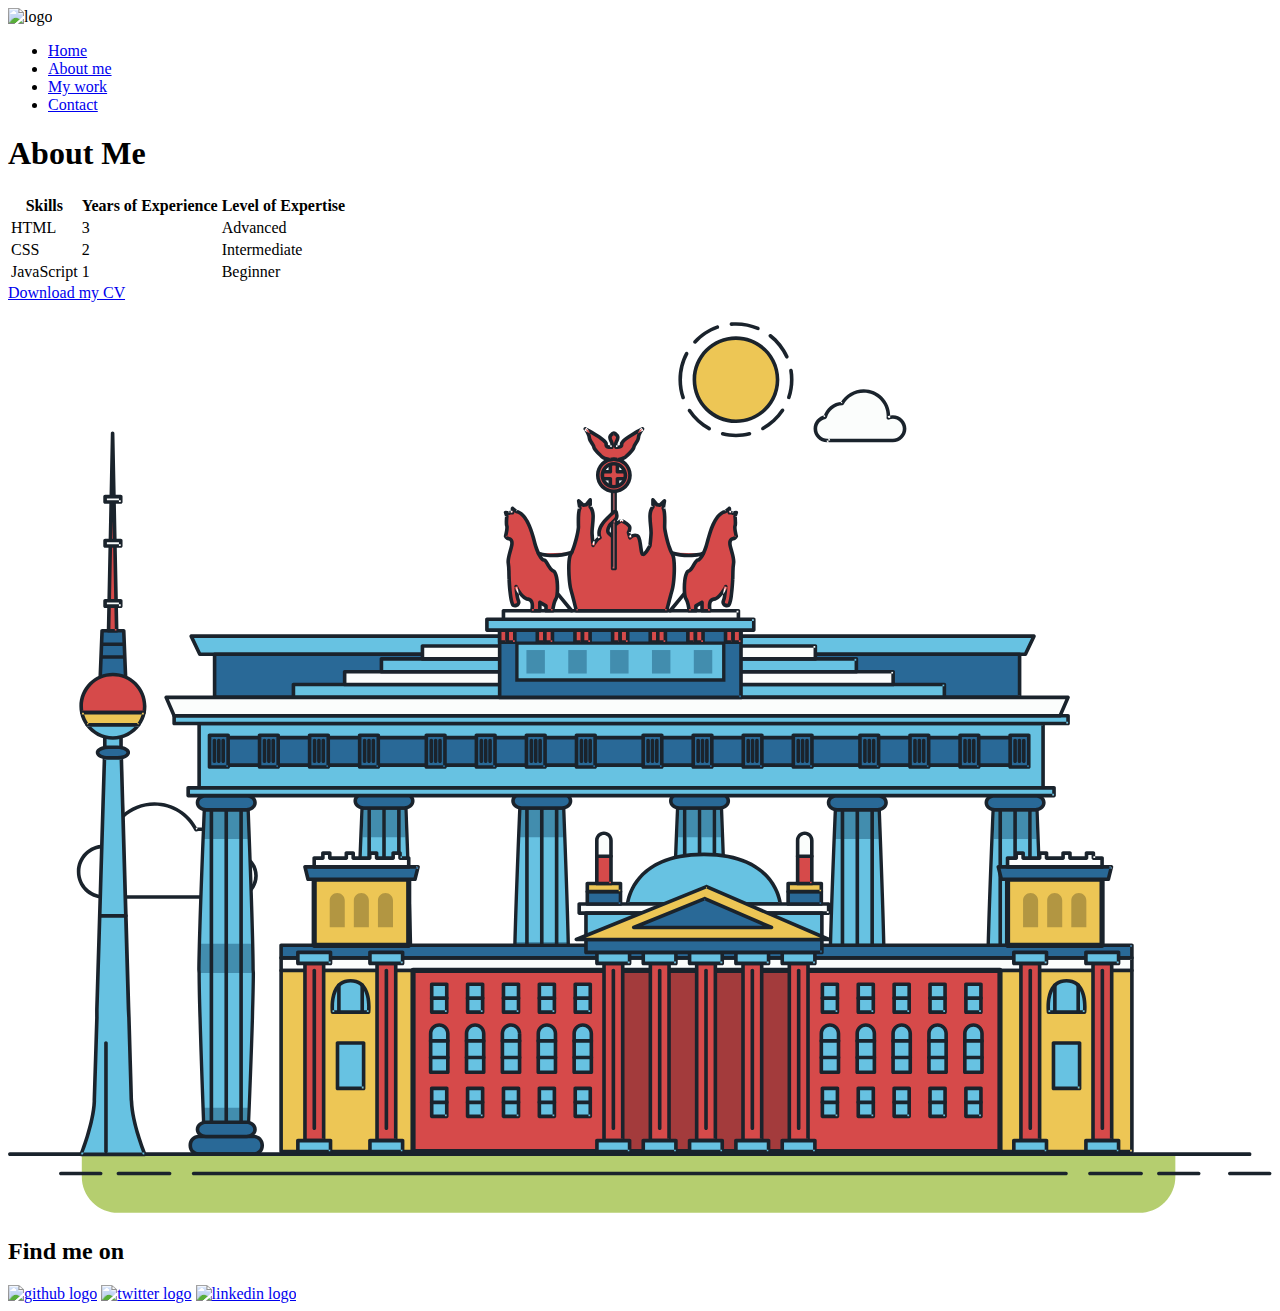
==== about.html @ 22fb9c41 "Github profile link update" ====
<!DOCTYPE html>
<html>
    <head>
        <title>About me</title>
        <meta name="viewport" content="width=device-width, initial-scale=1">
        <link rel="shortcut icon" href="./favicon-32x32.png">

        <link rel="stylesheet" type="text/css" href="https://necolas.github.io/normalize.css/8.0.1/normalize.css">

        <link rel="preconnect" href="https://fonts.googleapis.com">
        <link rel="preconnect" href="https://fonts.gstatic.com" crossorigin>
        <link href="https://fonts.googleapis.com/css2?family=Lato:wght@400;700&display=swap" rel="stylesheet">

        <link rel="stylesheet" type="text/css" href="style.production.css">
    </head>

    <body>
        <header class="page-header">
            <!--Logo Here-->
            <img src="images/header logo.svg" alt="logo" class="page-header__item">
            <nav class="main-navigation page-header__item">
                <ul role="menubar" class="navigation-list">
                    <li role="presentation">
                        <a href="index.html" role="menuitem" class="navigation-list__item navigation-list__item--active">Home</a>
                    </li>
                    <li role="presentation">
                        <a href="about.html" role="menuitem" class="navigation-list__item">About me</a>
                    </li>
                    <li role="presentation">
                        <a href="work.html" role="menuitem" class="navigation-list__item">My work</a>
                    </li>
                    <li role="presentation">
                        <a href="contact.html" role="menuitem" class="navigation-list__item">Contact</a>
                    </li>
                </ul>
            </nav>
    </header>
        <h1>About Me</h1>
        <table>
            <thead>
                <tr>
                    <th>Skills</th>
                    <th>Years of Experience</th>
                    <th>Level of Expertise</th>    
                </tr>
            </thead>
            <tbody>
                <tr>
                    <td>HTML</td>
                    <td>3</td>
                    <td>Advanced</td>
                </tr>
                <tr>
                    <td>CSS</td>
                    <td>2</td>
                    <td>Intermediate</td>
                </tr>
                <tr>
                    <td>JavaScript</td>
                    <td>1</td>
                    <td>Beginner</td>
                </tr>
            </tbody>
        </table>
        <a href="files/cv.pdf" class="button" download>Download my CV</a>
        
        <svg id="about-picture" xmlns="http://www.w3.org/2000/svg" class="berlin-illustration" height="auto" viewBox="0 0 700 505" xmlns:xlink="http://www.w3.org/1999/xlink">
        <defs>
            <polygon id="a" points=".06 231.917 .06 .929 688.717 .929 688.717 231.917"></polygon>
        </defs>
        <g fill="none" fill-rule="evenodd">
          <g transform="translate(0 241)" class="cloud-front">
          <path fill="#1A232C" d="M87.602,29 L87.602,28 C87.326,28.001 87.103,28.024 86.927,28.033 L86.979,29.031 L87.947,28.78 C85.741,20.282 78.041,14.002 68.852,14 C67.858,14 66.904,14.096 65.98,14.231 L66.125,15.22 L67.019,14.772 C62.626,6.015 53.567,0.001 43.102,0 C29.041,0.002 17.524,10.848 16.443,24.632 L17.44,24.71 L17.606,23.724 C16.803,23.589 15.969,23.5 15.102,23.5 C6.817,23.501 0.102,30.215 0.102,38.5 C0.102,46.785 6.817,53.499 15.102,53.5 L87.602,53.5 C94.644,53.499 100.351,47.792 100.352,40.75 C100.351,33.708 94.644,28.001 87.602,28 L87.602,30 C90.573,30 93.254,31.202 95.203,33.149 C97.15,35.097 98.351,37.778 98.352,40.75 C98.351,43.722 97.15,46.403 95.203,48.351 C93.254,50.298 90.573,51.5 87.602,51.5 L15.102,51.5 C11.509,51.5 8.265,50.046 5.909,47.692 C3.555,45.337 2.102,42.093 2.102,38.5 C2.102,34.907 3.555,31.663 5.909,29.308 C8.265,26.954 11.509,25.5 15.102,25.5 C15.831,25.5 16.553,25.575 17.273,25.697 C17.551,25.743 17.832,25.672 18.055,25.499 C18.277,25.325 18.414,25.07 18.436,24.789 C19.436,12.04 30.094,1.998 43.102,2 C52.786,1.999 61.163,7.564 65.231,15.669 C65.425,16.055 65.842,16.272 66.27,16.21 C67.132,16.084 67.988,16 68.852,16 C77.108,15.998 84.027,21.647 86.011,29.283 C86.13,29.741 86.557,30.054 87.031,30.03 C87.27,30.017 87.457,29.999 87.602,30 L87.602,29" transform="translate(38 36)"></path>
            </g>
            <path fill="#B5CE6F" d="M646.484,484.382 C646.484,489.501 644.531,494.62 640.627,498.525 C636.722,502.43 631.603,504.382 626.484,504.382 L60.873,504.382 C55.754,504.382 50.636,502.43 46.731,498.525 C42.826,494.62 40.873,489.501 40.873,484.382 L40.873,471.917 L646.484,471.917 L646.484,484.382"></path>
            <polyline fill="#67C2E2" points="334.824 185.029 101.449 185.029 106.209 195.08 563.438 195.08 568.2 185.029 334.824 185.029"></polyline>
            <path fill="#1A232C" d="M334.824,185.029 L334.824,184.029 L101.449,184.029 C101.104,184.029 100.788,184.203 100.604,184.494 C100.42,184.785 100.398,185.146 100.545,185.457 L105.306,195.508 C105.471,195.856 105.824,196.079 106.209,196.079 L563.438,196.079 C563.824,196.079 564.177,195.856 564.342,195.508 L569.104,185.457 C569.251,185.146 569.229,184.785 569.045,184.494 C568.861,184.203 568.544,184.029 568.2,184.029 L334.824,184.029 L334.824,186.029 L566.62,186.029 L562.806,194.08 L106.842,194.08 L103.029,186.029 L334.824,186.029 L334.824,185.029"></path>
            <polygon fill="#296997" points="114.416 218.974 560.222 218.974 560.222 195.08 114.416 195.08"></polygon>
            <path fill="#1A232C" d="M560.222,218.974 L560.222,217.974 L115.416,217.974 L115.416,196.079 L559.222,196.079 L559.222,218.974 L560.222,218.974 L560.222,217.974 L560.222,218.974 L561.222,218.974 L561.222,195.08 C561.222,194.816 561.115,194.559 560.929,194.372 C560.742,194.186 560.485,194.08 560.222,194.08 L114.416,194.08 C114.152,194.08 113.895,194.186 113.708,194.372 C113.522,194.559 113.416,194.816 113.416,195.08 L113.416,218.974 C113.416,219.237 113.522,219.495 113.708,219.681 C113.895,219.867 114.152,219.974 114.416,219.974 L560.222,219.974 C560.485,219.974 560.742,219.867 560.929,219.681 C561.115,219.495 561.222,219.237 561.222,218.974 L560.222,218.974"></path>
            <polygon fill="#67C2E2" points="105.85 269.08 573.225 269.08 573.225 233.398 105.85 233.398"></polygon>
            <path fill="#1A232C" d="M573.225,233.398 L573.225,232.398 L105.85,232.398 C105.587,232.398 105.329,232.505 105.143,232.691 C104.957,232.877 104.85,233.134 104.85,233.398 L104.85,269.08 C104.85,269.344 104.957,269.601 105.143,269.788 C105.329,269.974 105.587,270.08 105.85,270.08 L573.225,270.08 C573.488,270.08 573.745,269.974 573.932,269.788 C574.118,269.601 574.225,269.344 574.225,269.08 L574.225,233.398 C574.225,233.134 574.118,232.877 573.932,232.691 C573.745,232.505 573.488,232.398 573.225,232.398 L573.225,233.398 L572.225,233.398 L572.225,268.08 L106.85,268.08 L106.85,234.398 L573.225,234.398 L573.225,233.398 L572.225,233.398 L573.225,233.398"></path>
            <polygon fill="#296997" points="116.751 256.508 562.557 256.508 562.557 241.243 116.751 241.243"></polygon>
            <path fill="#1A232C" d="M562.557,256.508 L562.557,255.508 L117.75,255.508 L117.75,242.243 L561.557,242.243 L561.557,256.508 L562.557,256.508 L562.557,255.508 L562.557,256.508 L563.557,256.508 L563.557,241.243 C563.557,240.979 563.45,240.722 563.264,240.535 C563.078,240.349 562.82,240.243 562.557,240.243 L116.75,240.243 C116.487,240.243 116.23,240.349 116.043,240.535 C115.857,240.722 115.751,240.979 115.751,241.243 L115.751,256.508 C115.751,256.771 115.857,257.029 116.043,257.215 C116.23,257.401 116.487,257.508 116.751,257.508 L562.557,257.508 C562.82,257.508 563.077,257.401 563.264,257.215 C563.45,257.029 563.557,256.771 563.557,256.508 L562.557,256.508"></path>
            <polygon fill="#67C2E2" points="158.07 218.974 518.563 218.974 518.563 211.858 158.07 211.858"></polygon>
            <path fill="#1A232C" d="M518.563,211.858 L518.563,210.858 L158.07,210.858 C157.807,210.858 157.549,210.964 157.363,211.151 C157.177,211.337 157.07,211.594 157.07,211.858 L157.07,218.974 C157.07,219.237 157.177,219.495 157.363,219.681 C157.549,219.867 157.807,219.974 158.07,219.974 L518.563,219.974 C518.826,219.974 519.083,219.867 519.27,219.681 C519.456,219.495 519.562,219.237 519.562,218.974 L519.562,211.858 C519.562,211.594 519.456,211.337 519.27,211.151 C519.083,210.964 518.826,210.858 518.563,210.858 L518.563,211.858 L517.563,211.858 L517.563,217.974 L159.07,217.974 L159.07,212.858 L518.563,212.858 L518.563,211.858 L517.563,211.858 L518.563,211.858"></path>
            <polygon fill="#FBFDFC" points="186.438 211.858 490.194 211.858 490.194 204.741 186.438 204.741"></polygon>
            <path fill="#1A232C" d="M490.194,204.741 L490.194,203.741 L186.438,203.741 C186.175,203.741 185.917,203.848 185.731,204.034 C185.545,204.221 185.438,204.478 185.438,204.741 L185.438,211.858 C185.438,212.121 185.545,212.379 185.731,212.565 C185.917,212.751 186.175,212.858 186.438,212.858 L490.194,212.858 C490.458,212.858 490.715,212.751 490.902,212.565 C491.088,212.379 491.194,212.121 491.194,211.858 L491.194,204.741 C491.194,204.478 491.088,204.221 490.902,204.034 C490.715,203.848 490.458,203.741 490.194,203.741 L490.194,204.741 L489.194,204.741 L489.194,210.858 L187.438,210.858 L187.438,205.741 L490.194,205.741 L490.194,204.741 L489.194,204.741 L490.194,204.741"></path>
            <polygon fill="#67C2E2" points="206.805 204.741 469.828 204.741 469.828 197.624 206.805 197.624"></polygon>
            <path fill="#1A232C" d="M469.828,197.624 L469.828,196.624 L206.805,196.624 C206.541,196.624 206.284,196.731 206.098,196.917 C205.911,197.103 205.805,197.361 205.805,197.624 L205.805,204.741 C205.805,205.005 205.911,205.262 206.098,205.449 C206.284,205.635 206.541,205.741 206.805,205.741 L469.828,205.741 C470.091,205.741 470.349,205.635 470.535,205.449 C470.722,205.262 470.828,205.005 470.828,204.741 L470.828,197.624 C470.828,197.361 470.722,197.103 470.535,196.917 C470.349,196.731 470.091,196.624 469.828,196.624 L469.828,197.624 L468.828,197.624 L468.828,203.741 L207.805,203.741 L207.805,198.624 L469.828,198.624 L469.828,197.624 L468.828,197.624 L469.828,197.624"></path>
            <polygon fill="#FBFDFC" points="229.521 197.624 447.111 197.624 447.111 190.509 229.521 190.509"></polygon>
            <path fill="#1A232C" d="M447.111,190.509 L447.111,189.509 L229.521,189.509 C229.258,189.509 229,189.616 228.814,189.802 C228.628,189.988 228.521,190.246 228.521,190.509 L228.521,197.624 C228.521,197.888 228.628,198.145 228.814,198.332 C229,198.518 229.258,198.624 229.521,198.624 L447.111,198.624 C447.375,198.624 447.632,198.518 447.818,198.332 C448.005,198.145 448.111,197.888 448.111,197.624 L448.111,190.509 C448.111,190.246 448.005,189.988 447.818,189.802 C447.632,189.616 447.375,189.509 447.111,189.509 L447.111,190.509 L446.111,190.509 L446.111,196.624 L230.521,196.624 L230.521,191.509 L447.111,191.509 L447.111,190.509 L446.111,190.509 L447.111,190.509"></path>
            <path fill="#67C2E2" d="M135.607,355.447 C135.163,337.766 134.264,313.326 133.648,297.387 C133.274,287.721 133.004,281.18 133.004,281.18 L108.722,281.18 C108.722,281.18 108.452,287.721 108.079,297.387 C107.462,313.326 106.563,337.766 106.119,355.447 C105.953,362.059 105.85,367.732 105.85,371.653 L105.85,371.654 C105.85,386.117 107.243,424.332 108.089,446.189 C108.457,455.706 108.722,462.126 108.722,462.126 L133.004,462.126 C133.004,462.126 133.269,455.706 133.637,446.189 C134.482,424.332 135.876,386.117 135.876,371.654 L135.876,371.653 C135.876,367.732 135.773,362.059 135.607,355.447"></path>
            <path fill="#428DAE" d="M133.648 297.387L108.079 297.387C108.452 287.721 108.722 281.18 108.722 281.18L133.004 281.18C133.004 281.18 133.274 287.721 133.648 297.387M135.876 371.654L105.85 371.654 105.85 371.653C105.85 367.732 105.953 362.059 106.119 355.447L135.607 355.447C135.773 362.059 135.876 367.732 135.876 371.653L135.876 371.654M133.004 462.126L108.722 462.126C108.722 462.126 108.457 455.706 108.089 446.189L133.637 446.189C133.269 455.706 133.004 462.126 133.004 462.126"></path>
            <path fill="#1A232C" d="M109.612,461.199 L132.114,461.199 C132.447,453.007 134.949,390.886 134.949,371.653 C134.949,352.42 132.447,290.299 132.114,282.108 L109.612,282.108 C109.279,290.299 106.778,352.42 106.778,371.653 C106.778,390.886 109.279,453.007 109.612,461.199 Z M133.895,463.054 L107.832,463.054 L107.794,462.164 C107.766,461.466 104.922,392.193 104.922,371.653 C104.922,351.114 107.766,281.839 107.794,281.142 L107.832,280.252 L133.895,280.252 L133.931,281.142 C133.96,281.839 136.804,351.114 136.804,371.653 C136.804,392.193 133.96,461.466 133.931,462.164 L133.895,463.054 L133.895,463.054 Z"></path>
            <path fill="#1A232C" d="M111.638 281.18L111.638 462.126C111.638 462.679 112.086 463.126 112.638 463.126 113.19 463.126 113.638 462.679 113.638 462.126L113.638 281.18C113.638 280.628 113.19 280.18 112.638 280.18 112.086 280.18 111.638 280.628 111.638 281.18M119.863 281.18L119.863 462.126C119.863 462.679 120.311 463.126 120.863 463.126 121.416 463.126 121.863 462.679 121.863 462.126L121.863 281.18C121.863 280.628 121.416 280.18 120.863 280.18 120.311 280.18 119.863 280.628 119.863 281.18M128.088 281.18L128.088 462.126C128.088 462.679 128.536 463.126 129.088 463.126 129.64 463.126 130.088 462.679 130.088 462.126L130.088 281.18C130.088 280.628 129.64 280.18 129.088 280.18 128.536 280.18 128.088 280.628 128.088 281.18"></path>
            <path fill="#296997" d="M136.79,277.265 C136.79,279.418 134.675,281.18 132.09,281.18 L109.636,281.18 C107.051,281.18 104.936,279.418 104.936,277.265 C104.936,275.111 107.051,273.349 109.636,273.349 L132.09,273.349 C134.675,273.349 136.79,275.111 136.79,277.265"></path>
            <path fill="#1A232C" d="M136.79,277.265 L135.79,277.265 C135.789,278.005 135.433,278.704 134.769,279.262 C134.109,279.814 133.155,280.181 132.09,280.18 L109.636,280.18 C108.571,280.181 107.617,279.814 106.956,279.262 C106.293,278.704 105.936,278.005 105.936,277.265 C105.936,276.524 106.293,275.825 106.957,275.267 C107.617,274.715 108.571,274.348 109.636,274.349 L132.09,274.349 C133.155,274.348 134.109,274.716 134.769,275.267 C135.433,275.825 135.789,276.524 135.79,277.265 L137.79,277.265 C137.791,275.851 137.09,274.593 136.049,273.731 C135.006,272.863 133.61,272.35 132.09,272.349 L109.636,272.349 C108.116,272.35 106.72,272.863 105.676,273.731 C104.636,274.593 103.935,275.851 103.936,277.265 C103.935,278.678 104.636,279.937 105.677,280.798 C106.72,281.666 108.116,282.179 109.636,282.18 L132.09,282.18 C133.61,282.179 135.006,281.666 136.049,280.798 C137.09,279.937 137.791,278.678 137.79,277.265 L136.79,277.265"></path>
            <path fill="#296997" d="M140.775,467.217 C140.775,469.803 138.661,471.917 136.076,471.917 L105.65,471.917 C103.065,471.917 100.951,469.803 100.951,467.217 L100.951,466.825 C100.951,464.241 103.065,462.126 105.65,462.126 L136.076,462.126 C138.661,462.126 140.775,464.241 140.775,466.825 L140.775,467.217"></path>
            <path fill="#1A232C" d="M140.775,467.217 L139.775,467.217 C139.775,468.235 139.361,469.155 138.688,469.83 C138.013,470.503 137.093,470.917 136.076,470.917 L105.65,470.917 C104.633,470.917 103.713,470.504 103.038,469.83 C102.365,469.155 101.951,468.235 101.951,467.217 L101.951,466.825 C101.951,465.808 102.365,464.889 103.038,464.214 C103.713,463.54 104.633,463.127 105.65,463.126 L136.076,463.126 C137.093,463.127 138.013,463.54 138.688,464.214 C139.362,464.889 139.775,465.808 139.775,466.825 L139.775,467.217 L141.775,467.217 L141.775,466.825 C141.772,463.684 139.217,461.13 136.076,461.126 L105.65,461.126 C102.509,461.13 99.955,463.684 99.951,466.825 L99.951,467.217 C99.954,470.36 102.509,472.914 105.65,472.917 L136.076,472.917 C139.217,472.914 141.772,470.36 141.775,467.217 L140.775,467.217"></path>
            <path fill="#296997" d="M136.79,458.208 C136.79,460.363 134.675,462.126 132.09,462.126 L109.636,462.126 C107.051,462.126 104.936,460.363 104.936,458.208 C104.936,456.057 107.051,454.292 109.636,454.292 L132.09,454.292 C134.675,454.292 136.79,456.057 136.79,458.208"></path>
            <path fill="#1A232C" d="M136.79,458.208 L135.79,458.208 C135.789,458.949 135.432,459.649 134.769,460.207 C134.108,460.76 133.154,461.128 132.09,461.126 L109.636,461.126 C108.572,461.128 107.617,460.76 106.957,460.207 C106.293,459.649 105.936,458.949 105.936,458.208 C105.936,457.47 106.293,456.77 106.957,456.212 C107.617,455.659 108.572,455.291 109.636,455.292 L132.09,455.292 C133.154,455.291 134.108,455.659 134.769,456.212 C135.433,456.77 135.789,457.47 135.79,458.208 L137.79,458.208 C137.791,456.796 137.09,455.538 136.05,454.675 C135.006,453.808 133.61,453.294 132.09,453.292 L109.636,453.292 C108.115,453.294 106.719,453.808 105.676,454.675 C104.636,455.538 103.935,456.796 103.936,458.208 C103.935,459.622 104.636,460.881 105.676,461.743 C106.72,462.611 108.116,463.125 109.636,463.126 L132.09,463.126 C133.61,463.125 135.006,462.611 136.05,461.743 C137.09,460.881 137.791,459.622 137.79,458.208 L136.79,458.208"></path>
            <path fill="#67C2E2" d="M572.471,355.447 C572.025,337.766 571.126,313.326 570.51,297.387 C570.137,287.721 569.867,281.18 569.867,281.18 L545.585,281.18 C545.585,281.18 545.315,287.721 544.942,297.387 C544.326,313.326 543.427,337.766 542.981,355.447 C542.815,362.059 542.713,367.732 542.713,371.653 L542.713,371.654 C542.713,386.117 544.107,424.332 544.952,446.189 C545.32,455.706 545.585,462.126 545.585,462.126 L569.867,462.126 C569.867,462.126 570.132,455.706 570.499,446.189 C571.346,424.332 572.739,386.117 572.739,371.654 L572.739,371.653 C572.739,367.732 572.637,362.059 572.471,355.447"></path>
            <path fill="#428DAE" d="M569.582 297.387L566.951 297.387 566.951 282.108 568.977 282.108C569.063 284.206 569.29 289.841 569.582 297.387M564.951 297.387L545.871 297.387C546.162 289.841 546.39 284.206 546.476 282.108L564.951 282.108 564.951 297.387M571.8 369.187L566.951 369.187 566.951 356.265 571.562 356.265C571.685 361.272 571.771 365.701 571.8 369.187M564.951 369.187L543.653 369.187C543.684 365.512 543.777 360.79 543.912 355.447L553.551 355.447 553.551 356.265 564.951 356.265 564.951 369.187"></path>
            <path fill="#1A232C" d="M546.476,461.199 L568.977,461.199 C569.31,453.007 571.812,390.886 571.812,371.653 C571.812,352.42 569.31,290.299 568.977,282.108 L546.476,282.108 C546.142,290.299 543.642,352.42 543.642,371.653 C543.642,390.886 546.142,453.007 546.476,461.199 M570.758,463.054 L544.694,463.054 L544.658,462.164 C544.629,461.466 541.785,392.193 541.785,371.653 C541.785,351.114 544.629,281.839 544.658,281.142 L544.694,280.252 L570.758,280.252 L570.795,281.142 C570.823,281.839 573.667,351.114 573.667,371.653 C573.667,392.193 570.823,461.466 570.795,462.164 L570.758,463.054"></path>
            <path fill="#1A232C" d="M548.501 281.18L548.501 462.126C548.501 462.679 548.949 463.126 549.501 463.126 550.053 463.126 550.501 462.679 550.501 462.126L550.501 281.18C550.501 280.628 550.053 280.18 549.501 280.18 548.949 280.18 548.501 280.628 548.501 281.18M556.727 281.18L556.727 462.126C556.727 462.679 557.174 463.126 557.727 463.126 558.279 463.126 558.727 462.679 558.727 462.126L558.727 281.18C558.727 280.628 558.279 280.18 557.727 280.18 557.174 280.18 556.727 280.628 556.727 281.18M564.951 281.18L564.951 462.126C564.951 462.679 565.399 463.126 565.951 463.126 566.503 463.126 566.951 462.679 566.951 462.126L566.951 281.18C566.951 280.628 566.503 280.18 565.951 280.18 565.399 280.18 564.951 280.628 564.951 281.18"></path>
            <path fill="#296997" d="M573.653,277.265 C573.653,279.418 571.537,281.18 568.953,281.18 L546.499,281.18 C543.915,281.18 541.799,279.418 541.799,277.265 C541.799,275.111 543.915,273.349 546.499,273.349 L568.953,273.349 C571.537,273.349 573.653,275.111 573.653,277.265"></path>
            <path fill="#1A232C" d="M573.653,277.265 L572.653,277.265 C572.653,278.005 572.296,278.704 571.632,279.262 C570.972,279.814 570.017,280.181 568.953,280.18 L546.499,280.18 C545.435,280.181 544.48,279.814 543.82,279.262 C543.156,278.704 542.8,278.005 542.799,277.265 C542.8,276.525 543.156,275.825 543.82,275.267 C544.481,274.715 545.435,274.348 546.499,274.349 L568.953,274.349 C570.017,274.348 570.972,274.715 571.632,275.267 C572.296,275.825 572.653,276.525 572.653,277.265 L574.653,277.265 C574.654,275.851 573.953,274.593 572.912,273.731 C571.869,272.863 570.473,272.35 568.953,272.349 L546.499,272.349 C544.979,272.35 543.583,272.863 542.54,273.731 C541.499,274.593 540.798,275.851 540.799,277.265 C540.798,278.679 541.499,279.937 542.54,280.798 C543.583,281.666 544.979,282.179 546.499,282.18 L568.953,282.18 C570.473,282.179 571.869,281.666 572.912,280.798 C573.953,279.937 574.654,278.679 574.653,277.265 L573.653,277.265"></path>
            <path fill="#296997" d="M577.639,467.217 C577.639,469.803 575.524,471.917 572.938,471.917 L542.514,471.917 C539.929,471.917 537.813,469.803 537.813,467.217 L537.813,466.825 C537.813,464.241 539.929,462.126 542.514,462.126 L572.938,462.126 C575.524,462.126 577.639,464.241 577.639,466.825 L577.639,467.217"></path>
            <path fill="#1A232C" d="M577.639,467.217 L576.639,467.217 C576.638,468.235 576.225,469.155 575.551,469.83 C574.876,470.503 573.956,470.917 572.938,470.917 L542.514,470.917 C541.497,470.917 540.576,470.503 539.901,469.83 C539.227,469.155 538.814,468.234 538.813,467.217 L538.813,466.825 C538.814,465.808 539.227,464.889 539.901,464.214 C540.576,463.54 541.497,463.127 542.514,463.126 L572.938,463.126 C573.956,463.127 574.876,463.54 575.551,464.214 C576.225,464.888 576.638,465.808 576.639,466.825 L576.639,467.217 L578.639,467.217 L578.639,466.825 C578.635,463.684 576.081,461.13 572.938,461.126 L542.514,461.126 C539.372,461.13 536.817,463.684 536.813,466.825 L536.813,467.217 C536.817,470.36 539.372,472.914 542.514,472.917 L572.938,472.917 C576.081,472.914 578.635,470.359 578.639,467.217 L577.639,467.217"></path>
            <path fill="#296997" d="M573.653,458.208 C573.653,460.363 571.537,462.126 568.953,462.126 L546.499,462.126 C543.915,462.126 541.799,460.363 541.799,458.208 C541.799,456.057 543.915,454.292 546.499,454.292 L568.953,454.292 C571.537,454.292 573.653,456.057 573.653,458.208"></path>
            <path fill="#1A232C" d="M573.653,458.208 L572.653,458.208 C572.653,458.949 572.296,459.649 571.632,460.207 C570.971,460.76 570.017,461.128 568.953,461.126 L546.499,461.126 C545.435,461.128 544.481,460.76 543.82,460.207 C543.157,459.649 542.799,458.949 542.799,458.208 C542.799,457.47 543.156,456.77 543.82,456.212 C544.481,455.659 545.435,455.291 546.499,455.292 L568.953,455.292 C570.017,455.291 570.971,455.659 571.632,456.212 C572.296,456.77 572.653,457.47 572.653,458.208 L574.653,458.208 C574.654,456.796 573.953,455.538 572.912,454.675 C571.869,453.808 570.473,453.294 568.953,453.292 L546.499,453.292 C544.979,453.294 543.583,453.808 542.54,454.675 C541.499,455.538 540.798,456.796 540.799,458.208 C540.798,459.622 541.499,460.881 542.54,461.743 C543.583,462.611 544.979,463.125 546.499,463.126 L568.953,463.126 C570.473,463.125 571.869,462.611 572.912,461.743 C573.953,460.881 574.654,459.622 574.653,458.208 L573.653,458.208"></path>
            <path fill="#67C2E2" d="M485.098,355.447 C484.654,337.766 483.753,313.326 483.137,297.387 C482.764,287.721 482.494,281.18 482.494,281.18 L458.213,281.18 C458.213,281.18 457.942,287.721 457.569,297.387 C456.953,313.326 456.055,337.766 455.608,355.447 C455.443,362.059 455.34,367.732 455.34,371.653 L455.34,371.654 C455.34,386.117 456.733,424.332 457.58,446.189 C457.948,455.706 458.213,462.126 458.213,462.126 L482.494,462.126 C482.494,462.126 482.759,455.706 483.126,446.189 C483.973,424.332 485.366,386.117 485.366,371.654 L485.366,371.653 C485.366,367.732 485.265,362.059 485.098,355.447"></path>
            <path fill="#428DAE" d="M483.137 297.387L457.569 297.387C457.942 287.721 458.213 281.18 458.213 281.18L482.494 281.18C482.494 281.18 482.764 287.721 483.137 297.387M485.355 369.187L455.351 369.187C455.382 365.502 455.475 360.78 455.608 355.447L485.098 355.447C485.232 360.78 485.325 365.502 485.355 369.187"></path>
            <path fill="#1A232C" d="M459.103,461.199 L481.605,461.199 C481.938,453.007 484.439,390.886 484.439,371.653 C484.439,352.42 481.938,290.299 481.605,282.108 L459.103,282.108 C458.769,290.299 456.268,352.42 456.268,371.653 C456.268,390.886 458.769,453.007 459.103,461.199 Z M483.386,463.054 L457.321,463.054 L457.285,462.164 C457.256,461.466 454.412,392.193 454.412,371.653 C454.412,351.114 457.256,281.839 457.285,281.142 L457.321,280.252 L483.386,280.252 L483.422,281.142 C483.45,281.839 486.294,351.114 486.294,371.653 C486.294,392.193 483.45,461.466 483.422,462.164 L483.386,463.054 L483.386,463.054 Z"></path>
            <path fill="#1A232C" d="M461.128 281.18L461.128 462.126C461.128 462.679 461.576 463.126 462.128 463.126 462.68 463.126 463.128 462.679 463.128 462.126L463.128 281.18C463.128 280.628 462.68 280.18 462.128 280.18 461.576 280.18 461.128 280.628 461.128 281.18M469.354 281.18L469.354 462.126C469.354 462.679 469.801 463.126 470.354 463.126 470.906 463.126 471.354 462.679 471.354 462.126L471.354 281.18C471.354 280.628 470.906 280.18 470.354 280.18 469.801 280.18 469.354 280.628 469.354 281.18M477.578 281.18L477.578 462.126C477.578 462.679 478.026 463.126 478.578 463.126 479.13 463.126 479.578 462.679 479.578 462.126L479.578 281.18C479.578 280.628 479.13 280.18 478.578 280.18 478.026 280.18 477.578 280.628 477.578 281.18"></path>
            <path fill="#296997" d="M486.281,277.265 C486.281,279.418 484.164,281.18 481.58,281.18 L459.126,281.18 C456.542,281.18 454.426,279.418 454.426,277.265 C454.426,275.111 456.542,273.349 459.126,273.349 L481.58,273.349 C484.164,273.349 486.281,275.111 486.281,277.265"></path>
            <path fill="#1A232C" d="M486.281,277.265 L485.281,277.265 C485.281,278.005 484.924,278.704 484.26,279.262 C483.599,279.814 482.644,280.181 481.58,280.18 L459.126,280.18 C458.062,280.181 457.107,279.814 456.447,279.262 C455.783,278.704 455.427,278.005 455.426,277.265 C455.427,276.525 455.783,275.825 456.447,275.267 C457.108,274.715 458.062,274.348 459.126,274.349 L481.58,274.349 C482.644,274.348 483.599,274.716 484.26,275.268 C484.924,275.825 485.281,276.525 485.281,277.265 L487.281,277.265 C487.282,275.851 486.58,274.593 485.54,273.731 C484.496,272.863 483.1,272.35 481.58,272.349 L459.126,272.349 C457.606,272.35 456.21,272.863 455.167,273.731 C454.126,274.593 453.425,275.851 453.426,277.265 C453.425,278.679 454.126,279.937 455.167,280.798 C456.21,281.666 457.606,282.179 459.126,282.18 L481.58,282.18 C483.1,282.179 484.496,281.666 485.54,280.799 C486.58,279.937 487.282,278.679 487.281,277.265 L486.281,277.265"></path>
            <path fill="#296997" d="M490.266,467.217 C490.266,469.803 488.151,471.917 485.565,471.917 L455.141,471.917 C452.556,471.917 450.44,469.803 450.44,467.217 L450.44,466.825 C450.44,464.241 452.556,462.126 455.141,462.126 L485.565,462.126 C488.151,462.126 490.266,464.241 490.266,466.825 L490.266,467.217"></path>
            <path fill="#1A232C" d="M490.266,467.217 L489.266,467.217 C489.265,468.235 488.852,469.155 488.178,469.83 C487.503,470.503 486.583,470.917 485.565,470.917 L455.141,470.917 C454.124,470.917 453.203,470.503 452.528,469.83 C451.854,469.155 451.441,468.234 451.44,467.217 L451.44,466.825 C451.441,465.808 451.854,464.889 452.528,464.214 C453.203,463.54 454.124,463.127 455.141,463.126 L485.565,463.126 C486.583,463.127 487.503,463.54 488.178,464.214 C488.852,464.888 489.265,465.808 489.266,466.825 L489.266,467.217 L491.266,467.217 L491.266,466.825 C491.262,463.684 488.708,461.13 485.565,461.126 L455.141,461.126 C451.999,461.13 449.444,463.684 449.44,466.825 L449.44,467.217 C449.444,470.36 451.999,472.914 455.141,472.917 L485.565,472.917 C488.708,472.914 491.262,470.359 491.266,467.217 L490.266,467.217"></path>
            <path fill="#296997" d="M486.281,458.208 C486.281,460.363 484.164,462.126 481.58,462.126 L459.126,462.126 C456.542,462.126 454.426,460.363 454.426,458.208 C454.426,456.057 456.542,454.292 459.126,454.292 L481.58,454.292 C484.164,454.292 486.281,456.057 486.281,458.208"></path>
            <path fill="#1A232C" d="M486.281,458.208 L485.281,458.208 C485.281,458.949 484.923,459.649 484.26,460.207 C483.599,460.76 482.644,461.128 481.58,461.126 L459.126,461.126 C458.062,461.128 457.108,460.76 456.447,460.207 C455.784,459.649 455.427,458.949 455.426,458.208 C455.426,457.47 455.783,456.77 456.447,456.212 C457.108,455.659 458.062,455.291 459.126,455.292 L481.58,455.292 C482.644,455.291 483.598,455.659 484.26,456.212 C484.924,456.77 485.281,457.47 485.281,458.208 L487.281,458.208 C487.282,456.795 486.58,455.538 485.54,454.675 C484.496,453.808 483.1,453.294 481.58,453.292 L459.126,453.292 C457.606,453.294 456.21,453.808 455.167,454.675 C454.126,455.538 453.425,456.796 453.426,458.208 C453.425,459.622 454.126,460.881 455.167,461.743 C456.21,462.611 457.606,463.125 459.126,463.126 L481.58,463.126 C483.1,463.125 484.496,462.611 485.54,461.743 C486.581,460.881 487.282,459.622 487.281,458.208 L486.281,458.208"></path>
            <path fill="#67C2E2" d="M397.726,354.466 C397.28,336.787 396.381,312.346 395.765,296.407 C395.392,286.742 395.122,280.2 395.122,280.2 L370.84,280.2 C370.84,280.2 370.57,286.742 370.197,296.407 C369.581,312.346 368.682,336.787 368.236,354.466 C368.07,361.078 367.968,366.751 367.968,370.672 L367.968,370.673 C367.968,385.136 369.361,423.352 370.207,445.208 C370.575,454.726 370.84,461.146 370.84,461.146 L395.122,461.146 C395.122,461.146 395.386,454.726 395.754,445.208 C396.601,423.352 397.994,385.136 397.994,370.673 L397.994,370.672 C397.994,366.751 397.892,361.078 397.726,354.466"></path>
            <path fill="#428DAE" d="M394.837 296.407L392.206 296.407 392.206 281.127 394.233 281.127C394.318 283.225 394.545 288.861 394.837 296.407L394.837 296.407zM383.981 296.407L390.206 296.407 390.206 281.127 383.981 281.127 383.981 296.407zM375.756 296.407L381.98 296.407 381.98 281.127 375.756 281.127 375.756 296.407zM373.756 296.407L371.126 296.407C371.417 288.861 371.645 283.225 371.73 281.127L373.756 281.127 373.756 296.407 373.756 296.407zM397.062 369.187L392.206 369.187 392.206 354.466 396.796 354.466C396.943 360.298 397.041 365.389 397.062 369.187L397.062 369.187zM383.981 369.187L390.206 369.187 390.206 354.466 383.981 354.466 383.981 369.187zM375.756 369.187L381.98 369.187 381.98 354.466 375.756 354.466 375.756 369.187zM373.756 369.187L368.9 369.187C368.921 365.389 369.019 360.298 369.166 354.466L373.756 354.466 373.756 369.187 373.756 369.187z"></path>
            <path fill="#1A232C" d="M371.73,460.218 L394.233,460.218 C394.565,452.027 397.066,389.906 397.066,370.672 C397.066,351.44 394.565,289.319 394.233,281.127 L371.73,281.127 C371.397,289.319 368.895,351.44 368.895,370.672 C368.895,389.906 371.397,452.027 371.73,460.218 M396.013,462.074 L369.949,462.074 L369.912,461.184 C369.884,460.486 367.04,391.212 367.04,370.672 C367.04,350.133 369.884,280.859 369.912,280.162 L369.949,279.272 L396.013,279.272 L396.05,280.162 C396.078,280.859 398.922,350.133 398.922,370.672 C398.922,391.212 396.078,460.486 396.05,461.184 L396.013,462.074"></path>
            <path fill="#1A232C" d="M373.756 280.2L373.756 461.146C373.756 461.698 374.203 462.146 374.756 462.146 375.308 462.146 375.756 461.698 375.756 461.146L375.756 280.2C375.756 279.647 375.308 279.2 374.756 279.2 374.203 279.2 373.756 279.647 373.756 280.2M381.98 280.2L381.98 461.146C381.98 461.698 382.428 462.146 382.98 462.146 383.533 462.146 383.981 461.698 383.981 461.146L383.981 280.2C383.981 279.647 383.533 279.2 382.98 279.2 382.428 279.2 381.98 279.647 381.98 280.2M390.206 280.2L390.206 461.146C390.206 461.698 390.654 462.146 391.206 462.146 391.758 462.146 392.206 461.698 392.206 461.146L392.206 280.2C392.206 279.647 391.758 279.2 391.206 279.2 390.654 279.2 390.206 279.647 390.206 280.2"></path>
            <path fill="#296997" d="M398.908,276.285 C398.908,278.439 396.792,280.2 394.208,280.2 L371.754,280.2 C369.17,280.2 367.053,278.439 367.053,276.285 C367.053,274.13 369.17,272.369 371.754,272.369 L394.208,272.369 C396.792,272.369 398.908,274.13 398.908,276.285"></path>
            <path fill="#1A232C" d="M398.908,276.285 L397.908,276.285 C397.907,277.025 397.551,277.724 396.887,278.281 C396.227,278.833 395.272,279.201 394.208,279.2 L371.754,279.2 C370.69,279.201 369.735,278.833 369.074,278.281 C368.41,277.724 368.053,277.025 368.053,276.285 C368.053,275.544 368.41,274.845 369.074,274.287 C369.735,273.735 370.69,273.367 371.754,273.369 L394.208,273.369 C395.272,273.367 396.227,273.735 396.887,274.287 C397.551,274.844 397.907,275.544 397.908,276.285 L399.908,276.285 C399.909,274.871 399.208,273.612 398.167,272.75 C397.124,271.883 395.728,271.37 394.208,271.369 L371.754,271.369 C370.234,271.37 368.838,271.883 367.794,272.75 C366.754,273.612 366.052,274.871 366.053,276.285 C366.052,277.699 366.754,278.957 367.795,279.818 C368.838,280.686 370.234,281.198 371.754,281.2 L394.208,281.2 C395.728,281.198 397.123,280.686 398.167,279.818 C399.208,278.957 399.909,277.698 399.908,276.285 L398.908,276.285"></path>
            <path fill="#296997" d="M402.894,466.237 C402.894,468.823 400.779,470.937 398.193,470.937 L367.768,470.937 C365.183,470.937 363.068,468.823 363.068,466.237 L363.068,465.844 C363.068,463.26 365.183,461.146 367.768,461.146 L398.193,461.146 C400.779,461.146 402.894,463.26 402.894,465.844 L402.894,466.237"></path>
            <path fill="#1A232C" d="M402.894,466.237 L401.894,466.237 C401.893,467.254 401.48,468.174 400.806,468.849 C400.131,469.523 399.211,469.937 398.193,469.937 L367.768,469.937 C366.751,469.937 365.831,469.523 365.156,468.849 C364.482,468.174 364.069,467.254 364.068,466.237 L364.068,465.844 C364.069,464.828 364.482,463.908 365.156,463.233 C365.831,462.56 366.751,462.146 367.768,462.146 L398.193,462.146 C399.211,462.146 400.131,462.56 400.806,463.233 C401.48,463.908 401.893,464.828 401.894,465.844 L401.894,466.237 L403.894,466.237 L403.894,465.844 C403.89,462.703 401.336,460.15 398.193,460.146 L367.768,460.146 C364.626,460.15 362.072,462.703 362.068,465.844 L362.068,466.237 C362.072,469.379 364.626,471.933 367.768,471.937 L398.193,471.937 C401.336,471.933 403.89,469.379 403.894,466.237 L402.894,466.237"></path>
            <path fill="#296997" d="M398.908,457.228 C398.908,459.382 396.792,461.146 394.208,461.146 L371.754,461.146 C369.17,461.146 367.053,459.382 367.053,457.228 C367.053,455.077 369.17,453.312 371.754,453.312 L394.208,453.312 C396.792,453.312 398.908,455.077 398.908,457.228"></path>
            <path fill="#1A232C" d="M398.908,457.228 L397.908,457.228 C397.908,457.968 397.55,458.669 396.887,459.226 C396.226,459.779 395.272,460.147 394.208,460.146 L371.754,460.146 C370.69,460.147 369.736,459.779 369.074,459.226 C368.411,458.668 368.053,457.968 368.053,457.228 C368.053,456.489 368.41,455.789 369.074,455.231 C369.736,454.679 370.69,454.311 371.754,454.312 L394.208,454.312 C395.272,454.311 396.226,454.679 396.887,455.231 C397.551,455.789 397.908,456.489 397.908,457.228 L399.908,457.228 C399.909,455.815 399.208,454.557 398.167,453.695 C397.124,452.827 395.728,452.313 394.208,452.312 L371.754,452.312 C370.234,452.313 368.838,452.827 367.794,453.695 C366.754,454.557 366.052,455.815 366.053,457.228 C366.052,458.642 366.753,459.901 367.794,460.763 C368.838,461.631 370.234,462.145 371.754,462.146 L394.208,462.146 C395.728,462.145 397.124,461.631 398.167,460.763 C399.208,459.9 399.909,458.642 399.908,457.228 L398.908,457.228"></path>
            <path fill="#67C2E2" d="M310.353,354.466 C309.908,336.787 309.009,312.346 308.393,296.407 C308.019,286.742 307.75,280.2 307.75,280.2 L283.467,280.2 C283.467,280.2 283.198,286.742 282.824,296.407 C282.208,312.346 281.309,336.787 280.864,354.466 C280.698,361.078 280.596,366.751 280.596,370.672 L280.596,370.673 C280.596,385.136 281.989,423.352 282.834,445.208 C283.202,454.726 283.467,461.146 283.467,461.146 L307.75,461.146 C307.75,461.146 308.014,454.726 308.382,445.208 C309.228,423.352 310.622,385.136 310.622,370.673 L310.622,370.672 C310.622,366.751 310.518,361.078 310.353,354.466"></path>
            <path fill="#428DAE" d="M308.393 296.407L282.824 296.407C283.198 286.742 283.467 280.2 283.467 280.2L307.75 280.2C307.75 280.2 308.019 286.742 308.393 296.407M310.617 369.187L280.6 369.187C280.621 365.377 280.718 360.285 280.864 354.466L310.353 354.466C310.498 360.285 310.596 365.377 310.617 369.187"></path>
            <path fill="#1A232C" d="M284.357,460.218 L306.86,460.218 C307.193,452.027 309.694,389.906 309.694,370.672 C309.694,351.44 307.193,289.319 306.86,281.127 L284.357,281.127 C284.024,289.319 281.523,351.44 281.523,370.672 C281.523,389.906 284.024,452.027 284.357,460.218 Z M308.639,462.074 L282.576,462.074 L282.54,461.184 C282.511,460.486 279.668,391.212 279.668,370.672 C279.668,350.133 282.511,280.859 282.54,280.162 L282.576,279.272 L308.639,279.272 L308.677,280.162 C308.706,280.859 311.549,350.133 311.549,370.672 C311.549,391.212 308.706,460.486 308.677,461.184 L308.639,462.074 L308.639,462.074 Z"></path>
            <path fill="#1A232C" d="M286.383 280.2L286.383 461.146C286.383 461.698 286.831 462.146 287.383 462.146 287.936 462.146 288.383 461.698 288.383 461.146L288.383 280.2C288.383 279.647 287.936 279.2 287.383 279.2 286.831 279.2 286.383 279.647 286.383 280.2M294.608 280.2L294.608 461.146C294.608 461.698 295.056 462.146 295.608 462.146 296.161 462.146 296.608 461.698 296.608 461.146L296.608 280.2C296.608 279.647 296.161 279.2 295.608 279.2 295.056 279.2 294.608 279.647 294.608 280.2M302.834 280.2L302.834 461.146C302.834 461.698 303.281 462.146 303.834 462.146 304.386 462.146 304.834 461.698 304.834 461.146L304.834 280.2C304.834 279.647 304.386 279.2 303.834 279.2 303.281 279.2 302.834 279.647 302.834 280.2"></path>
            <path fill="#296997" d="M311.535,276.285 C311.535,278.439 309.42,280.2 306.836,280.2 L284.381,280.2 C281.797,280.2 279.681,278.439 279.681,276.285 C279.681,274.13 281.797,272.369 284.381,272.369 L306.836,272.369 C309.42,272.369 311.535,274.13 311.535,276.285"></path>
            <path fill="#1A232C" d="M311.535,276.285 L310.535,276.285 C310.534,277.025 310.177,277.724 309.514,278.282 C308.854,278.833 307.901,279.201 306.836,279.2 L284.381,279.2 C283.316,279.201 282.362,278.833 281.702,278.281 C281.038,277.724 280.681,277.025 280.681,276.285 C280.681,275.544 281.038,274.844 281.702,274.287 C282.362,273.735 283.317,273.367 284.381,273.369 L306.836,273.369 C307.9,273.367 308.854,273.735 309.514,274.287 C310.177,274.844 310.534,275.544 310.535,276.285 L312.535,276.285 C312.535,274.871 311.835,273.613 310.795,272.75 C309.751,271.883 308.356,271.37 306.836,271.369 L284.381,271.369 C282.861,271.37 281.465,271.883 280.422,272.75 C279.381,273.612 278.68,274.871 278.681,276.285 C278.68,277.698 279.381,278.957 280.422,279.818 C281.465,280.686 282.861,281.198 284.381,281.2 L306.836,281.2 C308.356,281.198 309.751,280.685 310.794,279.818 C311.835,278.956 312.535,277.698 312.535,276.285 L311.535,276.285"></path>
            <path fill="#296997" d="M315.522,466.237 C315.522,468.823 313.407,470.937 310.821,470.937 L280.396,470.937 C277.811,470.937 275.696,468.823 275.696,466.237 L275.696,465.844 C275.696,463.26 277.811,461.146 280.396,461.146 L310.821,461.146 C313.407,461.146 315.522,463.26 315.522,465.844 L315.522,466.237"></path>
            <path fill="#1A232C" d="M315.522,466.237 L314.522,466.237 C314.521,467.254 314.108,468.174 313.434,468.849 C312.759,469.523 311.838,469.937 310.821,469.937 L280.396,469.937 C279.379,469.937 278.458,469.523 277.783,468.849 C277.11,468.174 276.696,467.254 276.696,466.237 L276.696,465.844 C276.696,464.828 277.11,463.908 277.783,463.233 C278.458,462.56 279.379,462.146 280.396,462.146 L310.821,462.146 C311.838,462.146 312.759,462.56 313.434,463.233 C314.108,463.908 314.521,464.828 314.522,465.844 L314.522,466.237 L316.521,466.237 L316.521,465.844 C316.518,462.703 313.963,460.15 310.821,460.146 L280.396,460.146 C277.254,460.15 274.7,462.703 274.696,465.844 L274.696,466.237 C274.699,469.379 277.254,471.933 280.396,471.937 L310.821,471.937 C313.963,471.933 316.518,469.379 316.521,466.237 L315.522,466.237"></path>
            <path fill="#296997" d="M311.535,457.228 C311.535,459.382 309.42,461.146 306.836,461.146 L284.381,461.146 C281.797,461.146 279.681,459.382 279.681,457.228 C279.681,455.077 281.797,453.312 284.381,453.312 L306.836,453.312 C309.42,453.312 311.535,455.077 311.535,457.228"></path>
            <path fill="#1A232C" d="M311.535,457.228 L310.535,457.228 C310.534,457.969 310.177,458.669 309.514,459.227 C308.854,459.779 307.9,460.147 306.836,460.146 L284.381,460.146 C283.317,460.147 282.363,459.779 281.702,459.227 C281.038,458.669 280.681,457.968 280.681,457.228 C280.681,456.489 281.038,455.789 281.702,455.231 C282.363,454.679 283.317,454.311 284.381,454.312 L306.836,454.312 C307.9,454.311 308.854,454.679 309.514,455.231 C310.177,455.789 310.534,456.489 310.535,457.228 L312.535,457.228 C312.535,455.815 311.835,454.558 310.795,453.695 C309.752,452.827 308.356,452.313 306.836,452.312 L284.381,452.312 C282.861,452.313 281.465,452.827 280.422,453.695 C279.381,454.557 278.68,455.815 278.681,457.228 C278.68,458.642 279.381,459.9 280.422,460.763 C281.465,461.631 282.861,462.145 284.381,462.146 L306.836,462.146 C308.356,462.145 309.752,461.631 310.795,460.763 C311.835,459.9 312.535,458.641 312.535,457.228 L311.535,457.228"></path>
            <path fill="#67C2E2" d="M222.981,354.466 C222.535,336.787 221.636,312.346 221.02,296.407 C220.647,286.742 220.377,280.2 220.377,280.2 L196.094,280.2 C196.094,280.2 195.825,286.742 195.452,296.407 C194.835,312.346 193.936,336.787 193.491,354.466 C193.325,361.078 193.223,366.751 193.223,370.672 L193.223,370.673 C193.223,385.136 194.616,423.352 195.462,445.208 C195.83,454.726 196.094,461.146 196.094,461.146 L220.377,461.146 C220.377,461.146 220.642,454.726 221.009,445.208 C221.855,423.352 223.249,385.136 223.249,370.673 L223.249,370.672 C223.249,366.751 223.146,361.078 222.981,354.466"></path>
            <path fill="#428DAE" d="M220.091 296.407L209.236 296.407 209.236 281.127 219.487 281.127C219.573 283.225 219.8 288.861 220.091 296.407L220.091 296.407zM201.011 296.407L207.236 296.407 207.236 281.127 201.011 281.127 201.011 296.407zM199.011 296.407L196.381 296.407C196.672 288.861 196.899 283.225 196.985 281.127L199.011 281.127 199.011 296.407 199.011 296.407zM222.317 369.187L209.236 369.187 209.236 356.265 221.923 356.265 221.923 354.466 222.051 354.466C222.198 360.298 222.296 365.389 222.317 369.187L222.317 369.187zM201.011 369.187L207.236 369.187 207.236 356.265 201.011 356.265 201.011 369.187zM199.011 369.187L194.155 369.187C194.174 365.784 194.255 361.345 194.377 356.265L199.011 356.265 199.011 369.187 199.011 369.187z"></path>
            <path fill="#1A232C" d="M196.985,460.218 L219.487,460.218 C219.82,452.027 222.321,389.906 222.321,370.672 C222.321,351.44 219.82,289.319 219.487,281.127 L196.985,281.127 C196.651,289.319 194.151,351.44 194.151,370.672 C194.151,389.906 196.651,452.027 196.985,460.218 M221.267,462.074 L195.204,462.074 L195.167,461.184 C195.138,460.486 192.295,391.212 192.295,370.672 C192.295,350.133 195.138,280.859 195.167,280.162 L195.204,279.272 L221.267,279.272 L221.305,280.162 C221.334,280.859 224.177,350.133 224.177,370.672 C224.177,391.212 221.334,460.486 221.305,461.184 L221.267,462.074"></path>
            <path fill="#1A232C" d="M199.011 280.2L199.011 461.146C199.011 461.698 199.458 462.146 200.011 462.146 200.563 462.146 201.011 461.698 201.011 461.146L201.011 280.2C201.011 279.647 200.563 279.2 200.011 279.2 199.458 279.2 199.011 279.647 199.011 280.2M207.236 280.2L207.236 461.146C207.236 461.698 207.684 462.146 208.236 462.146 208.788 462.146 209.236 461.698 209.236 461.146L209.236 280.2C209.236 279.647 208.788 279.2 208.236 279.2 207.684 279.2 207.236 279.647 207.236 280.2M215.461 280.2L215.461 461.146C215.461 461.698 215.909 462.146 216.461 462.146 217.013 462.146 217.461 461.698 217.461 461.146L217.461 280.2C217.461 279.647 217.013 279.2 216.461 279.2 215.909 279.2 215.461 279.647 215.461 280.2"></path>
            <path fill="#296997" d="M224.162,276.285 C224.162,278.439 222.047,280.2 219.463,280.2 L197.008,280.2 C194.424,280.2 192.308,278.439 192.308,276.285 C192.308,274.13 194.424,272.369 197.008,272.369 L219.463,272.369 C222.047,272.369 224.162,274.13 224.162,276.285"></path>
            <path fill="#1A232C" d="M224.162,276.285 L223.162,276.285 C223.161,277.025 222.805,277.724 222.142,278.282 C221.482,278.833 220.528,279.201 219.463,279.2 L197.008,279.2 C195.944,279.201 194.99,278.833 194.329,278.281 C193.665,277.724 193.308,277.025 193.308,276.285 C193.308,275.544 193.665,274.845 194.329,274.287 C194.99,273.735 195.944,273.367 197.008,273.369 L219.463,273.369 C220.528,273.367 221.481,273.735 222.142,274.287 C222.805,274.844 223.161,275.544 223.162,276.285 L225.162,276.285 C225.163,274.871 224.462,273.613 223.422,272.75 C222.379,271.883 220.983,271.37 219.463,271.369 L197.008,271.369 C195.489,271.37 194.093,271.883 193.049,272.75 C192.008,273.612 191.307,274.871 191.308,276.285 C191.307,277.698 192.008,278.957 193.049,279.818 C194.093,280.686 195.489,281.198 197.008,281.2 L219.463,281.2 C220.983,281.198 222.379,280.686 223.422,279.818 C224.462,278.956 225.163,277.698 225.162,276.285 L224.162,276.285"></path>
            <path fill="#296997" d="M228.149,466.237 C228.149,468.823 226.034,470.937 223.448,470.937 L193.022,470.937 C190.438,470.937 188.323,468.823 188.323,466.237 L188.323,465.844 C188.323,463.26 190.438,461.146 193.022,461.146 L223.448,461.146 C226.034,461.146 228.149,463.26 228.149,465.844 L228.149,466.237"></path>
            <path fill="#1A232C" d="M228.149,466.237 L227.149,466.237 C227.149,467.254 226.735,468.174 226.061,468.849 C225.386,469.523 224.466,469.937 223.448,469.937 L193.022,469.937 C192.006,469.937 191.086,469.523 190.411,468.849 C189.737,468.174 189.324,467.254 189.323,466.237 L189.323,465.844 C189.324,464.828 189.737,463.908 190.411,463.233 C191.086,462.56 192.006,462.146 193.022,462.146 L223.448,462.146 C224.466,462.146 225.386,462.56 226.061,463.233 C226.735,463.908 227.149,464.828 227.149,465.844 L227.149,466.237 L229.149,466.237 L229.149,465.844 C229.145,462.703 226.59,460.15 223.448,460.146 L193.022,460.146 C189.881,460.15 187.327,462.703 187.323,465.844 L187.323,466.237 C187.327,469.379 189.881,471.933 193.022,471.937 L223.448,471.937 C226.59,471.933 229.145,469.379 229.149,466.237 L228.149,466.237"></path>
            <path fill="#296997" d="M224.162,457.228 C224.162,459.382 222.047,461.146 219.463,461.146 L197.008,461.146 C194.424,461.146 192.308,459.382 192.308,457.228 C192.308,455.077 194.424,453.312 197.008,453.312 L219.463,453.312 C222.047,453.312 224.162,455.077 224.162,457.228"></path>
            <path fill="#1A232C" d="M224.162,457.228 L223.162,457.228 C223.161,457.969 222.805,458.669 222.141,459.227 C221.481,459.779 220.527,460.147 219.463,460.146 L197.008,460.146 C195.944,460.147 194.99,459.779 194.329,459.227 C193.665,458.669 193.308,457.968 193.308,457.228 C193.308,456.489 193.665,455.789 194.329,455.231 C194.99,454.679 195.945,454.311 197.008,454.312 L219.463,454.312 C220.527,454.311 221.481,454.679 222.141,455.231 C222.805,455.789 223.161,456.489 223.162,457.228 L225.162,457.228 C225.163,455.815 224.462,454.557 223.422,453.695 C222.379,452.827 220.984,452.313 219.463,452.312 L197.008,452.312 C195.488,452.313 194.092,452.827 193.049,453.695 C192.008,454.557 191.307,455.815 191.308,457.228 C191.307,458.642 192.008,459.9 193.049,460.763 C194.092,461.631 195.488,462.145 197.008,462.146 L219.463,462.146 C220.983,462.145 222.379,461.631 223.422,460.763 C224.462,459.9 225.163,458.641 225.162,457.228 L224.162,457.228"></path>
            <polygon fill="#67C2E2" points="99.774 273.349 579.301 273.349 579.301 269.08 99.774 269.08"></polygon>
            <path fill="#1A232C" d="M579.301,273.349 L579.301,272.349 L100.774,272.349 L100.774,270.08 L578.301,270.08 L578.301,273.349 L579.301,273.349 L579.301,272.349 L579.301,273.349 L580.301,273.349 L580.301,269.08 C580.301,268.817 580.194,268.56 580.008,268.373 C579.822,268.187 579.564,268.08 579.301,268.08 L99.774,268.08 C99.511,268.08 99.254,268.187 99.067,268.373 C98.881,268.56 98.774,268.817 98.774,269.08 L98.774,273.349 C98.774,273.612 98.881,273.87 99.067,274.056 C99.254,274.242 99.511,274.349 99.774,274.349 L579.301,274.349 C579.564,274.349 579.822,274.242 580.008,274.056 C580.194,273.87 580.301,273.612 580.301,273.349 L579.301,273.349"></path>
            <polygon fill="#67C2E2" points="92.01 233.398 587.064 233.398 587.064 229.131 92.01 229.131"></polygon>
            <path fill="#1A232C" d="M587.064,233.398 L587.064,232.398 L93.01,232.398 L93.01,230.131 L586.064,230.131 L586.064,233.398 L587.064,233.398 L587.064,232.398 L587.064,233.398 L588.064,233.398 L588.064,229.131 C588.064,228.868 587.958,228.61 587.772,228.424 C587.585,228.238 587.328,228.131 587.064,228.131 L92.01,228.131 C91.746,228.131 91.489,228.238 91.303,228.424 C91.116,228.61 91.01,228.868 91.01,229.131 L91.01,233.398 C91.01,233.661 91.117,233.919 91.303,234.105 C91.489,234.291 91.746,234.398 92.01,234.398 L587.064,234.398 C587.328,234.398 587.585,234.291 587.771,234.105 C587.958,233.919 588.064,233.661 588.064,233.398 L587.064,233.398"></path>
            <polyline fill="#FBFDFC" points="337.318 218.974 87.572 218.974 92.01 229.131 582.626 229.131 587.064 218.974 337.318 218.974"></polyline>
            <path fill="#1A232C" d="M337.318,218.974 L337.318,217.974 L87.572,217.974 C87.235,217.974 86.92,218.144 86.736,218.426 C86.551,218.709 86.521,219.065 86.656,219.374 L91.093,229.532 C91.253,229.896 91.612,230.131 92.01,230.131 L582.626,230.131 C583.024,230.131 583.383,229.897 583.542,229.532 L587.981,219.374 C588.116,219.065 588.086,218.709 587.901,218.426 C587.716,218.144 587.402,217.974 587.064,217.974 L337.318,217.974 L337.318,219.974 L585.536,219.974 L581.972,228.131 L92.664,228.131 L89.1,219.974 L337.318,219.974 L337.318,218.974"></path>
            <polygon fill="#296997" points="272.283 218.974 405.943 218.974 405.943 181.701 272.283 181.701"></polygon>
            <path fill="#1A232C" d="M405.943,218.974 L405.943,217.974 L273.283,217.974 L273.283,182.701 L404.943,182.701 L404.943,218.974 L405.943,218.974 L405.943,217.974 L405.943,218.974 L406.943,218.974 L406.943,181.701 C406.943,181.437 406.837,181.18 406.65,180.993 C406.464,180.807 406.207,180.701 405.943,180.701 L272.283,180.701 C272.02,180.701 271.762,180.807 271.576,180.993 C271.39,181.18 271.283,181.437 271.283,181.701 L271.283,218.974 C271.283,219.237 271.39,219.495 271.576,219.681 C271.762,219.867 272.02,219.974 272.283,219.974 L405.943,219.974 C406.207,219.974 406.464,219.867 406.65,219.681 C406.837,219.495 406.943,219.237 406.943,218.974 L405.943,218.974"></path>
            <polygon fill="#67C2E2" points="281.833 209.312 396.393 209.312 396.393 188.946 281.833 188.946"></polygon>
            <polygon fill="#428DAE" points="287.111 205.753 297.328 205.753 297.328 192.749 287.111 192.749"></polygon>
            <polygon fill="#428DAE" points="310.284 205.753 320.501 205.753 320.501 192.749 310.284 192.749"></polygon>
            <polygon fill="#428DAE" points="333.457 205.753 343.673 205.753 343.673 192.749 333.457 192.749"></polygon>
            <polygon fill="#428DAE" points="356.63 205.753 366.847 205.753 366.847 192.749 356.63 192.749"></polygon>
            <polygon fill="#428DAE" points="379.804 205.753 390.02 205.753 390.02 192.749 379.804 192.749"></polygon>
            <path fill="#1A232C" d="M282.761,208.384 L395.465,208.384 L395.465,189.873 L282.761,189.873 L282.761,208.384 Z M280.905,210.24 L397.32,210.24 L397.32,188.018 L280.905,188.018 L280.905,210.24 Z"></path>
            <polygon fill="#D64A4A" points="272.283 188.359 276.48 188.359 276.48 181.701 272.283 181.701"></polygon>
            <path fill="#1A232C" d="M276.48,188.359 L276.48,187.359 L273.283,187.359 L273.283,182.701 L275.48,182.701 L275.48,188.359 L276.48,188.359 L276.48,187.359 L276.48,188.359 L277.48,188.359 L277.48,181.701 C277.48,181.437 277.374,181.18 277.188,180.993 C277.001,180.807 276.744,180.701 276.48,180.701 L272.283,180.701 C272.02,180.701 271.762,180.807 271.576,180.993 C271.39,181.18 271.283,181.437 271.283,181.701 L271.283,188.359 C271.283,188.622 271.39,188.88 271.576,189.066 C271.762,189.252 272.02,189.359 272.283,189.359 L276.48,189.359 C276.744,189.359 277.001,189.252 277.188,189.066 C277.374,188.88 277.48,188.622 277.48,188.359 L276.48,188.359"></path>
            <polygon fill="#D64A4A" points="276.48 188.359 280.678 188.359 280.678 181.701 276.48 181.701"></polygon>
            <path fill="#1A232C" d="M280.678,188.359 L280.678,187.359 L277.48,187.359 L277.48,182.701 L279.678,182.701 L279.678,188.359 L280.678,188.359 L280.678,187.359 L280.678,188.359 L281.678,188.359 L281.678,181.701 C281.678,181.437 281.571,181.18 281.385,180.993 C281.199,180.807 280.941,180.701 280.678,180.701 L276.48,180.701 C276.217,180.701 275.96,180.807 275.773,180.993 C275.587,181.18 275.48,181.437 275.48,181.701 L275.48,188.359 C275.48,188.622 275.587,188.88 275.773,189.066 C275.96,189.252 276.217,189.359 276.48,189.359 L280.678,189.359 C280.941,189.359 281.199,189.252 281.385,189.066 C281.571,188.88 281.678,188.622 281.678,188.359 L280.678,188.359"></path>
            <polygon fill="#D64A4A" points="293.13 188.359 297.328 188.359 297.328 181.701 293.13 181.701"></polygon>
            <path fill="#1A232C" d="M297.328,188.359 L297.328,187.359 L294.13,187.359 L294.13,182.701 L296.328,182.701 L296.328,188.359 L297.328,188.359 L297.328,187.359 L297.328,188.359 L298.328,188.359 L298.328,181.701 C298.328,181.437 298.221,181.18 298.035,180.993 C297.849,180.807 297.591,180.701 297.328,180.701 L293.13,180.701 C292.867,180.701 292.609,180.807 292.423,180.993 C292.237,181.18 292.13,181.437 292.13,181.701 L292.13,188.359 C292.13,188.622 292.237,188.88 292.423,189.066 C292.609,189.252 292.867,189.359 293.13,189.359 L297.328,189.359 C297.591,189.359 297.849,189.252 298.035,189.066 C298.221,188.88 298.328,188.622 298.328,188.359 L297.328,188.359"></path>
            <polygon fill="#D64A4A" points="297.328 188.359 301.524 188.359 301.524 181.701 297.328 181.701"></polygon>
            <path fill="#1A232C" d="M301.524,188.359 L301.524,187.359 L298.328,187.359 L298.328,182.701 L300.524,182.701 L300.524,188.359 L301.524,188.359 L301.524,187.359 L301.524,188.359 L302.524,188.359 L302.524,181.701 C302.524,181.437 302.418,181.18 302.232,180.993 C302.045,180.807 301.788,180.701 301.524,180.701 L297.328,180.701 C297.064,180.701 296.807,180.807 296.621,180.993 C296.434,181.18 296.328,181.437 296.328,181.701 L296.328,188.359 C296.328,188.622 296.434,188.88 296.621,189.066 C296.807,189.252 297.064,189.359 297.328,189.359 L301.524,189.359 C301.788,189.359 302.045,189.252 302.232,189.066 C302.418,188.88 302.524,188.622 302.524,188.359 L301.524,188.359"></path>
            <polygon fill="#D64A4A" points="313.977 188.359 318.175 188.359 318.175 181.701 313.977 181.701"></polygon>
            <path fill="#1A232C" d="M318.175,188.359 L318.175,187.359 L314.977,187.359 L314.977,182.701 L317.175,182.701 L317.175,188.359 L318.175,188.359 L318.175,187.359 L318.175,188.359 L319.175,188.359 L319.175,181.701 C319.175,181.437 319.068,181.18 318.882,180.993 C318.696,180.807 318.438,180.701 318.175,180.701 L313.977,180.701 C313.714,180.701 313.456,180.807 313.27,180.993 C313.084,181.18 312.977,181.437 312.977,181.701 L312.977,188.359 C312.977,188.622 313.084,188.88 313.27,189.066 C313.456,189.252 313.714,189.359 313.977,189.359 L318.175,189.359 C318.438,189.359 318.696,189.252 318.882,189.066 C319.068,188.88 319.175,188.622 319.175,188.359 L318.175,188.359"></path>
            <polygon fill="#D64A4A" points="318.175 188.359 322.372 188.359 322.372 181.701 318.175 181.701"></polygon>
            <path fill="#1A232C" d="M322.372,188.359 L322.372,187.359 L319.175,187.359 L319.175,182.701 L321.372,182.701 L321.372,188.359 L322.372,188.359 L322.372,187.359 L322.372,188.359 L323.372,188.359 L323.372,181.701 C323.372,181.437 323.265,181.18 323.079,180.993 C322.893,180.807 322.635,180.701 322.372,180.701 L318.175,180.701 C317.911,180.701 317.654,180.807 317.468,180.993 C317.281,181.18 317.175,181.437 317.175,181.701 L317.175,188.359 C317.175,188.622 317.282,188.88 317.468,189.066 C317.654,189.252 317.911,189.359 318.175,189.359 L322.372,189.359 C322.635,189.359 322.892,189.252 323.079,189.066 C323.265,188.88 323.372,188.622 323.372,188.359 L322.372,188.359"></path>
            <polygon fill="#D64A4A" points="334.824 188.359 339.022 188.359 339.022 181.701 334.824 181.701"></polygon>
            <path fill="#1A232C" d="M339.022,188.359 L339.022,187.359 L335.824,187.359 L335.824,182.701 L338.021,182.701 L338.022,188.359 L339.022,188.359 L339.022,187.359 L339.022,188.359 L340.021,188.359 L340.021,181.701 C340.021,181.437 339.915,181.18 339.729,180.993 C339.542,180.807 339.285,180.701 339.022,180.701 L334.824,180.701 C334.561,180.701 334.303,180.807 334.117,180.993 C333.931,181.18 333.824,181.437 333.824,181.701 L333.824,188.359 C333.824,188.622 333.931,188.88 334.117,189.066 C334.303,189.252 334.561,189.359 334.824,189.359 L339.022,189.359 C339.285,189.359 339.542,189.252 339.729,189.066 C339.915,188.88 340.021,188.622 340.021,188.359 L339.022,188.359"></path>
            <polygon fill="#D64A4A" points="339.022 188.359 343.219 188.359 343.219 181.701 339.022 181.701"></polygon>
            <path fill="#1A232C" d="M343.219,188.359 L343.219,187.359 L340.021,187.359 L340.021,182.701 L342.219,182.701 L342.219,188.359 L343.219,188.359 L343.219,187.359 L343.219,188.359 L344.219,188.359 L344.219,181.701 C344.219,181.437 344.112,181.18 343.926,180.993 C343.74,180.807 343.482,180.701 343.219,180.701 L339.022,180.701 C338.758,180.701 338.501,180.807 338.314,180.993 C338.128,181.18 338.022,181.437 338.022,181.701 L338.022,188.359 C338.022,188.622 338.128,188.88 338.314,189.066 C338.501,189.252 338.758,189.359 339.022,189.359 L343.219,189.359 C343.482,189.359 343.74,189.252 343.926,189.066 C344.112,188.88 344.219,188.622 344.219,188.359 L343.219,188.359"></path>
            <polygon fill="#D64A4A" points="355.671 188.359 359.868 188.359 359.868 181.701 355.671 181.701"></polygon>
            <path fill="#1A232C" d="M359.868,188.359 L359.868,187.359 L356.671,187.359 L356.671,182.701 L358.868,182.701 L358.868,188.359 L359.868,188.359 L359.868,187.359 L359.868,188.359 L360.868,188.359 L360.868,181.701 C360.868,181.437 360.762,181.18 360.575,180.993 C360.389,180.807 360.132,180.701 359.868,180.701 L355.671,180.701 C355.408,180.701 355.15,180.807 354.964,180.993 C354.778,181.18 354.671,181.437 354.671,181.701 L354.671,188.359 C354.671,188.622 354.778,188.88 354.964,189.066 C355.15,189.252 355.408,189.359 355.671,189.359 L359.868,189.359 C360.132,189.359 360.389,189.252 360.575,189.066 C360.762,188.88 360.868,188.622 360.868,188.359 L359.868,188.359"></path>
            <polygon fill="#D64A4A" points="359.868 188.359 364.065 188.359 364.065 181.701 359.868 181.701"></polygon>
            <path fill="#1A232C" d="M364.065,188.359 L364.065,187.359 L360.868,187.359 L360.868,182.701 L363.065,182.701 L363.065,188.359 L364.065,188.359 L364.065,187.359 L364.065,188.359 L365.065,188.359 L365.065,181.701 C365.065,181.437 364.959,181.18 364.773,180.993 C364.586,180.807 364.329,180.701 364.065,180.701 L359.868,180.701 C359.605,180.701 359.347,180.807 359.161,180.993 C358.975,181.18 358.868,181.437 358.868,181.701 L358.868,188.359 C358.868,188.622 358.975,188.88 359.161,189.066 C359.347,189.252 359.605,189.359 359.868,189.359 L364.065,189.359 C364.329,189.359 364.586,189.252 364.773,189.066 C364.959,188.88 365.065,188.622 365.065,188.359 L364.065,188.359"></path>
            <polygon fill="#D64A4A" points="376.518 188.359 380.715 188.359 380.715 181.701 376.518 181.701"></polygon>
            <path fill="#1A232C" d="M380.715,188.359 L380.715,187.359 L377.518,187.359 L377.518,182.701 L379.715,182.701 L379.715,188.359 L380.715,188.359 L380.715,187.359 L380.715,188.359 L381.715,188.359 L381.715,181.701 C381.715,181.437 381.608,181.18 381.422,180.993 C381.236,180.807 380.978,180.701 380.715,180.701 L376.518,180.701 C376.254,180.701 375.997,180.807 375.81,180.993 C375.624,181.18 375.518,181.437 375.518,181.701 L375.518,188.359 C375.518,188.622 375.624,188.88 375.81,189.066 C375.997,189.252 376.254,189.359 376.518,189.359 L380.715,189.359 C380.978,189.359 381.236,189.252 381.422,189.066 C381.608,188.88 381.715,188.622 381.715,188.359 L380.715,188.359"></path>
            <polygon fill="#D64A4A" points="380.715 188.359 384.912 188.359 384.912 181.701 380.715 181.701"></polygon>
            <path fill="#1A232C" d="M384.912,188.359 L384.912,187.359 L381.715,187.359 L381.715,182.701 L383.912,182.701 L383.912,188.359 L384.912,188.359 L384.912,187.359 L384.912,188.359 L385.912,188.359 L385.912,181.701 C385.912,181.437 385.805,181.18 385.619,180.993 C385.433,180.807 385.175,180.701 384.912,180.701 L380.715,180.701 C380.452,180.701 380.194,180.807 380.008,180.993 C379.822,181.18 379.715,181.437 379.715,181.701 L379.715,188.359 C379.715,188.622 379.822,188.88 380.008,189.066 C380.194,189.252 380.452,189.359 380.715,189.359 L384.912,189.359 C385.175,189.359 385.433,189.252 385.619,189.066 C385.805,188.88 385.912,188.622 385.912,188.359 L384.912,188.359"></path>
            <polygon fill="#D64A4A" points="397.364 188.359 401.561 188.359 401.561 181.701 397.364 181.701"></polygon>
            <path fill="#1A232C" d="M401.561,188.359 L401.561,187.359 L398.364,187.359 L398.364,182.701 L400.561,182.701 L400.561,188.359 L401.561,188.359 L401.561,187.359 L401.561,188.359 L402.561,188.359 L402.561,181.701 C402.561,181.437 402.454,181.18 402.268,180.993 C402.081,180.807 401.824,180.701 401.561,180.701 L397.364,180.701 C397.101,180.701 396.843,180.807 396.657,180.993 C396.471,181.18 396.364,181.437 396.364,181.701 L396.364,188.359 C396.364,188.622 396.471,188.88 396.657,189.066 C396.843,189.252 397.101,189.359 397.364,189.359 L401.561,189.359 C401.824,189.359 402.081,189.252 402.268,189.066 C402.454,188.88 402.561,188.622 402.561,188.359 L401.561,188.359"></path>
            <polygon fill="#D64A4A" points="401.561 188.359 405.759 188.359 405.759 181.701 401.561 181.701"></polygon>
            <path fill="#1A232C" d="M405.759,188.359 L405.759,187.359 L402.561,187.359 L402.561,182.701 L404.759,182.701 L404.759,188.359 L405.759,188.359 L405.759,187.359 L405.759,188.359 L406.759,188.359 L406.759,181.701 C406.759,181.437 406.652,181.18 406.466,180.993 C406.28,180.807 406.022,180.701 405.759,180.701 L401.561,180.701 C401.297,180.701 401.04,180.807 400.853,180.993 C400.667,181.18 400.561,181.437 400.561,181.701 L400.561,188.359 C400.561,188.622 400.667,188.88 400.853,189.066 C401.04,189.252 401.297,189.359 401.561,189.359 L405.759,189.359 C406.022,189.359 406.28,189.252 406.466,189.066 C406.652,188.88 406.759,188.622 406.759,188.359 L405.759,188.359"></path>
            <polygon fill="#67C2E2" points="265.221 181.701 413.006 181.701 413.006 175.695 265.221 175.695"></polygon>
            <path fill="#1A232C" d="M413.006,175.695 L413.006,174.695 L265.221,174.695 C264.957,174.695 264.7,174.801 264.514,174.988 C264.327,175.174 264.221,175.431 264.221,175.695 L264.221,181.701 C264.221,181.964 264.327,182.221 264.514,182.408 C264.7,182.594 264.957,182.701 265.221,182.701 L413.006,182.701 C413.269,182.701 413.527,182.594 413.713,182.408 C413.899,182.221 414.006,181.964 414.006,181.701 L414.006,175.695 C414.006,175.431 413.899,175.174 413.713,174.988 C413.527,174.801 413.269,174.695 413.006,174.695 L413.006,175.695 L412.006,175.695 L412.006,180.701 L266.221,180.701 L266.221,176.695 L413.006,176.695 L413.006,175.695 L412.006,175.695 L413.006,175.695"></path>
            <polygon fill="#FBFDFC" points="274.382 175.695 404.506 175.695 404.506 170.979 274.382 170.979"></polygon>
            <path fill="#1A232C" d="M404.506,170.979 L404.506,169.979 L274.382,169.979 C274.119,169.979 273.861,170.086 273.675,170.272 C273.489,170.458 273.382,170.716 273.382,170.979 L273.382,175.695 C273.382,175.958 273.489,176.216 273.675,176.402 C273.861,176.588 274.119,176.695 274.382,176.695 L404.506,176.695 C404.769,176.695 405.027,176.588 405.213,176.402 C405.399,176.216 405.506,175.958 405.506,175.695 L405.506,170.979 C405.506,170.716 405.399,170.458 405.213,170.272 C405.027,170.086 404.769,169.979 404.506,169.979 L404.506,170.979 L403.506,170.979 L403.506,174.695 L275.382,174.695 L275.382,171.979 L404.506,171.979 L404.506,170.979 L403.506,170.979 L404.506,170.979"></path>
            <path fill="#D64A4A" d="M375.91,159.845 L366.735,170.979"></path>
            <path fill="#1A232C" d="M375.138,159.209 L365.964,170.343 C365.612,170.769 365.673,171.399 366.099,171.751 C366.526,172.102 367.156,172.041 367.507,171.615 L376.682,160.481 C377.033,160.055 376.972,159.425 376.546,159.073 C376.12,158.722 375.49,158.783 375.138,159.209"></path>
            <path fill="#D64A4A" d="M401.361,153.429 C401.361,153.429 400.742,167.964 398.733,168.119 C396.723,168.273 395.486,167.037 396.259,165.335 C397.031,163.634 397.495,157.604 397.495,157.604 C397.495,157.604 394.402,164.098 390.847,164.562 C387.29,165.026 388.837,170.979 388.837,170.979 L384.353,170.979 L384.353,166.263 L380.95,168.273 L380.95,170.979 L377.239,170.979 C377.239,170.979 376.621,165.953 375.384,164.252 C374.147,162.552 374.147,150.336 376.775,149.099 C379.404,147.862 380.485,143.068 382.033,142.914 C383.579,142.759 385.435,139.049 386.672,135.183 C387.909,131.317 390.46,117.285 397.418,116.009 L399.506,114.269 L399.506,116.704 C399.506,116.704 400.55,116.473 401.361,116.936 L403.333,116.588 L402.637,118.676 C402.637,118.676 403.101,122.851 402.637,124.011 C402.173,125.17 403.333,129.693 403.333,129.693 C403.333,129.693 402.985,130.737 401.478,131.085 C399.97,131.433 399.622,132.593 399.854,134.448 C400.086,136.304 402.289,141.986 401.825,144.653 C401.361,147.321 401.519,150.726 401.361,153.429"></path>
            <path fill="#1A232C" d="M401.361,153.429 L400.362,153.387 C400.362,153.387 400.353,153.608 400.332,154.002 C400.26,155.379 400.05,158.847 399.645,161.95 C399.444,163.499 399.189,164.962 398.898,165.982 C398.756,166.49 398.597,166.888 398.479,167.088 L398.408,167.196 L398.387,167.221 L398.569,167.406 L398.449,167.179 L398.387,167.221 L398.569,167.406 L398.449,167.179 L398.697,167.651 L398.657,167.121 L398.449,167.179 L398.697,167.651 L398.657,167.121 L398.4,167.132 C397.86,167.133 397.483,166.988 397.289,166.836 C397.096,166.675 397.036,166.56 397.026,166.316 C397.026,166.178 397.06,165.99 397.169,165.749 C397.429,165.165 397.598,164.439 397.76,163.595 C398.232,161.093 398.49,157.699 398.492,157.681 C398.529,157.199 398.219,156.762 397.753,156.638 C397.286,156.513 396.8,156.738 396.592,157.174 L396.563,157.235 C396.404,157.559 395.603,159.129 394.473,160.622 C393.91,161.368 393.264,162.092 392.605,162.628 C391.945,163.168 391.285,163.5 390.717,163.57 C390.092,163.65 389.529,163.876 389.079,164.214 C388.399,164.723 388.006,165.437 387.788,166.143 C387.568,166.854 387.503,167.584 387.502,168.266 C387.505,169.843 387.859,171.184 387.869,171.23 L388.837,170.979 L388.837,169.979 L385.353,169.979 L385.353,166.263 C385.353,165.903 385.161,165.573 384.848,165.395 C384.535,165.216 384.154,165.219 383.844,165.402 L380.442,167.412 C380.137,167.592 379.95,167.919 379.95,168.273 L379.95,169.979 L377.239,169.979 L377.239,170.979 L378.232,170.857 C378.229,170.84 378.073,169.562 377.754,168.047 C377.594,167.289 377.395,166.472 377.146,165.71 C376.893,164.947 376.61,164.245 376.192,163.664 L376.176,163.636 C376.129,163.552 376.04,163.311 375.966,162.986 C375.733,162 375.58,160.263 375.582,158.403 C375.581,156.47 375.74,154.375 376.074,152.735 C376.24,151.917 376.452,151.213 376.681,150.727 C376.904,150.231 377.156,150.009 377.201,150.004 C378.062,149.596 378.721,148.948 379.272,148.253 C380.096,147.208 380.706,146.017 381.241,145.125 C381.505,144.681 381.752,144.314 381.942,144.105 C382.036,144 382.113,143.937 382.15,143.914 L382.173,143.901 L382.117,143.754 L382.132,143.909 L382.173,143.901 L382.117,143.754 L382.132,143.909 C382.515,143.87 382.854,143.729 383.15,143.547 C383.668,143.224 384.09,142.773 384.499,142.232 C385.107,141.42 385.67,140.39 386.198,139.232 C386.723,138.074 387.208,136.789 387.624,135.488 C387.953,134.457 388.339,132.869 388.858,131.003 C389.632,128.212 390.698,124.826 392.168,122.09 C392.9,120.722 393.733,119.522 394.645,118.638 C395.56,117.752 396.531,117.189 397.598,116.992 C397.765,116.962 397.928,116.885 398.058,116.777 L398.506,116.404 L398.506,116.704 C398.506,117.008 398.643,117.294 398.88,117.484 C399.117,117.674 399.426,117.747 399.723,117.681 L399.644,117.325 L399.716,117.682 L399.723,117.681 L399.644,117.325 L399.716,117.682 C399.725,117.68 399.905,117.646 400.129,117.646 C400.388,117.644 400.688,117.698 400.865,117.805 C401.069,117.921 401.303,117.962 401.535,117.921 L401.853,117.865 L401.688,118.36 C401.642,118.498 401.627,118.641 401.643,118.787 C401.643,118.787 401.655,118.894 401.674,119.088 C401.73,119.666 401.843,120.989 401.843,122.112 C401.843,122.485 401.83,122.836 401.803,123.115 C401.778,123.391 401.725,123.606 401.708,123.639 C401.549,124.057 401.533,124.424 401.527,124.834 C401.531,125.838 401.744,127.072 401.95,128.105 C402.157,129.132 402.362,129.931 402.364,129.942 L403.333,129.693 L402.384,129.377 L402.762,129.503 L402.395,129.347 L402.384,129.377 L402.762,129.503 L402.395,129.347 C402.392,129.356 402.329,129.497 402.165,129.654 C401.999,129.81 401.739,129.996 401.253,130.11 C400.462,130.284 399.756,130.712 399.337,131.358 C398.916,131.999 398.789,132.737 398.788,133.5 C398.788,133.844 398.815,134.201 398.861,134.572 C398.93,135.103 399.092,135.731 399.296,136.481 C399.602,137.597 400.005,138.947 400.329,140.271 C400.655,141.591 400.892,142.895 400.889,143.819 C400.889,144.076 400.872,144.301 400.84,144.482 C400.353,147.317 400.521,150.743 400.363,153.371 L400.362,153.387 L401.361,153.429 L402.36,153.487 C402.516,150.709 402.37,147.325 402.81,144.825 C402.867,144.499 402.889,144.165 402.889,143.819 C402.883,142.181 402.401,140.226 401.915,138.423 C401.671,137.525 401.422,136.673 401.225,135.952 C401.027,135.236 400.882,134.633 400.846,134.324 C400.807,134.016 400.788,133.74 400.788,133.5 C400.787,132.958 400.889,132.631 401.005,132.462 C401.122,132.297 401.261,132.17 401.703,132.059 C402.656,131.843 403.32,131.368 403.712,130.929 C404.108,130.49 404.25,130.103 404.282,130.009 C404.342,129.829 404.349,129.629 404.302,129.445 L404.269,129.315 C404.195,129.014 404.006,128.224 403.837,127.337 C403.668,126.455 403.525,125.457 403.527,124.834 C403.527,124.694 403.534,124.575 403.545,124.493 L403.561,124.4 L403.566,124.381 L403.547,124.375 L403.565,124.382 L403.566,124.381 L403.547,124.375 L403.565,124.382 C403.703,124.028 403.753,123.689 403.793,123.311 C403.83,122.935 403.843,122.529 403.843,122.112 C403.842,120.451 403.632,118.585 403.631,118.566 L402.637,118.676 L403.585,118.993 L404.282,116.905 C404.394,116.569 404.321,116.203 404.09,115.935 C403.859,115.667 403.508,115.542 403.159,115.603 L401.187,115.952 L401.361,116.936 L401.858,116.068 C401.224,115.711 400.595,115.649 400.129,115.646 C399.661,115.647 399.337,115.718 399.289,115.728 L399.506,116.704 L400.506,116.704 L400.506,114.269 C400.506,113.88 400.282,113.528 399.93,113.363 C399.578,113.198 399.165,113.252 398.866,113.501 L396.778,115.24 L397.418,116.009 L397.238,115.025 C395.176,115.405 393.519,116.71 392.195,118.377 C390.205,120.888 388.847,124.295 387.829,127.447 C387.323,129.023 386.907,130.535 386.561,131.829 C386.215,133.121 385.936,134.204 385.719,134.878 C385.118,136.76 384.36,138.607 383.599,139.946 C383.22,140.615 382.838,141.155 382.513,141.494 C382.352,141.663 382.206,141.78 382.101,141.844 C381.995,141.91 381.938,141.919 381.934,141.919 C381.485,141.964 381.12,142.169 380.841,142.397 C380.351,142.803 380.016,143.307 379.669,143.86 C379.161,144.688 378.665,145.643 378.108,146.459 C377.555,147.28 376.945,147.922 376.35,148.194 C375.615,148.556 375.203,149.184 374.869,149.88 C374.379,150.938 374.079,152.284 373.874,153.772 C373.673,155.257 373.583,156.873 373.582,158.403 C373.583,159.803 373.658,161.127 373.803,162.222 C373.876,162.77 373.966,163.261 374.081,163.689 C374.201,164.12 374.322,164.481 374.575,164.84 C374.777,165.11 375.034,165.674 375.245,166.331 C375.569,167.321 375.826,168.528 375.994,169.475 C376.079,169.949 376.142,170.358 376.185,170.648 C376.206,170.793 376.221,170.908 376.232,170.985 L376.247,171.101 C376.308,171.601 376.735,171.979 377.239,171.979 L380.95,171.979 C381.214,171.979 381.471,171.872 381.657,171.686 C381.844,171.5 381.95,171.242 381.95,170.979 L381.95,168.844 L383.353,168.015 L383.353,170.979 C383.353,171.242 383.459,171.5 383.645,171.686 C383.832,171.872 384.089,171.979 384.353,171.979 L388.837,171.979 C389.148,171.979 389.438,171.836 389.628,171.591 C389.818,171.345 389.883,171.028 389.805,170.727 L389.803,170.721 C389.776,170.62 389.5,169.458 389.502,168.266 C389.498,167.536 389.614,166.806 389.854,166.343 C389.973,166.109 390.11,165.941 390.277,165.816 C390.445,165.692 390.65,165.598 390.976,165.553 C392.149,165.395 393.157,164.785 394.035,164.04 C395.349,162.913 396.412,161.428 397.176,160.214 C397.937,159.001 398.386,158.058 398.398,158.034 L397.495,157.604 L396.498,157.527 C396.498,157.528 396.47,157.894 396.415,158.479 C396.333,159.356 396.191,160.715 396,161.994 C395.905,162.634 395.798,163.254 395.683,163.775 C395.571,164.294 395.44,164.725 395.348,164.922 C395.14,165.379 395.026,165.85 395.026,166.316 C395.016,167.158 395.435,167.95 396.075,168.426 C396.713,168.91 397.523,169.13 398.4,169.131 C398.535,169.131 398.671,169.126 398.81,169.116 C399.245,169.082 399.583,168.857 399.801,168.635 C400.213,168.207 400.418,167.722 400.63,167.14 C400.982,166.128 401.245,164.807 401.468,163.351 C402.127,158.999 402.359,153.49 402.36,153.472 L401.361,153.429 L402.36,153.487 L401.361,153.429"></path>
            <path fill="#D64A4A" d="M385.085,139.252 C385.085,139.252 376.873,142.052 366.735,138.714"></path>
            <path fill="#1A232C" d="M384.762,138.305 L384.739,138.313 C384.438,138.411 381.414,139.352 376.96,139.351 C374.127,139.351 370.717,138.973 367.048,137.764 C366.523,137.592 365.958,137.877 365.786,138.402 C365.613,138.926 365.898,139.491 366.423,139.664 C370.325,140.949 373.949,141.351 376.96,141.351 C382.011,141.35 385.335,140.222 385.408,140.198 C385.93,140.02 386.21,139.452 386.031,138.929 C385.853,138.406 385.285,138.127 384.762,138.305"></path>
            <polyline fill="#CA6A6F" points="334.873 122.735 336.209 121.807 336.209 103.793 334.873 103.793 334.873 122.735"></polyline>
            <path fill="#1A232C" d="M334.873,122.735 L335.443,123.556 L336.779,122.628 C337.049,122.441 337.209,122.135 337.209,121.807 L337.209,103.793 C337.209,103.53 337.102,103.272 336.916,103.086 C336.73,102.9 336.472,102.793 336.209,102.793 L334.873,102.793 C334.61,102.793 334.352,102.9 334.166,103.086 C333.98,103.272 333.873,103.53 333.873,103.793 L333.873,122.735 C333.873,123.108 334.079,123.448 334.41,123.621 C334.74,123.794 335.137,123.769 335.443,123.556 L334.873,122.735 L335.873,122.735 L335.873,104.793 L336.209,104.793 L336.209,103.793 L335.209,103.793 L335.209,121.284 L334.303,121.913 L334.873,122.735 L335.873,122.735 L334.873,122.735"></path>
            <path fill="#D64A4A" d="M367.891,139.512 C366.035,136.729 363.603,126.832 363.659,124.359 C363.715,121.885 363.909,115.777 362.865,114.269 L363.562,110.094 L361.01,112.53 L359.387,112.298 L357.183,109.514 L357.183,113.457 C357.183,113.457 355.676,114.849 355.56,118.212 C355.443,121.575 356.255,125.75 356.139,128.302 C356.023,130.853 355.549,134.796 355.549,134.796 C355.549,134.796 352.987,140.117 351.563,139.742 C350.139,139.367 350.663,130.296 348.414,129.396 C346.166,128.497 344.426,130.621 344.426,130.621 L343.614,127.606 C343.614,127.606 344.774,125.634 344.194,124.359 C343.628,123.113 339.976,121.209 339.804,121.12 L339.804,121.111 L339.796,121.116 L339.787,121.111 L339.787,121.12 C339.614,121.21 335.963,123.113 335.397,124.359 C334.816,125.634 335.977,127.606 335.977,127.606 L335.165,130.621 C335.165,130.621 334.469,129.345 332.846,128.185 C331.222,127.026 332.961,123.895 333.657,123.083 C334.353,122.271 337.601,120.415 337.137,118.096 C336.673,115.777 337.368,114.153 331.338,120.3 C325.307,126.446 327.858,130.505 327.858,130.505 C326.351,130.853 324.043,134.796 324.043,134.796 C324.043,134.796 323.568,130.853 323.452,128.302 C323.336,125.75 324.147,121.575 324.032,118.212 C323.916,114.849 322.408,113.457 322.408,113.457 L322.408,109.514 L320.205,112.298 L318.581,112.53 L316.03,110.094 L316.726,114.269 C315.682,115.777 315.875,121.885 315.931,124.359 C315.987,126.832 313.555,136.729 311.7,139.512 C309.844,142.295 310.617,155.285 311.7,159.15 C312.782,163.015 314.792,170.979 314.792,170.979 L364.799,170.979 C364.799,170.979 366.809,163.015 367.891,159.15 C368.974,155.285 369.746,142.295 367.891,139.512"></path>
            <path fill="#1A232C" d="M367.891,139.512 L368.723,138.957 C368.35,138.406 367.861,137.322 367.396,136.025 C366.691,134.073 365.998,131.609 365.488,129.41 C365.233,128.31 365.022,127.275 364.878,126.407 C364.733,125.542 364.656,124.828 364.658,124.447 L364.659,124.386 L364.659,124.381 C364.677,123.58 364.71,122.379 364.71,121.071 C364.71,119.714 364.675,118.244 364.547,116.949 C364.482,116.3 364.395,115.696 364.268,115.155 C364.136,114.613 363.984,114.138 363.687,113.7 L362.865,114.269 L363.852,114.433 L364.548,110.259 C364.619,109.833 364.411,109.412 364.029,109.21 C363.648,109.008 363.184,109.073 362.871,109.371 L360.671,111.471 L359.923,111.364 L357.967,108.893 C357.702,108.559 357.256,108.43 356.854,108.57 C356.452,108.71 356.183,109.088 356.183,109.514 L356.183,113.457 L357.183,113.457 L356.504,112.723 C356.362,112.843 354.68,114.514 354.56,118.178 C354.552,118.416 354.548,118.657 354.548,118.9 C354.549,120.464 354.703,122.111 354.854,123.658 C355.005,125.203 355.151,126.654 355.15,127.767 C355.15,127.939 355.147,128.102 355.14,128.257 C355.084,129.495 354.938,131.11 354.806,132.404 C354.74,133.052 354.677,133.621 354.631,134.028 C354.585,134.434 354.556,134.676 354.556,134.676 L355.549,134.796 L354.648,134.362 L354.624,134.411 C354.5,134.664 353.897,135.868 353.185,136.968 C352.832,137.516 352.447,138.038 352.119,138.379 C351.958,138.549 351.81,138.671 351.719,138.727 L351.641,138.769 L351.712,138.968 L351.712,138.76 L351.641,138.769 L351.712,138.968 L351.712,138.76 L351.712,139.173 L351.816,138.774 L351.712,138.76 L351.712,139.173 L351.816,138.774 L351.691,139.252 L352.076,138.922 C352.063,138.906 351.978,138.817 351.817,138.775 L351.691,139.252 L352.076,138.922 L352.021,138.969 L352.08,138.927 L352.076,138.922 L352.021,138.969 L352.08,138.927 C352.066,138.917 351.966,138.714 351.888,138.414 C351.741,137.884 351.611,137.06 351.488,136.142 C351.301,134.758 351.122,133.155 350.799,131.766 C350.636,131.07 350.44,130.425 350.153,129.856 C350.008,129.571 349.838,129.303 349.619,129.061 C349.401,128.821 349.124,128.603 348.786,128.468 C348.276,128.263 347.766,128.174 347.289,128.174 C346.154,128.178 345.255,128.651 344.647,129.084 C344.035,129.522 343.69,129.943 343.652,129.987 L344.426,130.621 L345.391,130.361 L344.58,127.346 L343.614,127.606 L344.476,128.113 C344.493,128.084 344.7,127.731 344.913,127.204 C345.123,126.675 345.352,125.977 345.357,125.186 C345.356,124.791 345.295,124.364 345.105,123.945 C344.969,123.65 344.791,123.418 344.593,123.196 C344.247,122.814 343.826,122.468 343.375,122.135 C342.031,121.149 340.398,120.304 340.265,120.233 L339.804,121.12 L340.804,121.12 L340.804,121.111 C340.804,120.757 340.614,120.427 340.309,120.248 C340.003,120.069 339.622,120.066 339.313,120.24 L339.306,120.244 L339.796,121.116 L340.243,120.221 L340.234,120.217 C339.923,120.061 339.557,120.078 339.261,120.261 C338.966,120.443 338.787,120.764 338.787,121.111 L338.787,121.12 L339.787,121.12 L339.326,120.233 C339.226,120.285 338.249,120.793 337.201,121.463 C336.675,121.8 336.132,122.175 335.656,122.573 C335.418,122.772 335.196,122.977 334.998,123.196 C334.8,123.418 334.622,123.65 334.486,123.945 C334.296,124.364 334.234,124.791 334.234,125.186 C334.239,125.977 334.468,126.675 334.678,127.204 C334.891,127.731 335.098,128.084 335.115,128.113 L335.977,127.606 L335.011,127.346 L334.199,130.361 L335.165,130.621 L336.043,130.142 C335.995,130.057 335.223,128.658 333.427,127.372 C333.33,127.3 333.288,127.243 333.245,127.148 C333.204,127.054 333.173,126.912 333.173,126.722 C333.167,126.278 333.363,125.608 333.639,125.023 C333.907,124.44 334.262,123.909 334.416,123.734 C334.465,123.669 334.758,123.413 335.116,123.124 C335.66,122.677 336.383,122.09 337.003,121.354 C337.313,120.984 337.6,120.574 337.818,120.109 C338.035,119.645 338.182,119.118 338.182,118.55 C338.182,118.336 338.161,118.118 338.117,117.9 C338.016,117.403 337.978,116.908 337.867,116.413 C337.805,116.163 337.736,115.896 337.518,115.592 C337.409,115.442 337.248,115.287 337.042,115.178 C336.837,115.068 336.599,115.018 336.389,115.019 C335.932,115.029 335.609,115.188 335.271,115.38 C334.77,115.679 334.219,116.129 333.471,116.81 C332.727,117.49 331.801,118.4 330.624,119.599 C327.22,123.058 326.316,126.058 326.322,128.137 C326.323,129.893 326.943,130.927 327.012,131.037 L327.858,130.505 L327.633,129.53 C327.271,129.616 326.974,129.777 326.699,129.962 C326.221,130.29 325.799,130.714 325.394,131.173 C324.197,132.543 323.198,134.264 323.18,134.291 L324.043,134.796 L325.035,134.676 C325.035,134.676 325.006,134.434 324.96,134.027 C324.822,132.81 324.535,130.118 324.451,128.256 C324.444,128.103 324.44,127.94 324.44,127.769 C324.439,126.656 324.585,125.204 324.737,123.658 C324.888,122.11 325.043,120.462 325.043,118.897 C325.043,118.655 325.039,118.416 325.031,118.178 C324.911,114.514 323.229,112.843 323.087,112.723 L322.408,113.457 L323.408,113.457 L323.408,109.514 C323.408,109.088 323.139,108.709 322.737,108.57 C322.335,108.43 321.888,108.559 321.624,108.893 L319.668,111.364 L318.92,111.471 L316.72,109.371 C316.408,109.073 315.944,109.008 315.562,109.21 C315.18,109.412 314.972,109.832 315.043,110.259 L315.739,114.433 L316.726,114.269 L315.903,113.7 C315.607,114.138 315.455,114.614 315.323,115.157 C315.133,115.967 315.028,116.928 314.963,117.954 C314.9,118.978 314.88,120.061 314.88,121.079 C314.88,122.384 314.913,123.581 314.931,124.382 L314.931,124.38 L314.932,124.446 C314.935,124.96 314.795,126.042 314.546,127.326 C314.175,129.263 313.567,131.723 312.889,133.931 C312.55,135.034 312.193,136.076 311.843,136.953 C311.495,137.828 311.144,138.546 310.868,138.957 C310.573,139.404 310.38,139.916 310.218,140.502 C309.746,142.248 309.583,144.724 309.579,147.403 C309.58,149.695 309.709,152.114 309.916,154.248 C310.125,156.387 310.402,158.218 310.737,159.42 C311.274,161.337 312.047,164.293 312.683,166.763 C313.002,167.999 313.287,169.114 313.492,169.921 C313.697,170.727 313.822,171.222 313.822,171.224 C313.935,171.669 314.333,171.979 314.792,171.979 L364.799,171.979 C365.258,171.979 365.656,171.669 365.768,171.224 C365.769,171.222 365.894,170.727 366.099,169.921 C366.714,167.504 368.048,162.297 368.854,159.419 C369.188,158.218 369.465,156.387 369.675,154.249 C369.882,152.115 370.011,149.696 370.011,147.404 C370.011,145.621 369.933,143.919 369.747,142.472 C369.653,141.748 369.532,141.088 369.373,140.502 C369.21,139.916 369.018,139.404 368.723,138.957 L367.059,140.067 C367.169,140.228 367.32,140.569 367.443,141.03 C367.83,142.422 368.015,144.825 368.011,147.404 C368.011,149.62 367.885,151.987 367.684,154.055 C367.485,156.119 367.203,157.907 366.928,158.88 C365.839,162.771 363.831,170.73 363.829,170.734 L364.799,170.979 L364.799,169.979 L314.792,169.979 L314.792,170.979 L315.762,170.734 C315.76,170.73 313.752,162.771 312.663,158.88 C312.388,157.907 312.105,156.119 311.906,154.055 C311.706,151.986 311.579,149.619 311.579,147.403 C311.579,145.681 311.656,144.046 311.827,142.728 C311.912,142.069 312.021,141.49 312.147,141.03 C312.271,140.569 312.421,140.228 312.532,140.067 C313.077,139.242 313.575,138.082 314.075,136.704 C314.819,134.644 315.524,132.128 316.05,129.861 C316.313,128.727 316.531,127.657 316.685,126.734 C316.838,125.807 316.93,125.043 316.932,124.446 L316.93,124.337 L316.93,124.336 C316.912,123.529 316.88,122.351 316.88,121.079 C316.879,119.758 316.915,118.335 317.033,117.15 C317.092,116.559 317.172,116.028 317.269,115.615 C317.362,115.204 317.492,114.909 317.548,114.838 C317.695,114.625 317.755,114.36 317.712,114.105 L317.509,112.889 L317.891,113.253 C318.113,113.465 318.418,113.563 318.723,113.52 L320.346,113.288 C320.599,113.252 320.83,113.119 320.989,112.918 L321.408,112.388 L321.408,113.457 C321.408,113.736 321.525,114.003 321.73,114.192 L321.98,113.921 L321.72,114.183 L321.73,114.192 L321.98,113.921 L321.72,114.183 C321.749,114.222 322.927,115.373 323.032,118.247 C323.04,118.459 323.043,118.676 323.043,118.897 C323.043,120.33 322.897,121.924 322.746,123.464 C322.597,125.007 322.441,126.493 322.44,127.769 C322.44,127.966 322.444,128.159 322.453,128.347 C322.573,130.964 323.049,134.903 323.05,134.915 C323.101,135.341 323.419,135.688 323.839,135.775 C324.259,135.862 324.689,135.671 324.905,135.301 L324.928,135.264 C325.045,135.066 325.627,134.109 326.326,133.195 C326.673,132.738 327.053,132.293 327.394,131.971 C327.563,131.811 327.723,131.682 327.85,131.599 C327.977,131.514 328.07,131.48 328.083,131.479 C328.399,131.406 328.659,131.186 328.783,130.886 C328.907,130.586 328.878,130.247 328.705,129.973 L328.242,130.263 L328.712,129.984 L328.705,129.973 L328.242,130.263 L328.712,129.984 L328.654,129.869 C328.545,129.629 328.323,129.035 328.322,128.137 C328.329,126.634 328.923,124.201 332.052,121 C333.601,119.42 334.701,118.363 335.449,117.731 C335.822,117.416 336.108,117.208 336.289,117.102 L336.463,117.014 L336.461,117.009 L336.462,117.013 L336.463,117.014 L336.461,117.009 L336.462,117.013 L336.389,116.646 L336.389,117.019 L336.462,117.013 L336.389,116.646 L336.389,117.019 L336.389,116.416 L336.109,116.947 C336.206,117 336.321,117.021 336.389,117.019 L336.389,116.416 L336.109,116.947 L336.385,116.423 L335.924,116.799 L336.109,116.947 L336.385,116.423 L335.924,116.799 L336.176,116.593 L335.881,116.734 L335.924,116.799 L336.176,116.593 L335.881,116.734 L335.891,116.762 C335.918,116.84 335.959,117.051 335.998,117.32 C336.038,117.591 336.083,117.925 336.156,118.292 L336.182,118.55 C336.182,118.845 336.081,119.166 335.866,119.524 C335.547,120.06 334.976,120.627 334.407,121.112 C334.122,121.356 333.839,121.583 333.585,121.794 C333.328,122.009 333.107,122.192 332.898,122.432 C332.566,122.825 332.178,123.429 331.826,124.181 C331.482,124.931 331.18,125.796 331.173,126.722 C331.173,127.119 331.235,127.535 331.408,127.939 C331.579,128.342 331.873,128.722 332.265,128.999 C332.99,129.517 333.507,130.062 333.838,130.469 C334.003,130.672 334.122,130.841 334.196,130.953 L334.274,131.077 L334.288,131.102 L334.29,131.105 L334.771,130.836 L334.287,131.1 L334.29,131.105 L334.771,130.836 L334.287,131.1 C334.482,131.458 334.878,131.662 335.283,131.614 C335.688,131.566 336.025,131.274 336.131,130.881 L336.942,127.866 C337.012,127.608 336.974,127.329 336.838,127.099 L336.547,127.27 L336.84,127.101 L336.838,127.099 L336.547,127.27 L336.84,127.101 C336.835,127.093 336.671,126.807 336.518,126.419 C336.362,126.034 336.23,125.541 336.234,125.186 C336.234,125.002 336.265,124.864 336.307,124.773 C336.312,124.756 336.372,124.656 336.484,124.535 C336.678,124.318 337.014,124.029 337.4,123.747 C338.565,122.888 340.156,122.054 340.248,122.007 C340.579,121.835 340.787,121.493 340.787,121.12 L340.787,121.111 L339.787,121.111 L339.34,122.006 L339.349,122.01 C339.645,122.158 339.998,122.149 340.286,121.987 L340.294,121.983 L339.804,121.111 L338.804,121.111 L338.804,121.12 C338.804,121.493 339.011,121.835 339.342,122.007 C339.415,122.045 340.35,122.533 341.312,123.148 C341.792,123.455 342.279,123.794 342.652,124.107 C342.839,124.262 342.996,124.411 343.107,124.535 C343.218,124.656 343.279,124.756 343.284,124.773 C343.326,124.864 343.357,125.002 343.357,125.186 C343.361,125.553 343.219,126.065 343.058,126.456 C342.979,126.653 342.898,126.821 342.84,126.936 L342.771,127.066 L342.754,127.096 L342.751,127.101 L343.045,127.271 L342.752,127.099 L342.751,127.101 L343.045,127.271 L342.752,127.099 C342.617,127.329 342.579,127.608 342.649,127.866 L343.46,130.881 C343.558,131.244 343.848,131.52 344.216,131.599 C344.584,131.678 344.961,131.546 345.199,131.255 L345.151,131.215 L345.198,131.256 L345.199,131.255 L345.151,131.215 L345.198,131.256 C345.227,131.221 345.494,130.922 345.886,130.658 C346.281,130.389 346.779,130.172 347.289,130.174 C347.522,130.175 347.767,130.215 348.043,130.325 L348.11,130.376 C348.192,130.452 348.335,130.656 348.465,130.968 C348.7,131.511 348.903,132.349 349.062,133.274 C349.305,134.668 349.464,136.261 349.677,137.579 C349.786,138.241 349.904,138.831 350.084,139.346 C350.176,139.604 350.282,139.848 350.453,140.09 C350.62,140.324 350.887,140.595 351.308,140.709 C351.443,140.744 351.58,140.761 351.712,140.76 C352.185,140.755 352.546,140.576 352.846,140.379 C353.37,140.025 353.788,139.544 354.199,139.009 C355.406,137.413 356.433,135.258 356.45,135.23 C356.498,135.13 356.528,135.025 356.542,134.915 C356.543,134.903 357.019,130.964 357.138,128.347 C357.146,128.158 357.15,127.965 357.15,127.767 C357.149,126.491 356.994,125.007 356.844,123.464 C356.694,121.925 356.548,120.332 356.548,118.9 C356.548,118.678 356.552,118.46 356.559,118.247 C356.613,116.71 356.978,115.674 357.306,115.027 C357.47,114.705 357.627,114.48 357.733,114.343 L357.85,114.204 L357.871,114.183 L357.611,113.922 L357.861,114.192 L357.871,114.183 L357.611,113.922 L357.861,114.192 C358.066,114.003 358.183,113.736 358.183,113.457 L358.183,112.388 L358.603,112.918 C358.761,113.119 358.992,113.252 359.245,113.288 L360.868,113.52 C361.172,113.563 361.478,113.465 361.7,113.253 L362.082,112.889 L361.879,114.104 C361.836,114.36 361.895,114.625 362.043,114.838 C362.099,114.909 362.228,115.203 362.321,115.614 C362.468,116.233 362.571,117.114 362.63,118.073 C362.69,119.034 362.71,120.081 362.71,121.071 C362.71,122.346 362.678,123.527 362.659,124.336 L362.66,124.332 L362.658,124.447 C362.661,125.238 362.822,126.348 363.079,127.704 C363.468,129.726 364.088,132.233 364.79,134.519 C365.141,135.661 365.512,136.748 365.89,137.695 C366.271,138.644 366.647,139.447 367.059,140.067 L367.891,139.512"></path>
            <polyline fill="#CA6A6F" points="334.873 122.028 334.873 147.553 336.209 147.553 336.209 120.741 334.873 122.028"></polyline>
            <path fill="#1A232C" d="M334.873,122.028 L333.873,122.028 L333.873,147.553 C333.873,147.816 333.98,148.074 334.166,148.26 C334.352,148.446 334.61,148.553 334.873,148.553 L336.209,148.553 C336.472,148.553 336.73,148.446 336.916,148.26 C337.102,148.074 337.209,147.816 337.209,147.553 L337.209,120.741 C337.209,120.339 336.97,119.977 336.6,119.82 C336.231,119.663 335.804,119.742 335.515,120.02 L334.179,121.308 C333.984,121.496 333.873,121.757 333.873,122.028 L334.873,122.028 L335.567,122.748 L336.903,121.461 L336.209,120.741 L335.209,120.741 L335.209,146.553 L334.873,146.553 L334.873,147.553 L335.873,147.553 L335.873,122.028 L334.873,122.028 L335.567,122.748 L334.873,122.028"></path>
            <polyline fill="#D64A4A" points="342.586 93.971 337.516 93.971 337.516 88.9 333.565 88.9 333.565 93.971 328.495 93.971 328.495 97.921 333.565 97.921 333.565 102.991 337.516 102.991 337.516 97.921 342.586 97.921 342.586 93.971"></polyline>
            <path fill="#1A232C" d="M342.586,93.971 L342.586,92.971 L338.516,92.971 L338.516,88.9 C338.516,88.637 338.409,88.379 338.223,88.193 C338.037,88.007 337.779,87.9 337.516,87.9 L333.565,87.9 C333.302,87.9 333.045,88.007 332.858,88.193 C332.672,88.379 332.565,88.637 332.565,88.9 L332.565,92.971 L328.495,92.971 C328.232,92.971 327.974,93.077 327.788,93.263 C327.602,93.45 327.495,93.707 327.495,93.971 L327.495,97.921 C327.495,98.184 327.602,98.442 327.788,98.628 C327.974,98.814 328.232,98.921 328.495,98.921 L332.565,98.921 L332.565,102.991 C332.565,103.254 332.672,103.512 332.858,103.698 C333.045,103.884 333.302,103.991 333.565,103.991 L337.516,103.991 C337.779,103.991 338.037,103.884 338.223,103.698 C338.409,103.512 338.516,103.254 338.516,102.991 L338.516,98.921 L342.586,98.921 C342.849,98.921 343.107,98.814 343.293,98.628 C343.479,98.442 343.586,98.184 343.586,97.921 L343.586,93.971 C343.586,93.707 343.479,93.45 343.293,93.263 C343.107,93.077 342.849,92.971 342.586,92.971 L342.586,93.971 L341.586,93.971 L341.586,96.921 L337.516,96.921 C337.252,96.921 336.995,97.027 336.809,97.214 C336.622,97.4 336.516,97.657 336.516,97.921 L336.516,101.991 L334.565,101.991 L334.565,97.921 C334.565,97.657 334.459,97.4 334.273,97.214 C334.086,97.027 333.829,96.921 333.565,96.921 L329.495,96.921 L329.495,94.971 L333.565,94.971 C333.829,94.971 334.086,94.864 334.273,94.678 C334.459,94.491 334.565,94.234 334.565,93.971 L334.565,89.9 L336.516,89.9 L336.516,93.971 C336.516,94.234 336.622,94.491 336.809,94.678 C336.995,94.864 337.252,94.971 337.516,94.971 L342.586,94.971 L342.586,93.971 L341.586,93.971 L342.586,93.971"></path>
            <path fill="#D64A4A" d="M335.541,102.324 C332.019,102.324 329.162,99.468 329.162,95.946 C329.162,92.423 332.019,89.567 335.541,89.567 C339.064,89.567 341.919,92.423 341.919,95.946 C341.919,99.468 339.064,102.324 335.541,102.324 Z M335.541,87.016 C330.609,87.016 326.611,91.014 326.611,95.946 C326.611,100.878 330.609,104.875 335.541,104.875 C340.473,104.875 344.471,100.878 344.471,95.946 C344.471,91.014 340.473,87.016 335.541,87.016 L335.541,87.016 Z"></path>
            <path fill="#1A232C" d="M335.541,102.324 L335.541,101.324 C334.053,101.324 332.714,100.724 331.738,99.749 C330.763,98.772 330.163,97.434 330.162,95.946 C330.163,94.458 330.763,93.119 331.738,92.143 C332.714,91.168 334.053,90.568 335.541,90.567 C337.029,90.568 338.367,91.168 339.344,92.143 C340.319,93.119 340.918,94.457 340.919,95.946 C340.918,97.434 340.319,98.772 339.344,99.749 C338.367,100.724 337.029,101.324 335.541,101.324 L335.541,103.324 C339.616,103.323 342.918,100.021 342.919,95.946 C342.918,91.871 339.616,88.568 335.541,88.567 C331.466,88.568 328.163,91.87 328.162,95.946 C328.163,100.021 331.466,103.323 335.541,103.324 L335.541,102.324 Z M335.541,87.016 L335.541,86.016 C330.057,86.017 325.612,90.461 325.611,95.946 C325.612,101.431 330.057,105.875 335.541,105.875 C341.025,105.875 345.47,101.43 345.471,95.946 C345.47,90.461 341.025,86.017 335.541,86.016 L335.541,88.016 C337.734,88.016 339.71,88.902 341.148,90.339 C342.585,91.777 343.47,93.753 343.471,95.946 C343.47,98.139 342.585,100.115 341.148,101.553 C339.71,102.989 337.734,103.875 335.541,103.875 C333.348,103.875 331.372,102.989 329.934,101.553 C328.497,100.115 327.611,98.139 327.611,95.946 C327.611,93.753 328.497,91.777 329.934,90.339 C331.372,88.902 333.348,88.016 335.541,88.016 L335.541,87.016 L335.541,87.016 Z"></path>
            <path fill="#D64A4A" d="M339.82,78.756 C340.028,80.465 338.022,80.532 336.685,80.394 C336.639,80.248 336.308,79.108 336.693,77.97 C337.106,76.752 338.44,75.129 337.223,73.853 C336.005,72.578 335.541,72.531 335.541,72.531 C335.541,72.531 335.077,72.578 333.859,73.853 C332.642,75.129 333.976,76.752 334.389,77.97 C334.774,79.108 334.442,80.248 334.397,80.394 C333.061,80.532 331.054,80.465 331.261,78.756 C331.569,76.217 319.664,70.239 319.664,70.239 C319.664,70.239 321.751,72.868 321.905,74.955 C322.06,77.042 324.303,78.975 324.457,80.367 C324.611,81.759 327.858,84.62 328.941,85.702 C330.024,86.784 333.432,87.272 333.432,87.272 L335.541,87.016 L337.65,87.272 C337.65,87.272 341.058,86.784 342.141,85.702 C343.223,84.62 346.47,81.759 346.624,80.367 C346.779,78.975 349.022,77.042 349.176,74.955 C349.33,72.868 351.418,70.239 351.418,70.239 C351.418,70.239 339.512,76.217 339.82,78.756"></path>
            <path fill="#1A232C" d="M339.82,78.756 L338.828,78.876 L338.835,78.993 C338.832,79.12 338.813,79.136 338.803,79.155 C338.793,79.177 338.711,79.261 338.471,79.333 C338.239,79.403 337.894,79.442 337.536,79.441 C337.284,79.441 337.025,79.424 336.787,79.4 L336.685,80.394 L337.639,80.094 C337.629,80.067 337.507,79.648 337.509,79.151 C337.508,78.872 337.545,78.571 337.64,78.291 C337.74,77.987 337.987,77.518 338.229,76.983 C338.466,76.445 338.718,75.822 338.723,75.074 C338.734,74.437 338.483,73.711 337.946,73.163 C337.297,72.484 336.824,72.102 336.463,71.871 C336.103,71.642 335.847,71.558 335.641,71.536 L335.442,71.536 C335.235,71.558 334.979,71.642 334.619,71.871 C334.258,72.102 333.785,72.484 333.136,73.163 C332.599,73.711 332.348,74.437 332.359,75.074 C332.364,75.822 332.616,76.445 332.853,76.983 C333.095,77.518 333.342,77.987 333.442,78.291 C333.537,78.57 333.573,78.871 333.573,79.15 C333.574,79.649 333.454,80.062 333.441,80.102 L334.397,80.394 L334.295,79.4 C334.057,79.424 333.798,79.441 333.546,79.441 C333.068,79.446 332.614,79.365 332.42,79.26 C332.319,79.209 332.29,79.172 332.278,79.155 C332.268,79.136 332.249,79.119 332.246,78.992 L332.253,78.877 L332.254,78.876 L332.267,78.657 C332.266,78.306 332.172,77.996 332.045,77.718 C331.802,77.197 331.435,76.752 330.989,76.296 C330.206,75.506 329.155,74.707 327.998,73.918 C324.537,71.564 320.132,69.357 320.112,69.345 C319.694,69.135 319.183,69.245 318.888,69.608 C318.592,69.972 318.589,70.495 318.88,70.861 L318.897,70.882 C318.993,71.006 319.488,71.658 319.96,72.485 C320.436,73.306 320.866,74.325 320.908,75.029 C321.023,76.411 321.738,77.524 322.344,78.468 C322.651,78.939 322.943,79.366 323.147,79.724 C323.355,80.08 323.457,80.368 323.463,80.477 L323.463,80.478 C323.503,80.824 323.616,81.114 323.753,81.395 C323.997,81.883 324.336,82.35 324.727,82.826 C325.311,83.537 326.014,84.255 326.662,84.891 C327.308,85.524 327.904,86.078 328.235,86.409 C328.666,86.833 329.176,87.096 329.713,87.326 C330.517,87.662 331.392,87.886 332.084,88.038 C332.773,88.188 333.273,88.26 333.29,88.262 L333.552,88.265 L335.541,88.023 L337.53,88.265 L337.792,88.262 C337.815,88.259 338.694,88.133 339.742,87.861 C340.266,87.723 340.833,87.551 341.369,87.326 C341.906,87.096 342.416,86.833 342.848,86.409 C343.356,85.899 344.46,84.894 345.458,83.837 C345.959,83.304 346.438,82.757 346.825,82.216 C347.018,81.945 347.189,81.675 347.328,81.395 C347.465,81.114 347.577,80.823 347.618,80.477 L347.618,80.478 C347.624,80.369 347.726,80.08 347.934,79.725 C348.241,79.185 348.743,78.5 349.202,77.727 C349.657,76.95 350.092,76.065 350.173,75.029 C350.217,74.277 350.706,73.171 351.216,72.322 C351.468,71.894 351.719,71.522 351.905,71.261 C351.997,71.131 352.074,71.028 352.126,70.959 L352.185,70.882 L352.201,70.861 C352.492,70.495 352.489,69.972 352.194,69.608 C351.899,69.245 351.388,69.135 350.969,69.345 C350.955,69.353 348.039,70.816 345.093,72.624 C343.619,73.529 342.139,74.516 340.986,75.481 C340.408,75.966 339.911,76.442 339.524,76.936 C339.331,77.185 339.165,77.439 339.036,77.718 C338.909,77.996 338.815,78.306 338.814,78.657 L338.828,78.879 L338.828,78.876 L339.82,78.756 L340.813,78.633 L340.62,78.657 L340.814,78.657 L340.813,78.633 L340.62,78.657 L340.814,78.657 L340.756,78.657 L340.814,78.664 L340.814,78.657 L340.756,78.657 L340.814,78.664 C340.804,78.655 340.903,78.387 341.189,78.057 C341.677,77.468 342.617,76.685 343.724,75.907 C345.387,74.733 347.433,73.531 349.054,72.631 C349.865,72.181 350.57,71.805 351.072,71.543 C351.322,71.411 351.522,71.308 351.659,71.238 C351.795,71.169 351.866,71.133 351.867,71.133 L351.418,70.239 L350.635,69.617 C350.617,69.641 350.071,70.327 349.493,71.306 C348.921,72.294 348.289,73.545 348.179,74.881 C348.139,75.587 347.655,76.484 347.063,77.375 C346.771,77.823 346.463,78.27 346.199,78.731 C345.938,79.194 345.702,79.669 345.63,80.256 L345.63,80.257 C345.632,80.259 345.609,80.362 345.535,80.508 C345.409,80.767 345.146,81.15 344.81,81.556 C344.306,82.17 343.643,82.852 343.019,83.463 C342.394,84.076 341.813,84.615 341.434,84.994 C341.324,85.112 341.002,85.315 340.595,85.482 C339.984,85.74 339.194,85.949 338.573,86.084 C338.262,86.151 337.991,86.202 337.801,86.235 C337.706,86.251 337.631,86.264 337.58,86.272 L337.509,86.282 L337.65,87.272 L337.771,86.28 L335.662,86.023 L335.42,86.023 L333.311,86.28 L333.432,87.272 L333.574,86.282 L333.443,86.262 C333.134,86.212 332.316,86.067 331.495,85.829 C331.085,85.711 330.675,85.57 330.339,85.417 C330.003,85.268 329.745,85.096 329.648,84.994 C329.074,84.422 328.013,83.455 327.078,82.464 C326.613,81.972 326.184,81.475 325.884,81.055 C325.735,80.845 325.618,80.655 325.545,80.508 C325.471,80.362 325.448,80.258 325.45,80.257 L325.451,80.257 C325.38,79.67 325.143,79.195 324.883,78.731 C324.486,78.042 323.992,77.373 323.601,76.709 C323.206,76.047 322.937,75.41 322.903,74.881 C322.792,73.545 322.161,72.294 321.588,71.306 C321.01,70.327 320.465,69.641 320.447,69.617 L319.664,70.239 L319.215,71.133 C319.215,71.133 319.389,71.22 319.702,71.382 C320.797,71.949 323.555,73.414 326.005,74.997 C327.228,75.786 328.376,76.608 329.174,77.329 C329.573,77.687 329.883,78.022 330.065,78.28 C330.156,78.408 330.214,78.515 330.241,78.584 L330.265,78.655 L330.267,78.665 L330.335,78.657 L330.267,78.657 L330.267,78.665 L330.335,78.657 L330.267,78.657 L330.443,78.657 L330.268,78.635 L330.267,78.657 L330.443,78.657 L330.268,78.635 L330.268,78.634 C330.254,78.754 330.246,78.873 330.246,78.992 C330.243,79.45 330.371,79.907 330.617,80.269 C330.99,80.82 331.537,81.1 332.04,81.25 C332.551,81.4 333.063,81.44 333.546,81.441 C333.885,81.441 334.208,81.419 334.5,81.389 C334.899,81.348 335.236,81.071 335.354,80.687 C335.398,80.539 335.572,79.948 335.573,79.15 C335.573,78.703 335.517,78.187 335.336,77.649 C335.146,77.1 334.878,76.617 334.678,76.165 C334.472,75.717 334.353,75.318 334.359,75.074 C334.369,74.861 334.39,74.761 334.583,74.544 C335.152,73.947 335.519,73.668 335.695,73.557 L335.79,73.501 L335.813,73.49 L335.582,72.942 L335.641,73.526 C335.756,73.515 335.813,73.49 335.813,73.49 L335.582,72.942 L335.641,73.526 L335.541,72.531 L335.442,73.526 L335.506,72.885 L335.27,73.49 C335.28,73.494 335.339,73.516 335.442,73.526 L335.506,72.885 L335.27,73.49 L335.28,73.495 C335.352,73.527 335.753,73.76 336.499,74.544 C336.692,74.761 336.713,74.861 336.723,75.074 C336.729,75.318 336.61,75.717 336.404,76.165 C336.204,76.617 335.936,77.1 335.746,77.649 C335.564,78.187 335.509,78.704 335.509,79.151 C335.51,79.95 335.682,80.535 335.731,80.694 C335.85,81.074 336.186,81.348 336.582,81.389 C336.874,81.419 337.197,81.441 337.536,81.441 C338.179,81.436 338.876,81.378 339.551,81.051 C339.885,80.886 340.22,80.634 340.464,80.27 C340.71,79.908 340.838,79.451 340.835,78.993 C340.835,78.875 340.828,78.755 340.813,78.635 L340.813,78.633 L339.82,78.756"></path>
            <path fill="#D64A4A" d="M302.979,159.845 L312.154,170.979"></path>
            <path fill="#1A232C" d="M302.207,160.481 L311.382,171.615 C311.733,172.041 312.364,172.102 312.79,171.751 C313.216,171.399 313.277,170.769 312.926,170.343 L303.75,159.209 C303.399,158.783 302.769,158.722 302.343,159.073 C301.916,159.425 301.856,160.055 302.207,160.481"></path>
            <path fill="#D64A4A" d="M277.527,153.429 C277.527,153.429 278.146,167.964 280.156,168.119 C282.166,168.273 283.403,167.037 282.63,165.335 C281.856,163.634 281.393,157.604 281.393,157.604 C281.393,157.604 284.485,164.098 288.042,164.562 C291.598,165.026 290.052,170.979 290.052,170.979 L294.536,170.979 L294.536,166.263 L297.938,168.273 L297.938,170.979 L301.649,170.979 C301.649,170.979 302.267,165.953 303.505,164.252 C304.742,162.552 304.742,150.336 302.113,149.099 C299.484,147.862 298.402,143.068 296.855,142.914 C295.309,142.759 293.454,139.049 292.217,135.183 C290.98,131.317 288.429,117.285 281.47,116.009 L279.383,114.269 L279.383,116.704 C279.383,116.704 278.339,116.473 277.527,116.936 L275.556,116.588 L276.251,118.676 C276.251,118.676 275.788,122.851 276.251,124.011 C276.715,125.17 275.556,129.693 275.556,129.693 C275.556,129.693 275.904,130.737 277.411,131.085 C278.919,131.433 279.267,132.593 279.035,134.448 C278.803,136.304 276.6,141.986 277.064,144.653 C277.527,147.321 277.37,150.726 277.527,153.429"></path>
            <path fill="#1A232C" d="M277.527,153.429 L276.528,153.472 C276.529,153.484 276.684,157.131 277.094,160.826 C277.3,162.677 277.567,164.534 277.926,165.997 C278.109,166.732 278.307,167.364 278.574,167.896 C278.711,168.162 278.863,168.408 279.088,168.635 C279.307,168.857 279.644,169.082 280.079,169.116 C280.218,169.126 280.354,169.131 280.489,169.131 C281.366,169.13 282.176,168.91 282.814,168.426 C283.454,167.95 283.873,167.158 283.862,166.316 C283.862,165.85 283.748,165.379 283.54,164.922 C283.414,164.655 283.234,163.989 283.093,163.224 C282.873,162.065 282.695,160.63 282.575,159.496 C282.514,158.928 282.468,158.434 282.437,158.083 C282.405,157.732 282.39,157.528 282.39,157.527 L281.393,157.604 L280.49,158.034 C280.506,158.066 281.297,159.73 282.574,161.495 C283.214,162.379 283.975,163.289 284.853,164.04 C285.731,164.785 286.739,165.395 287.912,165.553 C288.238,165.598 288.444,165.692 288.612,165.816 C288.858,166 289.054,166.298 289.191,166.737 C289.328,167.172 289.387,167.721 289.386,168.268 C289.387,168.902 289.31,169.531 289.233,169.992 C289.194,170.223 289.156,170.413 289.128,170.541 L289.094,170.687 L289.086,170.721 L289.084,170.728 C289.006,171.028 289.071,171.345 289.261,171.591 C289.451,171.836 289.742,171.979 290.052,171.979 L294.536,171.979 C294.799,171.979 295.057,171.872 295.243,171.686 C295.429,171.5 295.536,171.242 295.536,170.979 L295.536,168.015 L296.938,168.844 L296.938,170.979 C296.938,171.242 297.045,171.5 297.231,171.686 C297.417,171.872 297.675,171.979 297.938,171.979 L301.649,171.979 C302.153,171.979 302.581,171.601 302.642,171.101 C302.642,171.101 302.651,171.031 302.669,170.895 C302.734,170.421 302.917,169.189 303.211,167.919 C303.357,167.285 303.531,166.641 303.725,166.089 C303.916,165.538 304.139,165.076 304.313,164.841 C304.567,164.481 304.688,164.12 304.808,163.689 C304.979,163.048 305.098,162.261 305.181,161.36 C305.264,160.46 305.306,159.452 305.307,158.402 C305.306,156.361 305.147,154.172 304.774,152.337 C304.586,151.417 304.348,150.586 304.02,149.88 C303.686,149.184 303.273,148.556 302.539,148.194 C302.085,147.983 301.623,147.569 301.184,147.012 C300.522,146.179 299.939,145.069 299.364,144.1 C299.072,143.614 298.784,143.161 298.433,142.768 C298.257,142.572 298.062,142.388 297.822,142.232 C297.584,142.078 297.289,141.952 296.955,141.919 C296.951,141.919 296.893,141.91 296.787,141.844 C296.601,141.734 296.301,141.453 295.989,141.032 C295.514,140.402 294.997,139.475 294.512,138.405 C294.025,137.333 293.565,136.114 293.169,134.878 C292.88,133.976 292.483,132.36 291.958,130.468 C291.166,127.622 290.079,124.123 288.484,121.144 C287.683,119.654 286.755,118.29 285.636,117.203 C284.521,116.119 283.192,115.307 281.651,115.025 L281.47,116.009 L282.11,115.24 L280.023,113.501 C279.724,113.252 279.311,113.198 278.959,113.363 C278.606,113.528 278.383,113.88 278.383,114.269 L278.383,116.704 L279.383,116.704 L279.6,115.728 C279.551,115.718 279.228,115.647 278.759,115.646 C278.293,115.649 277.665,115.711 277.031,116.068 L277.527,116.936 L277.701,115.952 L275.73,115.603 C275.384,115.543 275.028,115.669 274.799,115.935 C274.569,116.201 274.496,116.572 274.607,116.904 L275.303,118.992 L276.251,118.676 L275.258,118.566 C275.256,118.585 275.046,120.451 275.045,122.112 C275.045,122.529 275.058,122.935 275.095,123.311 C275.135,123.689 275.185,124.028 275.323,124.382 L275.342,124.374 L275.322,124.38 L275.323,124.382 L275.342,124.374 L275.322,124.38 C275.333,124.405 275.363,124.59 275.361,124.834 C275.364,125.549 275.175,126.744 274.978,127.711 C274.88,128.197 274.782,128.634 274.708,128.947 C274.671,129.104 274.641,129.229 274.619,129.315 L274.587,129.445 C274.54,129.629 274.547,129.829 274.607,130.01 C274.639,130.103 274.781,130.49 275.177,130.929 C275.569,131.368 276.233,131.843 277.186,132.059 C277.628,132.17 277.766,132.297 277.884,132.462 C278,132.631 278.102,132.958 278.101,133.499 C278.101,133.739 278.081,134.016 278.043,134.324 C278.006,134.633 277.862,135.237 277.664,135.952 C277.368,137.034 276.957,138.407 276.617,139.796 C276.278,141.189 276.003,142.587 275.999,143.82 C276,144.165 276.022,144.5 276.078,144.825 C276.296,146.07 276.373,147.548 276.411,149.053 C276.449,150.56 276.448,152.093 276.529,153.487 L277.527,153.429 L276.528,153.472 L277.527,153.429 L278.526,153.371 C278.449,152.062 278.448,150.541 278.41,149.003 C278.371,147.462 278.295,145.904 278.049,144.482 C278.017,144.301 277.999,144.076 277.999,143.82 C277.993,142.582 278.424,140.691 278.903,138.948 C279.142,138.072 279.389,137.225 279.593,136.481 C279.797,135.731 279.959,135.103 280.027,134.572 C280.074,134.201 280.101,133.844 280.101,133.499 C280.099,132.737 279.973,131.998 279.551,131.357 C279.132,130.712 278.426,130.284 277.636,130.11 C277.082,129.979 276.818,129.757 276.66,129.587 L276.512,129.384 L276.493,129.346 L276.127,129.503 L276.504,129.377 L276.493,129.346 L276.127,129.503 L276.504,129.377 L275.556,129.693 L276.524,129.942 C276.527,129.931 276.732,129.132 276.939,128.105 C277.144,127.072 277.357,125.838 277.361,124.834 C277.355,124.425 277.339,124.057 277.18,123.639 C277.163,123.606 277.11,123.391 277.086,123.115 C277.058,122.836 277.045,122.485 277.045,122.112 C277.045,121.364 277.095,120.525 277.145,119.879 C277.171,119.556 277.196,119.281 277.215,119.088 C277.233,118.894 277.245,118.787 277.245,118.787 C277.261,118.641 277.246,118.499 277.2,118.36 L277.035,117.865 L277.353,117.921 C277.585,117.962 277.819,117.921 278.024,117.805 C278.201,117.698 278.501,117.644 278.759,117.646 C278.887,117.646 279.001,117.657 279.077,117.667 L279.159,117.68 L279.173,117.682 L279.245,117.324 L279.166,117.681 L279.173,117.682 L279.245,117.324 L279.166,117.681 C279.462,117.747 279.772,117.674 280.009,117.484 C280.245,117.294 280.383,117.008 280.383,116.704 L280.383,116.404 L280.83,116.777 C280.964,116.889 281.118,116.961 281.29,116.992 C282.707,117.25 283.978,118.178 285.128,119.622 C286.85,121.776 288.181,125.012 289.156,128.06 C289.646,129.584 290.053,131.062 290.396,132.346 C290.74,133.631 291.017,134.712 291.264,135.488 C291.9,137.471 292.689,139.412 293.551,140.934 C293.984,141.695 294.433,142.353 294.929,142.875 C295.179,143.136 295.441,143.364 295.739,143.547 C296.035,143.729 296.373,143.87 296.756,143.909 L296.775,143.724 L296.723,143.903 L296.756,143.909 L296.775,143.724 L296.723,143.903 L296.738,143.852 L296.715,143.9 L296.723,143.903 L296.738,143.852 L296.715,143.9 C296.723,143.902 296.807,143.953 296.92,144.076 C297.122,144.289 297.395,144.696 297.686,145.191 C298.128,145.935 298.626,146.875 299.248,147.76 C299.873,148.641 300.627,149.499 301.688,150.004 C301.733,150.009 301.984,150.231 302.208,150.727 C302.554,151.458 302.85,152.671 303.033,154.04 C303.219,155.413 303.307,156.952 303.307,158.402 C303.307,159.728 303.233,160.983 303.103,161.958 C303.039,162.445 302.959,162.863 302.877,163.171 C302.836,163.324 302.794,163.449 302.758,163.536 L302.713,163.636 L302.696,163.664 C302.279,164.245 301.995,164.947 301.742,165.71 C301.004,167.983 300.663,170.825 300.657,170.857 L301.649,170.979 L301.649,169.979 L298.938,169.979 L298.938,168.273 C298.938,167.919 298.751,167.592 298.447,167.412 L295.045,165.402 C294.734,165.219 294.354,165.216 294.04,165.395 C293.727,165.573 293.536,165.903 293.536,166.263 L293.536,169.979 L290.052,169.979 L290.052,170.979 L291.02,171.23 C291.03,171.184 291.384,169.844 291.386,168.268 C291.382,167.36 291.277,166.361 290.82,165.443 C290.591,164.987 290.261,164.552 289.809,164.214 C289.359,163.876 288.796,163.65 288.171,163.57 C287.565,163.496 286.854,163.121 286.151,162.518 C285.096,161.622 284.104,160.27 283.406,159.152 C283.055,158.593 282.775,158.092 282.583,157.735 C282.488,157.556 282.414,157.413 282.365,157.316 L282.311,157.206 L282.295,157.174 C282.088,156.738 281.602,156.513 281.135,156.638 C280.668,156.762 280.358,157.199 280.396,157.681 C280.396,157.69 280.513,159.208 280.729,160.954 C280.837,161.828 280.969,162.758 281.128,163.596 C281.291,164.439 281.459,165.165 281.72,165.749 C281.829,165.99 281.862,166.178 281.862,166.316 C281.852,166.56 281.792,166.676 281.6,166.837 C281.405,166.988 281.028,167.133 280.489,167.132 L280.232,167.121 L280.192,167.649 L280.442,167.18 L280.232,167.121 L280.192,167.649 L280.442,167.18 L280.323,167.403 L280.502,167.221 L280.442,167.18 L280.323,167.403 L280.502,167.221 C280.487,167.222 280.298,166.935 280.15,166.49 C279.872,165.706 279.61,164.454 279.4,163.063 C279.082,160.972 278.862,158.544 278.723,156.647 C278.654,155.698 278.605,154.881 278.573,154.302 C278.541,153.724 278.527,153.387 278.526,153.387 L278.526,153.371 L277.527,153.429"></path>
            <path fill="#D64A4A" d="M293.804,139.252 C293.804,139.252 302.015,142.052 312.154,138.714"></path>
            <path fill="#1A232C" d="M293.481,140.198 C293.555,140.222 296.878,141.35 301.929,141.351 C304.939,141.351 308.564,140.949 312.467,139.664 C312.991,139.491 313.276,138.926 313.104,138.402 C312.931,137.877 312.366,137.592 311.841,137.764 C308.171,138.973 304.762,139.351 301.929,139.351 C299.553,139.351 297.585,139.084 296.219,138.82 C295.536,138.687 295.004,138.556 294.647,138.459 C294.469,138.41 294.334,138.37 294.246,138.343 L294.15,138.313 L294.127,138.305 C293.604,138.127 293.036,138.406 292.858,138.929 C292.679,139.452 292.959,140.02 293.481,140.198"></path>
            <polygon fill="#296997" points="111.594 257.55 121.907 257.55 121.907 239.925 111.594 239.925"></polygon>
            <path fill="#1A232C" d="M121.907,257.55 L121.907,256.55 L112.594,256.55 L112.594,240.925 L120.907,240.925 L120.907,257.55 L121.907,257.55 L121.907,256.55 L121.907,257.55 L122.907,257.55 L122.907,239.925 C122.907,239.662 122.801,239.404 122.614,239.218 C122.428,239.032 122.171,238.925 121.907,238.925 L111.594,238.925 C111.331,238.925 111.073,239.032 110.887,239.218 C110.701,239.404 110.594,239.662 110.594,239.925 L110.594,257.55 C110.594,257.813 110.701,258.071 110.887,258.257 C111.073,258.443 111.331,258.55 111.594,258.55 L121.907,258.55 C122.171,258.55 122.428,258.443 122.614,258.257 C122.801,258.071 122.907,257.813 122.907,257.55 L121.907,257.55"></path>
            <path fill="#296997" d="M114.335,242.929 L114.335,254.287"></path>
            <path fill="#1A232C" d="M113.335,242.929 L113.335,254.287 C113.335,254.839 113.783,255.287 114.335,255.287 C114.888,255.287 115.335,254.839 115.335,254.287 L115.335,242.929 C115.335,242.377 114.888,241.929 114.335,241.929 C113.783,241.929 113.335,242.377 113.335,242.929"></path>
            <path fill="#296997" d="M116.751,242.929 L116.751,254.287"></path>
            <path fill="#1A232C" d="M115.751,242.929 L115.751,254.287 C115.751,254.839 116.198,255.287 116.751,255.287 C117.303,255.287 117.751,254.839 117.751,254.287 L117.751,242.929 C117.751,242.377 117.303,241.929 116.751,241.929 C116.198,241.929 115.751,242.377 115.751,242.929"></path>
            <path fill="#296997" d="M119.166,242.929 L119.166,254.287"></path>
            <path fill="#1A232C" d="M118.166,242.929 L118.166,254.287 C118.166,254.839 118.614,255.287 119.166,255.287 C119.718,255.287 120.166,254.839 120.166,254.287 L120.166,242.929 C120.166,242.377 119.718,241.929 119.166,241.929 C118.614,241.929 118.166,242.377 118.166,242.929"></path>
            <polygon fill="#296997" points="139.314 257.55 149.627 257.55 149.627 239.925 139.314 239.925"></polygon>
            <path fill="#1A232C" d="M149.627,257.55 L149.627,256.55 L140.314,256.55 L140.314,240.925 L148.627,240.925 L148.627,257.55 L149.627,257.55 L149.627,256.55 L149.627,257.55 L150.627,257.55 L150.627,239.925 C150.627,239.662 150.521,239.404 150.335,239.218 C150.148,239.032 149.891,238.925 149.627,238.925 L139.314,238.925 C139.051,238.925 138.794,239.032 138.607,239.218 C138.421,239.404 138.314,239.662 138.314,239.925 L138.314,257.55 C138.314,257.813 138.421,258.071 138.607,258.257 C138.794,258.443 139.051,258.55 139.314,258.55 L149.627,258.55 C149.891,258.55 150.148,258.443 150.335,258.257 C150.521,258.071 150.627,257.813 150.627,257.55 L149.627,257.55"></path>
            <path fill="#296997" d="M142.055,242.929 L142.055,254.287"></path>
            <path fill="#1A232C" d="M141.055,242.929 L141.055,254.287 C141.055,254.839 141.503,255.287 142.055,255.287 C142.607,255.287 143.055,254.839 143.055,254.287 L143.055,242.929 C143.055,242.377 142.607,241.929 142.055,241.929 C141.503,241.929 141.055,242.377 141.055,242.929"></path>
            <path fill="#296997" d="M144.47,242.929 L144.47,254.287"></path>
            <path fill="#1A232C" d="M143.47,242.929 L143.47,254.287 C143.47,254.839 143.918,255.287 144.47,255.287 C145.023,255.287 145.47,254.839 145.47,254.287 L145.47,242.929 C145.47,242.377 145.023,241.929 144.47,241.929 C143.918,241.929 143.47,242.377 143.47,242.929"></path>
            <path fill="#296997" d="M146.886,242.929 L146.886,254.287"></path>
            <path fill="#1A232C" d="M145.886,242.929 L145.886,254.287 C145.886,254.839 146.333,255.287 146.886,255.287 C147.438,255.287 147.886,254.839 147.886,254.287 L147.886,242.929 C147.886,242.377 147.438,241.929 146.886,241.929 C146.333,241.929 145.886,242.377 145.886,242.929"></path>
            <polygon fill="#296997" points="167.034 257.55 177.347 257.55 177.347 239.925 167.034 239.925"></polygon>
            <path fill="#1A232C" d="M177.347,257.55 L177.347,256.55 L168.034,256.55 L168.034,240.925 L176.347,240.925 L176.347,257.55 L177.347,257.55 L177.347,256.55 L177.347,257.55 L178.347,257.55 L178.347,239.925 C178.347,239.662 178.241,239.404 178.054,239.218 C177.868,239.032 177.611,238.925 177.347,238.925 L167.034,238.925 C166.771,238.925 166.513,239.032 166.327,239.218 C166.141,239.404 166.034,239.662 166.034,239.925 L166.034,257.55 C166.034,257.813 166.141,258.071 166.327,258.257 C166.513,258.443 166.771,258.55 167.034,258.55 L177.347,258.55 C177.611,258.55 177.868,258.443 178.054,258.257 C178.24,258.071 178.347,257.813 178.347,257.55 L177.347,257.55"></path>
            <path fill="#296997" d="M169.775,242.929 L169.775,254.287"></path>
            <path fill="#1A232C" d="M168.775,242.929 L168.775,254.287 C168.775,254.839 169.223,255.287 169.775,255.287 C170.327,255.287 170.775,254.839 170.775,254.287 L170.775,242.929 C170.775,242.377 170.327,241.929 169.775,241.929 C169.223,241.929 168.775,242.377 168.775,242.929"></path>
            <path fill="#296997" d="M172.19,242.929 L172.19,254.287"></path>
            <path fill="#1A232C" d="M171.19,242.929 L171.19,254.287 C171.19,254.839 171.638,255.287 172.19,255.287 C172.743,255.287 173.19,254.839 173.19,254.287 L173.19,242.929 C173.19,242.377 172.743,241.929 172.19,241.929 C171.638,241.929 171.19,242.377 171.19,242.929"></path>
            <path fill="#296997" d="M174.606,242.929 L174.606,254.287"></path>
            <path fill="#1A232C" d="M173.606,242.929 L173.606,254.287 C173.606,254.839 174.054,255.287 174.606,255.287 C175.158,255.287 175.606,254.839 175.606,254.287 L175.606,242.929 C175.606,242.377 175.158,241.929 174.606,241.929 C174.054,241.929 173.606,242.377 173.606,242.929"></path>
            <polygon fill="#296997" points="194.754 257.55 205.067 257.55 205.067 239.925 194.754 239.925"></polygon>
            <path fill="#1A232C" d="M205.067,257.55 L205.067,256.55 L195.754,256.55 L195.754,240.925 L204.067,240.925 L204.067,257.55 L205.067,257.55 L205.067,256.55 L205.067,257.55 L206.067,257.55 L206.067,239.925 C206.067,239.662 205.961,239.404 205.775,239.218 C205.588,239.032 205.331,238.925 205.067,238.925 L194.754,238.925 C194.491,238.925 194.233,239.032 194.047,239.218 C193.861,239.404 193.754,239.662 193.754,239.925 L193.754,257.55 C193.754,257.813 193.861,258.071 194.047,258.257 C194.233,258.443 194.491,258.55 194.754,258.55 L205.067,258.55 C205.331,258.55 205.588,258.443 205.775,258.257 C205.961,258.071 206.067,257.813 206.067,257.55 L205.067,257.55"></path>
            <path fill="#296997" d="M197.495,242.929 L197.495,254.287"></path>
            <path fill="#1A232C" d="M196.495,242.929 L196.495,254.287 C196.495,254.839 196.942,255.287 197.495,255.287 C198.047,255.287 198.495,254.839 198.495,254.287 L198.495,242.929 C198.495,242.377 198.047,241.929 197.495,241.929 C196.942,241.929 196.495,242.377 196.495,242.929"></path>
            <path fill="#296997" d="M199.91,242.929 L199.91,254.287"></path>
            <path fill="#1A232C" d="M198.91,242.929 L198.91,254.287 C198.91,254.839 199.358,255.287 199.91,255.287 C200.462,255.287 200.91,254.839 200.91,254.287 L200.91,242.929 C200.91,242.377 200.462,241.929 199.91,241.929 C199.358,241.929 198.91,242.377 198.91,242.929"></path>
            <path fill="#296997" d="M202.326,242.929 L202.326,254.287"></path>
            <path fill="#1A232C" d="M201.326,242.929 L201.326,254.287 C201.326,254.839 201.773,255.287 202.326,255.287 C202.878,255.287 203.326,254.839 203.326,254.287 L203.326,242.929 C203.326,242.377 202.878,241.929 202.326,241.929 C201.773,241.929 201.326,242.377 201.326,242.929"></path>
            <polygon fill="#296997" points="231.671 257.55 241.985 257.55 241.985 239.925 231.671 239.925"></polygon>
            <path fill="#1A232C" d="M241.985,257.55 L241.985,256.55 L232.671,256.55 L232.671,240.925 L240.985,240.925 L240.985,257.55 L241.985,257.55 L241.985,256.55 L241.985,257.55 L242.985,257.55 L242.985,239.925 C242.985,239.662 242.878,239.404 242.692,239.218 C242.506,239.032 242.248,238.925 241.985,238.925 L231.671,238.925 C231.408,238.925 231.15,239.032 230.964,239.218 C230.778,239.404 230.671,239.662 230.671,239.925 L230.671,257.55 C230.671,257.813 230.778,258.071 230.964,258.257 C231.15,258.443 231.408,258.55 231.671,258.55 L241.985,258.55 C242.248,258.55 242.506,258.443 242.692,258.257 C242.878,258.071 242.985,257.813 242.985,257.55 L241.985,257.55"></path>
            <path fill="#296997" d="M234.413,242.929 L234.413,254.287"></path>
            <path fill="#1A232C" d="M233.413,242.929 L233.413,254.287 C233.413,254.839 233.86,255.287 234.413,255.287 C234.965,255.287 235.413,254.839 235.413,254.287 L235.413,242.929 C235.413,242.377 234.965,241.929 234.413,241.929 C233.86,241.929 233.413,242.377 233.413,242.929"></path>
            <path fill="#296997" d="M236.828,242.929 L236.828,254.287"></path>
            <path fill="#1A232C" d="M235.828,242.929 L235.828,254.287 C235.828,254.839 236.276,255.287 236.828,255.287 C237.38,255.287 237.828,254.839 237.828,254.287 L237.828,242.929 C237.828,242.377 237.38,241.929 236.828,241.929 C236.276,241.929 235.828,242.377 235.828,242.929"></path>
            <path fill="#296997" d="M239.243,242.929 L239.243,254.287"></path>
            <path fill="#1A232C" d="M238.243,242.929 L238.243,254.287 C238.243,254.839 238.691,255.287 239.243,255.287 C239.795,255.287 240.243,254.839 240.243,254.287 L240.243,242.929 C240.243,242.377 239.795,241.929 239.243,241.929 C238.691,241.929 238.243,242.377 238.243,242.929"></path>
            <polygon fill="#296997" points="259.391 257.55 269.705 257.55 269.705 239.925 259.391 239.925"></polygon>
            <path fill="#1A232C" d="M269.705,257.55 L269.705,256.55 L260.391,256.55 L260.391,240.925 L268.705,240.925 L268.705,257.55 L269.705,257.55 L269.705,256.55 L269.705,257.55 L270.705,257.55 L270.705,239.925 C270.705,239.662 270.598,239.404 270.412,239.218 C270.226,239.032 269.968,238.925 269.705,238.925 L259.391,238.925 C259.128,238.925 258.87,239.032 258.684,239.218 C258.498,239.404 258.391,239.662 258.391,239.925 L258.391,257.55 C258.391,257.813 258.498,258.071 258.684,258.257 C258.87,258.443 259.128,258.55 259.391,258.55 L269.705,258.55 C269.968,258.55 270.225,258.443 270.412,258.257 C270.598,258.071 270.705,257.813 270.705,257.55 L269.705,257.55"></path>
            <path fill="#296997" d="M262.133,242.929 L262.133,254.287"></path>
            <path fill="#1A232C" d="M261.133,242.929 L261.133,254.287 C261.133,254.839 261.581,255.287 262.133,255.287 C262.685,255.287 263.133,254.839 263.133,254.287 L263.133,242.929 C263.133,242.377 262.685,241.929 262.133,241.929 C261.581,241.929 261.133,242.377 261.133,242.929"></path>
            <path fill="#296997" d="M264.548,242.929 L264.548,254.287"></path>
            <path fill="#1A232C" d="M263.548,242.929 L263.548,254.287 C263.548,254.839 263.996,255.287 264.548,255.287 C265.1,255.287 265.548,254.839 265.548,254.287 L265.548,242.929 C265.548,242.377 265.1,241.929 264.548,241.929 C263.996,241.929 263.548,242.377 263.548,242.929"></path>
            <path fill="#296997" d="M266.963,242.929 L266.963,254.287"></path>
            <path fill="#1A232C" d="M265.963,242.929 L265.963,254.287 C265.963,254.839 266.411,255.287 266.963,255.287 C267.515,255.287 267.963,254.839 267.963,254.287 L267.963,242.929 C267.963,242.377 267.515,241.929 266.963,241.929 C266.411,241.929 265.963,242.377 265.963,242.929"></path>
            <polygon fill="#296997" points="287.111 257.55 297.425 257.55 297.425 239.925 287.111 239.925"></polygon>
            <path fill="#1A232C" d="M297.425,257.55 L297.425,256.55 L288.111,256.55 L288.111,240.925 L296.425,240.925 L296.425,257.55 L297.425,257.55 L297.425,256.55 L297.425,257.55 L298.425,257.55 L298.425,239.925 C298.425,239.662 298.318,239.404 298.132,239.218 C297.946,239.032 297.688,238.925 297.425,238.925 L287.111,238.925 C286.848,238.925 286.59,239.032 286.404,239.218 C286.218,239.404 286.111,239.662 286.111,239.925 L286.111,257.55 C286.111,257.813 286.218,258.071 286.404,258.257 C286.59,258.443 286.848,258.55 287.111,258.55 L297.425,258.55 C297.688,258.55 297.946,258.443 298.132,258.257 C298.318,258.071 298.425,257.813 298.425,257.55 L297.425,257.55"></path>
            <path fill="#296997" d="M289.853,242.929 L289.853,254.287"></path>
            <path fill="#1A232C" d="M288.853,242.929 L288.853,254.287 C288.853,254.839 289.3,255.287 289.853,255.287 C290.405,255.287 290.853,254.839 290.853,254.287 L290.853,242.929 C290.853,242.377 290.405,241.929 289.853,241.929 C289.3,241.929 288.853,242.377 288.853,242.929"></path>
            <path fill="#296997" d="M292.268,242.929 L292.268,254.287"></path>
            <path fill="#1A232C" d="M291.268,242.929 L291.268,254.287 C291.268,254.839 291.715,255.287 292.268,255.287 C292.82,255.287 293.268,254.839 293.268,254.287 L293.268,242.929 C293.268,242.377 292.82,241.929 292.268,241.929 C291.715,241.929 291.268,242.377 291.268,242.929"></path>
            <path fill="#296997" d="M294.683,242.929 L294.683,254.287"></path>
            <path fill="#1A232C" d="M293.683,242.929 L293.683,254.287 C293.683,254.839 294.13,255.287 294.683,255.287 C295.235,255.287 295.683,254.839 295.683,254.287 L295.683,242.929 C295.683,242.377 295.235,241.929 294.683,241.929 C294.13,241.929 293.683,242.377 293.683,242.929"></path>
            <polygon fill="#296997" points="314.831 257.55 325.145 257.55 325.145 239.925 314.831 239.925"></polygon>
            <path fill="#1A232C" d="M325.145,257.55 L325.145,256.55 L315.831,256.55 L315.831,240.925 L324.145,240.925 L324.145,257.55 L325.145,257.55 L325.145,256.55 L325.145,257.55 L326.145,257.55 L326.145,239.925 C326.145,239.662 326.038,239.404 325.852,239.218 C325.665,239.032 325.408,238.925 325.145,238.925 L314.831,238.925 C314.568,238.925 314.31,239.032 314.124,239.218 C313.938,239.404 313.831,239.662 313.831,239.925 L313.831,257.55 C313.831,257.813 313.938,258.071 314.124,258.257 C314.31,258.443 314.568,258.55 314.831,258.55 L325.145,258.55 C325.408,258.55 325.665,258.443 325.852,258.257 C326.038,258.071 326.145,257.813 326.145,257.55 L325.145,257.55"></path>
            <path fill="#296997" d="M317.573,242.929 L317.573,254.287"></path>
            <path fill="#1A232C" d="M316.573,242.929 L316.573,254.287 C316.573,254.839 317.02,255.287 317.573,255.287 C318.125,255.287 318.573,254.839 318.573,254.287 L318.573,242.929 C318.573,242.377 318.125,241.929 317.573,241.929 C317.02,241.929 316.573,242.377 316.573,242.929"></path>
            <path fill="#296997" d="M319.987,242.929 L319.987,254.287"></path>
            <path fill="#1A232C" d="M318.987,242.929 L318.987,254.287 C318.987,254.839 319.435,255.287 319.987,255.287 C320.54,255.287 320.987,254.839 320.987,254.287 L320.987,242.929 C320.987,242.377 320.54,241.929 319.987,241.929 C319.435,241.929 318.987,242.377 318.987,242.929"></path>
            <path fill="#296997" d="M322.403,242.929 L322.403,254.287"></path>
            <path fill="#1A232C" d="M321.403,242.929 L321.403,254.287 C321.403,254.839 321.851,255.287 322.403,255.287 C322.955,255.287 323.403,254.839 323.403,254.287 L323.403,242.929 C323.403,242.377 322.955,241.929 322.403,241.929 C321.851,241.929 321.403,242.377 321.403,242.929"></path>
            <polygon fill="#296997" points="351.749 257.55 362.063 257.55 362.063 239.925 351.749 239.925"></polygon>
            <path fill="#1A232C" d="M362.063,257.55 L362.063,256.55 L352.749,256.55 L352.749,240.925 L361.063,240.925 L361.063,257.55 L362.063,257.55 L362.063,256.55 L362.063,257.55 L363.063,257.55 L363.063,239.925 C363.063,239.662 362.956,239.404 362.77,239.218 C362.583,239.032 362.326,238.925 362.063,238.925 L351.749,238.925 C351.486,238.925 351.228,239.032 351.042,239.218 C350.856,239.404 350.749,239.662 350.749,239.925 L350.749,257.55 C350.749,257.813 350.856,258.071 351.042,258.257 C351.228,258.443 351.486,258.55 351.749,258.55 L362.063,258.55 C362.326,258.55 362.583,258.443 362.77,258.257 C362.956,258.071 363.063,257.813 363.063,257.55 L362.063,257.55"></path>
            <path fill="#296997" d="M354.49,242.929 L354.49,254.287"></path>
            <path fill="#1A232C" d="M353.49,242.929 L353.49,254.287 C353.49,254.839 353.938,255.287 354.49,255.287 C355.043,255.287 355.49,254.839 355.49,254.287 L355.49,242.929 C355.49,242.377 355.043,241.929 354.49,241.929 C353.938,241.929 353.49,242.377 353.49,242.929"></path>
            <path fill="#296997" d="M356.904,242.929 L356.904,254.287"></path>
            <path fill="#1A232C" d="M355.904,242.929 L355.904,254.287 C355.904,254.839 356.352,255.287 356.904,255.287 C357.457,255.287 357.904,254.839 357.904,254.287 L357.904,242.929 C357.904,242.377 357.457,241.929 356.904,241.929 C356.352,241.929 355.904,242.377 355.904,242.929"></path>
            <path fill="#296997" d="M359.321,242.929 L359.321,254.287"></path>
            <path fill="#1A232C" d="M358.321,242.929 L358.321,254.287 C358.321,254.839 358.769,255.287 359.321,255.287 C359.874,255.287 360.321,254.839 360.321,254.287 L360.321,242.929 C360.321,242.377 359.874,241.929 359.321,241.929 C358.769,241.929 358.321,242.377 358.321,242.929"></path>
            <polygon fill="#296997" points="379.469 257.55 389.781 257.55 389.781 239.925 379.469 239.925"></polygon>
            <path fill="#1A232C" d="M389.781,257.55 L389.781,256.55 L380.469,256.55 L380.469,240.925 L388.781,240.925 L388.781,257.55 L389.781,257.55 L389.781,256.55 L389.781,257.55 L390.781,257.55 L390.781,239.925 C390.781,239.662 390.675,239.404 390.488,239.218 C390.302,239.032 390.045,238.925 389.781,238.925 L379.469,238.925 C379.205,238.925 378.948,239.032 378.762,239.218 C378.575,239.404 378.469,239.662 378.469,239.925 L378.469,257.55 C378.469,257.813 378.575,258.071 378.762,258.257 C378.948,258.443 379.205,258.55 379.469,258.55 L389.781,258.55 C390.045,258.55 390.302,258.443 390.488,258.257 C390.675,258.071 390.781,257.813 390.781,257.55 L389.781,257.55"></path>
            <path fill="#296997" d="M382.21,242.929 L382.21,254.287"></path>
            <path fill="#1A232C" d="M381.21,242.929 L381.21,254.287 C381.21,254.839 381.658,255.287 382.21,255.287 C382.762,255.287 383.21,254.839 383.21,254.287 L383.21,242.929 C383.21,242.377 382.762,241.929 382.21,241.929 C381.658,241.929 381.21,242.377 381.21,242.929"></path>
            <path fill="#296997" d="M384.625,242.929 L384.625,254.287"></path>
            <path fill="#1A232C" d="M383.625,242.929 L383.625,254.287 C383.625,254.839 384.073,255.287 384.625,255.287 C385.177,255.287 385.625,254.839 385.625,254.287 L385.625,242.929 C385.625,242.377 385.177,241.929 384.625,241.929 C384.073,241.929 383.625,242.377 383.625,242.929"></path>
            <path fill="#296997" d="M387.041,242.929 L387.041,254.287"></path>
            <path fill="#1A232C" d="M386.041,242.929 L386.041,254.287 C386.041,254.839 386.489,255.287 387.041,255.287 C387.593,255.287 388.041,254.839 388.041,254.287 L388.041,242.929 C388.041,242.377 387.593,241.929 387.041,241.929 C386.489,241.929 386.041,242.377 386.041,242.929"></path>
            <polygon fill="#296997" points="407.189 257.55 417.502 257.55 417.502 239.925 407.189 239.925"></polygon>
            <path fill="#1A232C" d="M417.502,257.55 L417.502,256.55 L408.188,256.55 L408.188,240.925 L416.502,240.925 L416.502,257.55 L417.502,257.55 L417.502,256.55 L417.502,257.55 L418.502,257.55 L418.502,239.925 C418.502,239.662 418.395,239.404 418.209,239.218 C418.023,239.032 417.765,238.925 417.502,238.925 L407.189,238.925 C406.925,238.925 406.668,239.032 406.481,239.218 C406.295,239.404 406.189,239.662 406.189,239.925 L406.189,257.55 C406.189,257.813 406.295,258.071 406.481,258.257 C406.668,258.443 406.925,258.55 407.189,258.55 L417.502,258.55 C417.765,258.55 418.023,258.443 418.209,258.257 C418.395,258.071 418.502,257.813 418.502,257.55 L417.502,257.55"></path>
            <path fill="#296997" d="M409.93,242.929 L409.93,254.287"></path>
            <path fill="#1A232C" d="M408.93,242.929 L408.93,254.287 C408.93,254.839 409.377,255.287 409.93,255.287 C410.482,255.287 410.93,254.839 410.93,254.287 L410.93,242.929 C410.93,242.377 410.482,241.929 409.93,241.929 C409.377,241.929 408.93,242.377 408.93,242.929"></path>
            <path fill="#296997" d="M412.345,242.929 L412.345,254.287"></path>
            <path fill="#1A232C" d="M411.345,242.929 L411.345,254.287 C411.345,254.839 411.792,255.287 412.345,255.287 C412.897,255.287 413.345,254.839 413.345,254.287 L413.345,242.929 C413.345,242.377 412.897,241.929 412.345,241.929 C411.792,241.929 411.345,242.377 411.345,242.929"></path>
            <path fill="#296997" d="M414.761,242.929 L414.761,254.287"></path>
            <path fill="#1A232C" d="M413.761,242.929 L413.761,254.287 C413.761,254.839 414.208,255.287 414.761,255.287 C415.313,255.287 415.761,254.839 415.761,254.287 L415.761,242.929 C415.761,242.377 415.313,241.929 414.761,241.929 C414.208,241.929 413.761,242.377 413.761,242.929"></path>
            <polygon fill="#296997" points="434.908 257.55 445.222 257.55 445.222 239.925 434.908 239.925"></polygon>
            <path fill="#1A232C" d="M445.222,257.55 L445.222,256.55 L435.908,256.55 L435.908,240.925 L444.222,240.925 L444.222,257.55 L445.222,257.55 L445.222,256.55 L445.222,257.55 L446.222,257.55 L446.222,239.925 C446.222,239.662 446.115,239.404 445.929,239.218 C445.743,239.032 445.485,238.925 445.222,238.925 L434.908,238.925 C434.645,238.925 434.387,239.032 434.201,239.218 C434.015,239.404 433.908,239.662 433.908,239.925 L433.908,257.55 C433.908,257.813 434.015,258.071 434.201,258.257 C434.387,258.443 434.645,258.55 434.908,258.55 L445.222,258.55 C445.485,258.55 445.743,258.443 445.929,258.257 C446.115,258.071 446.222,257.813 446.222,257.55 L445.222,257.55"></path>
            <path fill="#296997" d="M437.649,242.929 L437.649,254.287"></path>
            <path fill="#1A232C" d="M436.649,242.929 L436.649,254.287 C436.649,254.839 437.097,255.287 437.649,255.287 C438.202,255.287 438.649,254.839 438.649,254.287 L438.649,242.929 C438.649,242.377 438.202,241.929 437.649,241.929 C437.097,241.929 436.649,242.377 436.649,242.929"></path>
            <path fill="#296997" d="M440.065,242.929 L440.065,254.287"></path>
            <path fill="#1A232C" d="M439.065,242.929 L439.065,254.287 C439.065,254.839 439.513,255.287 440.065,255.287 C440.618,255.287 441.065,254.839 441.065,254.287 L441.065,242.929 C441.065,242.377 440.618,241.929 440.065,241.929 C439.513,241.929 439.065,242.377 439.065,242.929"></path>
            <path fill="#296997" d="M442.48,242.929 L442.48,254.287"></path>
            <path fill="#1A232C" d="M441.48,242.929 L441.48,254.287 C441.48,254.839 441.928,255.287 442.48,255.287 C443.033,255.287 443.48,254.839 443.48,254.287 L443.48,242.929 C443.48,242.377 443.033,241.929 442.48,241.929 C441.928,241.929 441.48,242.377 441.48,242.929"></path>
            <polygon fill="#296997" points="471.825 257.55 482.139 257.55 482.139 239.925 471.825 239.925"></polygon>
            <path fill="#1A232C" d="M482.139,257.55 L482.139,256.55 L472.825,256.55 L472.825,240.925 L481.139,240.925 L481.139,257.55 L482.139,257.55 L482.139,256.55 L482.139,257.55 L483.139,257.55 L483.139,239.925 C483.139,239.662 483.032,239.404 482.846,239.218 C482.66,239.032 482.402,238.925 482.139,238.925 L471.825,238.925 C471.562,238.925 471.304,239.032 471.118,239.218 C470.932,239.404 470.825,239.662 470.825,239.925 L470.825,257.55 C470.825,257.813 470.932,258.071 471.118,258.257 C471.304,258.443 471.562,258.55 471.825,258.55 L482.139,258.55 C482.402,258.55 482.66,258.443 482.846,258.257 C483.032,258.071 483.139,257.813 483.139,257.55 L482.139,257.55"></path>
            <path fill="#296997" d="M474.566,242.929 L474.566,254.287"></path>
            <path fill="#1A232C" d="M473.566,242.929 L473.566,254.287 C473.566,254.839 474.014,255.287 474.566,255.287 C475.119,255.287 475.566,254.839 475.566,254.287 L475.566,242.929 C475.566,242.377 475.119,241.929 474.566,241.929 C474.014,241.929 473.566,242.377 473.566,242.929"></path>
            <path fill="#296997" d="M476.981,242.929 L476.981,254.287"></path>
            <path fill="#1A232C" d="M475.981,242.929 L475.981,254.287 C475.981,254.839 476.429,255.287 476.981,255.287 C477.534,255.287 477.981,254.839 477.981,254.287 L477.981,242.929 C477.981,242.377 477.534,241.929 476.981,241.929 C476.429,241.929 475.981,242.377 475.981,242.929"></path>
            <path fill="#296997" d="M479.397,242.929 L479.397,254.287"></path>
            <path fill="#1A232C" d="M478.397,242.929 L478.397,254.287 C478.397,254.839 478.844,255.287 479.397,255.287 C479.949,255.287 480.397,254.839 480.397,254.287 L480.397,242.929 C480.397,242.377 479.949,241.929 479.397,241.929 C478.844,241.929 478.397,242.377 478.397,242.929"></path>
            <polygon fill="#296997" points="499.545 257.55 509.858 257.55 509.858 239.925 499.545 239.925"></polygon>
            <path fill="#1A232C" d="M509.858,257.55 L509.858,256.55 L500.545,256.55 L500.545,240.925 L508.858,240.925 L508.858,257.55 L509.858,257.55 L509.858,256.55 L509.858,257.55 L510.858,257.55 L510.858,239.925 C510.858,239.662 510.752,239.404 510.566,239.218 C510.379,239.032 510.122,238.925 509.858,238.925 L499.545,238.925 C499.282,238.925 499.024,239.032 498.838,239.218 C498.652,239.404 498.545,239.662 498.545,239.925 L498.545,257.55 C498.545,257.813 498.652,258.071 498.838,258.257 C499.024,258.443 499.282,258.55 499.545,258.55 L509.858,258.55 C510.122,258.55 510.379,258.443 510.566,258.257 C510.752,258.071 510.858,257.813 510.858,257.55 L509.858,257.55"></path>
            <path fill="#296997" d="M502.286,242.929 L502.286,254.287"></path>
            <path fill="#1A232C" d="M501.286,242.929 L501.286,254.287 C501.286,254.839 501.734,255.287 502.286,255.287 C502.838,255.287 503.286,254.839 503.286,254.287 L503.286,242.929 C503.286,242.377 502.838,241.929 502.286,241.929 C501.734,241.929 501.286,242.377 501.286,242.929"></path>
            <path fill="#296997" d="M504.702,242.929 L504.702,254.287"></path>
            <path fill="#1A232C" d="M503.702,242.929 L503.702,254.287 C503.702,254.839 504.15,255.287 504.702,255.287 C505.254,255.287 505.702,254.839 505.702,254.287 L505.702,242.929 C505.702,242.377 505.254,241.929 504.702,241.929 C504.15,241.929 503.702,242.377 503.702,242.929"></path>
            <path fill="#296997" d="M507.117,242.929 L507.117,254.287"></path>
            <path fill="#1A232C" d="M506.117,242.929 L506.117,254.287 C506.117,254.839 506.565,255.287 507.117,255.287 C507.669,255.287 508.117,254.839 508.117,254.287 L508.117,242.929 C508.117,242.377 507.669,241.929 507.117,241.929 C506.565,241.929 506.117,242.377 506.117,242.929"></path>
            <polygon fill="#296997" points="527.265 257.55 537.579 257.55 537.579 239.925 527.265 239.925"></polygon>
            <path fill="#1A232C" d="M537.579,257.55 L537.579,256.55 L528.265,256.55 L528.265,240.925 L536.579,240.925 L536.579,257.55 L537.579,257.55 L537.579,256.55 L537.579,257.55 L538.579,257.55 L538.579,239.925 C538.579,239.662 538.472,239.404 538.286,239.218 C538.1,239.032 537.842,238.925 537.579,238.925 L527.265,238.925 C527.001,238.925 526.744,239.032 526.557,239.218 C526.371,239.404 526.265,239.662 526.265,239.925 L526.265,257.55 C526.265,257.813 526.371,258.071 526.557,258.257 C526.744,258.443 527.001,258.55 527.265,258.55 L537.579,258.55 C537.842,258.55 538.1,258.443 538.286,258.257 C538.472,258.071 538.579,257.813 538.579,257.55 L537.579,257.55"></path>
            <path fill="#296997" d="M530.007,242.929 L530.007,254.287"></path>
            <path fill="#1A232C" d="M529.007,242.929 L529.007,254.287 C529.007,254.839 529.455,255.287 530.007,255.287 C530.559,255.287 531.007,254.839 531.007,254.287 L531.007,242.929 C531.007,242.377 530.559,241.929 530.007,241.929 C529.455,241.929 529.007,242.377 529.007,242.929"></path>
            <path fill="#296997" d="M532.422,242.929 L532.422,254.287"></path>
            <path fill="#1A232C" d="M531.422,242.929 L531.422,254.287 C531.422,254.839 531.87,255.287 532.422,255.287 C532.974,255.287 533.422,254.839 533.422,254.287 L533.422,242.929 C533.422,242.377 532.974,241.929 532.422,241.929 C531.87,241.929 531.422,242.377 531.422,242.929"></path>
            <path fill="#296997" d="M534.838,242.929 L534.838,254.287"></path>
            <path fill="#1A232C" d="M533.838,242.929 L533.838,254.287 C533.838,254.839 534.286,255.287 534.838,255.287 C535.39,255.287 535.838,254.839 535.838,254.287 L535.838,242.929 C535.838,242.377 535.39,241.929 534.838,241.929 C534.286,241.929 533.838,242.377 533.838,242.929"></path>
            <polygon fill="#296997" points="554.985 257.55 565.299 257.55 565.299 239.925 554.985 239.925"></polygon>
            <path fill="#1A232C" d="M565.299,257.55 L565.299,256.55 L555.985,256.55 L555.985,240.925 L564.299,240.925 L564.299,257.55 L565.299,257.55 L565.299,256.55 L565.299,257.55 L566.299,257.55 L566.299,239.925 C566.299,239.662 566.192,239.404 566.006,239.218 C565.82,239.032 565.562,238.925 565.299,238.925 L554.985,238.925 C554.722,238.925 554.464,239.032 554.278,239.218 C554.092,239.404 553.985,239.662 553.985,239.925 L553.985,257.55 C553.985,257.813 554.092,258.071 554.278,258.257 C554.464,258.443 554.722,258.55 554.985,258.55 L565.299,258.55 C565.562,258.55 565.82,258.443 566.006,258.257 C566.192,258.071 566.299,257.813 566.299,257.55 L565.299,257.55"></path>
            <path fill="#296997" d="M557.727,242.929 L557.727,254.287"></path>
            <path fill="#1A232C" d="M556.727,242.929 L556.727,254.287 C556.727,254.839 557.174,255.287 557.727,255.287 C558.279,255.287 558.727,254.839 558.727,254.287 L558.727,242.929 C558.727,242.377 558.279,241.929 557.727,241.929 C557.174,241.929 556.727,242.377 556.727,242.929"></path>
            <path fill="#296997" d="M560.142,242.929 L560.142,254.287"></path>
            <path fill="#1A232C" d="M559.142,242.929 L559.142,254.287 C559.142,254.839 559.589,255.287 560.142,255.287 C560.694,255.287 561.142,254.839 561.142,254.287 L561.142,242.929 C561.142,242.377 560.694,241.929 560.142,241.929 C559.589,241.929 559.142,242.377 559.142,242.929"></path>
            <path fill="#296997" d="M562.557,242.929 L562.557,254.287"></path>
            <g transform="translate(0 241)">
                <mask id="b" fill="white">
                    <use xlink:href="#a"></use>
                </mask>
                <path fill="#1A232C" d="M561.557 1.929L561.557 13.287C561.557 13.839 562.004 14.287 562.557 14.287 563.109 14.287 563.557 13.839 563.557 13.287L563.557 1.929C563.557 1.377 563.109.929 562.557.929 562.004.929 561.557 1.377 561.557 1.929M1 231.917L687.717 231.917C688.269 231.917 688.717 231.47 688.717 230.917 688.717 230.365 688.269 229.917 687.717 229.917L1 229.917C.448 229.917 0 230.365 0 230.917 0 231.47.448 231.917 1 231.917" mask="url(#b)"></path>
            </g>

            <path fill="#FBFDFC" d="M102.808,482.615 L585.908,482.615"></path>
            <path fill="#1A232C" d="M102.808,483.615 L585.908,483.615 C586.46,483.615 586.908,483.167 586.908,482.615 C586.908,482.062 586.46,481.615 585.908,481.615 L102.808,481.615 C102.256,481.615 101.808,482.062 101.808,482.615 C101.808,483.167 102.256,483.615 102.808,483.615"></path>
            <path fill="#67C2E2" d="M68.388,442.64 C67.908,430.16 62.767,252.426 62.767,252.426 L53.434,252.426 C53.434,252.426 48.293,430.16 47.814,442.64 C47.333,455.12 40.434,472.06 40.434,472.06 L75.767,472.06 C75.767,472.06 68.868,455.12 68.388,442.64"></path>
            <path fill="#1A232C" d="M68.388,442.64 L69.387,442.602 C69.147,436.377 67.742,388.814 66.397,342.824 C65.724,319.827 65.067,297.22 64.577,280.363 C64.333,271.934 64.13,264.943 63.988,260.059 C63.918,257.616 63.862,255.701 63.824,254.396 C63.787,253.091 63.767,252.399 63.767,252.397 C63.751,251.857 63.307,251.426 62.767,251.426 L53.434,251.426 C52.894,251.426 52.45,251.857 52.434,252.397 C52.434,252.399 52.414,253.091 52.377,254.396 C51.81,273.964 47.264,430.919 46.814,442.602 C46.584,448.681 44.762,455.987 42.988,461.736 C42.102,464.612 41.23,467.104 40.581,468.874 C40.256,469.759 39.987,470.463 39.799,470.945 C39.706,471.186 39.632,471.372 39.583,471.496 C39.533,471.621 39.508,471.683 39.508,471.683 C39.382,471.992 39.418,472.34 39.604,472.618 C39.791,472.895 40.1,473.06 40.434,473.06 L75.767,473.06 C76.101,473.06 76.41,472.895 76.597,472.618 C76.784,472.34 76.819,471.992 76.693,471.683 C76.693,471.683 76.668,471.621 76.618,471.496 C76.246,470.562 74.542,466.204 72.881,460.64 C71.218,455.079 69.603,448.3 69.387,442.602 L68.388,442.64 L67.388,442.678 C67.638,449.08 69.505,456.484 71.302,462.324 C73.1,468.161 74.834,472.419 74.841,472.437 L75.767,472.06 L75.767,471.06 L40.434,471.06 L40.434,472.06 L41.36,472.437 C41.368,472.419 43.102,468.161 44.9,462.324 C46.696,456.484 48.563,449.08 48.813,442.678 C49.293,430.18 54.434,252.459 54.434,252.455 L53.434,252.426 L53.434,253.426 L62.767,253.426 L62.767,252.426 L61.768,252.455 C61.768,252.459 66.908,430.18 67.388,442.678 L68.388,442.64"></path>
            <polygon fill="#67C2E2" points="53.601 247.426 62.601 247.426 62.601 239.676 53.601 239.676"></polygon>
            <path fill="#1A232C" d="M62.601,247.426 L62.601,246.426 L54.601,246.426 L54.601,240.676 L61.601,240.676 L61.601,247.426 L62.601,247.426 L62.601,246.426 L62.601,247.426 L63.601,247.426 L63.601,239.676 C63.601,239.413 63.494,239.155 63.308,238.969 C63.121,238.783 62.864,238.676 62.601,238.676 L53.601,238.676 C53.337,238.676 53.08,238.783 52.894,238.969 C52.707,239.155 52.601,239.413 52.601,239.676 L52.601,247.426 C52.601,247.689 52.707,247.947 52.894,248.133 C53.08,248.319 53.337,248.426 53.601,248.426 L62.601,248.426 C62.864,248.426 63.121,248.319 63.308,248.133 C63.494,247.947 63.601,247.689 63.601,247.426 L62.601,247.426"></path>
            <polyline fill="#296997" points="65.267 211.176 50.934 211.176 52.101 182.093 64.101 182.093 65.267 211.176"></polyline>
            <path fill="#1A232C" d="M65.267,211.176 L65.267,210.176 L51.975,210.176 L53.061,183.093 L63.14,183.093 L64.268,211.216 L65.267,211.176 L65.267,210.176 L65.267,211.176 L66.266,211.136 L65.1,182.053 C65.078,181.516 64.638,181.093 64.101,181.093 L52.101,181.093 C51.564,181.093 51.123,181.516 51.101,182.053 L49.935,211.136 C49.924,211.407 50.025,211.674 50.213,211.869 C50.401,212.064 50.663,212.176 50.934,212.176 L65.267,212.176 C65.538,212.176 65.8,212.064 65.988,211.869 C66.176,211.674 66.277,211.407 66.266,211.136 L65.267,211.176"></path>
            <path fill="#296997" d="M66.601,249.509 C66.601,251.114 63.9,252.426 60.601,252.426 L55.601,252.426 C52.301,252.426 49.601,251.114 49.601,249.509 C49.601,247.906 52.301,246.593 55.601,246.593 L60.601,246.593 C63.9,246.593 66.601,247.906 66.601,249.509"></path>
            <path fill="#296997" d="M66.601,249.509 C66.601,251.114 63.9,252.426 60.601,252.426 L55.601,252.426 C52.301,252.426 49.601,251.114 49.601,249.509 C49.601,247.906 52.301,246.593 55.601,246.593 L60.601,246.593 C63.9,246.593 66.601,247.906 66.601,249.509"></path>
            <path fill="#1A232C" d="M66.601,249.509 L65.601,249.509 C65.599,249.621 65.562,249.764 65.374,249.984 C65.099,250.308 64.48,250.703 63.637,250.976 C62.794,251.254 61.738,251.427 60.601,251.426 L55.601,251.426 C54.084,251.429 52.71,251.116 51.8,250.67 C51.345,250.45 51.012,250.198 50.827,249.984 C50.639,249.764 50.602,249.621 50.601,249.509 C50.602,249.397 50.639,249.255 50.827,249.035 C51.102,248.711 51.721,248.316 52.565,248.043 C53.407,247.765 54.463,247.592 55.601,247.593 L60.601,247.593 C62.117,247.59 63.491,247.903 64.401,248.349 C64.856,248.569 65.189,248.821 65.374,249.035 C65.562,249.255 65.599,249.397 65.601,249.509 L67.601,249.509 C67.602,248.819 67.301,248.196 66.88,247.719 C66.241,246.998 65.334,246.501 64.262,246.143 C63.188,245.79 61.938,245.594 60.601,245.593 L55.601,245.593 C53.817,245.596 52.191,245.939 50.926,246.55 C50.294,246.859 49.746,247.236 49.321,247.719 C48.9,248.196 48.599,248.819 48.601,249.509 C48.599,250.199 48.9,250.823 49.321,251.3 C49.96,252.021 50.867,252.518 51.939,252.876 C53.013,253.229 54.263,253.425 55.601,253.426 L60.601,253.426 C62.384,253.423 64.01,253.08 65.275,252.469 C65.907,252.16 66.456,251.783 66.88,251.3 C67.301,250.823 67.602,250.199 67.601,249.509 L66.601,249.509"></path>
            <polyline fill="#D64A4A" points="60.184 182.093 55.684 182.093 57.934 72.676 60.184 182.093"></polyline>
            <path fill="#1A232C" d="M60.184,182.093 L60.184,181.093 L56.705,181.093 L57.934,121.316 L59.184,182.114 L60.184,182.093 L60.184,181.093 L60.184,182.093 L61.184,182.073 L58.934,72.656 C58.923,72.113 58.477,71.676 57.934,71.676 C57.391,71.676 56.945,72.113 56.934,72.656 L54.684,182.073 C54.679,182.34 54.783,182.602 54.97,182.793 C55.157,182.984 55.417,183.093 55.684,183.093 L60.184,183.093 C60.451,183.093 60.712,182.984 60.898,182.793 C61.085,182.602 61.189,182.34 61.184,182.073 L60.184,182.093"></path>
            <polygon fill="#FBFDFC" points="53.768 168.426 62.435 168.426 62.435 165.426 53.768 165.426"></polygon>
            <path fill="#1A232C" d="M62.434,168.426 L62.434,167.426 L54.768,167.426 L54.768,166.426 L61.434,166.426 L61.434,168.426 L62.434,168.426 L62.434,167.426 L62.434,168.426 L63.434,168.426 L63.434,165.426 C63.434,165.163 63.327,164.905 63.141,164.719 C62.955,164.533 62.697,164.426 62.434,164.426 L53.768,164.426 C53.504,164.426 53.247,164.533 53.061,164.719 C52.874,164.905 52.768,165.163 52.768,165.426 L52.768,168.426 C52.768,168.689 52.874,168.947 53.061,169.133 C53.247,169.319 53.504,169.426 53.768,169.426 L62.434,169.426 C62.697,169.426 62.955,169.319 63.141,169.133 C63.327,168.947 63.434,168.689 63.434,168.426 L62.434,168.426"></path>
            <polygon fill="#FBFDFC" points="53.768 135.093 62.435 135.093 62.435 132.093 53.768 132.093"></polygon>
            <path fill="#1A232C" d="M62.434,135.093 L62.434,134.093 L54.768,134.093 L54.768,133.093 L61.434,133.093 L61.434,135.093 L62.434,135.093 L62.434,134.093 L62.434,135.093 L63.434,135.093 L63.434,132.093 C63.434,131.829 63.327,131.572 63.141,131.386 C62.955,131.199 62.697,131.093 62.434,131.093 L53.768,131.093 C53.504,131.093 53.247,131.199 53.061,131.386 C52.874,131.572 52.768,131.829 52.768,132.093 L52.768,135.093 C52.768,135.356 52.874,135.614 53.061,135.8 C53.247,135.986 53.504,136.093 53.768,136.093 L62.434,136.093 C62.697,136.093 62.955,135.986 63.141,135.8 C63.327,135.614 63.434,135.356 63.434,135.093 L62.434,135.093"></path>
            <polygon fill="#FBFDFC" points="53.768 110.759 62.435 110.759 62.435 107.759 53.768 107.759"></polygon>
            <path fill="#1A232C" d="M62.434 110.759L62.434 109.759 54.768 109.759 54.768 108.759 61.434 108.759 61.434 110.759 62.434 110.759 62.434 109.759 62.434 110.759 63.434 110.759 63.434 107.759C63.434 107.496 63.327 107.238 63.141 107.052 62.955 106.866 62.697 106.759 62.434 106.759L53.768 106.759C53.504 106.759 53.247 106.866 53.061 107.052 52.874 107.238 52.768 107.496 52.768 107.759L52.768 110.759C52.768 111.022 52.874 111.28 53.061 111.466 53.247 111.652 53.504 111.759 53.768 111.759L62.434 111.759C62.697 111.759 62.955 111.652 63.141 111.466 63.327 111.28 63.434 111.022 63.434 110.759L62.434 110.759M52.05 190.551L63.809 190.551C64.361 190.551 64.809 190.103 64.809 189.551 64.809 188.999 64.361 188.551 63.809 188.551L52.05 188.551C51.498 188.551 51.05 188.999 51.05 189.551 51.05 190.103 51.498 190.551 52.05 190.551M52.05 197.634L63.809 197.634C64.361 197.634 64.809 197.186 64.809 196.634 64.809 196.082 64.361 195.634 63.809 195.634L52.05 195.634C51.498 195.634 51.05 196.082 51.05 196.634 51.05 197.186 51.498 197.634 52.05 197.634"></path>
            <path fill="#D64A4A" d="M75.684,223.843 C75.684,214.132 67.811,206.259 58.101,206.259 C48.39,206.259 40.517,214.132 40.517,223.843 C40.517,225.072 40.645,226.269 40.884,227.426 L75.317,227.426 C75.556,226.269 75.684,225.072 75.684,223.843"></path>
            <path fill="#1A232C" d="M75.684,223.843 L76.684,223.843 C76.683,213.58 68.364,205.26 58.101,205.259 C47.837,205.26 39.518,213.58 39.517,223.843 C39.517,225.141 39.652,226.407 39.905,227.629 C40.001,228.093 40.41,228.426 40.884,228.426 L75.317,228.426 C75.791,228.426 76.2,228.093 76.296,227.629 C76.549,226.407 76.684,225.141 76.684,223.843 L74.684,223.843 C74.684,225.002 74.564,226.131 74.338,227.224 L75.317,227.426 L75.317,226.426 L40.884,226.426 L40.884,227.426 L41.864,227.224 C41.638,226.131 41.517,225.002 41.517,223.843 C41.518,219.261 43.372,215.121 46.374,212.117 C49.379,209.114 53.518,207.26 58.101,207.259 C62.683,207.26 66.823,209.114 69.827,212.117 C72.829,215.121 74.684,219.261 74.684,223.843 L75.684,223.843"></path>
            <path fill="#67C2E2" d="M58.101,241.426 C63.971,241.426 69.155,238.538 72.349,234.118 L43.852,234.118 C47.046,238.538 52.23,241.426 58.101,241.426"></path>
            <path fill="#1A232C" d="M58.101,241.426 L58.101,242.426 C64.305,242.426 69.789,239.371 73.16,234.703 C73.38,234.398 73.411,233.998 73.24,233.662 C73.068,233.327 72.725,233.118 72.349,233.118 L43.852,233.118 C43.476,233.118 43.133,233.327 42.962,233.662 C42.79,233.997 42.821,234.398 43.042,234.703 C46.412,239.371 51.897,242.426 58.101,242.426 L58.101,240.426 C52.563,240.426 47.68,237.705 44.663,233.532 L43.852,234.118 L43.852,235.118 L72.349,235.118 L72.349,234.118 L71.538,233.532 C68.521,237.705 63.638,240.426 58.101,240.426 L58.101,241.426"></path>
            <path fill="#EDC655" d="M40.884,227.426 C41.394,229.888 42.431,232.15 43.852,234.118 L72.349,234.118 C73.771,232.15 74.807,229.888 75.317,227.426 L40.884,227.426"></path>
            <path fill="#1A232C" d="M40.884,227.426 L39.905,227.629 C40.445,230.236 41.542,232.628 43.041,234.703 C43.229,234.963 43.531,235.118 43.852,235.118 L72.349,235.118 C72.67,235.118 72.972,234.963 73.16,234.703 C74.659,232.628 75.756,230.236 76.296,227.629 C76.357,227.335 76.282,227.028 76.092,226.795 C75.903,226.562 75.617,226.426 75.317,226.426 L40.884,226.426 C40.584,226.426 40.298,226.562 40.109,226.795 C39.919,227.028 39.844,227.335 39.905,227.629 L40.884,227.426 L40.884,228.426 L75.317,228.426 L75.317,227.426 L74.338,227.223 C73.858,229.54 72.882,231.672 71.538,233.532 L72.349,234.118 L72.349,233.118 L43.852,233.118 L43.852,234.118 L44.663,233.532 C43.319,231.672 42.343,229.54 41.863,227.223 L40.884,227.426 L40.884,228.426 L40.884,227.426"></path>
            <polygon fill="#FBFDFC" points="151.248 370.187 622.418 370.187 622.418 363.226 151.248 363.226"></polygon>
            <path fill="#1A232C" d="M622.418,363.226 L622.418,362.226 L151.248,362.226 C150.984,362.226 150.727,362.333 150.54,362.519 C150.354,362.705 150.248,362.963 150.248,363.226 L150.248,370.187 C150.248,370.45 150.354,370.708 150.54,370.894 C150.727,371.08 150.984,371.187 151.248,371.187 L622.418,371.187 C622.681,371.187 622.939,371.08 623.125,370.894 C623.311,370.708 623.418,370.45 623.418,370.187 L623.418,363.226 C623.418,362.963 623.311,362.705 623.125,362.519 C622.939,362.333 622.681,362.226 622.418,362.226 L622.418,363.226 L621.418,363.226 L621.418,369.187 L152.248,369.187 L152.248,364.226 L622.418,364.226 L622.418,363.226 L621.418,363.226 L622.418,363.226"></path>
            <polygon fill="#296997" points="151.248 363.226 622.418 363.226 622.418 356.265 151.248 356.265"></polygon>
            <path fill="#1A232C" d="M622.418,356.265 L622.418,355.265 L151.248,355.265 C150.984,355.265 150.727,355.372 150.54,355.558 C150.354,355.744 150.248,356.002 150.248,356.265 L150.248,363.226 C150.248,363.489 150.354,363.747 150.54,363.933 C150.727,364.119 150.984,364.226 151.248,364.226 L622.418,364.226 C622.681,364.226 622.939,364.119 623.125,363.933 C623.311,363.747 623.418,363.489 623.418,363.226 L623.418,356.265 C623.418,356.002 623.311,355.744 623.125,355.558 C622.939,355.372 622.681,355.265 622.418,355.265 L622.418,356.265 L621.418,356.265 L621.418,362.226 L152.248,362.226 L152.248,357.265 L622.418,357.265 L622.418,356.265 L621.418,356.265 L622.418,356.265"></path>
            <polygon fill="#EDC655" points="151.248 470.489 622.418 470.489 622.418 370.187 151.248 370.187"></polygon>
            <path fill="#1A232C" d="M622.418,470.489 L622.418,469.489 L152.248,469.489 L152.248,371.187 L621.418,371.187 L621.418,470.489 L622.418,470.489 L622.418,469.489 L622.418,470.489 L623.418,470.489 L623.418,370.187 C623.418,369.923 623.311,369.666 623.125,369.48 C622.939,369.294 622.681,369.187 622.418,369.187 L151.248,369.187 C150.984,369.187 150.727,369.294 150.541,369.48 C150.354,369.666 150.248,369.923 150.248,370.187 L150.248,470.489 C150.248,470.752 150.354,471.009 150.541,471.196 C150.727,471.382 150.984,471.489 151.248,471.489 L622.418,471.489 C622.681,471.489 622.939,471.382 623.125,471.196 C623.311,471.009 623.418,470.752 623.418,470.489 L622.418,470.489"></path>
            <path fill="#67C2E2" d="M385.404,305.937 C345.101,305.937 343.136,333.42 343.136,333.42 L427.674,333.42 C427.674,333.42 425.709,305.937 385.404,305.937"></path>
            <path fill="#1A232C" d="M385.404,305.937 L385.404,304.937 C375.216,304.937 367.392,306.675 361.394,309.316 C352.392,313.274 347.542,319.273 344.993,324.269 C342.438,329.268 342.146,333.259 342.138,333.349 C342.118,333.627 342.214,333.898 342.404,334.102 C342.594,334.305 342.857,334.42 343.136,334.42 L427.674,334.42 C427.952,334.42 428.216,334.305 428.406,334.102 C428.595,333.898 428.691,333.627 428.671,333.349 C428.66,333.234 428.148,326.163 422.432,319.052 C419.576,315.5 415.414,311.955 409.415,309.316 C403.417,306.675 395.593,304.937 385.404,304.937 L385.404,306.937 C395.368,306.937 402.904,308.634 408.609,311.146 C417.164,314.918 421.644,320.513 424.036,325.18 C425.229,327.512 425.892,329.612 426.255,331.118 C426.436,331.871 426.542,332.476 426.603,332.887 C426.633,333.092 426.652,333.249 426.663,333.352 L426.674,333.464 L426.676,333.492 L427.674,333.42 L427.674,332.42 L343.136,332.42 L343.136,333.42 L344.133,333.492 L344.134,333.483 C344.156,333.184 344.779,326.52 350.189,319.994 C352.896,316.727 356.796,313.478 362.469,311.029 C368.141,308.582 375.597,306.937 385.404,306.937 L385.404,305.937"></path>
            <polygon fill="#FBFDFC" points="316.336 338.418 454.474 338.418 454.474 333.42 316.336 333.42"></polygon>
            <path fill="#1A232C" d="M454.474,338.418 L454.474,337.418 L317.336,337.418 L317.336,334.42 L453.474,334.42 L453.474,338.418 L454.474,338.418 L454.474,337.418 L454.474,338.418 L455.474,338.418 L455.474,333.42 C455.474,333.157 455.367,332.899 455.181,332.713 C454.995,332.527 454.737,332.42 454.474,332.42 L316.336,332.42 C316.073,332.42 315.815,332.527 315.629,332.713 C315.443,332.899 315.336,333.157 315.336,333.42 L315.336,338.418 C315.336,338.682 315.443,338.939 315.629,339.125 C315.815,339.312 316.073,339.418 316.336,339.418 L454.474,339.418 C454.737,339.418 454.995,339.312 455.181,339.125 C455.367,338.939 455.474,338.682 455.474,338.418 L454.474,338.418"></path>
            <polygon fill="#67C2E2" points="320.084 353.053 450.726 353.053 450.726 338.418 320.084 338.418"></polygon>
            <path fill="#1A232C" d="M450.726,353.053 L450.726,352.053 L321.083,352.053 L321.083,339.418 L449.726,339.418 L449.726,353.053 L450.726,353.053 L450.726,352.053 L450.726,353.053 L451.726,353.053 L451.726,338.418 C451.726,338.155 451.619,337.897 451.433,337.711 C451.247,337.525 450.989,337.418 450.726,337.418 L320.084,337.418 C319.82,337.418 319.563,337.525 319.376,337.711 C319.19,337.897 319.084,338.155 319.084,338.418 L319.084,353.053 C319.084,353.316 319.19,353.574 319.376,353.76 C319.563,353.946 319.82,354.053 320.084,354.053 L450.726,354.053 C450.989,354.053 451.246,353.946 451.433,353.76 C451.619,353.574 451.726,353.316 451.726,353.053 L450.726,353.053"></path>
            <polygon fill="#D64A4A" points="224.304 470.489 549.362 470.489 549.362 370.187 224.304 370.187"></polygon>
            <polygon fill="#A33B3C" points="333.939 470.489 437.875 470.489 437.875 371.615 333.939 371.615"></polygon>
            <path fill="#1A232C" d="M225.731,469.061 L547.935,469.061 L547.935,371.615 L225.731,371.615 L225.731,469.061 Z M549.362,471.916 L224.304,471.916 C223.514,471.916 222.876,471.278 222.876,470.489 L222.876,370.187 C222.876,369.397 223.514,368.758 224.304,368.758 L549.362,368.758 C550.151,368.758 550.79,369.397 550.79,370.187 L550.79,470.489 C550.79,471.278 550.151,471.916 549.362,471.916 L549.362,471.916 Z"></path>
            <polygon fill="#D64A4A" points="330.079 464.42 340.429 464.42 340.429 366.26 330.079 366.26"></polygon>
            <path fill="#1A232C" d="M340.429,464.42 L340.429,463.42 L331.079,463.42 L331.079,367.26 L339.429,367.26 L339.429,464.42 L340.429,464.42 L340.429,463.42 L340.429,464.42 L341.429,464.42 L341.429,366.26 C341.429,365.997 341.322,365.739 341.136,365.553 C340.95,365.367 340.692,365.26 340.429,365.26 L330.079,365.26 C329.816,365.26 329.558,365.367 329.372,365.553 C329.186,365.739 329.079,365.997 329.079,366.26 L329.079,464.42 C329.079,464.684 329.186,464.941 329.372,465.127 C329.558,465.314 329.816,465.42 330.079,465.42 L340.429,465.42 C340.692,465.42 340.95,465.314 341.136,465.127 C341.322,464.941 341.429,464.684 341.429,464.42 L340.429,464.42"></path>
            <path fill="#1A232C" d="M334.254,370.187 L334.254,457.52 C334.254,458.072 334.702,458.52 335.254,458.52 C335.806,458.52 336.254,458.072 336.254,457.52 L336.254,370.187 C336.254,369.635 335.806,369.187 335.254,369.187 C334.702,369.187 334.254,369.635 334.254,370.187"></path>
            <polygon fill="#67C2E2" points="326.15 366.26 344.237 366.26 344.237 360.192 326.15 360.192"></polygon>
            <path fill="#1A232C" d="M344.237,366.26 L344.237,365.26 L327.15,365.26 L327.15,361.192 L343.237,361.192 L343.237,366.26 L344.237,366.26 L344.237,365.26 L344.237,366.26 L345.237,366.26 L345.237,360.192 C345.237,359.928 345.131,359.671 344.944,359.485 C344.758,359.298 344.501,359.192 344.237,359.192 L326.15,359.192 C325.887,359.192 325.63,359.298 325.443,359.485 C325.257,359.671 325.15,359.928 325.15,360.192 L325.15,366.26 C325.15,366.523 325.257,366.781 325.443,366.967 C325.63,367.153 325.887,367.26 326.15,367.26 L344.237,367.26 C344.501,367.26 344.758,367.153 344.944,366.967 C345.131,366.781 345.237,366.523 345.237,366.26 L344.237,366.26"></path>
            <polygon fill="#67C2E2" points="326.15 470.489 344.237 470.489 344.237 464.42 326.15 464.42"></polygon>
            <path fill="#1A232C" d="M344.237,470.489 L344.237,469.489 L327.15,469.489 L327.15,465.42 L343.237,465.42 L343.237,470.489 L344.237,470.489 L344.237,469.489 L344.237,470.489 L345.237,470.489 L345.237,464.42 C345.237,464.157 345.131,463.899 344.944,463.713 C344.758,463.527 344.501,463.42 344.237,463.42 L326.15,463.42 C325.887,463.42 325.63,463.527 325.443,463.713 C325.257,463.899 325.15,464.157 325.15,464.42 L325.15,470.489 C325.15,470.752 325.257,471.01 325.443,471.196 C325.63,471.382 325.887,471.489 326.15,471.489 L344.237,471.489 C344.501,471.489 344.758,471.382 344.944,471.196 C345.131,471.01 345.237,470.752 345.237,470.489 L344.237,470.489"></path>
            <polygon fill="#D64A4A" points="164.455 464.42 174.806 464.42 174.806 366.26 164.455 366.26"></polygon>
            <path fill="#1A232C" d="M174.806,464.42 L174.806,463.42 L165.455,463.42 L165.455,367.26 L173.806,367.26 L173.806,464.42 L174.806,464.42 L174.806,463.42 L174.806,464.42 L175.806,464.42 L175.806,366.26 C175.806,365.997 175.699,365.739 175.513,365.553 C175.327,365.367 175.069,365.26 174.806,365.26 L164.455,365.26 C164.191,365.26 163.934,365.367 163.748,365.553 C163.561,365.739 163.455,365.997 163.455,366.26 L163.455,464.42 C163.455,464.684 163.561,464.941 163.748,465.127 C163.934,465.314 164.191,465.42 164.455,465.42 L174.806,465.42 C175.069,465.42 175.327,465.314 175.513,465.127 C175.699,464.941 175.806,464.684 175.806,464.42 L174.806,464.42"></path>
            <path fill="#1A232C" d="M168.631,370.187 L168.631,457.52 C168.631,458.072 169.079,458.52 169.631,458.52 C170.183,458.52 170.631,458.072 170.631,457.52 L170.631,370.187 C170.631,369.635 170.183,369.187 169.631,369.187 C169.079,369.187 168.631,369.635 168.631,370.187"></path>
            <polygon fill="#67C2E2" points="160.528 366.26 178.614 366.26 178.614 360.192 160.528 360.192"></polygon>
            <path fill="#1A232C" d="M178.614,366.26 L178.614,365.26 L161.528,365.26 L161.528,361.192 L177.614,361.192 L177.614,366.26 L178.614,366.26 L178.614,365.26 L178.614,366.26 L179.614,366.26 L179.614,360.192 C179.614,359.928 179.507,359.671 179.321,359.485 C179.135,359.298 178.877,359.192 178.614,359.192 L160.528,359.192 C160.265,359.192 160.007,359.298 159.821,359.485 C159.635,359.671 159.528,359.928 159.528,360.192 L159.528,366.26 C159.528,366.523 159.635,366.781 159.821,366.967 C160.007,367.153 160.265,367.26 160.528,367.26 L178.614,367.26 C178.877,367.26 179.135,367.153 179.321,366.967 C179.507,366.781 179.614,366.523 179.614,366.26 L178.614,366.26"></path>
            <polygon fill="#67C2E2" points="160.528 470.489 178.614 470.489 178.614 464.42 160.528 464.42"></polygon>
            <path fill="#1A232C" d="M178.614,470.489 L178.614,469.489 L161.528,469.489 L161.528,465.42 L177.614,465.42 L177.614,470.489 L178.614,470.489 L178.614,469.489 L178.614,470.489 L179.614,470.489 L179.614,464.42 C179.614,464.157 179.507,463.899 179.321,463.713 C179.135,463.527 178.877,463.42 178.614,463.42 L160.528,463.42 C160.265,463.42 160.007,463.527 159.821,463.713 C159.635,463.899 159.528,464.157 159.528,464.42 L159.528,470.489 C159.528,470.752 159.635,471.01 159.821,471.196 C160.007,471.382 160.265,471.489 160.528,471.489 L178.614,471.489 C178.877,471.489 179.135,471.382 179.321,471.196 C179.507,471.01 179.614,470.752 179.614,470.489 L178.614,470.489"></path>
            <polygon fill="#D64A4A" points="204.375 464.42 214.726 464.42 214.726 366.26 204.375 366.26"></polygon>
            <path fill="#1A232C" d="M214.726,464.42 L214.726,463.42 L205.375,463.42 L205.375,367.26 L213.726,367.26 L213.726,464.42 L214.726,464.42 L214.726,463.42 L214.726,464.42 L215.726,464.42 L215.726,366.26 C215.726,365.997 215.619,365.739 215.433,365.553 C215.247,365.367 214.989,365.26 214.726,365.26 L204.375,365.26 C204.111,365.26 203.854,365.367 203.667,365.553 C203.481,365.739 203.375,365.997 203.375,366.26 L203.375,464.42 C203.375,464.684 203.481,464.941 203.667,465.127 C203.854,465.314 204.111,465.42 204.375,465.42 L214.726,465.42 C214.989,465.42 215.246,465.314 215.433,465.127 C215.619,464.941 215.726,464.684 215.726,464.42 L214.726,464.42"></path>
            <path fill="#1A232C" d="M208.55,370.187 L208.55,457.52 C208.55,458.072 208.998,458.52 209.55,458.52 C210.102,458.52 210.55,458.072 210.55,457.52 L210.55,370.187 C210.55,369.635 210.102,369.187 209.55,369.187 C208.998,369.187 208.55,369.635 208.55,370.187"></path>
            <polygon fill="#67C2E2" points="200.447 366.26 218.534 366.26 218.534 360.192 200.447 360.192"></polygon>
            <path fill="#1A232C" d="M218.534,366.26 L218.534,365.26 L201.447,365.26 L201.447,361.192 L217.534,361.192 L217.534,366.26 L218.534,366.26 L218.534,365.26 L218.534,366.26 L219.534,366.26 L219.534,360.192 C219.534,359.928 219.427,359.671 219.241,359.485 C219.055,359.298 218.797,359.192 218.534,359.192 L200.447,359.192 C200.184,359.192 199.926,359.298 199.74,359.485 C199.554,359.671 199.447,359.928 199.447,360.192 L199.447,366.26 C199.447,366.523 199.554,366.781 199.74,366.967 C199.926,367.153 200.184,367.26 200.447,367.26 L218.534,367.26 C218.797,367.26 219.055,367.153 219.241,366.967 C219.427,366.781 219.534,366.523 219.534,366.26 L218.534,366.26"></path>
            <polygon fill="#67C2E2" points="200.447 470.489 218.534 470.489 218.534 464.42 200.447 464.42"></polygon>
            <path fill="#1A232C" d="M218.534,470.489 L218.534,469.489 L201.447,469.489 L201.447,465.42 L217.534,465.42 L217.534,470.489 L218.534,470.489 L218.534,469.489 L218.534,470.489 L219.534,470.489 L219.534,464.42 C219.534,464.157 219.427,463.899 219.241,463.713 C219.055,463.527 218.797,463.42 218.534,463.42 L200.447,463.42 C200.184,463.42 199.926,463.527 199.74,463.713 C199.554,463.899 199.447,464.157 199.447,464.42 L199.447,470.489 C199.447,470.752 199.554,471.01 199.74,471.196 C199.926,471.382 200.184,471.489 200.447,471.489 L218.534,471.489 C218.797,471.489 219.055,471.382 219.241,471.196 C219.427,471.01 219.534,470.752 219.534,470.489 L218.534,470.489"></path>
            <polygon fill="#D64A4A" points="432.7 464.42 443.053 464.42 443.053 366.26 432.7 366.26"></polygon>
            <path fill="#1A232C" d="M443.053,464.42 L443.053,463.42 L433.7,463.42 L433.7,367.26 L442.053,367.26 L442.053,464.42 L443.053,464.42 L443.053,463.42 L443.053,464.42 L444.053,464.42 L444.053,366.26 C444.053,365.997 443.946,365.739 443.76,365.553 C443.574,365.367 443.316,365.26 443.053,365.26 L432.7,365.26 C432.437,365.26 432.179,365.367 431.993,365.553 C431.807,365.739 431.7,365.997 431.7,366.26 L431.7,464.42 C431.7,464.684 431.807,464.941 431.993,465.127 C432.179,465.314 432.437,465.42 432.7,465.42 L443.053,465.42 C443.316,465.42 443.574,465.314 443.76,465.127 C443.946,464.941 444.053,464.684 444.053,464.42 L443.053,464.42"></path>
            <path fill="#1A232C" d="M436.875,370.187 L436.875,457.52 C436.875,458.072 437.323,458.52 437.875,458.52 C438.427,458.52 438.875,458.072 438.875,457.52 L438.875,370.187 C438.875,369.635 438.427,369.187 437.875,369.187 C437.323,369.187 436.875,369.635 436.875,370.187"></path>
            <polygon fill="#67C2E2" points="428.774 366.26 446.859 366.26 446.859 360.192 428.774 360.192"></polygon>
            <path fill="#1A232C" d="M446.859,366.26 L446.859,365.26 L429.774,365.26 L429.774,361.192 L445.859,361.192 L445.859,366.26 L446.859,366.26 L446.859,365.26 L446.859,366.26 L447.859,366.26 L447.859,360.192 C447.859,359.928 447.753,359.671 447.566,359.485 C447.38,359.298 447.123,359.192 446.859,359.192 L428.774,359.192 C428.511,359.192 428.254,359.298 428.067,359.485 C427.881,359.671 427.774,359.928 427.774,360.192 L427.774,366.26 C427.774,366.523 427.881,366.781 428.067,366.967 C428.254,367.153 428.511,367.26 428.774,367.26 L446.859,367.26 C447.123,367.26 447.38,367.153 447.566,366.967 C447.753,366.781 447.859,366.523 447.859,366.26 L446.859,366.26"></path>
            <polygon fill="#67C2E2" points="428.774 470.489 446.859 470.489 446.859 464.42 428.774 464.42"></polygon>
            <path fill="#1A232C" d="M446.859,470.489 L446.859,469.489 L429.774,469.489 L429.774,465.42 L445.859,465.42 L445.859,470.489 L446.859,470.489 L446.859,469.489 L446.859,470.489 L447.859,470.489 L447.859,464.42 C447.859,464.157 447.753,463.899 447.566,463.713 C447.38,463.527 447.123,463.42 446.859,463.42 L428.774,463.42 C428.511,463.42 428.254,463.527 428.067,463.713 C427.881,463.899 427.774,464.157 427.774,464.42 L427.774,470.489 C427.774,470.752 427.881,471.01 428.067,471.196 C428.254,471.382 428.511,471.489 428.774,471.489 L446.859,471.489 C447.123,471.489 447.38,471.382 447.566,471.196 C447.753,471.01 447.859,470.752 447.859,470.489 L446.859,470.489"></path>
            <polygon fill="#D64A4A" points="407.045 464.42 417.396 464.42 417.396 366.26 407.045 366.26"></polygon>
            <path fill="#1A232C" d="M417.396,464.42 L417.396,463.42 L408.045,463.42 L408.045,367.26 L416.396,367.26 L416.396,464.42 L417.396,464.42 L417.396,463.42 L417.396,464.42 L418.396,464.42 L418.396,366.26 C418.396,365.997 418.289,365.739 418.103,365.553 C417.916,365.367 417.659,365.26 417.396,365.26 L407.045,365.26 C406.782,365.26 406.524,365.367 406.338,365.553 C406.152,365.739 406.045,365.997 406.045,366.26 L406.045,464.42 C406.045,464.684 406.152,464.941 406.338,465.127 C406.524,465.314 406.782,465.42 407.045,465.42 L417.396,465.42 C417.659,465.42 417.916,465.314 418.103,465.127 C418.289,464.941 418.396,464.684 418.396,464.42 L417.396,464.42"></path>
            <path fill="#1A232C" d="M411.221,370.187 L411.221,457.52 C411.221,458.072 411.668,458.52 412.221,458.52 C412.773,458.52 413.221,458.072 413.221,457.52 L413.221,370.187 C413.221,369.635 412.773,369.187 412.221,369.187 C411.668,369.187 411.221,369.635 411.221,370.187"></path>
            <polygon fill="#67C2E2" points="403.118 366.26 421.203 366.26 421.203 360.192 403.118 360.192"></polygon>
            <path fill="#1A232C" d="M421.203,366.26 L421.203,365.26 L404.118,365.26 L404.118,361.192 L420.203,361.192 L420.203,366.26 L421.203,366.26 L421.203,365.26 L421.203,366.26 L422.203,366.26 L422.203,360.192 C422.203,359.928 422.096,359.671 421.91,359.485 C421.724,359.298 421.466,359.192 421.203,359.192 L403.118,359.192 C402.855,359.192 402.597,359.298 402.411,359.485 C402.225,359.671 402.118,359.928 402.118,360.192 L402.118,366.26 C402.118,366.523 402.225,366.781 402.411,366.967 C402.597,367.153 402.855,367.26 403.118,367.26 L421.203,367.26 C421.466,367.26 421.724,367.153 421.91,366.967 C422.096,366.781 422.203,366.523 422.203,366.26 L421.203,366.26"></path>
            <polygon fill="#67C2E2" points="403.118 470.489 421.203 470.489 421.203 464.42 403.118 464.42"></polygon>
            <path fill="#1A232C" d="M421.203,470.489 L421.203,469.489 L404.118,469.489 L404.118,465.42 L420.203,465.42 L420.203,470.489 L421.203,470.489 L421.203,469.489 L421.203,470.489 L422.203,470.489 L422.203,464.42 C422.203,464.157 422.096,463.899 421.91,463.713 C421.724,463.527 421.466,463.42 421.203,463.42 L403.118,463.42 C402.855,463.42 402.597,463.527 402.411,463.713 C402.225,463.899 402.118,464.157 402.118,464.42 L402.118,470.489 C402.118,470.752 402.225,471.01 402.411,471.196 C402.597,471.382 402.855,471.489 403.118,471.489 L421.203,471.489 C421.466,471.489 421.724,471.382 421.91,471.196 C422.096,471.01 422.203,470.752 422.203,470.489 L421.203,470.489"></path>
            <polygon fill="#D64A4A" points="381.389 464.42 391.74 464.42 391.74 366.26 381.389 366.26"></polygon>
            <path fill="#1A232C" d="M391.74,464.42 L391.74,463.42 L382.389,463.42 L382.389,367.26 L390.74,367.26 L390.74,464.42 L391.74,464.42 L391.74,463.42 L391.74,464.42 L392.74,464.42 L392.74,366.26 C392.74,365.997 392.634,365.739 392.447,365.553 C392.261,365.367 392.004,365.26 391.74,365.26 L381.389,365.26 C381.125,365.26 380.868,365.367 380.682,365.553 C380.495,365.739 380.389,365.997 380.389,366.26 L380.389,464.42 C380.389,464.684 380.495,464.941 380.682,465.127 C380.868,465.314 381.125,465.42 381.389,465.42 L391.74,465.42 C392.004,465.42 392.261,465.314 392.447,465.127 C392.634,464.941 392.74,464.684 392.74,464.42 L391.74,464.42"></path>
            <path fill="#1A232C" d="M385.565,370.187 L385.565,457.52 C385.565,458.072 386.013,458.52 386.565,458.52 C387.118,458.52 387.565,458.072 387.565,457.52 L387.565,370.187 C387.565,369.635 387.118,369.187 386.565,369.187 C386.013,369.187 385.565,369.635 385.565,370.187"></path>
            <polygon fill="#67C2E2" points="377.463 366.26 395.549 366.26 395.549 360.192 377.463 360.192"></polygon>
            <path fill="#1A232C" d="M395.549,366.26 L395.549,365.26 L378.463,365.26 L378.463,361.192 L394.549,361.192 L394.549,366.26 L395.549,366.26 L395.549,365.26 L395.549,366.26 L396.549,366.26 L396.549,360.192 C396.549,359.928 396.442,359.671 396.256,359.485 C396.07,359.298 395.812,359.192 395.549,359.192 L377.463,359.192 C377.2,359.192 376.942,359.298 376.756,359.485 C376.57,359.671 376.463,359.928 376.463,360.192 L376.463,366.26 C376.463,366.523 376.57,366.781 376.756,366.967 C376.942,367.153 377.2,367.26 377.463,367.26 L395.549,367.26 C395.812,367.26 396.07,367.153 396.256,366.967 C396.442,366.781 396.549,366.523 396.549,366.26 L395.549,366.26"></path>
            <polygon fill="#67C2E2" points="377.463 470.489 395.549 470.489 395.549 464.42 377.463 464.42"></polygon>
            <path fill="#1A232C" d="M395.549,470.489 L395.549,469.489 L378.463,469.489 L378.463,465.42 L394.549,465.42 L394.549,470.489 L395.549,470.489 L395.549,469.489 L395.549,470.489 L396.549,470.489 L396.549,464.42 C396.549,464.157 396.442,463.899 396.256,463.713 C396.07,463.527 395.812,463.42 395.549,463.42 L377.463,463.42 C377.2,463.42 376.942,463.527 376.756,463.713 C376.57,463.899 376.463,464.157 376.463,464.42 L376.463,470.489 C376.463,470.752 376.57,471.01 376.756,471.196 C376.942,471.382 377.2,471.489 377.463,471.489 L395.549,471.489 C395.812,471.489 396.07,471.382 396.256,471.196 C396.442,471.01 396.549,470.752 396.549,470.489 L395.549,470.489"></path>
            <polygon fill="#D64A4A" points="355.733 464.42 366.086 464.42 366.086 366.26 355.733 366.26"></polygon>
            <path fill="#1A232C" d="M366.086,464.42 L366.086,463.42 L356.733,463.42 L356.733,367.26 L365.086,367.26 L365.086,464.42 L366.086,464.42 L366.086,463.42 L366.086,464.42 L367.086,464.42 L367.086,366.26 C367.086,365.997 366.979,365.739 366.793,365.553 C366.607,365.367 366.349,365.26 366.086,365.26 L355.733,365.26 C355.47,365.26 355.213,365.367 355.026,365.553 C354.84,365.739 354.733,365.997 354.733,366.26 L354.733,464.42 C354.733,464.684 354.84,464.941 355.026,465.127 C355.213,465.314 355.47,465.42 355.733,465.42 L366.086,465.42 C366.349,465.42 366.607,465.314 366.793,465.127 C366.979,464.941 367.086,464.684 367.086,464.42 L366.086,464.42"></path>
            <path fill="#1A232C" d="M359.909,370.187 L359.909,457.52 C359.909,458.072 360.357,458.52 360.909,458.52 C361.461,458.52 361.909,458.072 361.909,457.52 L361.909,370.187 C361.909,369.635 361.461,369.187 360.909,369.187 C360.357,369.187 359.909,369.635 359.909,370.187"></path>
            <polygon fill="#67C2E2" points="351.808 366.26 369.893 366.26 369.893 360.192 351.808 360.192"></polygon>
            <path fill="#1A232C" d="M369.893,366.26 L369.893,365.26 L352.808,365.26 L352.808,361.192 L368.893,361.192 L368.893,366.26 L369.893,366.26 L369.893,365.26 L369.893,366.26 L370.893,366.26 L370.893,360.192 C370.893,359.928 370.786,359.671 370.6,359.485 C370.414,359.298 370.156,359.192 369.893,359.192 L351.808,359.192 C351.544,359.192 351.287,359.298 351.101,359.485 C350.914,359.671 350.808,359.928 350.808,360.192 L350.808,366.26 C350.808,366.523 350.914,366.781 351.101,366.967 C351.287,367.153 351.544,367.26 351.808,367.26 L369.893,367.26 C370.156,367.26 370.413,367.153 370.6,366.967 C370.786,366.781 370.893,366.523 370.893,366.26 L369.893,366.26"></path>
            <polygon fill="#67C2E2" points="351.808 470.489 369.893 470.489 369.893 464.42 351.808 464.42"></polygon>
            <path fill="#1A232C" d="M369.893,470.489 L369.893,469.489 L352.808,469.489 L352.808,465.42 L368.893,465.42 L368.893,470.489 L369.893,470.489 L369.893,469.489 L369.893,470.489 L370.893,470.489 L370.893,464.42 C370.893,464.157 370.786,463.899 370.6,463.713 C370.414,463.527 370.156,463.42 369.893,463.42 L351.808,463.42 C351.544,463.42 351.287,463.527 351.101,463.713 C350.914,463.899 350.808,464.157 350.808,464.42 L350.808,470.489 C350.808,470.752 350.914,471.01 351.101,471.196 C351.287,471.382 351.544,471.489 351.808,471.489 L369.893,471.489 C370.156,471.489 370.413,471.382 370.6,471.196 C370.786,471.01 370.893,470.752 370.893,470.489 L369.893,470.489"></path>
            <polygon fill="#296997" points="320.084 360.192 450.726 360.192 450.726 353.053 320.084 353.053"></polygon>
            <path fill="#1A232C" d="M450.726,360.192 L450.726,359.192 L321.083,359.192 L321.083,354.053 L449.726,354.053 L449.726,360.192 L450.726,360.192 L450.726,359.192 L450.726,360.192 L451.726,360.192 L451.726,353.053 C451.726,352.79 451.619,352.532 451.433,352.346 C451.247,352.16 450.989,352.053 450.726,352.053 L320.084,352.053 C319.82,352.053 319.563,352.16 319.376,352.346 C319.19,352.532 319.084,352.79 319.084,353.053 L319.084,360.192 C319.084,360.455 319.19,360.713 319.376,360.899 C319.563,361.085 319.82,361.192 320.084,361.192 L450.726,361.192 C450.989,361.192 451.246,361.085 451.433,360.899 C451.619,360.713 451.726,360.455 451.726,360.192 L450.726,360.192"></path>
            <polyline fill="#EDC655" points="386.833 323.783 314.73 353.053 454.651 353.053 386.833 323.783"></polyline>
            <path fill="#1A232C" d="M386.833,323.783 L386.457,322.856 L314.353,352.127 C313.911,352.306 313.657,352.777 313.748,353.245 C313.839,353.713 314.253,354.053 314.73,354.053 L454.651,354.053 C455.125,354.053 455.535,353.72 455.631,353.255 C455.727,352.791 455.483,352.323 455.048,352.135 L387.229,322.864 C386.984,322.759 386.704,322.756 386.457,322.856 L386.833,323.783 L386.437,324.701 L449.811,352.053 L319.851,352.053 L387.209,324.709 L386.833,323.783 L386.437,324.701 L386.833,323.783"></path>
            <polyline fill="#296997" points="385.859 330.435 346.522 346.403 422.859 346.403 385.859 330.435"></polyline>
            <path fill="#1A232C" d="M385.859,330.435 L385.483,329.508 L346.146,345.476 C345.704,345.656 345.45,346.126 345.541,346.594 C345.632,347.062 346.046,347.403 346.522,347.403 L422.859,347.403 C423.333,347.403 423.743,347.069 423.839,346.605 C423.935,346.141 423.691,345.672 423.256,345.485 L386.256,329.517 C386.01,329.411 385.731,329.408 385.483,329.508 L385.859,330.435 L385.463,331.353 L418.018,345.403 L351.645,345.403 L386.236,331.361 L385.859,330.435 L385.463,331.353 L385.859,330.435"></path>
            <polygon fill="#296997" points="320.821 333.42 339.204 333.42 339.204 326.639 320.821 326.639"></polygon>
            <path fill="#1A232C" d="M339.204,333.42 L339.204,332.42 L321.821,332.42 L321.821,327.639 L338.204,327.639 L338.204,333.42 L339.204,333.42 L339.204,332.42 L339.204,333.42 L340.204,333.42 L340.204,326.639 C340.204,326.376 340.097,326.118 339.911,325.932 C339.725,325.746 339.467,325.639 339.204,325.639 L320.821,325.639 C320.558,325.639 320.3,325.746 320.114,325.932 C319.928,326.118 319.821,326.376 319.821,326.639 L319.821,333.42 C319.821,333.684 319.928,333.941 320.114,334.127 C320.3,334.314 320.558,334.42 320.821,334.42 L339.204,334.42 C339.467,334.42 339.725,334.314 339.911,334.127 C340.097,333.941 340.204,333.684 340.204,333.42 L339.204,333.42"></path>
            <polygon fill="#EDC655" points="320.821 326.459 339.204 326.459 339.204 321.999 320.821 321.999"></polygon>
            <path fill="#1A232C" d="M339.204,326.459 L339.204,325.459 L321.821,325.459 L321.821,322.999 L338.204,322.999 L338.204,326.459 L339.204,326.459 L339.204,325.459 L339.204,326.459 L340.204,326.459 L340.204,321.999 C340.204,321.736 340.097,321.478 339.911,321.292 C339.725,321.106 339.467,320.999 339.204,320.999 L320.821,320.999 C320.558,320.999 320.3,321.106 320.114,321.292 C319.928,321.478 319.821,321.736 319.821,321.999 L319.821,326.459 C319.821,326.723 319.928,326.98 320.114,327.166 C320.3,327.353 320.558,327.459 320.821,327.459 L339.204,327.459 C339.467,327.459 339.725,327.353 339.911,327.166 C340.097,326.98 340.204,326.723 340.204,326.459 L339.204,326.459"></path>
            <polygon fill="#D64A4A" points="326.086 321.999 333.939 321.999 333.939 306.956 326.086 306.956"></polygon>
            <path fill="#1A232C" d="M333.939,321.999 L333.939,320.999 L327.086,320.999 L327.086,307.956 L332.939,307.956 L332.939,321.999 L333.939,321.999 L333.939,320.999 L333.939,321.999 L334.939,321.999 L334.939,306.956 C334.939,306.693 334.833,306.436 334.647,306.249 C334.46,306.063 334.203,305.956 333.939,305.956 L326.086,305.956 C325.823,305.956 325.565,306.063 325.379,306.249 C325.193,306.436 325.086,306.693 325.086,306.956 L325.086,321.999 C325.086,322.263 325.193,322.52 325.379,322.706 C325.565,322.893 325.823,322.999 326.086,322.999 L333.939,322.999 C334.203,322.999 334.46,322.893 334.647,322.706 C334.833,322.52 334.939,322.263 334.939,321.999 L333.939,321.999"></path>
            <path fill="#FBFDFC" d="M330.012,294.232 C327.842,294.232 326.086,295.99 326.086,298.159 L326.086,306.956 L333.939,306.956 L333.939,298.159 C333.939,295.99 332.183,294.232 330.012,294.232"></path>
            <path fill="#1A232C" d="M330.012,294.232 L330.012,293.232 C327.29,293.232 325.086,295.438 325.086,298.159 L325.086,306.956 C325.086,307.22 325.193,307.477 325.379,307.664 C325.565,307.85 325.823,307.956 326.086,307.956 L333.939,307.956 C334.203,307.956 334.46,307.85 334.647,307.664 C334.833,307.477 334.939,307.22 334.939,306.956 L334.939,298.159 C334.939,295.437 332.735,293.232 330.012,293.232 L330.012,295.232 C331.63,295.235 332.937,296.542 332.939,298.159 L332.939,305.956 L327.086,305.956 L327.086,298.159 C327.089,296.542 328.395,295.235 330.012,295.232 L330.012,294.232"></path>
            <polygon fill="#296997" points="432.034 333.42 450.418 333.42 450.418 326.639 432.034 326.639"></polygon>
            <path fill="#1A232C" d="M450.418,333.42 L450.418,332.42 L433.034,332.42 L433.034,327.639 L449.418,327.639 L449.418,333.42 L450.418,333.42 L450.418,332.42 L450.418,333.42 L451.418,333.42 L451.418,326.639 C451.418,326.376 451.311,326.118 451.125,325.932 C450.939,325.746 450.681,325.639 450.418,325.639 L432.034,325.639 C431.771,325.639 431.513,325.746 431.327,325.932 C431.141,326.118 431.034,326.376 431.034,326.639 L431.034,333.42 C431.034,333.684 431.141,333.941 431.327,334.127 C431.513,334.314 431.771,334.42 432.034,334.42 L450.418,334.42 C450.681,334.42 450.939,334.314 451.125,334.127 C451.311,333.941 451.418,333.684 451.418,333.42 L450.418,333.42"></path>
            <polygon fill="#EDC655" points="432.034 326.459 450.418 326.459 450.418 321.999 432.034 321.999"></polygon>
            <path fill="#1A232C" d="M450.418,326.459 L450.418,325.459 L433.034,325.459 L433.034,322.999 L449.418,322.999 L449.418,326.459 L450.418,326.459 L450.418,325.459 L450.418,326.459 L451.418,326.459 L451.418,321.999 C451.418,321.736 451.311,321.478 451.125,321.292 C450.939,321.106 450.681,320.999 450.418,320.999 L432.034,320.999 C431.771,320.999 431.513,321.106 431.327,321.292 C431.141,321.478 431.034,321.736 431.034,321.999 L431.034,326.459 C431.034,326.723 431.141,326.98 431.327,327.166 C431.513,327.353 431.771,327.459 432.034,327.459 L450.418,327.459 C450.681,327.459 450.939,327.353 451.125,327.166 C451.311,326.98 451.418,326.723 451.418,326.459 L450.418,326.459"></path>
            <polygon fill="#D64A4A" points="437.301 321.999 445.152 321.999 445.152 306.956 437.301 306.956"></polygon>
            <path fill="#1A232C" d="M445.152,321.999 L445.152,320.999 L438.301,320.999 L438.301,307.956 L444.152,307.956 L444.152,321.999 L445.152,321.999 L445.152,320.999 L445.152,321.999 L446.152,321.999 L446.152,306.956 C446.152,306.693 446.046,306.436 445.859,306.249 C445.673,306.063 445.416,305.956 445.152,305.956 L437.301,305.956 C437.037,305.956 436.78,306.063 436.594,306.249 C436.407,306.436 436.301,306.693 436.301,306.956 L436.301,321.999 C436.301,322.263 436.408,322.52 436.594,322.706 C436.78,322.893 437.037,322.999 437.301,322.999 L445.152,322.999 C445.416,322.999 445.673,322.893 445.859,322.706 C446.046,322.52 446.152,322.263 446.152,321.999 L445.152,321.999"></path>
            <path fill="#FBFDFC" d="M441.227,294.232 C439.057,294.232 437.301,295.99 437.301,298.159 L437.301,306.956 L445.152,306.956 L445.152,298.159 C445.152,295.99 443.397,294.232 441.227,294.232"></path>
            <path fill="#1A232C" d="M441.227,294.232 L441.227,293.232 C438.504,293.232 436.301,295.438 436.301,298.159 L436.301,306.956 C436.301,307.22 436.408,307.477 436.594,307.664 C436.78,307.85 437.037,307.956 437.301,307.956 L445.152,307.956 C445.416,307.956 445.673,307.85 445.859,307.664 C446.046,307.477 446.152,307.22 446.152,306.956 L446.152,298.159 C446.152,295.438 443.949,293.232 441.227,293.232 L441.227,295.232 C442.844,295.235 444.149,296.541 444.152,298.159 L444.152,305.956 L438.301,305.956 L438.301,298.159 C438.304,296.541 439.609,295.235 441.227,295.232 L441.227,294.232"></path>
            <path fill="#67C2E2" d="M323.059,405.168 C323.059,402.541 320.928,400.409 318.298,400.409 C315.668,400.409 313.539,402.541 313.539,405.168 L313.539,426.585 L323.058,426.585 L323.058,405.182 L323.059,405.168"></path>
            <path fill="#1A232C" d="M323.059,405.168 L324.059,405.168 C324.058,401.989 321.481,399.409 318.298,399.409 C315.115,399.409 312.54,401.989 312.539,405.168 L312.539,426.585 C312.539,426.849 312.646,427.106 312.832,427.292 C313.018,427.479 313.276,427.585 313.539,427.585 L323.058,427.585 C323.321,427.585 323.579,427.479 323.765,427.292 C323.951,427.106 324.058,426.849 324.058,426.585 L324.058,405.182 L323.058,405.182 L324.055,405.253 L324.056,405.24 L324.059,405.168 L323.059,405.168 L322.061,405.097 L322.06,405.111 L322.058,405.182 L322.058,425.585 L314.539,425.585 L314.539,405.168 C314.54,404.128 314.958,403.194 315.64,402.51 C316.323,401.828 317.256,401.409 318.298,401.409 C319.34,401.409 320.274,401.828 320.957,402.51 C321.639,403.194 322.058,404.128 322.059,405.168 L323.059,405.168 L322.061,405.097 L323.059,405.168"></path>
            <path fill="#67C2E2" d="M313.539,409.212 L323.058,409.212"></path>
            <path fill="#1A232C" d="M313.539,410.212 L323.058,410.212 C323.61,410.212 324.058,409.765 324.058,409.212 C324.058,408.66 323.61,408.212 323.058,408.212 L313.539,408.212 C312.987,408.212 312.539,408.66 312.539,409.212 C312.539,409.765 312.987,410.212 313.539,410.212"></path>
            <path fill="#67C2E2" d="M313.539,418.373 L323.058,418.373"></path>
            <path fill="#1A232C" d="M313.539,419.373 L323.058,419.373 C323.61,419.373 324.058,418.926 324.058,418.373 C324.058,417.821 323.61,417.373 323.058,417.373 L313.539,417.373 C312.987,417.373 312.539,417.821 312.539,418.373 C312.539,418.926 312.987,419.373 313.539,419.373"></path>
            <path fill="#67C2E2" d="M303.189,405.168 C303.189,402.541 301.058,400.409 298.43,400.409 C295.8,400.409 293.67,402.541 293.67,405.168 L293.67,426.585 L303.189,426.585 L303.189,405.168"></path>
            <path fill="#1A232C" d="M303.189,405.168 L304.189,405.168 C304.188,401.988 301.611,399.41 298.43,399.409 C295.247,399.409 292.671,401.989 292.67,405.168 L292.67,426.585 C292.67,426.849 292.777,427.106 292.963,427.292 C293.149,427.479 293.407,427.585 293.67,427.585 L303.189,427.585 C303.452,427.585 303.709,427.479 303.896,427.292 C304.082,427.106 304.188,426.849 304.188,426.585 L304.188,405.182 L303.189,405.182 L304.186,405.253 L304.187,405.24 L304.189,405.168 L303.189,405.168 L302.192,405.097 L302.191,405.111 L302.189,405.182 L302.189,425.585 L294.67,425.585 L294.67,405.168 C294.67,404.128 295.089,403.194 295.771,402.51 C296.454,401.828 297.388,401.409 298.43,401.409 C299.471,401.409 300.404,401.828 301.088,402.51 C301.77,403.194 302.189,404.128 302.189,405.168 L303.189,405.168 L302.192,405.097 L303.189,405.168"></path>
            <path fill="#67C2E2" d="M293.67,409.212 L303.189,409.212"></path>
            <path fill="#1A232C" d="M293.67,410.212 L303.189,410.212 C303.741,410.212 304.189,409.765 304.189,409.212 C304.189,408.66 303.741,408.212 303.189,408.212 L293.67,408.212 C293.118,408.212 292.67,408.66 292.67,409.212 C292.67,409.765 293.118,410.212 293.67,410.212"></path>
            <path fill="#67C2E2" d="M293.67,418.373 L303.189,418.373"></path>
            <path fill="#1A232C" d="M293.67,419.373 L303.189,419.373 C303.741,419.373 304.189,418.926 304.189,418.373 C304.189,417.821 303.741,417.373 303.189,417.373 L293.67,417.373 C293.118,417.373 292.67,417.821 292.67,418.373 C292.67,418.926 293.118,419.373 293.67,419.373"></path>
            <path fill="#67C2E2" d="M283.321,405.168 C283.321,402.541 281.189,400.409 278.561,400.409 C275.931,400.409 273.8,402.541 273.8,405.168 L273.8,426.585 L283.319,426.585 L283.319,405.182 L283.321,405.168"></path>
            <path fill="#1A232C" d="M283.321,405.168 L284.321,405.168 C284.32,401.988 281.743,399.41 278.561,399.409 C275.378,399.409 272.801,401.989 272.8,405.168 L272.8,426.585 C272.8,426.849 272.907,427.106 273.093,427.292 C273.279,427.479 273.537,427.585 273.8,427.585 L283.319,427.585 C283.582,427.585 283.84,427.479 284.026,427.292 C284.212,427.106 284.319,426.849 284.319,426.585 L284.319,405.182 L283.319,405.182 L284.303,405.358 L284.306,405.344 L284.321,405.168 L283.321,405.168 L282.337,404.993 L282.334,405.006 L282.319,405.182 L282.319,425.585 L274.8,425.585 L274.8,405.168 C274.801,404.128 275.219,403.194 275.901,402.51 C276.585,401.828 277.519,401.409 278.561,401.409 C279.602,401.409 280.536,401.828 281.22,402.51 C281.902,403.194 282.321,404.128 282.321,405.168 L283.321,405.168 L282.337,404.993 L283.321,405.168"></path>
            <path fill="#67C2E2" d="M273.8,409.212 L283.319,409.212"></path>
            <path fill="#1A232C" d="M273.8,410.212 L283.319,410.212 C283.871,410.212 284.319,409.765 284.319,409.212 C284.319,408.66 283.871,408.212 283.319,408.212 L273.8,408.212 C273.248,408.212 272.8,408.66 272.8,409.212 C272.8,409.765 273.248,410.212 273.8,410.212"></path>
            <path fill="#67C2E2" d="M273.8,418.373 L283.319,418.373"></path>
            <path fill="#1A232C" d="M273.8,419.373 L283.319,419.373 C283.871,419.373 284.319,418.926 284.319,418.373 C284.319,417.821 283.871,417.373 283.319,417.373 L273.8,417.373 C273.248,417.373 272.8,417.821 272.8,418.373 C272.8,418.926 273.248,419.373 273.8,419.373"></path>
            <path fill="#67C2E2" d="M263.452,405.168 C263.452,402.541 261.32,400.409 258.691,400.409 C256.062,400.409 253.931,402.541 253.931,405.168 L253.931,426.585 L263.451,426.585 L263.451,405.182 L263.452,405.168"></path>
            <path fill="#1A232C" d="M263.452,405.168 L264.452,405.168 C264.451,401.988 261.873,399.41 258.691,399.409 C255.509,399.409 252.932,401.989 252.931,405.168 L252.931,426.585 C252.931,426.849 253.038,427.106 253.224,427.292 C253.41,427.479 253.668,427.585 253.931,427.585 L263.451,427.585 C263.714,427.585 263.972,427.479 264.158,427.292 C264.344,427.106 264.451,426.849 264.451,426.585 L264.451,405.182 L263.451,405.182 L264.448,405.253 L264.449,405.24 L264.452,405.168 L263.452,405.168 L262.454,405.097 L262.453,405.111 L262.451,405.182 L262.451,425.585 L254.931,425.585 L254.931,405.168 C254.932,404.128 255.35,403.194 256.032,402.51 C256.716,401.828 257.65,401.409 258.691,401.409 C259.732,401.409 260.666,401.828 261.35,402.51 C262.032,403.194 262.451,404.128 262.452,405.168 L263.452,405.168 L262.454,405.097 L263.452,405.168"></path>
            <path fill="#67C2E2" d="M253.931,409.212 L263.451,409.212"></path>
            <path fill="#1A232C" d="M253.931,410.212 L263.451,410.212 C264.003,410.212 264.451,409.765 264.451,409.212 C264.451,408.66 264.003,408.212 263.451,408.212 L253.931,408.212 C253.379,408.212 252.931,408.66 252.931,409.212 C252.931,409.765 253.379,410.212 253.931,410.212"></path>
            <path fill="#67C2E2" d="M253.931,418.373 L263.451,418.373"></path>
            <path fill="#1A232C" d="M253.931,419.373 L263.451,419.373 C264.003,419.373 264.451,418.926 264.451,418.373 C264.451,417.821 264.003,417.373 263.451,417.373 L253.931,417.373 C253.379,417.373 252.931,417.821 252.931,418.373 C252.931,418.926 253.379,419.373 253.931,419.373"></path>
            <path fill="#67C2E2" d="M243.583,405.168 C243.583,402.541 241.451,400.409 238.822,400.409 C236.193,400.409 234.062,402.541 234.062,405.168 L234.062,426.585 L243.581,426.585 L243.581,405.182 L243.583,405.168"></path>
            <path fill="#1A232C" d="M243.583,405.168 L244.583,405.168 C244.582,401.988 242.004,399.41 238.822,399.409 C235.64,399.409 233.063,401.989 233.062,405.168 L233.062,426.585 C233.062,426.849 233.169,427.106 233.355,427.292 C233.541,427.479 233.799,427.585 234.062,427.585 L243.581,427.585 C243.844,427.585 244.102,427.479 244.288,427.292 C244.474,427.106 244.581,426.849 244.581,426.585 L244.581,405.182 L243.581,405.182 L244.575,405.289 L244.577,405.275 L244.583,405.168 L243.583,405.168 L242.588,405.062 L242.587,405.075 L242.581,405.182 L242.581,425.585 L235.062,425.585 L235.062,405.168 C235.063,404.128 235.481,403.194 236.163,402.51 C236.847,401.828 237.781,401.409 238.822,401.409 C239.863,401.409 240.797,401.828 241.481,402.51 C242.163,403.194 242.582,404.128 242.583,405.168 L243.583,405.168 L242.588,405.062 L243.583,405.168"></path>
            <path fill="#67C2E2" d="M234.062,409.212 L243.581,409.212"></path>
            <path fill="#1A232C" d="M234.062,410.212 L243.581,410.212 C244.133,410.212 244.581,409.765 244.581,409.212 C244.581,408.66 244.133,408.212 243.581,408.212 L234.062,408.212 C233.51,408.212 233.062,408.66 233.062,409.212 C233.062,409.765 233.51,410.212 234.062,410.212"></path>
            <path fill="#67C2E2" d="M234.062,418.373 L243.581,418.373"></path>
            <path fill="#1A232C" d="M234.062,419.373 L243.581,419.373 C244.133,419.373 244.581,418.926 244.581,418.373 C244.581,417.821 244.133,417.373 243.581,417.373 L234.062,417.373 C233.51,417.373 233.062,417.821 233.062,418.373 C233.062,418.926 233.51,419.373 234.062,419.373"></path>
            <polygon fill="#67C2E2" points="314.134 393.269 322.464 393.269 322.464 377.801 314.134 377.801"></polygon>
            <path fill="#1A232C" d="M322.464,393.269 L322.464,392.269 L315.134,392.269 L315.134,378.801 L321.464,378.801 L321.464,393.269 L322.464,393.269 L322.464,392.269 L322.464,393.269 L323.464,393.269 L323.464,377.801 C323.464,377.538 323.357,377.28 323.171,377.094 C322.985,376.908 322.727,376.801 322.464,376.801 L314.134,376.801 C313.87,376.801 313.613,376.908 313.427,377.094 C313.24,377.28 313.134,377.538 313.134,377.801 L313.134,393.269 C313.134,393.532 313.241,393.79 313.427,393.976 C313.613,394.162 313.87,394.269 314.134,394.269 L322.464,394.269 C322.727,394.269 322.985,394.162 323.171,393.976 C323.357,393.79 323.464,393.532 323.464,393.269 L322.464,393.269"></path>
            <path fill="#67C2E2" d="M314.134,385.535 L322.464,385.535"></path>
            <path fill="#1A232C" d="M314.134,386.535 L322.464,386.535 C323.016,386.535 323.464,386.087 323.464,385.535 C323.464,384.982 323.016,384.535 322.464,384.535 L314.134,384.535 C313.582,384.535 313.134,384.982 313.134,385.535 C313.134,386.087 313.582,386.535 314.134,386.535"></path>
            <polygon fill="#67C2E2" points="294.264 393.269 302.593 393.269 302.593 377.801 294.264 377.801"></polygon>
            <path fill="#1A232C" d="M302.593,393.269 L302.593,392.269 L295.264,392.269 L295.264,378.801 L301.593,378.801 L301.593,393.269 L302.593,393.269 L302.593,392.269 L302.593,393.269 L303.593,393.269 L303.593,377.801 C303.593,377.538 303.486,377.28 303.3,377.094 C303.114,376.908 302.856,376.801 302.593,376.801 L294.264,376.801 C294,376.801 293.743,376.908 293.557,377.094 C293.37,377.28 293.264,377.538 293.264,377.801 L293.264,393.269 C293.264,393.532 293.37,393.79 293.557,393.976 C293.743,394.162 294,394.269 294.264,394.269 L302.593,394.269 C302.856,394.269 303.114,394.162 303.3,393.976 C303.486,393.79 303.593,393.532 303.593,393.269 L302.593,393.269"></path>
            <path fill="#67C2E2" d="M294.264,385.535 L302.593,385.535"></path>
            <path fill="#1A232C" d="M294.264,386.535 L302.593,386.535 C303.145,386.535 303.593,386.087 303.593,385.535 C303.593,384.982 303.145,384.535 302.593,384.535 L294.264,384.535 C293.711,384.535 293.264,384.982 293.264,385.535 C293.264,386.087 293.711,386.535 294.264,386.535"></path>
            <polygon fill="#67C2E2" points="274.393 393.269 282.723 393.269 282.723 377.801 274.393 377.801"></polygon>
            <path fill="#1A232C" d="M282.723,393.269 L282.723,392.269 L275.393,392.269 L275.393,378.801 L281.723,378.801 L281.723,393.269 L282.723,393.269 L282.723,392.269 L282.723,393.269 L283.723,393.269 L283.723,377.801 C283.723,377.538 283.616,377.28 283.43,377.094 C283.244,376.908 282.986,376.801 282.723,376.801 L274.393,376.801 C274.13,376.801 273.872,376.908 273.686,377.094 C273.5,377.28 273.393,377.538 273.393,377.801 L273.393,393.269 C273.393,393.532 273.5,393.79 273.686,393.976 C273.872,394.162 274.13,394.269 274.393,394.269 L282.723,394.269 C282.986,394.269 283.244,394.162 283.43,393.976 C283.616,393.79 283.723,393.532 283.723,393.269 L282.723,393.269"></path>
            <path fill="#67C2E2" d="M274.393,385.535 L282.723,385.535"></path>
            <path fill="#1A232C" d="M274.393,386.535 L282.723,386.535 C283.275,386.535 283.723,386.087 283.723,385.535 C283.723,384.982 283.275,384.535 282.723,384.535 L274.393,384.535 C273.841,384.535 273.393,384.982 273.393,385.535 C273.393,386.087 273.841,386.535 274.393,386.535"></path>
            <polygon fill="#67C2E2" points="254.522 393.269 262.852 393.269 262.852 377.801 254.522 377.801"></polygon>
            <path fill="#1A232C" d="M262.852,393.269 L262.852,392.269 L255.522,392.269 L255.522,378.801 L261.852,378.801 L261.852,393.269 L262.852,393.269 L262.852,392.269 L262.852,393.269 L263.852,393.269 L263.852,377.801 C263.852,377.538 263.745,377.28 263.559,377.094 C263.373,376.908 263.115,376.801 262.852,376.801 L254.522,376.801 C254.259,376.801 254.001,376.908 253.815,377.094 C253.629,377.28 253.522,377.538 253.522,377.801 L253.522,393.269 C253.522,393.532 253.629,393.79 253.815,393.976 C254.001,394.162 254.259,394.269 254.522,394.269 L262.852,394.269 C263.115,394.269 263.373,394.162 263.559,393.976 C263.745,393.79 263.852,393.532 263.852,393.269 L262.852,393.269"></path>
            <path fill="#67C2E2" d="M254.522,385.535 L262.852,385.535"></path>
            <path fill="#1A232C" d="M254.522,386.535 L262.852,386.535 C263.404,386.535 263.852,386.087 263.852,385.535 C263.852,384.982 263.404,384.535 262.852,384.535 L254.522,384.535 C253.97,384.535 253.522,384.982 253.522,385.535 C253.522,386.087 253.97,386.535 254.522,386.535"></path>
            <polygon fill="#67C2E2" points="234.651 393.269 242.981 393.269 242.981 377.801 234.651 377.801"></polygon>
            <path fill="#1A232C" d="M242.981,393.269 L242.981,392.269 L235.651,392.269 L235.651,378.801 L241.981,378.801 L241.981,393.269 L242.981,393.269 L242.981,392.269 L242.981,393.269 L243.981,393.269 L243.981,377.801 C243.981,377.538 243.875,377.28 243.689,377.094 C243.502,376.908 243.245,376.801 242.981,376.801 L234.651,376.801 C234.388,376.801 234.13,376.908 233.944,377.094 C233.758,377.28 233.651,377.538 233.651,377.801 L233.651,393.269 C233.651,393.532 233.758,393.79 233.944,393.976 C234.131,394.162 234.388,394.269 234.651,394.269 L242.981,394.269 C243.245,394.269 243.502,394.162 243.689,393.976 C243.875,393.79 243.981,393.532 243.981,393.269 L242.981,393.269"></path>
            <path fill="#67C2E2" d="M234.651,385.535 L242.981,385.535"></path>
            <path fill="#1A232C" d="M234.651,386.535 L242.981,386.535 C243.534,386.535 243.981,386.087 243.981,385.535 C243.981,384.982 243.534,384.535 242.981,384.535 L234.651,384.535 C234.099,384.535 233.651,384.982 233.651,385.535 C233.651,386.087 234.099,386.535 234.651,386.535"></path>
            <polygon fill="#67C2E2" points="314.134 450.974 322.464 450.974 322.464 435.506 314.134 435.506"></polygon>
            <path fill="#1A232C" d="M322.464,450.974 L322.464,449.974 L315.134,449.974 L315.134,436.506 L321.464,436.506 L321.464,450.974 L322.464,450.974 L322.464,449.974 L322.464,450.974 L323.464,450.974 L323.464,435.506 C323.464,435.243 323.357,434.985 323.171,434.799 C322.985,434.613 322.727,434.506 322.464,434.506 L314.134,434.506 C313.87,434.506 313.613,434.613 313.427,434.799 C313.24,434.985 313.134,435.243 313.134,435.506 L313.134,450.974 C313.134,451.237 313.241,451.495 313.427,451.681 C313.613,451.867 313.87,451.974 314.134,451.974 L322.464,451.974 C322.727,451.974 322.985,451.867 323.171,451.681 C323.357,451.495 323.464,451.237 323.464,450.974 L322.464,450.974"></path>
            <path fill="#67C2E2" d="M314.134,443.241 L322.464,443.241"></path>
            <path fill="#1A232C" d="M314.134,444.241 L322.464,444.241 C323.016,444.241 323.464,443.793 323.464,443.241 C323.464,442.688 323.016,442.241 322.464,442.241 L314.134,442.241 C313.582,442.241 313.134,442.688 313.134,443.241 C313.134,443.793 313.582,444.241 314.134,444.241"></path>
            <polygon fill="#67C2E2" points="294.264 450.974 302.593 450.974 302.593 435.506 294.264 435.506"></polygon>
            <path fill="#1A232C" d="M302.593,450.974 L302.593,449.974 L295.264,449.974 L295.264,436.506 L301.593,436.506 L301.593,450.974 L302.593,450.974 L302.593,449.974 L302.593,450.974 L303.593,450.974 L303.593,435.506 C303.593,435.243 303.486,434.985 303.3,434.799 C303.114,434.613 302.856,434.506 302.593,434.506 L294.264,434.506 C294,434.506 293.743,434.613 293.557,434.799 C293.37,434.985 293.264,435.243 293.264,435.506 L293.264,450.974 C293.264,451.237 293.37,451.495 293.557,451.681 C293.743,451.867 294,451.974 294.264,451.974 L302.593,451.974 C302.856,451.974 303.114,451.867 303.3,451.681 C303.486,451.495 303.593,451.237 303.593,450.974 L302.593,450.974"></path>
            <path fill="#67C2E2" d="M294.264,443.241 L302.593,443.241"></path>
            <path fill="#1A232C" d="M294.264,444.241 L302.593,444.241 C303.145,444.241 303.593,443.793 303.593,443.241 C303.593,442.688 303.145,442.241 302.593,442.241 L294.264,442.241 C293.711,442.241 293.264,442.688 293.264,443.241 C293.264,443.793 293.711,444.241 294.264,444.241"></path>
            <polygon fill="#67C2E2" points="274.393 450.974 282.723 450.974 282.723 435.506 274.393 435.506"></polygon>
            <path fill="#1A232C" d="M282.723,450.974 L282.723,449.974 L275.393,449.974 L275.393,436.506 L281.723,436.506 L281.723,450.974 L282.723,450.974 L282.723,449.974 L282.723,450.974 L283.723,450.974 L283.723,435.506 C283.723,435.243 283.616,434.985 283.43,434.799 C283.244,434.613 282.986,434.506 282.723,434.506 L274.393,434.506 C274.13,434.506 273.872,434.613 273.686,434.799 C273.5,434.985 273.393,435.243 273.393,435.506 L273.393,450.974 C273.393,451.237 273.5,451.495 273.686,451.681 C273.872,451.867 274.13,451.974 274.393,451.974 L282.723,451.974 C282.986,451.974 283.244,451.867 283.43,451.681 C283.616,451.495 283.723,451.237 283.723,450.974 L282.723,450.974"></path>
            <path fill="#67C2E2" d="M274.393,443.241 L282.723,443.241"></path>
            <path fill="#1A232C" d="M274.393,444.241 L282.723,444.241 C283.275,444.241 283.723,443.793 283.723,443.241 C283.723,442.688 283.275,442.241 282.723,442.241 L274.393,442.241 C273.841,442.241 273.393,442.688 273.393,443.241 C273.393,443.793 273.841,444.241 274.393,444.241"></path>
            <polygon fill="#67C2E2" points="254.522 450.974 262.852 450.974 262.852 435.506 254.522 435.506"></polygon>
            <path fill="#1A232C" d="M262.852,450.974 L262.852,449.974 L255.522,449.974 L255.522,436.506 L261.852,436.506 L261.852,450.974 L262.852,450.974 L262.852,449.974 L262.852,450.974 L263.852,450.974 L263.852,435.506 C263.852,435.243 263.745,434.985 263.559,434.799 C263.373,434.613 263.115,434.506 262.852,434.506 L254.522,434.506 C254.259,434.506 254.001,434.613 253.815,434.799 C253.629,434.985 253.522,435.243 253.522,435.506 L253.522,450.974 C253.522,451.237 253.629,451.495 253.815,451.681 C254.001,451.867 254.259,451.974 254.522,451.974 L262.852,451.974 C263.115,451.974 263.373,451.867 263.559,451.681 C263.745,451.495 263.852,451.237 263.852,450.974 L262.852,450.974"></path>
            <path fill="#67C2E2" d="M254.522,443.241 L262.852,443.241"></path>
            <path fill="#1A232C" d="M254.522,444.241 L262.852,444.241 C263.404,444.241 263.852,443.793 263.852,443.241 C263.852,442.688 263.404,442.241 262.852,442.241 L254.522,442.241 C253.97,442.241 253.522,442.688 253.522,443.241 C253.522,443.793 253.97,444.241 254.522,444.241"></path>
            <polygon fill="#67C2E2" points="234.651 450.974 242.981 450.974 242.981 435.506 234.651 435.506"></polygon>
            <path fill="#1A232C" d="M242.981,450.974 L242.981,449.974 L235.651,449.974 L235.651,436.506 L241.981,436.506 L241.981,450.974 L242.981,450.974 L242.981,449.974 L242.981,450.974 L243.981,450.974 L243.981,435.506 C243.981,435.243 243.875,434.985 243.689,434.799 C243.502,434.613 243.245,434.506 242.981,434.506 L234.651,434.506 C234.388,434.506 234.13,434.613 233.944,434.799 C233.758,434.985 233.651,435.243 233.651,435.506 L233.651,450.974 C233.651,451.237 233.758,451.495 233.944,451.681 C234.131,451.867 234.388,451.974 234.651,451.974 L242.981,451.974 C243.245,451.974 243.502,451.867 243.689,451.681 C243.875,451.495 243.981,451.237 243.981,450.974 L242.981,450.974"></path>
            <path fill="#67C2E2" d="M234.651,443.241 L242.981,443.241"></path>
            <path fill="#1A232C" d="M234.651,444.241 L242.981,444.241 C243.534,444.241 243.981,443.793 243.981,443.241 C243.981,442.688 243.534,442.241 242.981,442.241 L234.651,442.241 C234.099,442.241 233.651,442.688 233.651,443.241 C233.651,443.793 234.099,444.241 234.651,444.241"></path>
            <path fill="#67C2E2" d="M539.414,405.168 C539.414,402.541 537.283,400.409 534.654,400.409 C532.024,400.409 529.894,402.541 529.894,405.168 L529.894,426.585 L539.413,426.585 L539.413,405.182 L539.414,405.168"></path>
            <path fill="#1A232C" d="M539.414,405.168 L540.414,405.168 C540.413,401.989 537.836,399.409 534.654,399.409 C531.471,399.409 528.894,401.989 528.894,405.168 L528.894,426.585 C528.894,426.849 529,427.106 529.186,427.292 C529.373,427.479 529.63,427.585 529.894,427.585 L539.413,427.585 C539.676,427.585 539.934,427.479 540.12,427.292 C540.306,427.106 540.413,426.849 540.413,426.585 L540.413,405.182 L539.413,405.182 L540.411,405.253 L540.411,405.24 L540.414,405.168 L539.414,405.168 L538.417,405.097 L538.416,405.111 L538.413,405.182 L538.413,425.585 L530.893,425.585 L530.893,405.168 C530.894,404.128 531.313,403.194 531.995,402.51 C532.679,401.828 533.612,401.409 534.654,401.409 C535.695,401.409 536.629,401.828 537.313,402.51 C537.995,403.194 538.414,404.128 538.414,405.168 L539.414,405.168 L538.417,405.097 L539.414,405.168"></path>
            <path fill="#67C2E2" d="M529.894,409.212 L539.413,409.212"></path>
            <path fill="#1A232C" d="M529.894,410.212 L539.413,410.212 C539.965,410.212 540.413,409.765 540.413,409.212 C540.413,408.66 539.965,408.212 539.413,408.212 L529.894,408.212 C529.341,408.212 528.894,408.66 528.894,409.212 C528.894,409.765 529.341,410.212 529.894,410.212"></path>
            <path fill="#67C2E2" d="M529.894,418.373 L539.413,418.373"></path>
            <path fill="#1A232C" d="M529.894,419.373 L539.413,419.373 C539.965,419.373 540.413,418.926 540.413,418.373 C540.413,417.821 539.965,417.373 539.413,417.373 L529.894,417.373 C529.341,417.373 528.894,417.821 528.894,418.373 C528.894,418.926 529.341,419.373 529.894,419.373"></path>
            <path fill="#67C2E2" d="M519.545,405.168 C519.545,402.541 517.413,400.409 514.785,400.409 C512.155,400.409 510.025,402.541 510.025,405.168 L510.025,426.585 L519.544,426.585 L519.544,405.182 L519.545,405.168"></path>
            <path fill="#1A232C" d="M519.545,405.168 L520.545,405.168 C520.544,401.988 517.966,399.41 514.785,399.409 C511.602,399.409 509.026,401.989 509.025,405.168 L509.025,426.585 C509.025,426.849 509.132,427.106 509.318,427.292 C509.505,427.479 509.762,427.585 510.025,427.585 L519.544,427.585 C519.807,427.585 520.065,427.479 520.251,427.292 C520.437,427.106 520.544,426.849 520.544,426.585 L520.544,405.182 L519.544,405.182 L520.541,405.253 L520.542,405.24 L520.545,405.168 L519.545,405.168 L518.547,405.097 L518.546,405.111 L518.544,405.182 L518.544,425.585 L511.025,425.585 L511.025,405.168 C511.026,404.128 511.444,403.194 512.126,402.51 C512.81,401.828 513.743,401.409 514.785,401.409 C515.826,401.409 516.76,401.828 517.443,402.51 C518.126,403.194 518.544,404.128 518.545,405.168 L519.545,405.168 L518.547,405.097 L519.545,405.168"></path>
            <path fill="#67C2E2" d="M510.025,409.212 L519.544,409.212"></path>
            <path fill="#1A232C" d="M510.025,410.212 L519.544,410.212 C520.096,410.212 520.544,409.765 520.544,409.212 C520.544,408.66 520.096,408.212 519.544,408.212 L510.025,408.212 C509.473,408.212 509.025,408.66 509.025,409.212 C509.025,409.765 509.473,410.212 510.025,410.212"></path>
            <path fill="#67C2E2" d="M510.025,418.373 L519.544,418.373"></path>
            <path fill="#1A232C" d="M510.025,419.373 L519.544,419.373 C520.096,419.373 520.544,418.926 520.544,418.373 C520.544,417.821 520.096,417.373 519.544,417.373 L510.025,417.373 C509.473,417.373 509.025,417.821 509.025,418.373 C509.025,418.926 509.473,419.373 510.025,419.373"></path>
            <path fill="#67C2E2" d="M499.677,405.168 C499.677,402.541 497.545,400.409 494.917,400.409 C492.287,400.409 490.156,402.541 490.156,405.168 L490.156,426.585 L499.676,426.585 L499.676,405.182 L499.677,405.168"></path>
            <path fill="#1A232C" d="M499.677,405.168 L500.677,405.168 C500.676,401.988 498.098,399.41 494.917,399.409 C491.734,399.409 489.157,401.989 489.156,405.168 L489.156,426.585 C489.156,426.849 489.263,427.106 489.449,427.292 C489.635,427.479 489.893,427.585 490.156,427.585 L499.676,427.585 C499.939,427.585 500.197,427.479 500.383,427.292 C500.569,427.106 500.676,426.849 500.676,426.585 L500.676,405.182 L499.676,405.182 L500.673,405.253 L500.674,405.24 L500.677,405.168 L499.677,405.168 L498.679,405.097 L498.678,405.111 L498.676,405.182 L498.676,425.585 L491.156,425.585 L491.156,405.168 C491.157,404.128 491.575,403.194 492.258,402.51 C492.941,401.828 493.875,401.409 494.917,401.409 C495.958,401.409 496.891,401.828 497.575,402.51 C498.257,403.194 498.676,404.128 498.677,405.168 L499.677,405.168 L498.679,405.097 L499.677,405.168"></path>
            <path fill="#67C2E2" d="M490.156,409.212 L499.676,409.212"></path>
            <path fill="#1A232C" d="M490.156,410.212 L499.676,410.212 C500.228,410.212 500.676,409.765 500.676,409.212 C500.676,408.66 500.228,408.212 499.676,408.212 L490.156,408.212 C489.604,408.212 489.156,408.66 489.156,409.212 C489.156,409.765 489.604,410.212 490.156,410.212"></path>
            <path fill="#67C2E2" d="M490.156,418.373 L499.676,418.373"></path>
            <path fill="#1A232C" d="M490.156,419.373 L499.676,419.373 C500.228,419.373 500.676,418.926 500.676,418.373 C500.676,417.821 500.228,417.373 499.676,417.373 L490.156,417.373 C489.604,417.373 489.156,417.821 489.156,418.373 C489.156,418.926 489.604,419.373 490.156,419.373"></path>
            <path fill="#67C2E2" d="M479.808,405.168 C479.808,402.541 477.676,400.409 475.047,400.409 C472.418,400.409 470.286,402.541 470.286,405.168 L470.286,426.585 L479.807,426.585 L479.807,405.182 L479.808,405.168"></path>
            <path fill="#1A232C" d="M479.808,405.168 L480.808,405.168 C480.807,401.988 478.229,399.41 475.047,399.409 C471.865,399.41 469.287,401.988 469.286,405.168 L469.286,426.585 C469.286,426.849 469.393,427.106 469.579,427.292 C469.765,427.479 470.023,427.585 470.286,427.585 L479.807,427.585 C480.07,427.585 480.328,427.479 480.514,427.292 C480.7,427.106 480.807,426.849 480.807,426.585 L480.807,405.182 L479.807,405.182 L480.804,405.253 L480.805,405.24 L480.808,405.168 L479.808,405.168 L478.81,405.097 L478.809,405.111 L478.807,405.182 L478.807,425.585 L471.286,425.585 L471.286,405.168 C471.287,404.128 471.705,403.194 472.388,402.51 C473.072,401.828 474.006,401.409 475.047,401.409 C476.088,401.409 477.022,401.828 477.706,402.51 C478.388,403.194 478.807,404.128 478.808,405.168 L479.808,405.168 L478.81,405.097 L479.808,405.168"></path>
            <path fill="#67C2E2" d="M470.286,409.212 L479.807,409.212"></path>
            <path fill="#1A232C" d="M470.286,410.212 L479.807,410.212 C480.359,410.212 480.807,409.765 480.807,409.212 C480.807,408.66 480.359,408.212 479.807,408.212 L470.286,408.212 C469.734,408.212 469.286,408.66 469.286,409.212 C469.286,409.765 469.734,410.212 470.286,410.212"></path>
            <path fill="#67C2E2" d="M470.286,418.373 L479.807,418.373"></path>
            <path fill="#1A232C" d="M470.286,419.373 L479.807,419.373 C480.359,419.373 480.807,418.926 480.807,418.373 C480.807,417.821 480.359,417.373 479.807,417.373 L470.286,417.373 C469.734,417.373 469.286,417.821 469.286,418.373 C469.286,418.926 469.734,419.373 470.286,419.373"></path>
            <path fill="#67C2E2" d="M459.939,405.168 C459.939,402.541 457.806,400.409 455.178,400.409 C452.55,400.409 450.418,402.541 450.418,405.168 L450.418,426.585 L459.938,426.585 L459.938,405.182 L459.939,405.168"></path>
            <path fill="#1A232C" d="M459.939,405.168 L460.938,405.168 C460.937,401.988 458.359,399.41 455.178,399.409 C451.997,399.41 449.419,401.988 449.418,405.168 L449.418,426.585 C449.418,426.849 449.525,427.106 449.711,427.292 C449.897,427.479 450.155,427.585 450.418,427.585 L459.938,427.585 C460.201,427.585 460.458,427.479 460.645,427.292 C460.831,427.106 460.938,426.849 460.938,426.585 L460.938,405.182 L459.938,405.182 L460.935,405.253 L460.936,405.24 L460.938,405.168 L459.939,405.168 L458.941,405.097 L458.94,405.111 L458.938,405.182 L458.938,425.585 L451.418,425.585 L451.418,405.168 C451.418,404.128 451.837,403.194 452.52,402.51 C453.203,401.828 454.137,401.409 455.178,401.409 C456.218,401.409 457.152,401.828 457.837,402.511 C458.519,403.194 458.938,404.128 458.939,405.168 L459.939,405.168 L458.941,405.097 L459.939,405.168"></path>
            <path fill="#67C2E2" d="M450.418,409.212 L459.938,409.212"></path>
            <path fill="#1A232C" d="M450.418,410.212 L459.938,410.212 C460.49,410.212 460.938,409.765 460.938,409.212 C460.938,408.66 460.49,408.212 459.938,408.212 L450.418,408.212 C449.866,408.212 449.418,408.66 449.418,409.212 C449.418,409.765 449.866,410.212 450.418,410.212"></path>
            <path fill="#67C2E2" d="M450.418,418.373 L459.938,418.373"></path>
            <path fill="#1A232C" d="M450.418,419.373 L459.938,419.373 C460.49,419.373 460.938,418.926 460.938,418.373 C460.938,417.821 460.49,417.373 459.938,417.373 L450.418,417.373 C449.866,417.373 449.418,417.821 449.418,418.373 C449.418,418.926 449.866,419.373 450.418,419.373"></path>
            <polygon fill="#67C2E2" points="530.49 393.269 538.819 393.269 538.819 377.801 530.49 377.801"></polygon>
            <path fill="#1A232C" d="M538.819,393.269 L538.819,392.269 L531.49,392.269 L531.49,378.801 L537.819,378.801 L537.819,393.269 L538.819,393.269 L538.819,392.269 L538.819,393.269 L539.819,393.269 L539.819,377.801 C539.819,377.538 539.713,377.28 539.526,377.094 C539.34,376.908 539.083,376.801 538.819,376.801 L530.49,376.801 C530.227,376.801 529.969,376.908 529.783,377.094 C529.597,377.28 529.49,377.538 529.49,377.801 L529.49,393.269 C529.49,393.532 529.597,393.79 529.783,393.976 C529.969,394.162 530.227,394.269 530.49,394.269 L538.819,394.269 C539.083,394.269 539.34,394.162 539.526,393.976 C539.713,393.79 539.819,393.532 539.819,393.269 L538.819,393.269"></path>
            <path fill="#67C2E2" d="M530.49,385.535 L538.819,385.535"></path>
            <path fill="#1A232C" d="M530.49,386.535 L538.819,386.535 C539.372,386.535 539.819,386.087 539.819,385.535 C539.819,384.982 539.372,384.535 538.819,384.535 L530.49,384.535 C529.938,384.535 529.49,384.982 529.49,385.535 C529.49,386.087 529.938,386.535 530.49,386.535"></path>
            <polygon fill="#67C2E2" points="510.619 393.269 518.949 393.269 518.949 377.801 510.619 377.801"></polygon>
            <path fill="#1A232C" d="M518.949,393.269 L518.949,392.269 L511.619,392.269 L511.619,378.801 L517.949,378.801 L517.949,393.269 L518.949,393.269 L518.949,392.269 L518.949,393.269 L519.949,393.269 L519.949,377.801 C519.949,377.538 519.843,377.28 519.656,377.094 C519.47,376.908 519.213,376.801 518.949,376.801 L510.619,376.801 C510.356,376.801 510.098,376.908 509.912,377.094 C509.726,377.28 509.619,377.538 509.619,377.801 L509.619,393.269 C509.619,393.532 509.726,393.79 509.912,393.976 C510.098,394.162 510.356,394.269 510.619,394.269 L518.949,394.269 C519.213,394.269 519.47,394.162 519.656,393.976 C519.843,393.79 519.949,393.532 519.949,393.269 L518.949,393.269"></path>
            <path fill="#67C2E2" d="M510.619,385.535 L518.949,385.535"></path>
            <path fill="#1A232C" d="M510.619,386.535 L518.949,386.535 C519.501,386.535 519.949,386.087 519.949,385.535 C519.949,384.982 519.501,384.535 518.949,384.535 L510.619,384.535 C510.067,384.535 509.619,384.982 509.619,385.535 C509.619,386.087 510.067,386.535 510.619,386.535"></path>
            <polygon fill="#67C2E2" points="490.749 393.269 499.078 393.269 499.078 377.801 490.749 377.801"></polygon>
            <path fill="#1A232C" d="M499.078,393.269 L499.078,392.269 L491.749,392.269 L491.749,378.801 L498.078,378.801 L498.078,393.269 L499.078,393.269 L499.078,392.269 L499.078,393.269 L500.078,393.269 L500.078,377.801 C500.078,377.538 499.971,377.28 499.785,377.094 C499.599,376.908 499.341,376.801 499.078,376.801 L490.749,376.801 C490.486,376.801 490.228,376.908 490.042,377.094 C489.856,377.28 489.749,377.538 489.749,377.801 L489.749,393.269 C489.749,393.532 489.856,393.79 490.042,393.976 C490.228,394.162 490.486,394.269 490.749,394.269 L499.078,394.269 C499.341,394.269 499.599,394.162 499.785,393.976 C499.971,393.79 500.078,393.532 500.078,393.269 L499.078,393.269"></path>
            <path fill="#67C2E2" d="M490.749,385.535 L499.078,385.535"></path>
            <path fill="#1A232C" d="M490.749,386.535 L499.078,386.535 C499.63,386.535 500.078,386.087 500.078,385.535 C500.078,384.982 499.63,384.535 499.078,384.535 L490.749,384.535 C490.197,384.535 489.749,384.982 489.749,385.535 C489.749,386.087 490.197,386.535 490.749,386.535"></path>
            <polygon fill="#67C2E2" points="470.878 393.269 479.208 393.269 479.208 377.801 470.878 377.801"></polygon>
            <path fill="#1A232C" d="M479.208,393.269 L479.208,392.269 L471.878,392.269 L471.878,378.801 L478.208,378.801 L478.208,393.269 L479.208,393.269 L479.208,392.269 L479.208,393.269 L480.208,393.269 L480.208,377.801 C480.208,377.538 480.101,377.28 479.915,377.094 C479.729,376.908 479.471,376.801 479.208,376.801 L470.878,376.801 C470.615,376.801 470.357,376.908 470.171,377.094 C469.985,377.28 469.878,377.538 469.878,377.801 L469.878,393.269 C469.878,393.532 469.985,393.79 470.171,393.976 C470.357,394.162 470.615,394.269 470.878,394.269 L479.208,394.269 C479.471,394.269 479.729,394.162 479.915,393.976 C480.101,393.79 480.208,393.532 480.208,393.269 L479.208,393.269"></path>
            <path fill="#67C2E2" d="M470.878,385.535 L479.208,385.535"></path>
            <path fill="#1A232C" d="M470.878,386.535 L479.208,386.535 C479.76,386.535 480.208,386.087 480.208,385.535 C480.208,384.982 479.76,384.535 479.208,384.535 L470.878,384.535 C470.326,384.535 469.878,384.982 469.878,385.535 C469.878,386.087 470.326,386.535 470.878,386.535"></path>
            <polygon fill="#67C2E2" points="451.008 393.269 459.337 393.269 459.337 377.801 451.008 377.801"></polygon>
            <path fill="#1A232C" d="M459.337,393.269 L459.337,392.269 L452.008,392.269 L452.008,378.801 L458.337,378.801 L458.337,393.269 L459.337,393.269 L459.337,392.269 L459.337,393.269 L460.337,393.269 L460.337,377.801 C460.337,377.538 460.23,377.28 460.044,377.094 C459.858,376.908 459.6,376.801 459.337,376.801 L451.008,376.801 C450.745,376.801 450.487,376.908 450.301,377.094 C450.115,377.28 450.008,377.538 450.008,377.801 L450.008,393.269 C450.008,393.532 450.115,393.79 450.301,393.976 C450.487,394.162 450.745,394.269 451.008,394.269 L459.337,394.269 C459.6,394.269 459.858,394.162 460.044,393.976 C460.23,393.79 460.337,393.532 460.337,393.269 L459.337,393.269"></path>
            <path fill="#67C2E2" d="M451.008,385.535 L459.337,385.535"></path>
            <path fill="#1A232C" d="M451.008,386.535 L459.337,386.535 C459.889,386.535 460.337,386.087 460.337,385.535 C460.337,384.982 459.889,384.535 459.337,384.535 L451.008,384.535 C450.456,384.535 450.008,384.982 450.008,385.535 C450.008,386.087 450.456,386.535 451.008,386.535"></path>
            <polygon fill="#67C2E2" points="530.49 450.974 538.819 450.974 538.819 435.506 530.49 435.506"></polygon>
            <path fill="#1A232C" d="M538.819,450.974 L538.819,449.974 L531.49,449.974 L531.49,436.506 L537.819,436.506 L537.819,450.974 L538.819,450.974 L538.819,449.974 L538.819,450.974 L539.819,450.974 L539.819,435.506 C539.819,435.243 539.713,434.985 539.526,434.799 C539.34,434.613 539.083,434.506 538.819,434.506 L530.49,434.506 C530.227,434.506 529.969,434.613 529.783,434.799 C529.597,434.985 529.49,435.243 529.49,435.506 L529.49,450.974 C529.49,451.237 529.597,451.495 529.783,451.681 C529.969,451.867 530.227,451.974 530.49,451.974 L538.819,451.974 C539.083,451.974 539.34,451.867 539.526,451.681 C539.713,451.495 539.819,451.237 539.819,450.974 L538.819,450.974"></path>
            <path fill="#67C2E2" d="M530.49,443.241 L538.819,443.241"></path>
            <path fill="#1A232C" d="M530.49,444.241 L538.819,444.241 C539.372,444.241 539.819,443.793 539.819,443.241 C539.819,442.688 539.372,442.241 538.819,442.241 L530.49,442.241 C529.938,442.241 529.49,442.688 529.49,443.241 C529.49,443.793 529.938,444.241 530.49,444.241"></path>
            <polygon fill="#67C2E2" points="510.619 450.974 518.949 450.974 518.949 435.506 510.619 435.506"></polygon>
            <path fill="#1A232C" d="M518.949,450.974 L518.949,449.974 L511.619,449.974 L511.619,436.506 L517.949,436.506 L517.949,450.974 L518.949,450.974 L518.949,449.974 L518.949,450.974 L519.949,450.974 L519.949,435.506 C519.949,435.243 519.843,434.985 519.656,434.799 C519.47,434.613 519.213,434.506 518.949,434.506 L510.619,434.506 C510.356,434.506 510.098,434.613 509.912,434.799 C509.726,434.985 509.619,435.243 509.619,435.506 L509.619,450.974 C509.619,451.237 509.726,451.495 509.912,451.681 C510.098,451.867 510.356,451.974 510.619,451.974 L518.949,451.974 C519.213,451.974 519.47,451.867 519.656,451.681 C519.843,451.495 519.949,451.237 519.949,450.974 L518.949,450.974"></path>
            <path fill="#67C2E2" d="M510.619,443.241 L518.949,443.241"></path>
            <path fill="#1A232C" d="M510.619,444.241 L518.949,444.241 C519.501,444.241 519.949,443.793 519.949,443.241 C519.949,442.688 519.501,442.241 518.949,442.241 L510.619,442.241 C510.067,442.241 509.619,442.688 509.619,443.241 C509.619,443.793 510.067,444.241 510.619,444.241"></path>
            <polygon fill="#67C2E2" points="490.749 450.974 499.078 450.974 499.078 435.506 490.749 435.506"></polygon>
            <path fill="#1A232C" d="M499.078,450.974 L499.078,449.974 L491.749,449.974 L491.749,436.506 L498.078,436.506 L498.078,450.974 L499.078,450.974 L499.078,449.974 L499.078,450.974 L500.078,450.974 L500.078,435.506 C500.078,435.243 499.971,434.985 499.785,434.799 C499.599,434.613 499.341,434.506 499.078,434.506 L490.749,434.506 C490.486,434.506 490.228,434.613 490.042,434.799 C489.856,434.985 489.749,435.243 489.749,435.506 L489.749,450.974 C489.749,451.237 489.856,451.495 490.042,451.681 C490.228,451.867 490.486,451.974 490.749,451.974 L499.078,451.974 C499.341,451.974 499.599,451.867 499.785,451.681 C499.971,451.495 500.078,451.237 500.078,450.974 L499.078,450.974"></path>
            <path fill="#67C2E2" d="M490.749,443.241 L499.078,443.241"></path>
            <path fill="#1A232C" d="M490.749,444.241 L499.078,444.241 C499.63,444.241 500.078,443.793 500.078,443.241 C500.078,442.688 499.63,442.241 499.078,442.241 L490.749,442.241 C490.197,442.241 489.749,442.688 489.749,443.241 C489.749,443.793 490.197,444.241 490.749,444.241"></path>
            <polygon fill="#67C2E2" points="470.878 450.974 479.208 450.974 479.208 435.506 470.878 435.506"></polygon>
            <path fill="#1A232C" d="M479.208,450.974 L479.208,449.974 L471.878,449.974 L471.878,436.506 L478.208,436.506 L478.208,450.974 L479.208,450.974 L479.208,449.974 L479.208,450.974 L480.208,450.974 L480.208,435.506 C480.208,435.243 480.101,434.985 479.915,434.799 C479.729,434.613 479.471,434.506 479.208,434.506 L470.878,434.506 C470.615,434.506 470.357,434.613 470.171,434.799 C469.985,434.985 469.878,435.243 469.878,435.506 L469.878,450.974 C469.878,451.237 469.985,451.495 470.171,451.681 C470.357,451.867 470.615,451.974 470.878,451.974 L479.208,451.974 C479.471,451.974 479.729,451.867 479.915,451.681 C480.101,451.495 480.208,451.237 480.208,450.974 L479.208,450.974"></path>
            <path fill="#67C2E2" d="M470.878,443.241 L479.208,443.241"></path>
            <path fill="#1A232C" d="M470.878,444.241 L479.208,444.241 C479.76,444.241 480.208,443.793 480.208,443.241 C480.208,442.688 479.76,442.241 479.208,442.241 L470.878,442.241 C470.326,442.241 469.878,442.688 469.878,443.241 C469.878,443.793 470.326,444.241 470.878,444.241"></path>
            <polygon fill="#67C2E2" points="451.008 450.974 459.337 450.974 459.337 435.506 451.008 435.506"></polygon>
            <path fill="#1A232C" d="M459.337,450.974 L459.337,449.974 L452.008,449.974 L452.008,436.506 L458.337,436.506 L458.337,450.974 L459.337,450.974 L459.337,449.974 L459.337,450.974 L460.337,450.974 L460.337,435.506 C460.337,435.243 460.23,434.985 460.044,434.799 C459.858,434.613 459.6,434.506 459.337,434.506 L451.008,434.506 C450.745,434.506 450.487,434.613 450.301,434.799 C450.115,434.985 450.008,435.243 450.008,435.506 L450.008,450.974 C450.008,451.237 450.115,451.495 450.301,451.681 C450.487,451.867 450.745,451.974 451.008,451.974 L459.337,451.974 C459.6,451.974 459.858,451.867 460.044,451.681 C460.23,451.495 460.337,451.237 460.337,450.974 L459.337,450.974"></path>
            <path fill="#67C2E2" d="M451.008,443.241 L459.337,443.241"></path>
            <path fill="#1A232C" d="M451.008,444.241 L459.337,444.241 C459.889,444.241 460.337,443.793 460.337,443.241 C460.337,442.688 459.889,442.241 459.337,442.241 L451.008,442.241 C450.456,442.241 450.008,442.688 450.008,443.241 C450.008,443.793 450.456,444.241 451.008,444.241"></path>
            <path fill="#67C2E2" d="M189.709,375.898 C177.572,375.898 179.714,393.269 179.714,393.269 L199.704,393.269 C199.704,393.269 201.845,375.898 189.709,375.898"></path>
            <path fill="#1A232C" d="M189.709,375.898 L189.709,374.898 C187.292,374.894 185.306,375.549 183.764,376.641 C181.444,378.282 180.165,380.801 179.45,383.321 C178.735,385.848 178.57,388.422 178.569,390.339 C178.569,392.142 178.718,393.361 178.722,393.391 C178.784,393.891 179.21,394.269 179.714,394.269 L199.704,394.269 C200.208,394.269 200.634,393.891 200.696,393.391 C200.7,393.361 200.849,392.143 200.849,390.34 C200.844,387.785 200.564,384.061 199.047,380.835 C198.287,379.225 197.199,377.731 195.654,376.641 C194.112,375.549 192.126,374.894 189.709,374.898 L189.709,376.898 C191.777,376.901 193.301,377.433 194.501,378.275 C196.295,379.535 197.402,381.6 198.044,383.868 C198.686,386.127 198.85,388.543 198.849,390.34 C198.849,391.186 198.814,391.895 198.779,392.389 C198.761,392.636 198.744,392.829 198.731,392.959 L198.716,393.104 L198.711,393.147 L199.704,393.269 L199.704,392.269 L179.714,392.269 L179.714,393.269 L180.707,393.147 L180.702,393.104 C180.677,392.882 180.568,391.819 180.569,390.339 C180.563,387.942 180.868,384.446 182.179,381.689 C182.832,380.307 183.719,379.119 184.916,378.275 C186.116,377.433 187.641,376.901 189.709,376.898 L189.709,375.898"></path>
            <path fill="#1A232C" d="M182.25 378.326L182.25 393.269C182.25 393.821 182.698 394.269 183.25 394.269 183.802 394.269 184.25 393.821 184.25 393.269L184.25 378.326C184.25 377.773 183.802 377.326 183.25 377.326 182.698 377.326 182.25 377.773 182.25 378.326M195.167 378.326L195.167 393.269C195.167 393.821 195.615 394.269 196.167 394.269 196.719 394.269 197.167 393.821 197.167 393.269L197.167 378.326C197.167 377.773 196.719 377.326 196.167 377.326 195.615 377.326 195.167 377.773 195.167 378.326"></path>
            <polygon fill="#67C2E2" points="182.479 435.506 196.939 435.506 196.939 410.403 182.479 410.403"></polygon>
            <path fill="#1A232C" d="M196.939,435.506 L196.939,434.506 L183.479,434.506 L183.479,411.403 L195.938,411.403 L195.939,435.506 L196.939,435.506 L196.939,434.506 L196.939,435.506 L197.938,435.506 L197.938,410.403 C197.938,410.139 197.832,409.882 197.646,409.696 C197.459,409.509 197.202,409.403 196.939,409.403 L182.479,409.403 C182.216,409.403 181.958,409.509 181.772,409.696 C181.586,409.882 181.479,410.139 181.479,410.403 L181.479,435.506 C181.479,435.77 181.586,436.027 181.772,436.213 C181.958,436.4 182.216,436.506 182.479,436.506 L196.939,436.506 C197.202,436.506 197.459,436.4 197.646,436.213 C197.832,436.027 197.938,435.77 197.938,435.506 L196.939,435.506"></path>
            <polygon fill="#D64A4A" points="560.961 464.42 571.313 464.42 571.313 366.26 560.961 366.26"></polygon>
            <path fill="#1A232C" d="M571.313,464.42 L571.313,463.42 L561.961,463.42 L561.961,367.26 L570.312,367.26 L570.313,464.42 L571.313,464.42 L571.313,463.42 L571.313,464.42 L572.312,464.42 L572.312,366.26 C572.312,365.997 572.206,365.739 572.02,365.553 C571.833,365.367 571.576,365.26 571.313,365.26 L560.961,365.26 C560.698,365.26 560.44,365.367 560.254,365.553 C560.068,365.739 559.961,365.997 559.961,366.26 L559.961,464.42 C559.961,464.684 560.068,464.941 560.254,465.127 C560.44,465.314 560.698,465.42 560.961,465.42 L571.313,465.42 C571.576,465.42 571.833,465.314 572.02,465.127 C572.206,464.941 572.312,464.684 572.312,464.42 L571.313,464.42"></path>
            <path fill="#1A232C" d="M565.137,370.187 L565.137,457.52 C565.137,458.072 565.584,458.52 566.137,458.52 C566.689,458.52 567.137,458.072 567.137,457.52 L567.137,370.187 C567.137,369.635 566.689,369.187 566.137,369.187 C565.584,369.187 565.137,369.635 565.137,370.187"></path>
            <polygon fill="#67C2E2" points="557.034 366.26 575.121 366.26 575.121 360.192 557.034 360.192"></polygon>
            <path fill="#1A232C" d="M575.121,366.26 L575.121,365.26 L558.034,365.26 L558.034,361.192 L574.121,361.192 L574.121,366.26 L575.121,366.26 L575.121,365.26 L575.121,366.26 L576.121,366.26 L576.121,360.192 C576.121,359.928 576.014,359.671 575.828,359.485 C575.642,359.298 575.384,359.192 575.121,359.192 L557.034,359.192 C556.771,359.192 556.513,359.298 556.327,359.485 C556.141,359.671 556.034,359.928 556.034,360.192 L556.034,366.26 C556.034,366.523 556.141,366.781 556.327,366.967 C556.513,367.153 556.771,367.26 557.034,367.26 L575.121,367.26 C575.384,367.26 575.642,367.153 575.828,366.967 C576.014,366.781 576.121,366.523 576.121,366.26 L575.121,366.26"></path>
            <polygon fill="#67C2E2" points="557.034 470.489 575.121 470.489 575.121 464.42 557.034 464.42"></polygon>
            <path fill="#1A232C" d="M575.121,470.489 L575.121,469.489 L558.034,469.489 L558.034,465.42 L574.121,465.42 L574.121,470.489 L575.121,470.489 L575.121,469.489 L575.121,470.489 L576.121,470.489 L576.121,464.42 C576.121,464.157 576.014,463.899 575.828,463.713 C575.642,463.527 575.384,463.42 575.121,463.42 L557.034,463.42 C556.771,463.42 556.513,463.527 556.327,463.713 C556.141,463.899 556.034,464.157 556.034,464.42 L556.034,470.489 C556.034,470.752 556.141,471.01 556.327,471.196 C556.513,471.382 556.771,471.489 557.034,471.489 L575.121,471.489 C575.384,471.489 575.642,471.382 575.828,471.196 C576.014,471.01 576.121,470.752 576.121,470.489 L575.121,470.489"></path>
            <polygon fill="#D64A4A" points="600.881 464.42 611.231 464.42 611.231 366.26 600.881 366.26"></polygon>
            <path fill="#1A232C" d="M611.231,464.42 L611.231,463.42 L601.881,463.42 L601.881,367.26 L610.231,367.26 L610.231,464.42 L611.231,464.42 L611.231,463.42 L611.231,464.42 L612.231,464.42 L612.231,366.26 C612.231,365.997 612.125,365.739 611.939,365.553 C611.752,365.367 611.495,365.26 611.231,365.26 L600.881,365.26 C600.617,365.26 600.36,365.367 600.174,365.553 C599.987,365.739 599.881,365.997 599.881,366.26 L599.881,464.42 C599.881,464.684 599.988,464.941 600.174,465.127 C600.36,465.314 600.617,465.42 600.881,465.42 L611.231,465.42 C611.495,465.42 611.752,465.314 611.939,465.127 C612.125,464.941 612.231,464.684 612.231,464.42 L611.231,464.42"></path>
            <path fill="#1A232C" d="M605.057,370.187 L605.057,457.52 C605.057,458.072 605.504,458.52 606.057,458.52 C606.609,458.52 607.057,458.072 607.057,457.52 L607.057,370.187 C607.057,369.635 606.609,369.187 606.057,369.187 C605.504,369.187 605.057,369.635 605.057,370.187"></path>
            <polygon fill="#67C2E2" points="596.955 366.26 615.04 366.26 615.04 360.192 596.955 360.192"></polygon>
            <path fill="#1A232C" d="M615.04,366.26 L615.04,365.26 L597.955,365.26 L597.955,361.192 L614.04,361.192 L614.04,366.26 L615.04,366.26 L615.04,365.26 L615.04,366.26 L616.04,366.26 L616.04,360.192 C616.04,359.928 615.933,359.671 615.747,359.485 C615.561,359.298 615.303,359.192 615.04,359.192 L596.955,359.192 C596.692,359.192 596.434,359.298 596.248,359.485 C596.062,359.671 595.955,359.928 595.955,360.192 L595.955,366.26 C595.955,366.523 596.062,366.781 596.248,366.967 C596.434,367.153 596.692,367.26 596.955,367.26 L615.04,367.26 C615.303,367.26 615.561,367.153 615.747,366.967 C615.933,366.781 616.04,366.523 616.04,366.26 L615.04,366.26"></path>
            <polygon fill="#67C2E2" points="596.955 470.489 615.04 470.489 615.04 464.42 596.955 464.42"></polygon>
            <path fill="#1A232C" d="M615.04,470.489 L615.04,469.489 L597.955,469.489 L597.955,465.42 L614.04,465.42 L614.04,470.489 L615.04,470.489 L615.04,469.489 L615.04,470.489 L616.04,470.489 L616.04,464.42 C616.04,464.157 615.933,463.899 615.747,463.713 C615.561,463.527 615.303,463.42 615.04,463.42 L596.955,463.42 C596.692,463.42 596.434,463.527 596.248,463.713 C596.062,463.899 595.955,464.157 595.955,464.42 L595.955,470.489 C595.955,470.752 596.062,471.01 596.248,471.196 C596.434,471.382 596.692,471.489 596.955,471.489 L615.04,471.489 C615.303,471.489 615.561,471.382 615.747,471.196 C615.933,471.01 616.04,470.752 616.04,470.489 L615.04,470.489"></path>
            <path fill="#67C2E2" d="M586.214,375.898 C574.078,375.898 576.222,393.269 576.222,393.269 L596.209,393.269 C596.209,393.269 598.352,375.898 586.214,375.898"></path>
            <path fill="#1A232C" d="M586.214,375.898 L586.214,374.898 C583.797,374.894 581.812,375.549 580.27,376.64 C577.95,378.281 576.672,380.799 575.957,383.318 C575.242,385.845 575.077,388.419 575.076,390.336 C575.076,392.141 575.226,393.361 575.229,393.391 C575.291,393.892 575.718,394.269 576.222,394.269 L596.209,394.269 C596.713,394.269 597.14,393.891 597.201,393.391 C597.205,393.361 597.355,392.142 597.355,390.338 C597.35,387.783 597.069,384.059 595.552,380.834 C594.792,379.224 593.704,377.73 592.159,376.641 C590.617,375.549 588.631,374.894 586.214,374.898 L586.214,376.898 C588.282,376.901 589.806,377.433 591.007,378.275 C592.8,379.534 593.907,381.599 594.549,383.866 C595.192,386.125 595.356,388.541 595.355,390.338 C595.355,391.184 595.319,391.894 595.284,392.388 C595.267,392.635 595.249,392.829 595.237,392.958 L595.221,393.104 L595.216,393.147 L596.209,393.269 L596.209,392.269 L576.222,392.269 L576.222,393.269 L577.214,393.146 L577.209,393.104 C577.184,392.881 577.075,391.818 577.076,390.336 C577.07,387.939 577.375,384.443 578.686,381.687 C579.339,380.306 580.226,379.119 581.423,378.275 C582.622,377.433 584.146,376.901 586.214,376.898 L586.214,375.898"></path>
            <path fill="#1A232C" d="M578.757 378.326L578.757 393.269C578.757 393.821 579.205 394.269 579.757 394.269 580.309 394.269 580.757 393.821 580.757 393.269L580.757 378.326C580.757 377.773 580.309 377.326 579.757 377.326 579.205 377.326 578.757 377.773 578.757 378.326M591.674 378.326L591.674 393.269C591.674 393.821 592.122 394.269 592.674 394.269 593.226 394.269 593.674 393.821 593.674 393.269L593.674 378.326C593.674 377.773 593.226 377.326 592.674 377.326 592.122 377.326 591.674 377.773 591.674 378.326"></path>
            <polygon fill="#67C2E2" points="578.986 435.506 593.444 435.506 593.444 410.403 578.986 410.403"></polygon>
            <path fill="#1A232C" d="M593.444,435.506 L593.444,434.506 L579.986,434.506 L579.986,411.403 L592.444,411.403 L592.444,435.506 L593.444,435.506 L593.444,434.506 L593.444,435.506 L594.444,435.506 L594.444,410.403 C594.444,410.139 594.338,409.882 594.151,409.696 C593.965,409.509 593.708,409.403 593.444,409.403 L578.986,409.403 C578.723,409.403 578.465,409.509 578.279,409.696 C578.093,409.882 577.986,410.139 577.986,410.403 L577.986,435.506 C577.986,435.77 578.093,436.027 578.279,436.213 C578.465,436.4 578.723,436.506 578.986,436.506 L593.444,436.506 C593.708,436.506 593.965,436.4 594.151,436.213 C594.338,436.027 594.444,435.77 594.444,435.506 L593.444,435.506"></path>
            <polygon fill="#EDC655" points="169.572 356.265 221.923 356.265 221.923 319.678 169.572 319.678"></polygon>
            <path fill="#B29642" d="M186.496 346.271L178.168 346.271 178.168 331.457C178.168 329.158 180.032 327.294 182.333 327.294 184.632 327.294 186.495 329.158 186.495 331.457L186.496 331.457 186.496 346.271M199.853 346.271L191.524 346.271 191.524 331.457C191.524 329.158 193.388 327.294 195.689 327.294 197.988 327.294 199.851 329.158 199.851 331.457L199.853 331.457 199.853 346.271M213.209 346.271L204.88 346.271 204.88 331.457C204.88 329.158 206.744 327.294 209.046 327.294 211.344 327.294 213.207 329.158 213.207 331.457L213.209 331.457 213.209 346.271"></path>
            <path fill="#1A232C" d="M171,354.837 L220.496,354.837 L220.496,321.107 L171,321.107 L171,354.837 Z M221.923,357.694 L169.572,357.694 C168.782,357.694 168.144,357.055 168.144,356.265 L168.144,319.678 C168.144,318.89 168.782,318.25 169.572,318.25 L221.923,318.25 C222.712,318.25 223.35,318.89 223.35,319.678 L223.35,356.265 C223.35,357.055 222.712,357.694 221.923,357.694 L221.923,357.694 Z"></path>
            <polyline fill="#296997" points="227.102 312.858 164.455 312.858 166.154 319.678 225.402 319.678 227.102 312.858"></polyline>
            <path fill="#1A232C" d="M227.102,312.858 L227.102,311.858 L164.455,311.858 C164.147,311.858 163.856,312 163.667,312.242 C163.478,312.484 163.41,312.802 163.484,313.1 L165.184,319.92 C165.295,320.365 165.695,320.678 166.154,320.678 L225.402,320.678 C225.861,320.678 226.261,320.365 226.372,319.92 L228.072,313.1 C228.147,312.802 228.079,312.484 227.89,312.242 C227.701,312 227.409,311.858 227.102,311.858 L227.102,312.858 L226.132,312.616 L224.621,318.678 L166.936,318.678 L165.734,313.858 L227.102,313.858 L227.102,312.858 L226.132,312.616 L227.102,312.858"></path>
            <polyline fill="#FBFDFC" points="217.104 307.957 217.104 305.223 213.296 305.223 213.296 307.957 204.136 307.957 204.136 305.223 200.328 305.223 200.328 307.957 191.168 307.957 191.168 305.223 187.359 305.223 187.359 307.957 178.199 307.957 178.199 305.223 174.391 305.223 174.391 307.957 169.572 307.957 169.572 312.858 221.923 312.858 221.923 307.957 217.104 307.957"></polyline>
            <path fill="#1A232C" d="M217.104,307.957 L218.104,307.957 L218.104,305.223 C218.104,304.96 217.997,304.702 217.811,304.516 C217.625,304.33 217.367,304.223 217.104,304.223 L213.296,304.223 C213.033,304.223 212.776,304.33 212.589,304.516 C212.403,304.702 212.296,304.96 212.296,305.223 L212.296,306.957 L205.136,306.957 L205.136,305.223 C205.136,304.96 205.029,304.702 204.843,304.516 C204.657,304.33 204.399,304.223 204.136,304.223 L200.328,304.223 C200.065,304.223 199.807,304.33 199.621,304.516 C199.435,304.702 199.328,304.96 199.328,305.223 L199.328,306.957 L192.167,306.957 L192.167,305.223 C192.167,304.96 192.061,304.702 191.875,304.516 C191.688,304.33 191.431,304.223 191.168,304.223 L187.359,304.223 C187.096,304.223 186.839,304.33 186.652,304.516 C186.466,304.702 186.359,304.96 186.359,305.223 L186.359,306.957 L179.199,306.957 L179.199,305.223 C179.199,304.96 179.092,304.702 178.906,304.516 C178.72,304.33 178.462,304.223 178.199,304.223 L174.391,304.223 C174.127,304.223 173.87,304.33 173.684,304.516 C173.497,304.702 173.391,304.96 173.391,305.223 L173.391,306.957 L169.572,306.957 C169.308,306.957 169.051,307.064 168.865,307.25 C168.678,307.437 168.572,307.694 168.572,307.957 L168.572,312.858 C168.572,313.121 168.678,313.379 168.865,313.565 C169.051,313.751 169.308,313.858 169.572,313.858 L221.923,313.858 C222.187,313.858 222.444,313.751 222.63,313.565 C222.817,313.379 222.923,313.121 222.923,312.858 L222.923,307.957 C222.923,307.694 222.817,307.437 222.63,307.25 C222.444,307.064 222.187,306.957 221.923,306.957 L217.104,306.957 L217.104,307.957 L218.104,307.957 L217.104,307.957 L217.104,308.957 L220.923,308.957 L220.923,311.858 L170.572,311.858 L170.572,308.957 L174.391,308.957 C174.654,308.957 174.912,308.851 175.098,308.664 C175.284,308.478 175.391,308.221 175.391,307.957 L175.391,306.223 L177.199,306.223 L177.199,307.957 C177.199,308.221 177.305,308.478 177.492,308.664 C177.678,308.851 177.935,308.957 178.199,308.957 L187.359,308.957 C187.623,308.957 187.88,308.851 188.066,308.664 C188.253,308.478 188.359,308.221 188.359,307.957 L188.359,306.223 L190.168,306.223 L190.168,307.957 C190.168,308.221 190.274,308.478 190.46,308.664 C190.647,308.851 190.904,308.957 191.168,308.957 L200.328,308.957 C200.591,308.957 200.849,308.851 201.035,308.664 C201.221,308.478 201.328,308.221 201.328,307.957 L201.328,306.223 L203.136,306.223 L203.136,307.957 C203.136,308.221 203.242,308.478 203.429,308.664 C203.615,308.851 203.872,308.957 204.136,308.957 L213.296,308.957 C213.56,308.957 213.817,308.851 214.004,308.664 C214.19,308.478 214.296,308.221 214.296,307.957 L214.296,306.223 L216.104,306.223 L216.104,307.957 C216.104,308.221 216.211,308.478 216.397,308.664 C216.583,308.851 216.841,308.957 217.104,308.957 L217.104,307.957"></path>
            <polygon fill="#EDC655" points="553.551 356.265 605.902 356.265 605.902 319.678 553.551 319.678"></polygon>
            <path fill="#B29642" d="M570.476 346.271L562.146 346.271 562.146 331.457C562.146 329.158 564.01 327.294 566.312 327.294 568.609 327.294 570.475 329.158 570.475 331.457L570.476 331.457 570.476 346.271M583.831 346.271L575.503 346.271 575.503 331.457C575.503 329.158 577.367 327.294 579.668 327.294 581.966 327.294 583.83 329.158 583.83 331.457L583.831 331.457 583.831 346.271M597.188 346.271L588.858 346.271 588.858 331.457C588.858 329.158 590.724 327.294 593.023 327.294 595.324 327.294 597.186 329.158 597.186 331.457L597.188 331.457 597.188 346.271"></path>
            <path fill="#1A232C" d="M554.979,354.837 L604.474,354.837 L604.474,321.107 L554.979,321.107 L554.979,354.837 Z M605.902,357.694 L553.551,357.694 C552.762,357.694 552.123,357.055 552.123,356.265 L552.123,319.678 C552.123,318.89 552.762,318.25 553.551,318.25 L605.902,318.25 C606.69,318.25 607.33,318.89 607.33,319.678 L607.33,356.265 C607.33,357.055 606.69,357.694 605.902,357.694 L605.902,357.694 Z"></path>
            <polyline fill="#296997" points="611.08 312.858 548.434 312.858 550.133 319.678 609.381 319.678 611.08 312.858"></polyline>
            <path fill="#1A232C" d="M611.08,312.858 L611.08,311.858 L548.434,311.858 C548.126,311.858 547.835,312 547.646,312.242 C547.456,312.484 547.389,312.801 547.463,313.1 L549.162,319.92 C549.273,320.365 549.674,320.678 550.133,320.678 L609.381,320.678 C609.84,320.678 610.24,320.365 610.351,319.92 L612.05,313.1 C612.125,312.801 612.057,312.484 611.868,312.242 C611.679,312 611.387,311.858 611.08,311.858 L611.08,312.858 L610.11,312.616 L608.599,318.678 L550.914,318.678 L549.713,313.858 L611.08,313.858 L611.08,312.858 L610.11,312.616 L611.08,312.858"></path>
            <polyline fill="#FBFDFC" points="601.083 307.957 601.083 305.223 597.274 305.223 597.274 307.957 588.114 307.957 588.114 305.223 584.306 305.223 584.306 307.957 575.146 307.957 575.146 305.223 571.338 305.223 571.338 307.957 562.178 307.957 562.178 305.223 558.369 305.223 558.369 307.957 553.551 307.957 553.551 312.858 605.902 312.858 605.902 307.957 601.083 307.957"></polyline>
            <path fill="#1A232C" d="M601.083,307.957 L602.083,307.957 L602.083,305.223 C602.083,304.96 601.976,304.702 601.79,304.516 C601.604,304.33 601.346,304.223 601.083,304.223 L597.274,304.223 C597.011,304.223 596.753,304.33 596.567,304.516 C596.381,304.702 596.274,304.96 596.274,305.223 L596.274,306.957 L589.114,306.957 L589.114,305.223 C589.114,304.96 589.008,304.702 588.821,304.516 C588.635,304.33 588.378,304.223 588.114,304.223 L584.306,304.223 C584.042,304.223 583.785,304.33 583.599,304.516 C583.412,304.702 583.306,304.96 583.306,305.223 L583.306,306.957 L576.145,306.957 L576.145,305.223 C576.145,304.96 576.039,304.702 575.853,304.516 C575.666,304.33 575.409,304.223 575.146,304.223 L571.338,304.223 C571.075,304.223 570.817,304.33 570.631,304.516 C570.445,304.702 570.338,304.96 570.338,305.223 L570.338,306.957 L563.178,306.957 L563.178,305.223 C563.178,304.96 563.071,304.702 562.885,304.516 C562.699,304.33 562.441,304.223 562.178,304.223 L558.369,304.223 C558.106,304.223 557.848,304.33 557.662,304.516 C557.476,304.702 557.369,304.96 557.369,305.223 L557.369,306.957 L553.551,306.957 C553.287,306.957 553.03,307.064 552.844,307.25 C552.657,307.437 552.551,307.694 552.551,307.957 L552.551,312.858 C552.551,313.121 552.657,313.379 552.844,313.565 C553.03,313.751 553.287,313.858 553.551,313.858 L605.902,313.858 C606.166,313.858 606.423,313.751 606.609,313.565 C606.796,313.379 606.902,313.121 606.902,312.858 L606.902,307.957 C606.902,307.694 606.796,307.437 606.609,307.25 C606.423,307.064 606.166,306.957 605.902,306.957 L601.083,306.957 L601.083,307.957 L602.083,307.957 L601.083,307.957 L601.083,308.957 L604.902,308.957 L604.902,311.858 L554.551,311.858 L554.551,308.957 L558.369,308.957 C558.632,308.957 558.89,308.851 559.076,308.664 C559.262,308.478 559.369,308.221 559.369,307.957 L559.369,306.223 L561.178,306.223 L561.178,307.957 C561.178,308.221 561.284,308.478 561.471,308.664 C561.657,308.851 561.914,308.957 562.178,308.957 L571.338,308.957 C571.601,308.957 571.859,308.851 572.045,308.664 C572.231,308.478 572.338,308.221 572.338,307.957 L572.338,306.223 L574.145,306.223 L574.146,307.957 C574.146,308.221 574.252,308.478 574.438,308.664 C574.625,308.851 574.882,308.957 575.146,308.957 L584.306,308.957 C584.569,308.957 584.827,308.851 585.013,308.664 C585.199,308.478 585.306,308.221 585.306,307.957 L585.306,306.223 L587.114,306.223 L587.114,307.957 C587.114,308.221 587.221,308.478 587.407,308.664 C587.593,308.851 587.851,308.957 588.114,308.957 L597.274,308.957 C597.538,308.957 597.795,308.851 597.982,308.664 C598.168,308.478 598.274,308.221 598.274,307.957 L598.274,306.223 L600.083,306.223 L600.083,307.957 C600.083,308.221 600.19,308.478 600.376,308.664 C600.562,308.851 600.82,308.957 601.083,308.957 L601.083,307.957"></path>
            <path fill="#FBFDFC" d="M89.484,482.615 L61.151,482.615"></path>
            <path fill="#1A232C" d="M89.484,481.615 L61.151,481.615 C60.599,481.615 60.151,482.062 60.151,482.615 C60.151,483.167 60.599,483.615 61.151,483.615 L89.484,483.615 C90.037,483.615 90.484,483.167 90.484,482.615 C90.484,482.062 90.037,481.615 89.484,481.615"></path>
            <path fill="#FBFDFC" d="M51.309,482.615 L29.273,482.615"></path>
            <path fill="#1A232C" d="M51.309,481.615 L29.273,481.615 C28.721,481.615 28.273,482.062 28.273,482.615 C28.273,483.167 28.721,483.615 29.273,483.615 L51.309,483.615 C51.861,483.615 52.309,483.167 52.309,482.615 C52.309,482.062 51.861,481.615 51.309,481.615"></path>
            <path fill="#FBFDFC" d="M599.187,482.615 L627.52,482.615"></path>
            <path fill="#1A232C" d="M599.187,483.615 L627.52,483.615 C628.072,483.615 628.52,483.167 628.52,482.615 C628.52,482.062 628.072,481.615 627.52,481.615 L599.187,481.615 C598.634,481.615 598.187,482.062 598.187,482.615 C598.187,483.167 598.634,483.615 599.187,483.615"></path>
            <path fill="#FBFDFC" d="M637.361,482.615 L659.398,482.615"></path>
            <path fill="#1A232C" d="M637.361,483.615 L659.398,483.615 C659.951,483.615 660.398,483.167 660.398,482.615 C660.398,482.062 659.951,481.615 659.398,481.615 L637.361,481.615 C636.809,481.615 636.361,482.062 636.361,482.615 C636.361,483.167 636.809,483.615 637.361,483.615"></path>
            <path fill="#FBFDFC" d="M676.652,482.615 L698.689,482.615"></path>
            <path fill="#1A232C" d="M676.652,483.615 L698.689,483.615 C699.242,483.615 699.689,483.167 699.689,482.615 C699.689,482.062 699.242,481.615 698.689,481.615 L676.652,481.615 C676.1,481.615 675.652,482.062 675.652,482.615 C675.652,483.167 676.1,483.615 676.652,483.615"></path>
            <path fill="#EDC655" class="sun" d="M380.124,43.03 C380.124,30.313 390.433,20.004 403.149,20.004 C415.866,20.004 426.175,30.313 426.175,43.03 C426.175,55.746 415.866,66.056 403.149,66.056 C390.433,66.056 380.124,55.746 380.124,43.03"></path>
            <path fill="#1A232C" d="M380.124 43.03L381.124 43.03C381.125 36.944 383.588 31.444 387.575 27.455 391.564 23.468 397.064 21.004 403.149 21.004 409.235 21.004 414.735 23.468 418.724 27.455 422.711 31.444 425.174 36.944 425.175 43.03 425.174 49.115 422.711 54.615 418.724 58.604 414.735 62.592 409.235 65.055 403.149 65.056 397.064 65.055 391.564 62.592 387.575 58.604 383.588 54.615 381.125 49.115 381.124 43.03L379.124 43.03C379.125 56.299 389.88 67.055 403.149 67.056 416.419 67.055 427.174 56.299 427.175 43.03 427.174 29.76 416.419 19.004 403.149 19.004 389.88 19.004 379.125 29.76 379.124 43.03L380.124 43.03M381.18 22.782C384.441 19.246 388.544 16.499 393.169 14.86 393.69 14.676 393.962 14.104 393.778 13.584 393.594 13.063 393.022 12.791 392.502 12.975 387.564 14.725 383.187 17.655 379.71 21.426 379.336 21.832 379.361 22.465 379.767 22.839 380.173 23.214 380.806 23.188 381.18 22.782zM400.715 13.251C401.518 13.186 402.33 13.153 403.149 13.153 407.323 13.153 411.292 14.008 414.898 15.552 415.406 15.769 415.994 15.534 416.211 15.026 416.428 14.518 416.193 13.93 415.685 13.713 411.837 12.065 407.597 11.153 403.149 11.153 402.276 11.153 401.41 11.188 400.554 11.257 400.004 11.302 399.594 11.784 399.638 12.334 399.682 12.885 400.164 13.295 400.715 13.251zM421.54 19.483C425.344 22.458 428.408 26.335 430.411 30.789 430.638 31.293 431.23 31.518 431.734 31.291 432.237 31.065 432.462 30.473 432.236 29.969 430.097 25.214 426.829 21.081 422.773 17.907 422.338 17.567 421.709 17.644 421.369 18.079 421.029 18.514 421.105 19.143 421.54 19.483zM432.634 38.177C432.891 39.756 433.025 41.377 433.025 43.03 433.025 46.344 432.487 49.528 431.492 52.504 431.317 53.028 431.6 53.595 432.124 53.77 432.648 53.945 433.214 53.662 433.389 53.138 434.451 49.961 435.025 46.561 435.025 43.03 435.025 41.269 434.882 39.54 434.607 37.855 434.518 37.31 434.004 36.94 433.459 37.029 432.914 37.118 432.545 37.632 432.634 38.177zM428.116 59.444C425.45 63.492 421.824 66.854 417.566 69.204 417.082 69.471 416.907 70.079 417.174 70.563 417.44 71.047 418.049 71.222 418.532 70.955 423.077 68.447 426.942 64.863 429.786 60.545 430.09 60.084 429.963 59.463 429.501 59.16 429.04 58.856 428.42 58.983 428.116 59.444zM410.384 72.024C408.068 72.6 405.646 72.906 403.149 72.906 400.689 72.906 398.3 72.609 396.014 72.049 395.477 71.917 394.936 72.246 394.805 72.782 394.673 73.319 395.001 73.86 395.538 73.991 397.978 74.589 400.528 74.906 403.149 74.906 405.809 74.906 408.395 74.58 410.867 73.965 411.403 73.832 411.729 73.289 411.596 72.754 411.463 72.218 410.92 71.891 410.384 72.024zM388.821 69.253C384.554 66.916 380.917 63.566 378.238 59.528 377.932 59.068 377.312 58.942 376.852 59.248 376.391 59.553 376.266 60.174 376.571 60.634 379.43 64.941 383.307 68.513 387.86 71.007 388.345 71.272 388.952 71.094 389.218 70.61 389.483 70.126 389.305 69.518 388.821 69.253zM374.839 52.6C373.824 49.597 373.274 46.379 373.273 43.03 373.274 37.989 374.52 33.246 376.721 29.083 376.979 28.595 376.793 27.99 376.305 27.732 375.816 27.473 375.211 27.66 374.953 28.148 372.604 32.59 371.273 37.658 371.273 43.03 371.273 46.599 371.861 50.034 372.944 53.241 373.121 53.764 373.689 54.045 374.212 53.868 374.735 53.691 375.016 53.124 374.839 52.6L374.839 52.6z"></path>

<g transform="translate(446 48)" class="cloud-back">
                <path fill="#FBFDFC" d="M6.576,15.756 C7.715,11.539 11.462,8.405 15.984,8.187 C18.35,4.065 22.785,1.282 27.877,1.282 C35.451,1.282 41.59,7.422 41.59,14.995 C41.59,15.386 41.564,15.77 41.531,16.153 C42.297,15.838 43.134,15.662 44.013,15.662 C47.615,15.662 50.536,18.582 50.536,22.185 C50.536,25.787 47.615,28.708 44.013,28.708 L8.321,28.708 L8.321,28.672 C8.098,28.695 7.871,28.708 7.641,28.708 C4.039,28.708 1.117,25.787 1.117,22.185 C1.117,18.946 3.481,16.266 6.576,15.756"></path>
                <path fill="#1A232C" d="M6.576,15.756 L7.542,16.016 C8.569,12.212 11.952,9.381 16.033,9.186 C16.373,9.169 16.682,8.98 16.852,8.685 C19.048,4.86 23.156,2.282 27.877,2.282 C31.391,2.283 34.563,3.704 36.867,6.006 C39.169,8.309 40.589,11.481 40.59,14.995 C40.59,15.343 40.567,15.698 40.535,16.066 C40.505,16.412 40.659,16.753 40.939,16.959 C41.219,17.164 41.59,17.21 41.912,17.078 C42.562,16.81 43.268,16.662 44.013,16.661 C45.541,16.662 46.916,17.278 47.918,18.279 C48.919,19.282 49.536,20.656 49.536,22.185 C49.536,23.713 48.919,25.088 47.918,26.09 C46.916,27.091 45.541,27.707 44.013,27.708 L8.321,27.708 L8.321,28.708 L9.321,28.708 L9.321,28.672 C9.321,28.39 9.201,28.119 8.991,27.93 C8.782,27.741 8.5,27.649 8.219,27.677 C8.027,27.697 7.834,27.708 7.641,27.708 C6.113,27.707 4.738,27.091 3.735,26.09 C2.734,25.088 2.118,23.713 2.117,22.185 C2.115,19.444 4.12,17.174 6.739,16.742 C7.126,16.679 7.439,16.395 7.542,16.016 L6.576,15.756 L6.414,14.769 C2.843,15.357 0.119,18.447 0.117,22.185 C0.118,26.34 3.486,29.707 7.641,29.708 C7.908,29.708 8.169,29.693 8.423,29.667 L8.321,28.672 L7.321,28.672 L7.321,28.708 C7.321,28.971 7.428,29.229 7.614,29.415 C7.8,29.601 8.058,29.708 8.321,29.708 L44.013,29.708 C48.168,29.707 51.535,26.34 51.536,22.185 C51.535,18.029 48.168,14.662 44.013,14.662 C43,14.661 42.032,14.865 41.151,15.228 L41.531,16.153 L42.528,16.239 C42.562,15.843 42.59,15.429 42.59,14.995 C42.589,6.869 36.004,0.283 27.877,0.282 C22.414,0.282 17.651,3.27 15.117,7.689 L15.984,8.187 L15.936,7.188 C10.972,7.429 6.861,10.865 5.611,15.495 L6.576,15.756 L6.414,14.769 L6.576,15.756"></path>
            </g>
            <path fill="#1A232C" d="M55.253 470.489L55.253 410.403C55.253 409.85 54.805 409.403 54.253 409.403 53.701 409.403 53.253 409.85 53.253 410.403L53.253 470.489C53.253 471.041 53.701 471.489 54.253 471.489 54.805 471.489 55.253 471.041 55.253 470.489M50.889 340.95L65.312 340.95C65.865 340.95 66.312 340.502 66.312 339.95 66.312 339.397 65.865 338.95 65.312 338.95L50.889 338.95C50.336 338.95 49.889 339.397 49.889 339.95 49.889 340.502 50.336 340.95 50.889 340.95"></path>
        </g>
    </svg>
        
        <footer class="page-footer">
            <h2>Find me on</h2>
            <div class="social-media">
                <!--Github link-->
                <a href="https://github.com/gabe-1byte" target="_blank">
                    <!--Github icon-->
                    <img src="images/github_logo.svg" alt="github logo"></a>
                <!--Twitter/x link-->
                <a href="https://www.x.com/" target="_blank">
                    <!--Twitter/x icon-->
                    <img src="images/Logo_of_Twitter.svg" alt="twitter logo"></a>
                <!--LinkedIn link-->
                <a href="https://www.linkedin.com/" target="_blank">
                    <!--LinkedIn Icon-->
                    <img src="images/LinkedIn_icon.svg" alt="linkedin logo"></a>
            </div>
        </footer>
        <script src="js/tota11y.min.js"></script>
    </body>
</html>
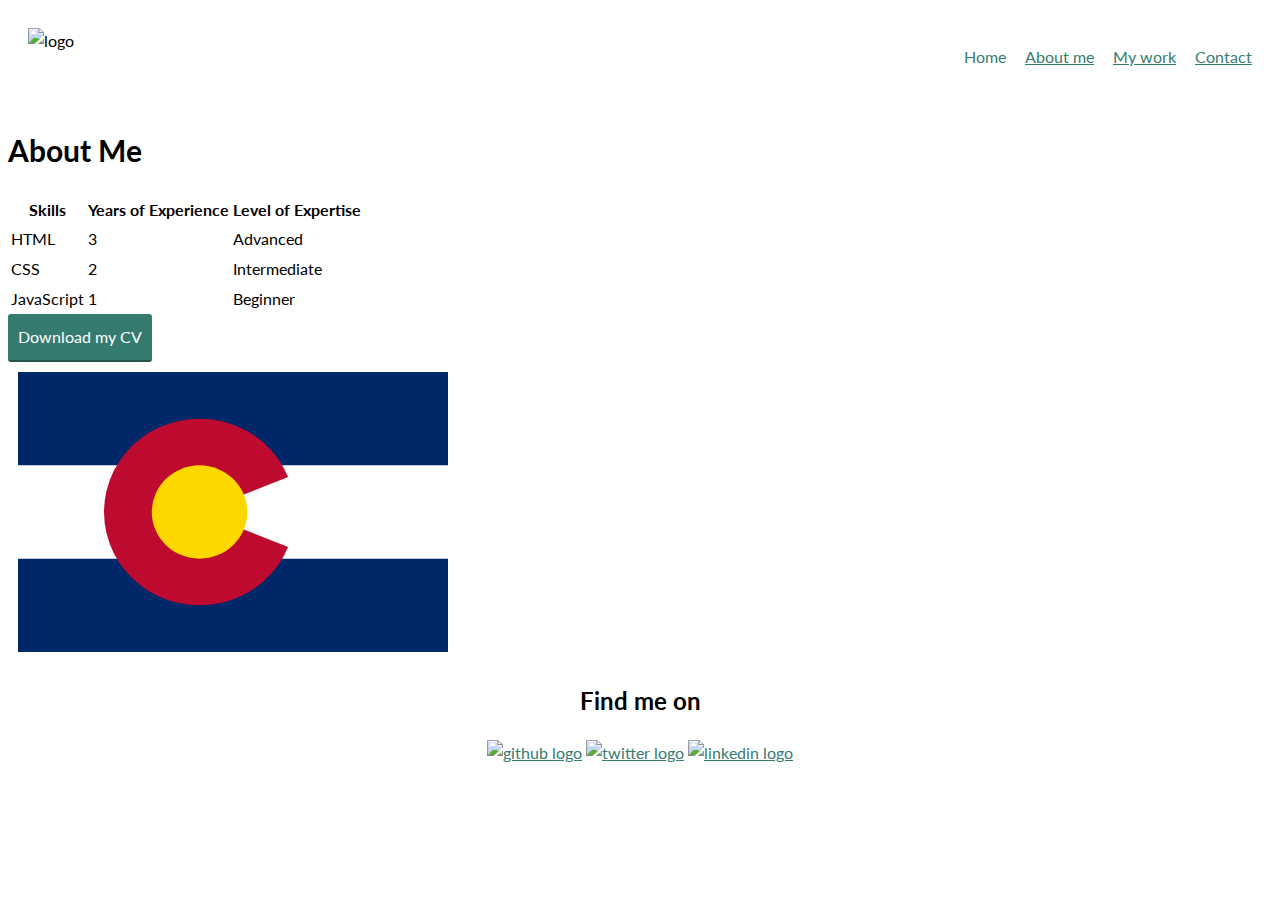
==== commit f6252687: "Add Colorado flag image" ====
--- a/about.html
+++ b/about.html
@@ -1,7 +1,7 @@
 <!DOCTYPE html>
 <html>
     <head>
-        <title>About me</title>
+        <title>About Gabe</title>
         <meta name="viewport" content="width=device-width, initial-scale=1">
         <link rel="shortcut icon" href="./favicon-32x32.png">
 
@@ -63,606 +63,8 @@
             </tbody>
         </table>
         <a href="files/cv.pdf" class="button" download>Download my CV</a>
-        
-        <svg id="about-picture" xmlns="http://www.w3.org/2000/svg" class="berlin-illustration" height="auto" viewBox="0 0 700 505" xmlns:xlink="http://www.w3.org/1999/xlink">
-        <defs>
-            <polygon id="a" points=".06 231.917 .06 .929 688.717 .929 688.717 231.917"></polygon>
-        </defs>
-        <g fill="none" fill-rule="evenodd">
-          <g transform="translate(0 241)" class="cloud-front">
-          <path fill="#1A232C" d="M87.602,29 L87.602,28 C87.326,28.001 87.103,28.024 86.927,28.033 L86.979,29.031 L87.947,28.78 C85.741,20.282 78.041,14.002 68.852,14 C67.858,14 66.904,14.096 65.98,14.231 L66.125,15.22 L67.019,14.772 C62.626,6.015 53.567,0.001 43.102,0 C29.041,0.002 17.524,10.848 16.443,24.632 L17.44,24.71 L17.606,23.724 C16.803,23.589 15.969,23.5 15.102,23.5 C6.817,23.501 0.102,30.215 0.102,38.5 C0.102,46.785 6.817,53.499 15.102,53.5 L87.602,53.5 C94.644,53.499 100.351,47.792 100.352,40.75 C100.351,33.708 94.644,28.001 87.602,28 L87.602,30 C90.573,30 93.254,31.202 95.203,33.149 C97.15,35.097 98.351,37.778 98.352,40.75 C98.351,43.722 97.15,46.403 95.203,48.351 C93.254,50.298 90.573,51.5 87.602,51.5 L15.102,51.5 C11.509,51.5 8.265,50.046 5.909,47.692 C3.555,45.337 2.102,42.093 2.102,38.5 C2.102,34.907 3.555,31.663 5.909,29.308 C8.265,26.954 11.509,25.5 15.102,25.5 C15.831,25.5 16.553,25.575 17.273,25.697 C17.551,25.743 17.832,25.672 18.055,25.499 C18.277,25.325 18.414,25.07 18.436,24.789 C19.436,12.04 30.094,1.998 43.102,2 C52.786,1.999 61.163,7.564 65.231,15.669 C65.425,16.055 65.842,16.272 66.27,16.21 C67.132,16.084 67.988,16 68.852,16 C77.108,15.998 84.027,21.647 86.011,29.283 C86.13,29.741 86.557,30.054 87.031,30.03 C87.27,30.017 87.457,29.999 87.602,30 L87.602,29" transform="translate(38 36)"></path>
-            </g>
-            <path fill="#B5CE6F" d="M646.484,484.382 C646.484,489.501 644.531,494.62 640.627,498.525 C636.722,502.43 631.603,504.382 626.484,504.382 L60.873,504.382 C55.754,504.382 50.636,502.43 46.731,498.525 C42.826,494.62 40.873,489.501 40.873,484.382 L40.873,471.917 L646.484,471.917 L646.484,484.382"></path>
-            <polyline fill="#67C2E2" points="334.824 185.029 101.449 185.029 106.209 195.08 563.438 195.08 568.2 185.029 334.824 185.029"></polyline>
-            <path fill="#1A232C" d="M334.824,185.029 L334.824,184.029 L101.449,184.029 C101.104,184.029 100.788,184.203 100.604,184.494 C100.42,184.785 100.398,185.146 100.545,185.457 L105.306,195.508 C105.471,195.856 105.824,196.079 106.209,196.079 L563.438,196.079 C563.824,196.079 564.177,195.856 564.342,195.508 L569.104,185.457 C569.251,185.146 569.229,184.785 569.045,184.494 C568.861,184.203 568.544,184.029 568.2,184.029 L334.824,184.029 L334.824,186.029 L566.62,186.029 L562.806,194.08 L106.842,194.08 L103.029,186.029 L334.824,186.029 L334.824,185.029"></path>
-            <polygon fill="#296997" points="114.416 218.974 560.222 218.974 560.222 195.08 114.416 195.08"></polygon>
-            <path fill="#1A232C" d="M560.222,218.974 L560.222,217.974 L115.416,217.974 L115.416,196.079 L559.222,196.079 L559.222,218.974 L560.222,218.974 L560.222,217.974 L560.222,218.974 L561.222,218.974 L561.222,195.08 C561.222,194.816 561.115,194.559 560.929,194.372 C560.742,194.186 560.485,194.08 560.222,194.08 L114.416,194.08 C114.152,194.08 113.895,194.186 113.708,194.372 C113.522,194.559 113.416,194.816 113.416,195.08 L113.416,218.974 C113.416,219.237 113.522,219.495 113.708,219.681 C113.895,219.867 114.152,219.974 114.416,219.974 L560.222,219.974 C560.485,219.974 560.742,219.867 560.929,219.681 C561.115,219.495 561.222,219.237 561.222,218.974 L560.222,218.974"></path>
-            <polygon fill="#67C2E2" points="105.85 269.08 573.225 269.08 573.225 233.398 105.85 233.398"></polygon>
-            <path fill="#1A232C" d="M573.225,233.398 L573.225,232.398 L105.85,232.398 C105.587,232.398 105.329,232.505 105.143,232.691 C104.957,232.877 104.85,233.134 104.85,233.398 L104.85,269.08 C104.85,269.344 104.957,269.601 105.143,269.788 C105.329,269.974 105.587,270.08 105.85,270.08 L573.225,270.08 C573.488,270.08 573.745,269.974 573.932,269.788 C574.118,269.601 574.225,269.344 574.225,269.08 L574.225,233.398 C574.225,233.134 574.118,232.877 573.932,232.691 C573.745,232.505 573.488,232.398 573.225,232.398 L573.225,233.398 L572.225,233.398 L572.225,268.08 L106.85,268.08 L106.85,234.398 L573.225,234.398 L573.225,233.398 L572.225,233.398 L573.225,233.398"></path>
-            <polygon fill="#296997" points="116.751 256.508 562.557 256.508 562.557 241.243 116.751 241.243"></polygon>
-            <path fill="#1A232C" d="M562.557,256.508 L562.557,255.508 L117.75,255.508 L117.75,242.243 L561.557,242.243 L561.557,256.508 L562.557,256.508 L562.557,255.508 L562.557,256.508 L563.557,256.508 L563.557,241.243 C563.557,240.979 563.45,240.722 563.264,240.535 C563.078,240.349 562.82,240.243 562.557,240.243 L116.75,240.243 C116.487,240.243 116.23,240.349 116.043,240.535 C115.857,240.722 115.751,240.979 115.751,241.243 L115.751,256.508 C115.751,256.771 115.857,257.029 116.043,257.215 C116.23,257.401 116.487,257.508 116.751,257.508 L562.557,257.508 C562.82,257.508 563.077,257.401 563.264,257.215 C563.45,257.029 563.557,256.771 563.557,256.508 L562.557,256.508"></path>
-            <polygon fill="#67C2E2" points="158.07 218.974 518.563 218.974 518.563 211.858 158.07 211.858"></polygon>
-            <path fill="#1A232C" d="M518.563,211.858 L518.563,210.858 L158.07,210.858 C157.807,210.858 157.549,210.964 157.363,211.151 C157.177,211.337 157.07,211.594 157.07,211.858 L157.07,218.974 C157.07,219.237 157.177,219.495 157.363,219.681 C157.549,219.867 157.807,219.974 158.07,219.974 L518.563,219.974 C518.826,219.974 519.083,219.867 519.27,219.681 C519.456,219.495 519.562,219.237 519.562,218.974 L519.562,211.858 C519.562,211.594 519.456,211.337 519.27,211.151 C519.083,210.964 518.826,210.858 518.563,210.858 L518.563,211.858 L517.563,211.858 L517.563,217.974 L159.07,217.974 L159.07,212.858 L518.563,212.858 L518.563,211.858 L517.563,211.858 L518.563,211.858"></path>
-            <polygon fill="#FBFDFC" points="186.438 211.858 490.194 211.858 490.194 204.741 186.438 204.741"></polygon>
-            <path fill="#1A232C" d="M490.194,204.741 L490.194,203.741 L186.438,203.741 C186.175,203.741 185.917,203.848 185.731,204.034 C185.545,204.221 185.438,204.478 185.438,204.741 L185.438,211.858 C185.438,212.121 185.545,212.379 185.731,212.565 C185.917,212.751 186.175,212.858 186.438,212.858 L490.194,212.858 C490.458,212.858 490.715,212.751 490.902,212.565 C491.088,212.379 491.194,212.121 491.194,211.858 L491.194,204.741 C491.194,204.478 491.088,204.221 490.902,204.034 C490.715,203.848 490.458,203.741 490.194,203.741 L490.194,204.741 L489.194,204.741 L489.194,210.858 L187.438,210.858 L187.438,205.741 L490.194,205.741 L490.194,204.741 L489.194,204.741 L490.194,204.741"></path>
-            <polygon fill="#67C2E2" points="206.805 204.741 469.828 204.741 469.828 197.624 206.805 197.624"></polygon>
-            <path fill="#1A232C" d="M469.828,197.624 L469.828,196.624 L206.805,196.624 C206.541,196.624 206.284,196.731 206.098,196.917 C205.911,197.103 205.805,197.361 205.805,197.624 L205.805,204.741 C205.805,205.005 205.911,205.262 206.098,205.449 C206.284,205.635 206.541,205.741 206.805,205.741 L469.828,205.741 C470.091,205.741 470.349,205.635 470.535,205.449 C470.722,205.262 470.828,205.005 470.828,204.741 L470.828,197.624 C470.828,197.361 470.722,197.103 470.535,196.917 C470.349,196.731 470.091,196.624 469.828,196.624 L469.828,197.624 L468.828,197.624 L468.828,203.741 L207.805,203.741 L207.805,198.624 L469.828,198.624 L469.828,197.624 L468.828,197.624 L469.828,197.624"></path>
-            <polygon fill="#FBFDFC" points="229.521 197.624 447.111 197.624 447.111 190.509 229.521 190.509"></polygon>
-            <path fill="#1A232C" d="M447.111,190.509 L447.111,189.509 L229.521,189.509 C229.258,189.509 229,189.616 228.814,189.802 C228.628,189.988 228.521,190.246 228.521,190.509 L228.521,197.624 C228.521,197.888 228.628,198.145 228.814,198.332 C229,198.518 229.258,198.624 229.521,198.624 L447.111,198.624 C447.375,198.624 447.632,198.518 447.818,198.332 C448.005,198.145 448.111,197.888 448.111,197.624 L448.111,190.509 C448.111,190.246 448.005,189.988 447.818,189.802 C447.632,189.616 447.375,189.509 447.111,189.509 L447.111,190.509 L446.111,190.509 L446.111,196.624 L230.521,196.624 L230.521,191.509 L447.111,191.509 L447.111,190.509 L446.111,190.509 L447.111,190.509"></path>
-            <path fill="#67C2E2" d="M135.607,355.447 C135.163,337.766 134.264,313.326 133.648,297.387 C133.274,287.721 133.004,281.18 133.004,281.18 L108.722,281.18 C108.722,281.18 108.452,287.721 108.079,297.387 C107.462,313.326 106.563,337.766 106.119,355.447 C105.953,362.059 105.85,367.732 105.85,371.653 L105.85,371.654 C105.85,386.117 107.243,424.332 108.089,446.189 C108.457,455.706 108.722,462.126 108.722,462.126 L133.004,462.126 C133.004,462.126 133.269,455.706 133.637,446.189 C134.482,424.332 135.876,386.117 135.876,371.654 L135.876,371.653 C135.876,367.732 135.773,362.059 135.607,355.447"></path>
-            <path fill="#428DAE" d="M133.648 297.387L108.079 297.387C108.452 287.721 108.722 281.18 108.722 281.18L133.004 281.18C133.004 281.18 133.274 287.721 133.648 297.387M135.876 371.654L105.85 371.654 105.85 371.653C105.85 367.732 105.953 362.059 106.119 355.447L135.607 355.447C135.773 362.059 135.876 367.732 135.876 371.653L135.876 371.654M133.004 462.126L108.722 462.126C108.722 462.126 108.457 455.706 108.089 446.189L133.637 446.189C133.269 455.706 133.004 462.126 133.004 462.126"></path>
-            <path fill="#1A232C" d="M109.612,461.199 L132.114,461.199 C132.447,453.007 134.949,390.886 134.949,371.653 C134.949,352.42 132.447,290.299 132.114,282.108 L109.612,282.108 C109.279,290.299 106.778,352.42 106.778,371.653 C106.778,390.886 109.279,453.007 109.612,461.199 Z M133.895,463.054 L107.832,463.054 L107.794,462.164 C107.766,461.466 104.922,392.193 104.922,371.653 C104.922,351.114 107.766,281.839 107.794,281.142 L107.832,280.252 L133.895,280.252 L133.931,281.142 C133.96,281.839 136.804,351.114 136.804,371.653 C136.804,392.193 133.96,461.466 133.931,462.164 L133.895,463.054 L133.895,463.054 Z"></path>
-            <path fill="#1A232C" d="M111.638 281.18L111.638 462.126C111.638 462.679 112.086 463.126 112.638 463.126 113.19 463.126 113.638 462.679 113.638 462.126L113.638 281.18C113.638 280.628 113.19 280.18 112.638 280.18 112.086 280.18 111.638 280.628 111.638 281.18M119.863 281.18L119.863 462.126C119.863 462.679 120.311 463.126 120.863 463.126 121.416 463.126 121.863 462.679 121.863 462.126L121.863 281.18C121.863 280.628 121.416 280.18 120.863 280.18 120.311 280.18 119.863 280.628 119.863 281.18M128.088 281.18L128.088 462.126C128.088 462.679 128.536 463.126 129.088 463.126 129.64 463.126 130.088 462.679 130.088 462.126L130.088 281.18C130.088 280.628 129.64 280.18 129.088 280.18 128.536 280.18 128.088 280.628 128.088 281.18"></path>
-            <path fill="#296997" d="M136.79,277.265 C136.79,279.418 134.675,281.18 132.09,281.18 L109.636,281.18 C107.051,281.18 104.936,279.418 104.936,277.265 C104.936,275.111 107.051,273.349 109.636,273.349 L132.09,273.349 C134.675,273.349 136.79,275.111 136.79,277.265"></path>
-            <path fill="#1A232C" d="M136.79,277.265 L135.79,277.265 C135.789,278.005 135.433,278.704 134.769,279.262 C134.109,279.814 133.155,280.181 132.09,280.18 L109.636,280.18 C108.571,280.181 107.617,279.814 106.956,279.262 C106.293,278.704 105.936,278.005 105.936,277.265 C105.936,276.524 106.293,275.825 106.957,275.267 C107.617,274.715 108.571,274.348 109.636,274.349 L132.09,274.349 C133.155,274.348 134.109,274.716 134.769,275.267 C135.433,275.825 135.789,276.524 135.79,277.265 L137.79,277.265 C137.791,275.851 137.09,274.593 136.049,273.731 C135.006,272.863 133.61,272.35 132.09,272.349 L109.636,272.349 C108.116,272.35 106.72,272.863 105.676,273.731 C104.636,274.593 103.935,275.851 103.936,277.265 C103.935,278.678 104.636,279.937 105.677,280.798 C106.72,281.666 108.116,282.179 109.636,282.18 L132.09,282.18 C133.61,282.179 135.006,281.666 136.049,280.798 C137.09,279.937 137.791,278.678 137.79,277.265 L136.79,277.265"></path>
-            <path fill="#296997" d="M140.775,467.217 C140.775,469.803 138.661,471.917 136.076,471.917 L105.65,471.917 C103.065,471.917 100.951,469.803 100.951,467.217 L100.951,466.825 C100.951,464.241 103.065,462.126 105.65,462.126 L136.076,462.126 C138.661,462.126 140.775,464.241 140.775,466.825 L140.775,467.217"></path>
-            <path fill="#1A232C" d="M140.775,467.217 L139.775,467.217 C139.775,468.235 139.361,469.155 138.688,469.83 C138.013,470.503 137.093,470.917 136.076,470.917 L105.65,470.917 C104.633,470.917 103.713,470.504 103.038,469.83 C102.365,469.155 101.951,468.235 101.951,467.217 L101.951,466.825 C101.951,465.808 102.365,464.889 103.038,464.214 C103.713,463.54 104.633,463.127 105.65,463.126 L136.076,463.126 C137.093,463.127 138.013,463.54 138.688,464.214 C139.362,464.889 139.775,465.808 139.775,466.825 L139.775,467.217 L141.775,467.217 L141.775,466.825 C141.772,463.684 139.217,461.13 136.076,461.126 L105.65,461.126 C102.509,461.13 99.955,463.684 99.951,466.825 L99.951,467.217 C99.954,470.36 102.509,472.914 105.65,472.917 L136.076,472.917 C139.217,472.914 141.772,470.36 141.775,467.217 L140.775,467.217"></path>
-            <path fill="#296997" d="M136.79,458.208 C136.79,460.363 134.675,462.126 132.09,462.126 L109.636,462.126 C107.051,462.126 104.936,460.363 104.936,458.208 C104.936,456.057 107.051,454.292 109.636,454.292 L132.09,454.292 C134.675,454.292 136.79,456.057 136.79,458.208"></path>
-            <path fill="#1A232C" d="M136.79,458.208 L135.79,458.208 C135.789,458.949 135.432,459.649 134.769,460.207 C134.108,460.76 133.154,461.128 132.09,461.126 L109.636,461.126 C108.572,461.128 107.617,460.76 106.957,460.207 C106.293,459.649 105.936,458.949 105.936,458.208 C105.936,457.47 106.293,456.77 106.957,456.212 C107.617,455.659 108.572,455.291 109.636,455.292 L132.09,455.292 C133.154,455.291 134.108,455.659 134.769,456.212 C135.433,456.77 135.789,457.47 135.79,458.208 L137.79,458.208 C137.791,456.796 137.09,455.538 136.05,454.675 C135.006,453.808 133.61,453.294 132.09,453.292 L109.636,453.292 C108.115,453.294 106.719,453.808 105.676,454.675 C104.636,455.538 103.935,456.796 103.936,458.208 C103.935,459.622 104.636,460.881 105.676,461.743 C106.72,462.611 108.116,463.125 109.636,463.126 L132.09,463.126 C133.61,463.125 135.006,462.611 136.05,461.743 C137.09,460.881 137.791,459.622 137.79,458.208 L136.79,458.208"></path>
-            <path fill="#67C2E2" d="M572.471,355.447 C572.025,337.766 571.126,313.326 570.51,297.387 C570.137,287.721 569.867,281.18 569.867,281.18 L545.585,281.18 C545.585,281.18 545.315,287.721 544.942,297.387 C544.326,313.326 543.427,337.766 542.981,355.447 C542.815,362.059 542.713,367.732 542.713,371.653 L542.713,371.654 C542.713,386.117 544.107,424.332 544.952,446.189 C545.32,455.706 545.585,462.126 545.585,462.126 L569.867,462.126 C569.867,462.126 570.132,455.706 570.499,446.189 C571.346,424.332 572.739,386.117 572.739,371.654 L572.739,371.653 C572.739,367.732 572.637,362.059 572.471,355.447"></path>
-            <path fill="#428DAE" d="M569.582 297.387L566.951 297.387 566.951 282.108 568.977 282.108C569.063 284.206 569.29 289.841 569.582 297.387M564.951 297.387L545.871 297.387C546.162 289.841 546.39 284.206 546.476 282.108L564.951 282.108 564.951 297.387M571.8 369.187L566.951 369.187 566.951 356.265 571.562 356.265C571.685 361.272 571.771 365.701 571.8 369.187M564.951 369.187L543.653 369.187C543.684 365.512 543.777 360.79 543.912 355.447L553.551 355.447 553.551 356.265 564.951 356.265 564.951 369.187"></path>
-            <path fill="#1A232C" d="M546.476,461.199 L568.977,461.199 C569.31,453.007 571.812,390.886 571.812,371.653 C571.812,352.42 569.31,290.299 568.977,282.108 L546.476,282.108 C546.142,290.299 543.642,352.42 543.642,371.653 C543.642,390.886 546.142,453.007 546.476,461.199 M570.758,463.054 L544.694,463.054 L544.658,462.164 C544.629,461.466 541.785,392.193 541.785,371.653 C541.785,351.114 544.629,281.839 544.658,281.142 L544.694,280.252 L570.758,280.252 L570.795,281.142 C570.823,281.839 573.667,351.114 573.667,371.653 C573.667,392.193 570.823,461.466 570.795,462.164 L570.758,463.054"></path>
-            <path fill="#1A232C" d="M548.501 281.18L548.501 462.126C548.501 462.679 548.949 463.126 549.501 463.126 550.053 463.126 550.501 462.679 550.501 462.126L550.501 281.18C550.501 280.628 550.053 280.18 549.501 280.18 548.949 280.18 548.501 280.628 548.501 281.18M556.727 281.18L556.727 462.126C556.727 462.679 557.174 463.126 557.727 463.126 558.279 463.126 558.727 462.679 558.727 462.126L558.727 281.18C558.727 280.628 558.279 280.18 557.727 280.18 557.174 280.18 556.727 280.628 556.727 281.18M564.951 281.18L564.951 462.126C564.951 462.679 565.399 463.126 565.951 463.126 566.503 463.126 566.951 462.679 566.951 462.126L566.951 281.18C566.951 280.628 566.503 280.18 565.951 280.18 565.399 280.18 564.951 280.628 564.951 281.18"></path>
-            <path fill="#296997" d="M573.653,277.265 C573.653,279.418 571.537,281.18 568.953,281.18 L546.499,281.18 C543.915,281.18 541.799,279.418 541.799,277.265 C541.799,275.111 543.915,273.349 546.499,273.349 L568.953,273.349 C571.537,273.349 573.653,275.111 573.653,277.265"></path>
-            <path fill="#1A232C" d="M573.653,277.265 L572.653,277.265 C572.653,278.005 572.296,278.704 571.632,279.262 C570.972,279.814 570.017,280.181 568.953,280.18 L546.499,280.18 C545.435,280.181 544.48,279.814 543.82,279.262 C543.156,278.704 542.8,278.005 542.799,277.265 C542.8,276.525 543.156,275.825 543.82,275.267 C544.481,274.715 545.435,274.348 546.499,274.349 L568.953,274.349 C570.017,274.348 570.972,274.715 571.632,275.267 C572.296,275.825 572.653,276.525 572.653,277.265 L574.653,277.265 C574.654,275.851 573.953,274.593 572.912,273.731 C571.869,272.863 570.473,272.35 568.953,272.349 L546.499,272.349 C544.979,272.35 543.583,272.863 542.54,273.731 C541.499,274.593 540.798,275.851 540.799,277.265 C540.798,278.679 541.499,279.937 542.54,280.798 C543.583,281.666 544.979,282.179 546.499,282.18 L568.953,282.18 C570.473,282.179 571.869,281.666 572.912,280.798 C573.953,279.937 574.654,278.679 574.653,277.265 L573.653,277.265"></path>
-            <path fill="#296997" d="M577.639,467.217 C577.639,469.803 575.524,471.917 572.938,471.917 L542.514,471.917 C539.929,471.917 537.813,469.803 537.813,467.217 L537.813,466.825 C537.813,464.241 539.929,462.126 542.514,462.126 L572.938,462.126 C575.524,462.126 577.639,464.241 577.639,466.825 L577.639,467.217"></path>
-            <path fill="#1A232C" d="M577.639,467.217 L576.639,467.217 C576.638,468.235 576.225,469.155 575.551,469.83 C574.876,470.503 573.956,470.917 572.938,470.917 L542.514,470.917 C541.497,470.917 540.576,470.503 539.901,469.83 C539.227,469.155 538.814,468.234 538.813,467.217 L538.813,466.825 C538.814,465.808 539.227,464.889 539.901,464.214 C540.576,463.54 541.497,463.127 542.514,463.126 L572.938,463.126 C573.956,463.127 574.876,463.54 575.551,464.214 C576.225,464.888 576.638,465.808 576.639,466.825 L576.639,467.217 L578.639,467.217 L578.639,466.825 C578.635,463.684 576.081,461.13 572.938,461.126 L542.514,461.126 C539.372,461.13 536.817,463.684 536.813,466.825 L536.813,467.217 C536.817,470.36 539.372,472.914 542.514,472.917 L572.938,472.917 C576.081,472.914 578.635,470.359 578.639,467.217 L577.639,467.217"></path>
-            <path fill="#296997" d="M573.653,458.208 C573.653,460.363 571.537,462.126 568.953,462.126 L546.499,462.126 C543.915,462.126 541.799,460.363 541.799,458.208 C541.799,456.057 543.915,454.292 546.499,454.292 L568.953,454.292 C571.537,454.292 573.653,456.057 573.653,458.208"></path>
-            <path fill="#1A232C" d="M573.653,458.208 L572.653,458.208 C572.653,458.949 572.296,459.649 571.632,460.207 C570.971,460.76 570.017,461.128 568.953,461.126 L546.499,461.126 C545.435,461.128 544.481,460.76 543.82,460.207 C543.157,459.649 542.799,458.949 542.799,458.208 C542.799,457.47 543.156,456.77 543.82,456.212 C544.481,455.659 545.435,455.291 546.499,455.292 L568.953,455.292 C570.017,455.291 570.971,455.659 571.632,456.212 C572.296,456.77 572.653,457.47 572.653,458.208 L574.653,458.208 C574.654,456.796 573.953,455.538 572.912,454.675 C571.869,453.808 570.473,453.294 568.953,453.292 L546.499,453.292 C544.979,453.294 543.583,453.808 542.54,454.675 C541.499,455.538 540.798,456.796 540.799,458.208 C540.798,459.622 541.499,460.881 542.54,461.743 C543.583,462.611 544.979,463.125 546.499,463.126 L568.953,463.126 C570.473,463.125 571.869,462.611 572.912,461.743 C573.953,460.881 574.654,459.622 574.653,458.208 L573.653,458.208"></path>
-            <path fill="#67C2E2" d="M485.098,355.447 C484.654,337.766 483.753,313.326 483.137,297.387 C482.764,287.721 482.494,281.18 482.494,281.18 L458.213,281.18 C458.213,281.18 457.942,287.721 457.569,297.387 C456.953,313.326 456.055,337.766 455.608,355.447 C455.443,362.059 455.34,367.732 455.34,371.653 L455.34,371.654 C455.34,386.117 456.733,424.332 457.58,446.189 C457.948,455.706 458.213,462.126 458.213,462.126 L482.494,462.126 C482.494,462.126 482.759,455.706 483.126,446.189 C483.973,424.332 485.366,386.117 485.366,371.654 L485.366,371.653 C485.366,367.732 485.265,362.059 485.098,355.447"></path>
-            <path fill="#428DAE" d="M483.137 297.387L457.569 297.387C457.942 287.721 458.213 281.18 458.213 281.18L482.494 281.18C482.494 281.18 482.764 287.721 483.137 297.387M485.355 369.187L455.351 369.187C455.382 365.502 455.475 360.78 455.608 355.447L485.098 355.447C485.232 360.78 485.325 365.502 485.355 369.187"></path>
-            <path fill="#1A232C" d="M459.103,461.199 L481.605,461.199 C481.938,453.007 484.439,390.886 484.439,371.653 C484.439,352.42 481.938,290.299 481.605,282.108 L459.103,282.108 C458.769,290.299 456.268,352.42 456.268,371.653 C456.268,390.886 458.769,453.007 459.103,461.199 Z M483.386,463.054 L457.321,463.054 L457.285,462.164 C457.256,461.466 454.412,392.193 454.412,371.653 C454.412,351.114 457.256,281.839 457.285,281.142 L457.321,280.252 L483.386,280.252 L483.422,281.142 C483.45,281.839 486.294,351.114 486.294,371.653 C486.294,392.193 483.45,461.466 483.422,462.164 L483.386,463.054 L483.386,463.054 Z"></path>
-            <path fill="#1A232C" d="M461.128 281.18L461.128 462.126C461.128 462.679 461.576 463.126 462.128 463.126 462.68 463.126 463.128 462.679 463.128 462.126L463.128 281.18C463.128 280.628 462.68 280.18 462.128 280.18 461.576 280.18 461.128 280.628 461.128 281.18M469.354 281.18L469.354 462.126C469.354 462.679 469.801 463.126 470.354 463.126 470.906 463.126 471.354 462.679 471.354 462.126L471.354 281.18C471.354 280.628 470.906 280.18 470.354 280.18 469.801 280.18 469.354 280.628 469.354 281.18M477.578 281.18L477.578 462.126C477.578 462.679 478.026 463.126 478.578 463.126 479.13 463.126 479.578 462.679 479.578 462.126L479.578 281.18C479.578 280.628 479.13 280.18 478.578 280.18 478.026 280.18 477.578 280.628 477.578 281.18"></path>
-            <path fill="#296997" d="M486.281,277.265 C486.281,279.418 484.164,281.18 481.58,281.18 L459.126,281.18 C456.542,281.18 454.426,279.418 454.426,277.265 C454.426,275.111 456.542,273.349 459.126,273.349 L481.58,273.349 C484.164,273.349 486.281,275.111 486.281,277.265"></path>
-            <path fill="#1A232C" d="M486.281,277.265 L485.281,277.265 C485.281,278.005 484.924,278.704 484.26,279.262 C483.599,279.814 482.644,280.181 481.58,280.18 L459.126,280.18 C458.062,280.181 457.107,279.814 456.447,279.262 C455.783,278.704 455.427,278.005 455.426,277.265 C455.427,276.525 455.783,275.825 456.447,275.267 C457.108,274.715 458.062,274.348 459.126,274.349 L481.58,274.349 C482.644,274.348 483.599,274.716 484.26,275.268 C484.924,275.825 485.281,276.525 485.281,277.265 L487.281,277.265 C487.282,275.851 486.58,274.593 485.54,273.731 C484.496,272.863 483.1,272.35 481.58,272.349 L459.126,272.349 C457.606,272.35 456.21,272.863 455.167,273.731 C454.126,274.593 453.425,275.851 453.426,277.265 C453.425,278.679 454.126,279.937 455.167,280.798 C456.21,281.666 457.606,282.179 459.126,282.18 L481.58,282.18 C483.1,282.179 484.496,281.666 485.54,280.799 C486.58,279.937 487.282,278.679 487.281,277.265 L486.281,277.265"></path>
-            <path fill="#296997" d="M490.266,467.217 C490.266,469.803 488.151,471.917 485.565,471.917 L455.141,471.917 C452.556,471.917 450.44,469.803 450.44,467.217 L450.44,466.825 C450.44,464.241 452.556,462.126 455.141,462.126 L485.565,462.126 C488.151,462.126 490.266,464.241 490.266,466.825 L490.266,467.217"></path>
-            <path fill="#1A232C" d="M490.266,467.217 L489.266,467.217 C489.265,468.235 488.852,469.155 488.178,469.83 C487.503,470.503 486.583,470.917 485.565,470.917 L455.141,470.917 C454.124,470.917 453.203,470.503 452.528,469.83 C451.854,469.155 451.441,468.234 451.44,467.217 L451.44,466.825 C451.441,465.808 451.854,464.889 452.528,464.214 C453.203,463.54 454.124,463.127 455.141,463.126 L485.565,463.126 C486.583,463.127 487.503,463.54 488.178,464.214 C488.852,464.888 489.265,465.808 489.266,466.825 L489.266,467.217 L491.266,467.217 L491.266,466.825 C491.262,463.684 488.708,461.13 485.565,461.126 L455.141,461.126 C451.999,461.13 449.444,463.684 449.44,466.825 L449.44,467.217 C449.444,470.36 451.999,472.914 455.141,472.917 L485.565,472.917 C488.708,472.914 491.262,470.359 491.266,467.217 L490.266,467.217"></path>
-            <path fill="#296997" d="M486.281,458.208 C486.281,460.363 484.164,462.126 481.58,462.126 L459.126,462.126 C456.542,462.126 454.426,460.363 454.426,458.208 C454.426,456.057 456.542,454.292 459.126,454.292 L481.58,454.292 C484.164,454.292 486.281,456.057 486.281,458.208"></path>
-            <path fill="#1A232C" d="M486.281,458.208 L485.281,458.208 C485.281,458.949 484.923,459.649 484.26,460.207 C483.599,460.76 482.644,461.128 481.58,461.126 L459.126,461.126 C458.062,461.128 457.108,460.76 456.447,460.207 C455.784,459.649 455.427,458.949 455.426,458.208 C455.426,457.47 455.783,456.77 456.447,456.212 C457.108,455.659 458.062,455.291 459.126,455.292 L481.58,455.292 C482.644,455.291 483.598,455.659 484.26,456.212 C484.924,456.77 485.281,457.47 485.281,458.208 L487.281,458.208 C487.282,456.795 486.58,455.538 485.54,454.675 C484.496,453.808 483.1,453.294 481.58,453.292 L459.126,453.292 C457.606,453.294 456.21,453.808 455.167,454.675 C454.126,455.538 453.425,456.796 453.426,458.208 C453.425,459.622 454.126,460.881 455.167,461.743 C456.21,462.611 457.606,463.125 459.126,463.126 L481.58,463.126 C483.1,463.125 484.496,462.611 485.54,461.743 C486.581,460.881 487.282,459.622 487.281,458.208 L486.281,458.208"></path>
-            <path fill="#67C2E2" d="M397.726,354.466 C397.28,336.787 396.381,312.346 395.765,296.407 C395.392,286.742 395.122,280.2 395.122,280.2 L370.84,280.2 C370.84,280.2 370.57,286.742 370.197,296.407 C369.581,312.346 368.682,336.787 368.236,354.466 C368.07,361.078 367.968,366.751 367.968,370.672 L367.968,370.673 C367.968,385.136 369.361,423.352 370.207,445.208 C370.575,454.726 370.84,461.146 370.84,461.146 L395.122,461.146 C395.122,461.146 395.386,454.726 395.754,445.208 C396.601,423.352 397.994,385.136 397.994,370.673 L397.994,370.672 C397.994,366.751 397.892,361.078 397.726,354.466"></path>
-            <path fill="#428DAE" d="M394.837 296.407L392.206 296.407 392.206 281.127 394.233 281.127C394.318 283.225 394.545 288.861 394.837 296.407L394.837 296.407zM383.981 296.407L390.206 296.407 390.206 281.127 383.981 281.127 383.981 296.407zM375.756 296.407L381.98 296.407 381.98 281.127 375.756 281.127 375.756 296.407zM373.756 296.407L371.126 296.407C371.417 288.861 371.645 283.225 371.73 281.127L373.756 281.127 373.756 296.407 373.756 296.407zM397.062 369.187L392.206 369.187 392.206 354.466 396.796 354.466C396.943 360.298 397.041 365.389 397.062 369.187L397.062 369.187zM383.981 369.187L390.206 369.187 390.206 354.466 383.981 354.466 383.981 369.187zM375.756 369.187L381.98 369.187 381.98 354.466 375.756 354.466 375.756 369.187zM373.756 369.187L368.9 369.187C368.921 365.389 369.019 360.298 369.166 354.466L373.756 354.466 373.756 369.187 373.756 369.187z"></path>
-            <path fill="#1A232C" d="M371.73,460.218 L394.233,460.218 C394.565,452.027 397.066,389.906 397.066,370.672 C397.066,351.44 394.565,289.319 394.233,281.127 L371.73,281.127 C371.397,289.319 368.895,351.44 368.895,370.672 C368.895,389.906 371.397,452.027 371.73,460.218 M396.013,462.074 L369.949,462.074 L369.912,461.184 C369.884,460.486 367.04,391.212 367.04,370.672 C367.04,350.133 369.884,280.859 369.912,280.162 L369.949,279.272 L396.013,279.272 L396.05,280.162 C396.078,280.859 398.922,350.133 398.922,370.672 C398.922,391.212 396.078,460.486 396.05,461.184 L396.013,462.074"></path>
-            <path fill="#1A232C" d="M373.756 280.2L373.756 461.146C373.756 461.698 374.203 462.146 374.756 462.146 375.308 462.146 375.756 461.698 375.756 461.146L375.756 280.2C375.756 279.647 375.308 279.2 374.756 279.2 374.203 279.2 373.756 279.647 373.756 280.2M381.98 280.2L381.98 461.146C381.98 461.698 382.428 462.146 382.98 462.146 383.533 462.146 383.981 461.698 383.981 461.146L383.981 280.2C383.981 279.647 383.533 279.2 382.98 279.2 382.428 279.2 381.98 279.647 381.98 280.2M390.206 280.2L390.206 461.146C390.206 461.698 390.654 462.146 391.206 462.146 391.758 462.146 392.206 461.698 392.206 461.146L392.206 280.2C392.206 279.647 391.758 279.2 391.206 279.2 390.654 279.2 390.206 279.647 390.206 280.2"></path>
-            <path fill="#296997" d="M398.908,276.285 C398.908,278.439 396.792,280.2 394.208,280.2 L371.754,280.2 C369.17,280.2 367.053,278.439 367.053,276.285 C367.053,274.13 369.17,272.369 371.754,272.369 L394.208,272.369 C396.792,272.369 398.908,274.13 398.908,276.285"></path>
-            <path fill="#1A232C" d="M398.908,276.285 L397.908,276.285 C397.907,277.025 397.551,277.724 396.887,278.281 C396.227,278.833 395.272,279.201 394.208,279.2 L371.754,279.2 C370.69,279.201 369.735,278.833 369.074,278.281 C368.41,277.724 368.053,277.025 368.053,276.285 C368.053,275.544 368.41,274.845 369.074,274.287 C369.735,273.735 370.69,273.367 371.754,273.369 L394.208,273.369 C395.272,273.367 396.227,273.735 396.887,274.287 C397.551,274.844 397.907,275.544 397.908,276.285 L399.908,276.285 C399.909,274.871 399.208,273.612 398.167,272.75 C397.124,271.883 395.728,271.37 394.208,271.369 L371.754,271.369 C370.234,271.37 368.838,271.883 367.794,272.75 C366.754,273.612 366.052,274.871 366.053,276.285 C366.052,277.699 366.754,278.957 367.795,279.818 C368.838,280.686 370.234,281.198 371.754,281.2 L394.208,281.2 C395.728,281.198 397.123,280.686 398.167,279.818 C399.208,278.957 399.909,277.698 399.908,276.285 L398.908,276.285"></path>
-            <path fill="#296997" d="M402.894,466.237 C402.894,468.823 400.779,470.937 398.193,470.937 L367.768,470.937 C365.183,470.937 363.068,468.823 363.068,466.237 L363.068,465.844 C363.068,463.26 365.183,461.146 367.768,461.146 L398.193,461.146 C400.779,461.146 402.894,463.26 402.894,465.844 L402.894,466.237"></path>
-            <path fill="#1A232C" d="M402.894,466.237 L401.894,466.237 C401.893,467.254 401.48,468.174 400.806,468.849 C400.131,469.523 399.211,469.937 398.193,469.937 L367.768,469.937 C366.751,469.937 365.831,469.523 365.156,468.849 C364.482,468.174 364.069,467.254 364.068,466.237 L364.068,465.844 C364.069,464.828 364.482,463.908 365.156,463.233 C365.831,462.56 366.751,462.146 367.768,462.146 L398.193,462.146 C399.211,462.146 400.131,462.56 400.806,463.233 C401.48,463.908 401.893,464.828 401.894,465.844 L401.894,466.237 L403.894,466.237 L403.894,465.844 C403.89,462.703 401.336,460.15 398.193,460.146 L367.768,460.146 C364.626,460.15 362.072,462.703 362.068,465.844 L362.068,466.237 C362.072,469.379 364.626,471.933 367.768,471.937 L398.193,471.937 C401.336,471.933 403.89,469.379 403.894,466.237 L402.894,466.237"></path>
-            <path fill="#296997" d="M398.908,457.228 C398.908,459.382 396.792,461.146 394.208,461.146 L371.754,461.146 C369.17,461.146 367.053,459.382 367.053,457.228 C367.053,455.077 369.17,453.312 371.754,453.312 L394.208,453.312 C396.792,453.312 398.908,455.077 398.908,457.228"></path>
-            <path fill="#1A232C" d="M398.908,457.228 L397.908,457.228 C397.908,457.968 397.55,458.669 396.887,459.226 C396.226,459.779 395.272,460.147 394.208,460.146 L371.754,460.146 C370.69,460.147 369.736,459.779 369.074,459.226 C368.411,458.668 368.053,457.968 368.053,457.228 C368.053,456.489 368.41,455.789 369.074,455.231 C369.736,454.679 370.69,454.311 371.754,454.312 L394.208,454.312 C395.272,454.311 396.226,454.679 396.887,455.231 C397.551,455.789 397.908,456.489 397.908,457.228 L399.908,457.228 C399.909,455.815 399.208,454.557 398.167,453.695 C397.124,452.827 395.728,452.313 394.208,452.312 L371.754,452.312 C370.234,452.313 368.838,452.827 367.794,453.695 C366.754,454.557 366.052,455.815 366.053,457.228 C366.052,458.642 366.753,459.901 367.794,460.763 C368.838,461.631 370.234,462.145 371.754,462.146 L394.208,462.146 C395.728,462.145 397.124,461.631 398.167,460.763 C399.208,459.9 399.909,458.642 399.908,457.228 L398.908,457.228"></path>
-            <path fill="#67C2E2" d="M310.353,354.466 C309.908,336.787 309.009,312.346 308.393,296.407 C308.019,286.742 307.75,280.2 307.75,280.2 L283.467,280.2 C283.467,280.2 283.198,286.742 282.824,296.407 C282.208,312.346 281.309,336.787 280.864,354.466 C280.698,361.078 280.596,366.751 280.596,370.672 L280.596,370.673 C280.596,385.136 281.989,423.352 282.834,445.208 C283.202,454.726 283.467,461.146 283.467,461.146 L307.75,461.146 C307.75,461.146 308.014,454.726 308.382,445.208 C309.228,423.352 310.622,385.136 310.622,370.673 L310.622,370.672 C310.622,366.751 310.518,361.078 310.353,354.466"></path>
-            <path fill="#428DAE" d="M308.393 296.407L282.824 296.407C283.198 286.742 283.467 280.2 283.467 280.2L307.75 280.2C307.75 280.2 308.019 286.742 308.393 296.407M310.617 369.187L280.6 369.187C280.621 365.377 280.718 360.285 280.864 354.466L310.353 354.466C310.498 360.285 310.596 365.377 310.617 369.187"></path>
-            <path fill="#1A232C" d="M284.357,460.218 L306.86,460.218 C307.193,452.027 309.694,389.906 309.694,370.672 C309.694,351.44 307.193,289.319 306.86,281.127 L284.357,281.127 C284.024,289.319 281.523,351.44 281.523,370.672 C281.523,389.906 284.024,452.027 284.357,460.218 Z M308.639,462.074 L282.576,462.074 L282.54,461.184 C282.511,460.486 279.668,391.212 279.668,370.672 C279.668,350.133 282.511,280.859 282.54,280.162 L282.576,279.272 L308.639,279.272 L308.677,280.162 C308.706,280.859 311.549,350.133 311.549,370.672 C311.549,391.212 308.706,460.486 308.677,461.184 L308.639,462.074 L308.639,462.074 Z"></path>
-            <path fill="#1A232C" d="M286.383 280.2L286.383 461.146C286.383 461.698 286.831 462.146 287.383 462.146 287.936 462.146 288.383 461.698 288.383 461.146L288.383 280.2C288.383 279.647 287.936 279.2 287.383 279.2 286.831 279.2 286.383 279.647 286.383 280.2M294.608 280.2L294.608 461.146C294.608 461.698 295.056 462.146 295.608 462.146 296.161 462.146 296.608 461.698 296.608 461.146L296.608 280.2C296.608 279.647 296.161 279.2 295.608 279.2 295.056 279.2 294.608 279.647 294.608 280.2M302.834 280.2L302.834 461.146C302.834 461.698 303.281 462.146 303.834 462.146 304.386 462.146 304.834 461.698 304.834 461.146L304.834 280.2C304.834 279.647 304.386 279.2 303.834 279.2 303.281 279.2 302.834 279.647 302.834 280.2"></path>
-            <path fill="#296997" d="M311.535,276.285 C311.535,278.439 309.42,280.2 306.836,280.2 L284.381,280.2 C281.797,280.2 279.681,278.439 279.681,276.285 C279.681,274.13 281.797,272.369 284.381,272.369 L306.836,272.369 C309.42,272.369 311.535,274.13 311.535,276.285"></path>
-            <path fill="#1A232C" d="M311.535,276.285 L310.535,276.285 C310.534,277.025 310.177,277.724 309.514,278.282 C308.854,278.833 307.901,279.201 306.836,279.2 L284.381,279.2 C283.316,279.201 282.362,278.833 281.702,278.281 C281.038,277.724 280.681,277.025 280.681,276.285 C280.681,275.544 281.038,274.844 281.702,274.287 C282.362,273.735 283.317,273.367 284.381,273.369 L306.836,273.369 C307.9,273.367 308.854,273.735 309.514,274.287 C310.177,274.844 310.534,275.544 310.535,276.285 L312.535,276.285 C312.535,274.871 311.835,273.613 310.795,272.75 C309.751,271.883 308.356,271.37 306.836,271.369 L284.381,271.369 C282.861,271.37 281.465,271.883 280.422,272.75 C279.381,273.612 278.68,274.871 278.681,276.285 C278.68,277.698 279.381,278.957 280.422,279.818 C281.465,280.686 282.861,281.198 284.381,281.2 L306.836,281.2 C308.356,281.198 309.751,280.685 310.794,279.818 C311.835,278.956 312.535,277.698 312.535,276.285 L311.535,276.285"></path>
-            <path fill="#296997" d="M315.522,466.237 C315.522,468.823 313.407,470.937 310.821,470.937 L280.396,470.937 C277.811,470.937 275.696,468.823 275.696,466.237 L275.696,465.844 C275.696,463.26 277.811,461.146 280.396,461.146 L310.821,461.146 C313.407,461.146 315.522,463.26 315.522,465.844 L315.522,466.237"></path>
-            <path fill="#1A232C" d="M315.522,466.237 L314.522,466.237 C314.521,467.254 314.108,468.174 313.434,468.849 C312.759,469.523 311.838,469.937 310.821,469.937 L280.396,469.937 C279.379,469.937 278.458,469.523 277.783,468.849 C277.11,468.174 276.696,467.254 276.696,466.237 L276.696,465.844 C276.696,464.828 277.11,463.908 277.783,463.233 C278.458,462.56 279.379,462.146 280.396,462.146 L310.821,462.146 C311.838,462.146 312.759,462.56 313.434,463.233 C314.108,463.908 314.521,464.828 314.522,465.844 L314.522,466.237 L316.521,466.237 L316.521,465.844 C316.518,462.703 313.963,460.15 310.821,460.146 L280.396,460.146 C277.254,460.15 274.7,462.703 274.696,465.844 L274.696,466.237 C274.699,469.379 277.254,471.933 280.396,471.937 L310.821,471.937 C313.963,471.933 316.518,469.379 316.521,466.237 L315.522,466.237"></path>
-            <path fill="#296997" d="M311.535,457.228 C311.535,459.382 309.42,461.146 306.836,461.146 L284.381,461.146 C281.797,461.146 279.681,459.382 279.681,457.228 C279.681,455.077 281.797,453.312 284.381,453.312 L306.836,453.312 C309.42,453.312 311.535,455.077 311.535,457.228"></path>
-            <path fill="#1A232C" d="M311.535,457.228 L310.535,457.228 C310.534,457.969 310.177,458.669 309.514,459.227 C308.854,459.779 307.9,460.147 306.836,460.146 L284.381,460.146 C283.317,460.147 282.363,459.779 281.702,459.227 C281.038,458.669 280.681,457.968 280.681,457.228 C280.681,456.489 281.038,455.789 281.702,455.231 C282.363,454.679 283.317,454.311 284.381,454.312 L306.836,454.312 C307.9,454.311 308.854,454.679 309.514,455.231 C310.177,455.789 310.534,456.489 310.535,457.228 L312.535,457.228 C312.535,455.815 311.835,454.558 310.795,453.695 C309.752,452.827 308.356,452.313 306.836,452.312 L284.381,452.312 C282.861,452.313 281.465,452.827 280.422,453.695 C279.381,454.557 278.68,455.815 278.681,457.228 C278.68,458.642 279.381,459.9 280.422,460.763 C281.465,461.631 282.861,462.145 284.381,462.146 L306.836,462.146 C308.356,462.145 309.752,461.631 310.795,460.763 C311.835,459.9 312.535,458.641 312.535,457.228 L311.535,457.228"></path>
-            <path fill="#67C2E2" d="M222.981,354.466 C222.535,336.787 221.636,312.346 221.02,296.407 C220.647,286.742 220.377,280.2 220.377,280.2 L196.094,280.2 C196.094,280.2 195.825,286.742 195.452,296.407 C194.835,312.346 193.936,336.787 193.491,354.466 C193.325,361.078 193.223,366.751 193.223,370.672 L193.223,370.673 C193.223,385.136 194.616,423.352 195.462,445.208 C195.83,454.726 196.094,461.146 196.094,461.146 L220.377,461.146 C220.377,461.146 220.642,454.726 221.009,445.208 C221.855,423.352 223.249,385.136 223.249,370.673 L223.249,370.672 C223.249,366.751 223.146,361.078 222.981,354.466"></path>
-            <path fill="#428DAE" d="M220.091 296.407L209.236 296.407 209.236 281.127 219.487 281.127C219.573 283.225 219.8 288.861 220.091 296.407L220.091 296.407zM201.011 296.407L207.236 296.407 207.236 281.127 201.011 281.127 201.011 296.407zM199.011 296.407L196.381 296.407C196.672 288.861 196.899 283.225 196.985 281.127L199.011 281.127 199.011 296.407 199.011 296.407zM222.317 369.187L209.236 369.187 209.236 356.265 221.923 356.265 221.923 354.466 222.051 354.466C222.198 360.298 222.296 365.389 222.317 369.187L222.317 369.187zM201.011 369.187L207.236 369.187 207.236 356.265 201.011 356.265 201.011 369.187zM199.011 369.187L194.155 369.187C194.174 365.784 194.255 361.345 194.377 356.265L199.011 356.265 199.011 369.187 199.011 369.187z"></path>
-            <path fill="#1A232C" d="M196.985,460.218 L219.487,460.218 C219.82,452.027 222.321,389.906 222.321,370.672 C222.321,351.44 219.82,289.319 219.487,281.127 L196.985,281.127 C196.651,289.319 194.151,351.44 194.151,370.672 C194.151,389.906 196.651,452.027 196.985,460.218 M221.267,462.074 L195.204,462.074 L195.167,461.184 C195.138,460.486 192.295,391.212 192.295,370.672 C192.295,350.133 195.138,280.859 195.167,280.162 L195.204,279.272 L221.267,279.272 L221.305,280.162 C221.334,280.859 224.177,350.133 224.177,370.672 C224.177,391.212 221.334,460.486 221.305,461.184 L221.267,462.074"></path>
-            <path fill="#1A232C" d="M199.011 280.2L199.011 461.146C199.011 461.698 199.458 462.146 200.011 462.146 200.563 462.146 201.011 461.698 201.011 461.146L201.011 280.2C201.011 279.647 200.563 279.2 200.011 279.2 199.458 279.2 199.011 279.647 199.011 280.2M207.236 280.2L207.236 461.146C207.236 461.698 207.684 462.146 208.236 462.146 208.788 462.146 209.236 461.698 209.236 461.146L209.236 280.2C209.236 279.647 208.788 279.2 208.236 279.2 207.684 279.2 207.236 279.647 207.236 280.2M215.461 280.2L215.461 461.146C215.461 461.698 215.909 462.146 216.461 462.146 217.013 462.146 217.461 461.698 217.461 461.146L217.461 280.2C217.461 279.647 217.013 279.2 216.461 279.2 215.909 279.2 215.461 279.647 215.461 280.2"></path>
-            <path fill="#296997" d="M224.162,276.285 C224.162,278.439 222.047,280.2 219.463,280.2 L197.008,280.2 C194.424,280.2 192.308,278.439 192.308,276.285 C192.308,274.13 194.424,272.369 197.008,272.369 L219.463,272.369 C222.047,272.369 224.162,274.13 224.162,276.285"></path>
-            <path fill="#1A232C" d="M224.162,276.285 L223.162,276.285 C223.161,277.025 222.805,277.724 222.142,278.282 C221.482,278.833 220.528,279.201 219.463,279.2 L197.008,279.2 C195.944,279.201 194.99,278.833 194.329,278.281 C193.665,277.724 193.308,277.025 193.308,276.285 C193.308,275.544 193.665,274.845 194.329,274.287 C194.99,273.735 195.944,273.367 197.008,273.369 L219.463,273.369 C220.528,273.367 221.481,273.735 222.142,274.287 C222.805,274.844 223.161,275.544 223.162,276.285 L225.162,276.285 C225.163,274.871 224.462,273.613 223.422,272.75 C222.379,271.883 220.983,271.37 219.463,271.369 L197.008,271.369 C195.489,271.37 194.093,271.883 193.049,272.75 C192.008,273.612 191.307,274.871 191.308,276.285 C191.307,277.698 192.008,278.957 193.049,279.818 C194.093,280.686 195.489,281.198 197.008,281.2 L219.463,281.2 C220.983,281.198 222.379,280.686 223.422,279.818 C224.462,278.956 225.163,277.698 225.162,276.285 L224.162,276.285"></path>
-            <path fill="#296997" d="M228.149,466.237 C228.149,468.823 226.034,470.937 223.448,470.937 L193.022,470.937 C190.438,470.937 188.323,468.823 188.323,466.237 L188.323,465.844 C188.323,463.26 190.438,461.146 193.022,461.146 L223.448,461.146 C226.034,461.146 228.149,463.26 228.149,465.844 L228.149,466.237"></path>
-            <path fill="#1A232C" d="M228.149,466.237 L227.149,466.237 C227.149,467.254 226.735,468.174 226.061,468.849 C225.386,469.523 224.466,469.937 223.448,469.937 L193.022,469.937 C192.006,469.937 191.086,469.523 190.411,468.849 C189.737,468.174 189.324,467.254 189.323,466.237 L189.323,465.844 C189.324,464.828 189.737,463.908 190.411,463.233 C191.086,462.56 192.006,462.146 193.022,462.146 L223.448,462.146 C224.466,462.146 225.386,462.56 226.061,463.233 C226.735,463.908 227.149,464.828 227.149,465.844 L227.149,466.237 L229.149,466.237 L229.149,465.844 C229.145,462.703 226.59,460.15 223.448,460.146 L193.022,460.146 C189.881,460.15 187.327,462.703 187.323,465.844 L187.323,466.237 C187.327,469.379 189.881,471.933 193.022,471.937 L223.448,471.937 C226.59,471.933 229.145,469.379 229.149,466.237 L228.149,466.237"></path>
-            <path fill="#296997" d="M224.162,457.228 C224.162,459.382 222.047,461.146 219.463,461.146 L197.008,461.146 C194.424,461.146 192.308,459.382 192.308,457.228 C192.308,455.077 194.424,453.312 197.008,453.312 L219.463,453.312 C222.047,453.312 224.162,455.077 224.162,457.228"></path>
-            <path fill="#1A232C" d="M224.162,457.228 L223.162,457.228 C223.161,457.969 222.805,458.669 222.141,459.227 C221.481,459.779 220.527,460.147 219.463,460.146 L197.008,460.146 C195.944,460.147 194.99,459.779 194.329,459.227 C193.665,458.669 193.308,457.968 193.308,457.228 C193.308,456.489 193.665,455.789 194.329,455.231 C194.99,454.679 195.945,454.311 197.008,454.312 L219.463,454.312 C220.527,454.311 221.481,454.679 222.141,455.231 C222.805,455.789 223.161,456.489 223.162,457.228 L225.162,457.228 C225.163,455.815 224.462,454.557 223.422,453.695 C222.379,452.827 220.984,452.313 219.463,452.312 L197.008,452.312 C195.488,452.313 194.092,452.827 193.049,453.695 C192.008,454.557 191.307,455.815 191.308,457.228 C191.307,458.642 192.008,459.9 193.049,460.763 C194.092,461.631 195.488,462.145 197.008,462.146 L219.463,462.146 C220.983,462.145 222.379,461.631 223.422,460.763 C224.462,459.9 225.163,458.641 225.162,457.228 L224.162,457.228"></path>
-            <polygon fill="#67C2E2" points="99.774 273.349 579.301 273.349 579.301 269.08 99.774 269.08"></polygon>
-            <path fill="#1A232C" d="M579.301,273.349 L579.301,272.349 L100.774,272.349 L100.774,270.08 L578.301,270.08 L578.301,273.349 L579.301,273.349 L579.301,272.349 L579.301,273.349 L580.301,273.349 L580.301,269.08 C580.301,268.817 580.194,268.56 580.008,268.373 C579.822,268.187 579.564,268.08 579.301,268.08 L99.774,268.08 C99.511,268.08 99.254,268.187 99.067,268.373 C98.881,268.56 98.774,268.817 98.774,269.08 L98.774,273.349 C98.774,273.612 98.881,273.87 99.067,274.056 C99.254,274.242 99.511,274.349 99.774,274.349 L579.301,274.349 C579.564,274.349 579.822,274.242 580.008,274.056 C580.194,273.87 580.301,273.612 580.301,273.349 L579.301,273.349"></path>
-            <polygon fill="#67C2E2" points="92.01 233.398 587.064 233.398 587.064 229.131 92.01 229.131"></polygon>
-            <path fill="#1A232C" d="M587.064,233.398 L587.064,232.398 L93.01,232.398 L93.01,230.131 L586.064,230.131 L586.064,233.398 L587.064,233.398 L587.064,232.398 L587.064,233.398 L588.064,233.398 L588.064,229.131 C588.064,228.868 587.958,228.61 587.772,228.424 C587.585,228.238 587.328,228.131 587.064,228.131 L92.01,228.131 C91.746,228.131 91.489,228.238 91.303,228.424 C91.116,228.61 91.01,228.868 91.01,229.131 L91.01,233.398 C91.01,233.661 91.117,233.919 91.303,234.105 C91.489,234.291 91.746,234.398 92.01,234.398 L587.064,234.398 C587.328,234.398 587.585,234.291 587.771,234.105 C587.958,233.919 588.064,233.661 588.064,233.398 L587.064,233.398"></path>
-            <polyline fill="#FBFDFC" points="337.318 218.974 87.572 218.974 92.01 229.131 582.626 229.131 587.064 218.974 337.318 218.974"></polyline>
-            <path fill="#1A232C" d="M337.318,218.974 L337.318,217.974 L87.572,217.974 C87.235,217.974 86.92,218.144 86.736,218.426 C86.551,218.709 86.521,219.065 86.656,219.374 L91.093,229.532 C91.253,229.896 91.612,230.131 92.01,230.131 L582.626,230.131 C583.024,230.131 583.383,229.897 583.542,229.532 L587.981,219.374 C588.116,219.065 588.086,218.709 587.901,218.426 C587.716,218.144 587.402,217.974 587.064,217.974 L337.318,217.974 L337.318,219.974 L585.536,219.974 L581.972,228.131 L92.664,228.131 L89.1,219.974 L337.318,219.974 L337.318,218.974"></path>
-            <polygon fill="#296997" points="272.283 218.974 405.943 218.974 405.943 181.701 272.283 181.701"></polygon>
-            <path fill="#1A232C" d="M405.943,218.974 L405.943,217.974 L273.283,217.974 L273.283,182.701 L404.943,182.701 L404.943,218.974 L405.943,218.974 L405.943,217.974 L405.943,218.974 L406.943,218.974 L406.943,181.701 C406.943,181.437 406.837,181.18 406.65,180.993 C406.464,180.807 406.207,180.701 405.943,180.701 L272.283,180.701 C272.02,180.701 271.762,180.807 271.576,180.993 C271.39,181.18 271.283,181.437 271.283,181.701 L271.283,218.974 C271.283,219.237 271.39,219.495 271.576,219.681 C271.762,219.867 272.02,219.974 272.283,219.974 L405.943,219.974 C406.207,219.974 406.464,219.867 406.65,219.681 C406.837,219.495 406.943,219.237 406.943,218.974 L405.943,218.974"></path>
-            <polygon fill="#67C2E2" points="281.833 209.312 396.393 209.312 396.393 188.946 281.833 188.946"></polygon>
-            <polygon fill="#428DAE" points="287.111 205.753 297.328 205.753 297.328 192.749 287.111 192.749"></polygon>
-            <polygon fill="#428DAE" points="310.284 205.753 320.501 205.753 320.501 192.749 310.284 192.749"></polygon>
-            <polygon fill="#428DAE" points="333.457 205.753 343.673 205.753 343.673 192.749 333.457 192.749"></polygon>
-            <polygon fill="#428DAE" points="356.63 205.753 366.847 205.753 366.847 192.749 356.63 192.749"></polygon>
-            <polygon fill="#428DAE" points="379.804 205.753 390.02 205.753 390.02 192.749 379.804 192.749"></polygon>
-            <path fill="#1A232C" d="M282.761,208.384 L395.465,208.384 L395.465,189.873 L282.761,189.873 L282.761,208.384 Z M280.905,210.24 L397.32,210.24 L397.32,188.018 L280.905,188.018 L280.905,210.24 Z"></path>
-            <polygon fill="#D64A4A" points="272.283 188.359 276.48 188.359 276.48 181.701 272.283 181.701"></polygon>
-            <path fill="#1A232C" d="M276.48,188.359 L276.48,187.359 L273.283,187.359 L273.283,182.701 L275.48,182.701 L275.48,188.359 L276.48,188.359 L276.48,187.359 L276.48,188.359 L277.48,188.359 L277.48,181.701 C277.48,181.437 277.374,181.18 277.188,180.993 C277.001,180.807 276.744,180.701 276.48,180.701 L272.283,180.701 C272.02,180.701 271.762,180.807 271.576,180.993 C271.39,181.18 271.283,181.437 271.283,181.701 L271.283,188.359 C271.283,188.622 271.39,188.88 271.576,189.066 C271.762,189.252 272.02,189.359 272.283,189.359 L276.48,189.359 C276.744,189.359 277.001,189.252 277.188,189.066 C277.374,188.88 277.48,188.622 277.48,188.359 L276.48,188.359"></path>
-            <polygon fill="#D64A4A" points="276.48 188.359 280.678 188.359 280.678 181.701 276.48 181.701"></polygon>
-            <path fill="#1A232C" d="M280.678,188.359 L280.678,187.359 L277.48,187.359 L277.48,182.701 L279.678,182.701 L279.678,188.359 L280.678,188.359 L280.678,187.359 L280.678,188.359 L281.678,188.359 L281.678,181.701 C281.678,181.437 281.571,181.18 281.385,180.993 C281.199,180.807 280.941,180.701 280.678,180.701 L276.48,180.701 C276.217,180.701 275.96,180.807 275.773,180.993 C275.587,181.18 275.48,181.437 275.48,181.701 L275.48,188.359 C275.48,188.622 275.587,188.88 275.773,189.066 C275.96,189.252 276.217,189.359 276.48,189.359 L280.678,189.359 C280.941,189.359 281.199,189.252 281.385,189.066 C281.571,188.88 281.678,188.622 281.678,188.359 L280.678,188.359"></path>
-            <polygon fill="#D64A4A" points="293.13 188.359 297.328 188.359 297.328 181.701 293.13 181.701"></polygon>
-            <path fill="#1A232C" d="M297.328,188.359 L297.328,187.359 L294.13,187.359 L294.13,182.701 L296.328,182.701 L296.328,188.359 L297.328,188.359 L297.328,187.359 L297.328,188.359 L298.328,188.359 L298.328,181.701 C298.328,181.437 298.221,181.18 298.035,180.993 C297.849,180.807 297.591,180.701 297.328,180.701 L293.13,180.701 C292.867,180.701 292.609,180.807 292.423,180.993 C292.237,181.18 292.13,181.437 292.13,181.701 L292.13,188.359 C292.13,188.622 292.237,188.88 292.423,189.066 C292.609,189.252 292.867,189.359 293.13,189.359 L297.328,189.359 C297.591,189.359 297.849,189.252 298.035,189.066 C298.221,188.88 298.328,188.622 298.328,188.359 L297.328,188.359"></path>
-            <polygon fill="#D64A4A" points="297.328 188.359 301.524 188.359 301.524 181.701 297.328 181.701"></polygon>
-            <path fill="#1A232C" d="M301.524,188.359 L301.524,187.359 L298.328,187.359 L298.328,182.701 L300.524,182.701 L300.524,188.359 L301.524,188.359 L301.524,187.359 L301.524,188.359 L302.524,188.359 L302.524,181.701 C302.524,181.437 302.418,181.18 302.232,180.993 C302.045,180.807 301.788,180.701 301.524,180.701 L297.328,180.701 C297.064,180.701 296.807,180.807 296.621,180.993 C296.434,181.18 296.328,181.437 296.328,181.701 L296.328,188.359 C296.328,188.622 296.434,188.88 296.621,189.066 C296.807,189.252 297.064,189.359 297.328,189.359 L301.524,189.359 C301.788,189.359 302.045,189.252 302.232,189.066 C302.418,188.88 302.524,188.622 302.524,188.359 L301.524,188.359"></path>
-            <polygon fill="#D64A4A" points="313.977 188.359 318.175 188.359 318.175 181.701 313.977 181.701"></polygon>
-            <path fill="#1A232C" d="M318.175,188.359 L318.175,187.359 L314.977,187.359 L314.977,182.701 L317.175,182.701 L317.175,188.359 L318.175,188.359 L318.175,187.359 L318.175,188.359 L319.175,188.359 L319.175,181.701 C319.175,181.437 319.068,181.18 318.882,180.993 C318.696,180.807 318.438,180.701 318.175,180.701 L313.977,180.701 C313.714,180.701 313.456,180.807 313.27,180.993 C313.084,181.18 312.977,181.437 312.977,181.701 L312.977,188.359 C312.977,188.622 313.084,188.88 313.27,189.066 C313.456,189.252 313.714,189.359 313.977,189.359 L318.175,189.359 C318.438,189.359 318.696,189.252 318.882,189.066 C319.068,188.88 319.175,188.622 319.175,188.359 L318.175,188.359"></path>
-            <polygon fill="#D64A4A" points="318.175 188.359 322.372 188.359 322.372 181.701 318.175 181.701"></polygon>
-            <path fill="#1A232C" d="M322.372,188.359 L322.372,187.359 L319.175,187.359 L319.175,182.701 L321.372,182.701 L321.372,188.359 L322.372,188.359 L322.372,187.359 L322.372,188.359 L323.372,188.359 L323.372,181.701 C323.372,181.437 323.265,181.18 323.079,180.993 C322.893,180.807 322.635,180.701 322.372,180.701 L318.175,180.701 C317.911,180.701 317.654,180.807 317.468,180.993 C317.281,181.18 317.175,181.437 317.175,181.701 L317.175,188.359 C317.175,188.622 317.282,188.88 317.468,189.066 C317.654,189.252 317.911,189.359 318.175,189.359 L322.372,189.359 C322.635,189.359 322.892,189.252 323.079,189.066 C323.265,188.88 323.372,188.622 323.372,188.359 L322.372,188.359"></path>
-            <polygon fill="#D64A4A" points="334.824 188.359 339.022 188.359 339.022 181.701 334.824 181.701"></polygon>
-            <path fill="#1A232C" d="M339.022,188.359 L339.022,187.359 L335.824,187.359 L335.824,182.701 L338.021,182.701 L338.022,188.359 L339.022,188.359 L339.022,187.359 L339.022,188.359 L340.021,188.359 L340.021,181.701 C340.021,181.437 339.915,181.18 339.729,180.993 C339.542,180.807 339.285,180.701 339.022,180.701 L334.824,180.701 C334.561,180.701 334.303,180.807 334.117,180.993 C333.931,181.18 333.824,181.437 333.824,181.701 L333.824,188.359 C333.824,188.622 333.931,188.88 334.117,189.066 C334.303,189.252 334.561,189.359 334.824,189.359 L339.022,189.359 C339.285,189.359 339.542,189.252 339.729,189.066 C339.915,188.88 340.021,188.622 340.021,188.359 L339.022,188.359"></path>
-            <polygon fill="#D64A4A" points="339.022 188.359 343.219 188.359 343.219 181.701 339.022 181.701"></polygon>
-            <path fill="#1A232C" d="M343.219,188.359 L343.219,187.359 L340.021,187.359 L340.021,182.701 L342.219,182.701 L342.219,188.359 L343.219,188.359 L343.219,187.359 L343.219,188.359 L344.219,188.359 L344.219,181.701 C344.219,181.437 344.112,181.18 343.926,180.993 C343.74,180.807 343.482,180.701 343.219,180.701 L339.022,180.701 C338.758,180.701 338.501,180.807 338.314,180.993 C338.128,181.18 338.022,181.437 338.022,181.701 L338.022,188.359 C338.022,188.622 338.128,188.88 338.314,189.066 C338.501,189.252 338.758,189.359 339.022,189.359 L343.219,189.359 C343.482,189.359 343.74,189.252 343.926,189.066 C344.112,188.88 344.219,188.622 344.219,188.359 L343.219,188.359"></path>
-            <polygon fill="#D64A4A" points="355.671 188.359 359.868 188.359 359.868 181.701 355.671 181.701"></polygon>
-            <path fill="#1A232C" d="M359.868,188.359 L359.868,187.359 L356.671,187.359 L356.671,182.701 L358.868,182.701 L358.868,188.359 L359.868,188.359 L359.868,187.359 L359.868,188.359 L360.868,188.359 L360.868,181.701 C360.868,181.437 360.762,181.18 360.575,180.993 C360.389,180.807 360.132,180.701 359.868,180.701 L355.671,180.701 C355.408,180.701 355.15,180.807 354.964,180.993 C354.778,181.18 354.671,181.437 354.671,181.701 L354.671,188.359 C354.671,188.622 354.778,188.88 354.964,189.066 C355.15,189.252 355.408,189.359 355.671,189.359 L359.868,189.359 C360.132,189.359 360.389,189.252 360.575,189.066 C360.762,188.88 360.868,188.622 360.868,188.359 L359.868,188.359"></path>
-            <polygon fill="#D64A4A" points="359.868 188.359 364.065 188.359 364.065 181.701 359.868 181.701"></polygon>
-            <path fill="#1A232C" d="M364.065,188.359 L364.065,187.359 L360.868,187.359 L360.868,182.701 L363.065,182.701 L363.065,188.359 L364.065,188.359 L364.065,187.359 L364.065,188.359 L365.065,188.359 L365.065,181.701 C365.065,181.437 364.959,181.18 364.773,180.993 C364.586,180.807 364.329,180.701 364.065,180.701 L359.868,180.701 C359.605,180.701 359.347,180.807 359.161,180.993 C358.975,181.18 358.868,181.437 358.868,181.701 L358.868,188.359 C358.868,188.622 358.975,188.88 359.161,189.066 C359.347,189.252 359.605,189.359 359.868,189.359 L364.065,189.359 C364.329,189.359 364.586,189.252 364.773,189.066 C364.959,188.88 365.065,188.622 365.065,188.359 L364.065,188.359"></path>
-            <polygon fill="#D64A4A" points="376.518 188.359 380.715 188.359 380.715 181.701 376.518 181.701"></polygon>
-            <path fill="#1A232C" d="M380.715,188.359 L380.715,187.359 L377.518,187.359 L377.518,182.701 L379.715,182.701 L379.715,188.359 L380.715,188.359 L380.715,187.359 L380.715,188.359 L381.715,188.359 L381.715,181.701 C381.715,181.437 381.608,181.18 381.422,180.993 C381.236,180.807 380.978,180.701 380.715,180.701 L376.518,180.701 C376.254,180.701 375.997,180.807 375.81,180.993 C375.624,181.18 375.518,181.437 375.518,181.701 L375.518,188.359 C375.518,188.622 375.624,188.88 375.81,189.066 C375.997,189.252 376.254,189.359 376.518,189.359 L380.715,189.359 C380.978,189.359 381.236,189.252 381.422,189.066 C381.608,188.88 381.715,188.622 381.715,188.359 L380.715,188.359"></path>
-            <polygon fill="#D64A4A" points="380.715 188.359 384.912 188.359 384.912 181.701 380.715 181.701"></polygon>
-            <path fill="#1A232C" d="M384.912,188.359 L384.912,187.359 L381.715,187.359 L381.715,182.701 L383.912,182.701 L383.912,188.359 L384.912,188.359 L384.912,187.359 L384.912,188.359 L385.912,188.359 L385.912,181.701 C385.912,181.437 385.805,181.18 385.619,180.993 C385.433,180.807 385.175,180.701 384.912,180.701 L380.715,180.701 C380.452,180.701 380.194,180.807 380.008,180.993 C379.822,181.18 379.715,181.437 379.715,181.701 L379.715,188.359 C379.715,188.622 379.822,188.88 380.008,189.066 C380.194,189.252 380.452,189.359 380.715,189.359 L384.912,189.359 C385.175,189.359 385.433,189.252 385.619,189.066 C385.805,188.88 385.912,188.622 385.912,188.359 L384.912,188.359"></path>
-            <polygon fill="#D64A4A" points="397.364 188.359 401.561 188.359 401.561 181.701 397.364 181.701"></polygon>
-            <path fill="#1A232C" d="M401.561,188.359 L401.561,187.359 L398.364,187.359 L398.364,182.701 L400.561,182.701 L400.561,188.359 L401.561,188.359 L401.561,187.359 L401.561,188.359 L402.561,188.359 L402.561,181.701 C402.561,181.437 402.454,181.18 402.268,180.993 C402.081,180.807 401.824,180.701 401.561,180.701 L397.364,180.701 C397.101,180.701 396.843,180.807 396.657,180.993 C396.471,181.18 396.364,181.437 396.364,181.701 L396.364,188.359 C396.364,188.622 396.471,188.88 396.657,189.066 C396.843,189.252 397.101,189.359 397.364,189.359 L401.561,189.359 C401.824,189.359 402.081,189.252 402.268,189.066 C402.454,188.88 402.561,188.622 402.561,188.359 L401.561,188.359"></path>
-            <polygon fill="#D64A4A" points="401.561 188.359 405.759 188.359 405.759 181.701 401.561 181.701"></polygon>
-            <path fill="#1A232C" d="M405.759,188.359 L405.759,187.359 L402.561,187.359 L402.561,182.701 L404.759,182.701 L404.759,188.359 L405.759,188.359 L405.759,187.359 L405.759,188.359 L406.759,188.359 L406.759,181.701 C406.759,181.437 406.652,181.18 406.466,180.993 C406.28,180.807 406.022,180.701 405.759,180.701 L401.561,180.701 C401.297,180.701 401.04,180.807 400.853,180.993 C400.667,181.18 400.561,181.437 400.561,181.701 L400.561,188.359 C400.561,188.622 400.667,188.88 400.853,189.066 C401.04,189.252 401.297,189.359 401.561,189.359 L405.759,189.359 C406.022,189.359 406.28,189.252 406.466,189.066 C406.652,188.88 406.759,188.622 406.759,188.359 L405.759,188.359"></path>
-            <polygon fill="#67C2E2" points="265.221 181.701 413.006 181.701 413.006 175.695 265.221 175.695"></polygon>
-            <path fill="#1A232C" d="M413.006,175.695 L413.006,174.695 L265.221,174.695 C264.957,174.695 264.7,174.801 264.514,174.988 C264.327,175.174 264.221,175.431 264.221,175.695 L264.221,181.701 C264.221,181.964 264.327,182.221 264.514,182.408 C264.7,182.594 264.957,182.701 265.221,182.701 L413.006,182.701 C413.269,182.701 413.527,182.594 413.713,182.408 C413.899,182.221 414.006,181.964 414.006,181.701 L414.006,175.695 C414.006,175.431 413.899,175.174 413.713,174.988 C413.527,174.801 413.269,174.695 413.006,174.695 L413.006,175.695 L412.006,175.695 L412.006,180.701 L266.221,180.701 L266.221,176.695 L413.006,176.695 L413.006,175.695 L412.006,175.695 L413.006,175.695"></path>
-            <polygon fill="#FBFDFC" points="274.382 175.695 404.506 175.695 404.506 170.979 274.382 170.979"></polygon>
-            <path fill="#1A232C" d="M404.506,170.979 L404.506,169.979 L274.382,169.979 C274.119,169.979 273.861,170.086 273.675,170.272 C273.489,170.458 273.382,170.716 273.382,170.979 L273.382,175.695 C273.382,175.958 273.489,176.216 273.675,176.402 C273.861,176.588 274.119,176.695 274.382,176.695 L404.506,176.695 C404.769,176.695 405.027,176.588 405.213,176.402 C405.399,176.216 405.506,175.958 405.506,175.695 L405.506,170.979 C405.506,170.716 405.399,170.458 405.213,170.272 C405.027,170.086 404.769,169.979 404.506,169.979 L404.506,170.979 L403.506,170.979 L403.506,174.695 L275.382,174.695 L275.382,171.979 L404.506,171.979 L404.506,170.979 L403.506,170.979 L404.506,170.979"></path>
-            <path fill="#D64A4A" d="M375.91,159.845 L366.735,170.979"></path>
-            <path fill="#1A232C" d="M375.138,159.209 L365.964,170.343 C365.612,170.769 365.673,171.399 366.099,171.751 C366.526,172.102 367.156,172.041 367.507,171.615 L376.682,160.481 C377.033,160.055 376.972,159.425 376.546,159.073 C376.12,158.722 375.49,158.783 375.138,159.209"></path>
-            <path fill="#D64A4A" d="M401.361,153.429 C401.361,153.429 400.742,167.964 398.733,168.119 C396.723,168.273 395.486,167.037 396.259,165.335 C397.031,163.634 397.495,157.604 397.495,157.604 C397.495,157.604 394.402,164.098 390.847,164.562 C387.29,165.026 388.837,170.979 388.837,170.979 L384.353,170.979 L384.353,166.263 L380.95,168.273 L380.95,170.979 L377.239,170.979 C377.239,170.979 376.621,165.953 375.384,164.252 C374.147,162.552 374.147,150.336 376.775,149.099 C379.404,147.862 380.485,143.068 382.033,142.914 C383.579,142.759 385.435,139.049 386.672,135.183 C387.909,131.317 390.46,117.285 397.418,116.009 L399.506,114.269 L399.506,116.704 C399.506,116.704 400.55,116.473 401.361,116.936 L403.333,116.588 L402.637,118.676 C402.637,118.676 403.101,122.851 402.637,124.011 C402.173,125.17 403.333,129.693 403.333,129.693 C403.333,129.693 402.985,130.737 401.478,131.085 C399.97,131.433 399.622,132.593 399.854,134.448 C400.086,136.304 402.289,141.986 401.825,144.653 C401.361,147.321 401.519,150.726 401.361,153.429"></path>
-            <path fill="#1A232C" d="M401.361,153.429 L400.362,153.387 C400.362,153.387 400.353,153.608 400.332,154.002 C400.26,155.379 400.05,158.847 399.645,161.95 C399.444,163.499 399.189,164.962 398.898,165.982 C398.756,166.49 398.597,166.888 398.479,167.088 L398.408,167.196 L398.387,167.221 L398.569,167.406 L398.449,167.179 L398.387,167.221 L398.569,167.406 L398.449,167.179 L398.697,167.651 L398.657,167.121 L398.449,167.179 L398.697,167.651 L398.657,167.121 L398.4,167.132 C397.86,167.133 397.483,166.988 397.289,166.836 C397.096,166.675 397.036,166.56 397.026,166.316 C397.026,166.178 397.06,165.99 397.169,165.749 C397.429,165.165 397.598,164.439 397.76,163.595 C398.232,161.093 398.49,157.699 398.492,157.681 C398.529,157.199 398.219,156.762 397.753,156.638 C397.286,156.513 396.8,156.738 396.592,157.174 L396.563,157.235 C396.404,157.559 395.603,159.129 394.473,160.622 C393.91,161.368 393.264,162.092 392.605,162.628 C391.945,163.168 391.285,163.5 390.717,163.57 C390.092,163.65 389.529,163.876 389.079,164.214 C388.399,164.723 388.006,165.437 387.788,166.143 C387.568,166.854 387.503,167.584 387.502,168.266 C387.505,169.843 387.859,171.184 387.869,171.23 L388.837,170.979 L388.837,169.979 L385.353,169.979 L385.353,166.263 C385.353,165.903 385.161,165.573 384.848,165.395 C384.535,165.216 384.154,165.219 383.844,165.402 L380.442,167.412 C380.137,167.592 379.95,167.919 379.95,168.273 L379.95,169.979 L377.239,169.979 L377.239,170.979 L378.232,170.857 C378.229,170.84 378.073,169.562 377.754,168.047 C377.594,167.289 377.395,166.472 377.146,165.71 C376.893,164.947 376.61,164.245 376.192,163.664 L376.176,163.636 C376.129,163.552 376.04,163.311 375.966,162.986 C375.733,162 375.58,160.263 375.582,158.403 C375.581,156.47 375.74,154.375 376.074,152.735 C376.24,151.917 376.452,151.213 376.681,150.727 C376.904,150.231 377.156,150.009 377.201,150.004 C378.062,149.596 378.721,148.948 379.272,148.253 C380.096,147.208 380.706,146.017 381.241,145.125 C381.505,144.681 381.752,144.314 381.942,144.105 C382.036,144 382.113,143.937 382.15,143.914 L382.173,143.901 L382.117,143.754 L382.132,143.909 L382.173,143.901 L382.117,143.754 L382.132,143.909 C382.515,143.87 382.854,143.729 383.15,143.547 C383.668,143.224 384.09,142.773 384.499,142.232 C385.107,141.42 385.67,140.39 386.198,139.232 C386.723,138.074 387.208,136.789 387.624,135.488 C387.953,134.457 388.339,132.869 388.858,131.003 C389.632,128.212 390.698,124.826 392.168,122.09 C392.9,120.722 393.733,119.522 394.645,118.638 C395.56,117.752 396.531,117.189 397.598,116.992 C397.765,116.962 397.928,116.885 398.058,116.777 L398.506,116.404 L398.506,116.704 C398.506,117.008 398.643,117.294 398.88,117.484 C399.117,117.674 399.426,117.747 399.723,117.681 L399.644,117.325 L399.716,117.682 L399.723,117.681 L399.644,117.325 L399.716,117.682 C399.725,117.68 399.905,117.646 400.129,117.646 C400.388,117.644 400.688,117.698 400.865,117.805 C401.069,117.921 401.303,117.962 401.535,117.921 L401.853,117.865 L401.688,118.36 C401.642,118.498 401.627,118.641 401.643,118.787 C401.643,118.787 401.655,118.894 401.674,119.088 C401.73,119.666 401.843,120.989 401.843,122.112 C401.843,122.485 401.83,122.836 401.803,123.115 C401.778,123.391 401.725,123.606 401.708,123.639 C401.549,124.057 401.533,124.424 401.527,124.834 C401.531,125.838 401.744,127.072 401.95,128.105 C402.157,129.132 402.362,129.931 402.364,129.942 L403.333,129.693 L402.384,129.377 L402.762,129.503 L402.395,129.347 L402.384,129.377 L402.762,129.503 L402.395,129.347 C402.392,129.356 402.329,129.497 402.165,129.654 C401.999,129.81 401.739,129.996 401.253,130.11 C400.462,130.284 399.756,130.712 399.337,131.358 C398.916,131.999 398.789,132.737 398.788,133.5 C398.788,133.844 398.815,134.201 398.861,134.572 C398.93,135.103 399.092,135.731 399.296,136.481 C399.602,137.597 400.005,138.947 400.329,140.271 C400.655,141.591 400.892,142.895 400.889,143.819 C400.889,144.076 400.872,144.301 400.84,144.482 C400.353,147.317 400.521,150.743 400.363,153.371 L400.362,153.387 L401.361,153.429 L402.36,153.487 C402.516,150.709 402.37,147.325 402.81,144.825 C402.867,144.499 402.889,144.165 402.889,143.819 C402.883,142.181 402.401,140.226 401.915,138.423 C401.671,137.525 401.422,136.673 401.225,135.952 C401.027,135.236 400.882,134.633 400.846,134.324 C400.807,134.016 400.788,133.74 400.788,133.5 C400.787,132.958 400.889,132.631 401.005,132.462 C401.122,132.297 401.261,132.17 401.703,132.059 C402.656,131.843 403.32,131.368 403.712,130.929 C404.108,130.49 404.25,130.103 404.282,130.009 C404.342,129.829 404.349,129.629 404.302,129.445 L404.269,129.315 C404.195,129.014 404.006,128.224 403.837,127.337 C403.668,126.455 403.525,125.457 403.527,124.834 C403.527,124.694 403.534,124.575 403.545,124.493 L403.561,124.4 L403.566,124.381 L403.547,124.375 L403.565,124.382 L403.566,124.381 L403.547,124.375 L403.565,124.382 C403.703,124.028 403.753,123.689 403.793,123.311 C403.83,122.935 403.843,122.529 403.843,122.112 C403.842,120.451 403.632,118.585 403.631,118.566 L402.637,118.676 L403.585,118.993 L404.282,116.905 C404.394,116.569 404.321,116.203 404.09,115.935 C403.859,115.667 403.508,115.542 403.159,115.603 L401.187,115.952 L401.361,116.936 L401.858,116.068 C401.224,115.711 400.595,115.649 400.129,115.646 C399.661,115.647 399.337,115.718 399.289,115.728 L399.506,116.704 L400.506,116.704 L400.506,114.269 C400.506,113.88 400.282,113.528 399.93,113.363 C399.578,113.198 399.165,113.252 398.866,113.501 L396.778,115.24 L397.418,116.009 L397.238,115.025 C395.176,115.405 393.519,116.71 392.195,118.377 C390.205,120.888 388.847,124.295 387.829,127.447 C387.323,129.023 386.907,130.535 386.561,131.829 C386.215,133.121 385.936,134.204 385.719,134.878 C385.118,136.76 384.36,138.607 383.599,139.946 C383.22,140.615 382.838,141.155 382.513,141.494 C382.352,141.663 382.206,141.78 382.101,141.844 C381.995,141.91 381.938,141.919 381.934,141.919 C381.485,141.964 381.12,142.169 380.841,142.397 C380.351,142.803 380.016,143.307 379.669,143.86 C379.161,144.688 378.665,145.643 378.108,146.459 C377.555,147.28 376.945,147.922 376.35,148.194 C375.615,148.556 375.203,149.184 374.869,149.88 C374.379,150.938 374.079,152.284 373.874,153.772 C373.673,155.257 373.583,156.873 373.582,158.403 C373.583,159.803 373.658,161.127 373.803,162.222 C373.876,162.77 373.966,163.261 374.081,163.689 C374.201,164.12 374.322,164.481 374.575,164.84 C374.777,165.11 375.034,165.674 375.245,166.331 C375.569,167.321 375.826,168.528 375.994,169.475 C376.079,169.949 376.142,170.358 376.185,170.648 C376.206,170.793 376.221,170.908 376.232,170.985 L376.247,171.101 C376.308,171.601 376.735,171.979 377.239,171.979 L380.95,171.979 C381.214,171.979 381.471,171.872 381.657,171.686 C381.844,171.5 381.95,171.242 381.95,170.979 L381.95,168.844 L383.353,168.015 L383.353,170.979 C383.353,171.242 383.459,171.5 383.645,171.686 C383.832,171.872 384.089,171.979 384.353,171.979 L388.837,171.979 C389.148,171.979 389.438,171.836 389.628,171.591 C389.818,171.345 389.883,171.028 389.805,170.727 L389.803,170.721 C389.776,170.62 389.5,169.458 389.502,168.266 C389.498,167.536 389.614,166.806 389.854,166.343 C389.973,166.109 390.11,165.941 390.277,165.816 C390.445,165.692 390.65,165.598 390.976,165.553 C392.149,165.395 393.157,164.785 394.035,164.04 C395.349,162.913 396.412,161.428 397.176,160.214 C397.937,159.001 398.386,158.058 398.398,158.034 L397.495,157.604 L396.498,157.527 C396.498,157.528 396.47,157.894 396.415,158.479 C396.333,159.356 396.191,160.715 396,161.994 C395.905,162.634 395.798,163.254 395.683,163.775 C395.571,164.294 395.44,164.725 395.348,164.922 C395.14,165.379 395.026,165.85 395.026,166.316 C395.016,167.158 395.435,167.95 396.075,168.426 C396.713,168.91 397.523,169.13 398.4,169.131 C398.535,169.131 398.671,169.126 398.81,169.116 C399.245,169.082 399.583,168.857 399.801,168.635 C400.213,168.207 400.418,167.722 400.63,167.14 C400.982,166.128 401.245,164.807 401.468,163.351 C402.127,158.999 402.359,153.49 402.36,153.472 L401.361,153.429 L402.36,153.487 L401.361,153.429"></path>
-            <path fill="#D64A4A" d="M385.085,139.252 C385.085,139.252 376.873,142.052 366.735,138.714"></path>
-            <path fill="#1A232C" d="M384.762,138.305 L384.739,138.313 C384.438,138.411 381.414,139.352 376.96,139.351 C374.127,139.351 370.717,138.973 367.048,137.764 C366.523,137.592 365.958,137.877 365.786,138.402 C365.613,138.926 365.898,139.491 366.423,139.664 C370.325,140.949 373.949,141.351 376.96,141.351 C382.011,141.35 385.335,140.222 385.408,140.198 C385.93,140.02 386.21,139.452 386.031,138.929 C385.853,138.406 385.285,138.127 384.762,138.305"></path>
-            <polyline fill="#CA6A6F" points="334.873 122.735 336.209 121.807 336.209 103.793 334.873 103.793 334.873 122.735"></polyline>
-            <path fill="#1A232C" d="M334.873,122.735 L335.443,123.556 L336.779,122.628 C337.049,122.441 337.209,122.135 337.209,121.807 L337.209,103.793 C337.209,103.53 337.102,103.272 336.916,103.086 C336.73,102.9 336.472,102.793 336.209,102.793 L334.873,102.793 C334.61,102.793 334.352,102.9 334.166,103.086 C333.98,103.272 333.873,103.53 333.873,103.793 L333.873,122.735 C333.873,123.108 334.079,123.448 334.41,123.621 C334.74,123.794 335.137,123.769 335.443,123.556 L334.873,122.735 L335.873,122.735 L335.873,104.793 L336.209,104.793 L336.209,103.793 L335.209,103.793 L335.209,121.284 L334.303,121.913 L334.873,122.735 L335.873,122.735 L334.873,122.735"></path>
-            <path fill="#D64A4A" d="M367.891,139.512 C366.035,136.729 363.603,126.832 363.659,124.359 C363.715,121.885 363.909,115.777 362.865,114.269 L363.562,110.094 L361.01,112.53 L359.387,112.298 L357.183,109.514 L357.183,113.457 C357.183,113.457 355.676,114.849 355.56,118.212 C355.443,121.575 356.255,125.75 356.139,128.302 C356.023,130.853 355.549,134.796 355.549,134.796 C355.549,134.796 352.987,140.117 351.563,139.742 C350.139,139.367 350.663,130.296 348.414,129.396 C346.166,128.497 344.426,130.621 344.426,130.621 L343.614,127.606 C343.614,127.606 344.774,125.634 344.194,124.359 C343.628,123.113 339.976,121.209 339.804,121.12 L339.804,121.111 L339.796,121.116 L339.787,121.111 L339.787,121.12 C339.614,121.21 335.963,123.113 335.397,124.359 C334.816,125.634 335.977,127.606 335.977,127.606 L335.165,130.621 C335.165,130.621 334.469,129.345 332.846,128.185 C331.222,127.026 332.961,123.895 333.657,123.083 C334.353,122.271 337.601,120.415 337.137,118.096 C336.673,115.777 337.368,114.153 331.338,120.3 C325.307,126.446 327.858,130.505 327.858,130.505 C326.351,130.853 324.043,134.796 324.043,134.796 C324.043,134.796 323.568,130.853 323.452,128.302 C323.336,125.75 324.147,121.575 324.032,118.212 C323.916,114.849 322.408,113.457 322.408,113.457 L322.408,109.514 L320.205,112.298 L318.581,112.53 L316.03,110.094 L316.726,114.269 C315.682,115.777 315.875,121.885 315.931,124.359 C315.987,126.832 313.555,136.729 311.7,139.512 C309.844,142.295 310.617,155.285 311.7,159.15 C312.782,163.015 314.792,170.979 314.792,170.979 L364.799,170.979 C364.799,170.979 366.809,163.015 367.891,159.15 C368.974,155.285 369.746,142.295 367.891,139.512"></path>
-            <path fill="#1A232C" d="M367.891,139.512 L368.723,138.957 C368.35,138.406 367.861,137.322 367.396,136.025 C366.691,134.073 365.998,131.609 365.488,129.41 C365.233,128.31 365.022,127.275 364.878,126.407 C364.733,125.542 364.656,124.828 364.658,124.447 L364.659,124.386 L364.659,124.381 C364.677,123.58 364.71,122.379 364.71,121.071 C364.71,119.714 364.675,118.244 364.547,116.949 C364.482,116.3 364.395,115.696 364.268,115.155 C364.136,114.613 363.984,114.138 363.687,113.7 L362.865,114.269 L363.852,114.433 L364.548,110.259 C364.619,109.833 364.411,109.412 364.029,109.21 C363.648,109.008 363.184,109.073 362.871,109.371 L360.671,111.471 L359.923,111.364 L357.967,108.893 C357.702,108.559 357.256,108.43 356.854,108.57 C356.452,108.71 356.183,109.088 356.183,109.514 L356.183,113.457 L357.183,113.457 L356.504,112.723 C356.362,112.843 354.68,114.514 354.56,118.178 C354.552,118.416 354.548,118.657 354.548,118.9 C354.549,120.464 354.703,122.111 354.854,123.658 C355.005,125.203 355.151,126.654 355.15,127.767 C355.15,127.939 355.147,128.102 355.14,128.257 C355.084,129.495 354.938,131.11 354.806,132.404 C354.74,133.052 354.677,133.621 354.631,134.028 C354.585,134.434 354.556,134.676 354.556,134.676 L355.549,134.796 L354.648,134.362 L354.624,134.411 C354.5,134.664 353.897,135.868 353.185,136.968 C352.832,137.516 352.447,138.038 352.119,138.379 C351.958,138.549 351.81,138.671 351.719,138.727 L351.641,138.769 L351.712,138.968 L351.712,138.76 L351.641,138.769 L351.712,138.968 L351.712,138.76 L351.712,139.173 L351.816,138.774 L351.712,138.76 L351.712,139.173 L351.816,138.774 L351.691,139.252 L352.076,138.922 C352.063,138.906 351.978,138.817 351.817,138.775 L351.691,139.252 L352.076,138.922 L352.021,138.969 L352.08,138.927 L352.076,138.922 L352.021,138.969 L352.08,138.927 C352.066,138.917 351.966,138.714 351.888,138.414 C351.741,137.884 351.611,137.06 351.488,136.142 C351.301,134.758 351.122,133.155 350.799,131.766 C350.636,131.07 350.44,130.425 350.153,129.856 C350.008,129.571 349.838,129.303 349.619,129.061 C349.401,128.821 349.124,128.603 348.786,128.468 C348.276,128.263 347.766,128.174 347.289,128.174 C346.154,128.178 345.255,128.651 344.647,129.084 C344.035,129.522 343.69,129.943 343.652,129.987 L344.426,130.621 L345.391,130.361 L344.58,127.346 L343.614,127.606 L344.476,128.113 C344.493,128.084 344.7,127.731 344.913,127.204 C345.123,126.675 345.352,125.977 345.357,125.186 C345.356,124.791 345.295,124.364 345.105,123.945 C344.969,123.65 344.791,123.418 344.593,123.196 C344.247,122.814 343.826,122.468 343.375,122.135 C342.031,121.149 340.398,120.304 340.265,120.233 L339.804,121.12 L340.804,121.12 L340.804,121.111 C340.804,120.757 340.614,120.427 340.309,120.248 C340.003,120.069 339.622,120.066 339.313,120.24 L339.306,120.244 L339.796,121.116 L340.243,120.221 L340.234,120.217 C339.923,120.061 339.557,120.078 339.261,120.261 C338.966,120.443 338.787,120.764 338.787,121.111 L338.787,121.12 L339.787,121.12 L339.326,120.233 C339.226,120.285 338.249,120.793 337.201,121.463 C336.675,121.8 336.132,122.175 335.656,122.573 C335.418,122.772 335.196,122.977 334.998,123.196 C334.8,123.418 334.622,123.65 334.486,123.945 C334.296,124.364 334.234,124.791 334.234,125.186 C334.239,125.977 334.468,126.675 334.678,127.204 C334.891,127.731 335.098,128.084 335.115,128.113 L335.977,127.606 L335.011,127.346 L334.199,130.361 L335.165,130.621 L336.043,130.142 C335.995,130.057 335.223,128.658 333.427,127.372 C333.33,127.3 333.288,127.243 333.245,127.148 C333.204,127.054 333.173,126.912 333.173,126.722 C333.167,126.278 333.363,125.608 333.639,125.023 C333.907,124.44 334.262,123.909 334.416,123.734 C334.465,123.669 334.758,123.413 335.116,123.124 C335.66,122.677 336.383,122.09 337.003,121.354 C337.313,120.984 337.6,120.574 337.818,120.109 C338.035,119.645 338.182,119.118 338.182,118.55 C338.182,118.336 338.161,118.118 338.117,117.9 C338.016,117.403 337.978,116.908 337.867,116.413 C337.805,116.163 337.736,115.896 337.518,115.592 C337.409,115.442 337.248,115.287 337.042,115.178 C336.837,115.068 336.599,115.018 336.389,115.019 C335.932,115.029 335.609,115.188 335.271,115.38 C334.77,115.679 334.219,116.129 333.471,116.81 C332.727,117.49 331.801,118.4 330.624,119.599 C327.22,123.058 326.316,126.058 326.322,128.137 C326.323,129.893 326.943,130.927 327.012,131.037 L327.858,130.505 L327.633,129.53 C327.271,129.616 326.974,129.777 326.699,129.962 C326.221,130.29 325.799,130.714 325.394,131.173 C324.197,132.543 323.198,134.264 323.18,134.291 L324.043,134.796 L325.035,134.676 C325.035,134.676 325.006,134.434 324.96,134.027 C324.822,132.81 324.535,130.118 324.451,128.256 C324.444,128.103 324.44,127.94 324.44,127.769 C324.439,126.656 324.585,125.204 324.737,123.658 C324.888,122.11 325.043,120.462 325.043,118.897 C325.043,118.655 325.039,118.416 325.031,118.178 C324.911,114.514 323.229,112.843 323.087,112.723 L322.408,113.457 L323.408,113.457 L323.408,109.514 C323.408,109.088 323.139,108.709 322.737,108.57 C322.335,108.43 321.888,108.559 321.624,108.893 L319.668,111.364 L318.92,111.471 L316.72,109.371 C316.408,109.073 315.944,109.008 315.562,109.21 C315.18,109.412 314.972,109.832 315.043,110.259 L315.739,114.433 L316.726,114.269 L315.903,113.7 C315.607,114.138 315.455,114.614 315.323,115.157 C315.133,115.967 315.028,116.928 314.963,117.954 C314.9,118.978 314.88,120.061 314.88,121.079 C314.88,122.384 314.913,123.581 314.931,124.382 L314.931,124.38 L314.932,124.446 C314.935,124.96 314.795,126.042 314.546,127.326 C314.175,129.263 313.567,131.723 312.889,133.931 C312.55,135.034 312.193,136.076 311.843,136.953 C311.495,137.828 311.144,138.546 310.868,138.957 C310.573,139.404 310.38,139.916 310.218,140.502 C309.746,142.248 309.583,144.724 309.579,147.403 C309.58,149.695 309.709,152.114 309.916,154.248 C310.125,156.387 310.402,158.218 310.737,159.42 C311.274,161.337 312.047,164.293 312.683,166.763 C313.002,167.999 313.287,169.114 313.492,169.921 C313.697,170.727 313.822,171.222 313.822,171.224 C313.935,171.669 314.333,171.979 314.792,171.979 L364.799,171.979 C365.258,171.979 365.656,171.669 365.768,171.224 C365.769,171.222 365.894,170.727 366.099,169.921 C366.714,167.504 368.048,162.297 368.854,159.419 C369.188,158.218 369.465,156.387 369.675,154.249 C369.882,152.115 370.011,149.696 370.011,147.404 C370.011,145.621 369.933,143.919 369.747,142.472 C369.653,141.748 369.532,141.088 369.373,140.502 C369.21,139.916 369.018,139.404 368.723,138.957 L367.059,140.067 C367.169,140.228 367.32,140.569 367.443,141.03 C367.83,142.422 368.015,144.825 368.011,147.404 C368.011,149.62 367.885,151.987 367.684,154.055 C367.485,156.119 367.203,157.907 366.928,158.88 C365.839,162.771 363.831,170.73 363.829,170.734 L364.799,170.979 L364.799,169.979 L314.792,169.979 L314.792,170.979 L315.762,170.734 C315.76,170.73 313.752,162.771 312.663,158.88 C312.388,157.907 312.105,156.119 311.906,154.055 C311.706,151.986 311.579,149.619 311.579,147.403 C311.579,145.681 311.656,144.046 311.827,142.728 C311.912,142.069 312.021,141.49 312.147,141.03 C312.271,140.569 312.421,140.228 312.532,140.067 C313.077,139.242 313.575,138.082 314.075,136.704 C314.819,134.644 315.524,132.128 316.05,129.861 C316.313,128.727 316.531,127.657 316.685,126.734 C316.838,125.807 316.93,125.043 316.932,124.446 L316.93,124.337 L316.93,124.336 C316.912,123.529 316.88,122.351 316.88,121.079 C316.879,119.758 316.915,118.335 317.033,117.15 C317.092,116.559 317.172,116.028 317.269,115.615 C317.362,115.204 317.492,114.909 317.548,114.838 C317.695,114.625 317.755,114.36 317.712,114.105 L317.509,112.889 L317.891,113.253 C318.113,113.465 318.418,113.563 318.723,113.52 L320.346,113.288 C320.599,113.252 320.83,113.119 320.989,112.918 L321.408,112.388 L321.408,113.457 C321.408,113.736 321.525,114.003 321.73,114.192 L321.98,113.921 L321.72,114.183 L321.73,114.192 L321.98,113.921 L321.72,114.183 C321.749,114.222 322.927,115.373 323.032,118.247 C323.04,118.459 323.043,118.676 323.043,118.897 C323.043,120.33 322.897,121.924 322.746,123.464 C322.597,125.007 322.441,126.493 322.44,127.769 C322.44,127.966 322.444,128.159 322.453,128.347 C322.573,130.964 323.049,134.903 323.05,134.915 C323.101,135.341 323.419,135.688 323.839,135.775 C324.259,135.862 324.689,135.671 324.905,135.301 L324.928,135.264 C325.045,135.066 325.627,134.109 326.326,133.195 C326.673,132.738 327.053,132.293 327.394,131.971 C327.563,131.811 327.723,131.682 327.85,131.599 C327.977,131.514 328.07,131.48 328.083,131.479 C328.399,131.406 328.659,131.186 328.783,130.886 C328.907,130.586 328.878,130.247 328.705,129.973 L328.242,130.263 L328.712,129.984 L328.705,129.973 L328.242,130.263 L328.712,129.984 L328.654,129.869 C328.545,129.629 328.323,129.035 328.322,128.137 C328.329,126.634 328.923,124.201 332.052,121 C333.601,119.42 334.701,118.363 335.449,117.731 C335.822,117.416 336.108,117.208 336.289,117.102 L336.463,117.014 L336.461,117.009 L336.462,117.013 L336.463,117.014 L336.461,117.009 L336.462,117.013 L336.389,116.646 L336.389,117.019 L336.462,117.013 L336.389,116.646 L336.389,117.019 L336.389,116.416 L336.109,116.947 C336.206,117 336.321,117.021 336.389,117.019 L336.389,116.416 L336.109,116.947 L336.385,116.423 L335.924,116.799 L336.109,116.947 L336.385,116.423 L335.924,116.799 L336.176,116.593 L335.881,116.734 L335.924,116.799 L336.176,116.593 L335.881,116.734 L335.891,116.762 C335.918,116.84 335.959,117.051 335.998,117.32 C336.038,117.591 336.083,117.925 336.156,118.292 L336.182,118.55 C336.182,118.845 336.081,119.166 335.866,119.524 C335.547,120.06 334.976,120.627 334.407,121.112 C334.122,121.356 333.839,121.583 333.585,121.794 C333.328,122.009 333.107,122.192 332.898,122.432 C332.566,122.825 332.178,123.429 331.826,124.181 C331.482,124.931 331.18,125.796 331.173,126.722 C331.173,127.119 331.235,127.535 331.408,127.939 C331.579,128.342 331.873,128.722 332.265,128.999 C332.99,129.517 333.507,130.062 333.838,130.469 C334.003,130.672 334.122,130.841 334.196,130.953 L334.274,131.077 L334.288,131.102 L334.29,131.105 L334.771,130.836 L334.287,131.1 L334.29,131.105 L334.771,130.836 L334.287,131.1 C334.482,131.458 334.878,131.662 335.283,131.614 C335.688,131.566 336.025,131.274 336.131,130.881 L336.942,127.866 C337.012,127.608 336.974,127.329 336.838,127.099 L336.547,127.27 L336.84,127.101 L336.838,127.099 L336.547,127.27 L336.84,127.101 C336.835,127.093 336.671,126.807 336.518,126.419 C336.362,126.034 336.23,125.541 336.234,125.186 C336.234,125.002 336.265,124.864 336.307,124.773 C336.312,124.756 336.372,124.656 336.484,124.535 C336.678,124.318 337.014,124.029 337.4,123.747 C338.565,122.888 340.156,122.054 340.248,122.007 C340.579,121.835 340.787,121.493 340.787,121.12 L340.787,121.111 L339.787,121.111 L339.34,122.006 L339.349,122.01 C339.645,122.158 339.998,122.149 340.286,121.987 L340.294,121.983 L339.804,121.111 L338.804,121.111 L338.804,121.12 C338.804,121.493 339.011,121.835 339.342,122.007 C339.415,122.045 340.35,122.533 341.312,123.148 C341.792,123.455 342.279,123.794 342.652,124.107 C342.839,124.262 342.996,124.411 343.107,124.535 C343.218,124.656 343.279,124.756 343.284,124.773 C343.326,124.864 343.357,125.002 343.357,125.186 C343.361,125.553 343.219,126.065 343.058,126.456 C342.979,126.653 342.898,126.821 342.84,126.936 L342.771,127.066 L342.754,127.096 L342.751,127.101 L343.045,127.271 L342.752,127.099 L342.751,127.101 L343.045,127.271 L342.752,127.099 C342.617,127.329 342.579,127.608 342.649,127.866 L343.46,130.881 C343.558,131.244 343.848,131.52 344.216,131.599 C344.584,131.678 344.961,131.546 345.199,131.255 L345.151,131.215 L345.198,131.256 L345.199,131.255 L345.151,131.215 L345.198,131.256 C345.227,131.221 345.494,130.922 345.886,130.658 C346.281,130.389 346.779,130.172 347.289,130.174 C347.522,130.175 347.767,130.215 348.043,130.325 L348.11,130.376 C348.192,130.452 348.335,130.656 348.465,130.968 C348.7,131.511 348.903,132.349 349.062,133.274 C349.305,134.668 349.464,136.261 349.677,137.579 C349.786,138.241 349.904,138.831 350.084,139.346 C350.176,139.604 350.282,139.848 350.453,140.09 C350.62,140.324 350.887,140.595 351.308,140.709 C351.443,140.744 351.58,140.761 351.712,140.76 C352.185,140.755 352.546,140.576 352.846,140.379 C353.37,140.025 353.788,139.544 354.199,139.009 C355.406,137.413 356.433,135.258 356.45,135.23 C356.498,135.13 356.528,135.025 356.542,134.915 C356.543,134.903 357.019,130.964 357.138,128.347 C357.146,128.158 357.15,127.965 357.15,127.767 C357.149,126.491 356.994,125.007 356.844,123.464 C356.694,121.925 356.548,120.332 356.548,118.9 C356.548,118.678 356.552,118.46 356.559,118.247 C356.613,116.71 356.978,115.674 357.306,115.027 C357.47,114.705 357.627,114.48 357.733,114.343 L357.85,114.204 L357.871,114.183 L357.611,113.922 L357.861,114.192 L357.871,114.183 L357.611,113.922 L357.861,114.192 C358.066,114.003 358.183,113.736 358.183,113.457 L358.183,112.388 L358.603,112.918 C358.761,113.119 358.992,113.252 359.245,113.288 L360.868,113.52 C361.172,113.563 361.478,113.465 361.7,113.253 L362.082,112.889 L361.879,114.104 C361.836,114.36 361.895,114.625 362.043,114.838 C362.099,114.909 362.228,115.203 362.321,115.614 C362.468,116.233 362.571,117.114 362.63,118.073 C362.69,119.034 362.71,120.081 362.71,121.071 C362.71,122.346 362.678,123.527 362.659,124.336 L362.66,124.332 L362.658,124.447 C362.661,125.238 362.822,126.348 363.079,127.704 C363.468,129.726 364.088,132.233 364.79,134.519 C365.141,135.661 365.512,136.748 365.89,137.695 C366.271,138.644 366.647,139.447 367.059,140.067 L367.891,139.512"></path>
-            <polyline fill="#CA6A6F" points="334.873 122.028 334.873 147.553 336.209 147.553 336.209 120.741 334.873 122.028"></polyline>
-            <path fill="#1A232C" d="M334.873,122.028 L333.873,122.028 L333.873,147.553 C333.873,147.816 333.98,148.074 334.166,148.26 C334.352,148.446 334.61,148.553 334.873,148.553 L336.209,148.553 C336.472,148.553 336.73,148.446 336.916,148.26 C337.102,148.074 337.209,147.816 337.209,147.553 L337.209,120.741 C337.209,120.339 336.97,119.977 336.6,119.82 C336.231,119.663 335.804,119.742 335.515,120.02 L334.179,121.308 C333.984,121.496 333.873,121.757 333.873,122.028 L334.873,122.028 L335.567,122.748 L336.903,121.461 L336.209,120.741 L335.209,120.741 L335.209,146.553 L334.873,146.553 L334.873,147.553 L335.873,147.553 L335.873,122.028 L334.873,122.028 L335.567,122.748 L334.873,122.028"></path>
-            <polyline fill="#D64A4A" points="342.586 93.971 337.516 93.971 337.516 88.9 333.565 88.9 333.565 93.971 328.495 93.971 328.495 97.921 333.565 97.921 333.565 102.991 337.516 102.991 337.516 97.921 342.586 97.921 342.586 93.971"></polyline>
-            <path fill="#1A232C" d="M342.586,93.971 L342.586,92.971 L338.516,92.971 L338.516,88.9 C338.516,88.637 338.409,88.379 338.223,88.193 C338.037,88.007 337.779,87.9 337.516,87.9 L333.565,87.9 C333.302,87.9 333.045,88.007 332.858,88.193 C332.672,88.379 332.565,88.637 332.565,88.9 L332.565,92.971 L328.495,92.971 C328.232,92.971 327.974,93.077 327.788,93.263 C327.602,93.45 327.495,93.707 327.495,93.971 L327.495,97.921 C327.495,98.184 327.602,98.442 327.788,98.628 C327.974,98.814 328.232,98.921 328.495,98.921 L332.565,98.921 L332.565,102.991 C332.565,103.254 332.672,103.512 332.858,103.698 C333.045,103.884 333.302,103.991 333.565,103.991 L337.516,103.991 C337.779,103.991 338.037,103.884 338.223,103.698 C338.409,103.512 338.516,103.254 338.516,102.991 L338.516,98.921 L342.586,98.921 C342.849,98.921 343.107,98.814 343.293,98.628 C343.479,98.442 343.586,98.184 343.586,97.921 L343.586,93.971 C343.586,93.707 343.479,93.45 343.293,93.263 C343.107,93.077 342.849,92.971 342.586,92.971 L342.586,93.971 L341.586,93.971 L341.586,96.921 L337.516,96.921 C337.252,96.921 336.995,97.027 336.809,97.214 C336.622,97.4 336.516,97.657 336.516,97.921 L336.516,101.991 L334.565,101.991 L334.565,97.921 C334.565,97.657 334.459,97.4 334.273,97.214 C334.086,97.027 333.829,96.921 333.565,96.921 L329.495,96.921 L329.495,94.971 L333.565,94.971 C333.829,94.971 334.086,94.864 334.273,94.678 C334.459,94.491 334.565,94.234 334.565,93.971 L334.565,89.9 L336.516,89.9 L336.516,93.971 C336.516,94.234 336.622,94.491 336.809,94.678 C336.995,94.864 337.252,94.971 337.516,94.971 L342.586,94.971 L342.586,93.971 L341.586,93.971 L342.586,93.971"></path>
-            <path fill="#D64A4A" d="M335.541,102.324 C332.019,102.324 329.162,99.468 329.162,95.946 C329.162,92.423 332.019,89.567 335.541,89.567 C339.064,89.567 341.919,92.423 341.919,95.946 C341.919,99.468 339.064,102.324 335.541,102.324 Z M335.541,87.016 C330.609,87.016 326.611,91.014 326.611,95.946 C326.611,100.878 330.609,104.875 335.541,104.875 C340.473,104.875 344.471,100.878 344.471,95.946 C344.471,91.014 340.473,87.016 335.541,87.016 L335.541,87.016 Z"></path>
-            <path fill="#1A232C" d="M335.541,102.324 L335.541,101.324 C334.053,101.324 332.714,100.724 331.738,99.749 C330.763,98.772 330.163,97.434 330.162,95.946 C330.163,94.458 330.763,93.119 331.738,92.143 C332.714,91.168 334.053,90.568 335.541,90.567 C337.029,90.568 338.367,91.168 339.344,92.143 C340.319,93.119 340.918,94.457 340.919,95.946 C340.918,97.434 340.319,98.772 339.344,99.749 C338.367,100.724 337.029,101.324 335.541,101.324 L335.541,103.324 C339.616,103.323 342.918,100.021 342.919,95.946 C342.918,91.871 339.616,88.568 335.541,88.567 C331.466,88.568 328.163,91.87 328.162,95.946 C328.163,100.021 331.466,103.323 335.541,103.324 L335.541,102.324 Z M335.541,87.016 L335.541,86.016 C330.057,86.017 325.612,90.461 325.611,95.946 C325.612,101.431 330.057,105.875 335.541,105.875 C341.025,105.875 345.47,101.43 345.471,95.946 C345.47,90.461 341.025,86.017 335.541,86.016 L335.541,88.016 C337.734,88.016 339.71,88.902 341.148,90.339 C342.585,91.777 343.47,93.753 343.471,95.946 C343.47,98.139 342.585,100.115 341.148,101.553 C339.71,102.989 337.734,103.875 335.541,103.875 C333.348,103.875 331.372,102.989 329.934,101.553 C328.497,100.115 327.611,98.139 327.611,95.946 C327.611,93.753 328.497,91.777 329.934,90.339 C331.372,88.902 333.348,88.016 335.541,88.016 L335.541,87.016 L335.541,87.016 Z"></path>
-            <path fill="#D64A4A" d="M339.82,78.756 C340.028,80.465 338.022,80.532 336.685,80.394 C336.639,80.248 336.308,79.108 336.693,77.97 C337.106,76.752 338.44,75.129 337.223,73.853 C336.005,72.578 335.541,72.531 335.541,72.531 C335.541,72.531 335.077,72.578 333.859,73.853 C332.642,75.129 333.976,76.752 334.389,77.97 C334.774,79.108 334.442,80.248 334.397,80.394 C333.061,80.532 331.054,80.465 331.261,78.756 C331.569,76.217 319.664,70.239 319.664,70.239 C319.664,70.239 321.751,72.868 321.905,74.955 C322.06,77.042 324.303,78.975 324.457,80.367 C324.611,81.759 327.858,84.62 328.941,85.702 C330.024,86.784 333.432,87.272 333.432,87.272 L335.541,87.016 L337.65,87.272 C337.65,87.272 341.058,86.784 342.141,85.702 C343.223,84.62 346.47,81.759 346.624,80.367 C346.779,78.975 349.022,77.042 349.176,74.955 C349.33,72.868 351.418,70.239 351.418,70.239 C351.418,70.239 339.512,76.217 339.82,78.756"></path>
-            <path fill="#1A232C" d="M339.82,78.756 L338.828,78.876 L338.835,78.993 C338.832,79.12 338.813,79.136 338.803,79.155 C338.793,79.177 338.711,79.261 338.471,79.333 C338.239,79.403 337.894,79.442 337.536,79.441 C337.284,79.441 337.025,79.424 336.787,79.4 L336.685,80.394 L337.639,80.094 C337.629,80.067 337.507,79.648 337.509,79.151 C337.508,78.872 337.545,78.571 337.64,78.291 C337.74,77.987 337.987,77.518 338.229,76.983 C338.466,76.445 338.718,75.822 338.723,75.074 C338.734,74.437 338.483,73.711 337.946,73.163 C337.297,72.484 336.824,72.102 336.463,71.871 C336.103,71.642 335.847,71.558 335.641,71.536 L335.442,71.536 C335.235,71.558 334.979,71.642 334.619,71.871 C334.258,72.102 333.785,72.484 333.136,73.163 C332.599,73.711 332.348,74.437 332.359,75.074 C332.364,75.822 332.616,76.445 332.853,76.983 C333.095,77.518 333.342,77.987 333.442,78.291 C333.537,78.57 333.573,78.871 333.573,79.15 C333.574,79.649 333.454,80.062 333.441,80.102 L334.397,80.394 L334.295,79.4 C334.057,79.424 333.798,79.441 333.546,79.441 C333.068,79.446 332.614,79.365 332.42,79.26 C332.319,79.209 332.29,79.172 332.278,79.155 C332.268,79.136 332.249,79.119 332.246,78.992 L332.253,78.877 L332.254,78.876 L332.267,78.657 C332.266,78.306 332.172,77.996 332.045,77.718 C331.802,77.197 331.435,76.752 330.989,76.296 C330.206,75.506 329.155,74.707 327.998,73.918 C324.537,71.564 320.132,69.357 320.112,69.345 C319.694,69.135 319.183,69.245 318.888,69.608 C318.592,69.972 318.589,70.495 318.88,70.861 L318.897,70.882 C318.993,71.006 319.488,71.658 319.96,72.485 C320.436,73.306 320.866,74.325 320.908,75.029 C321.023,76.411 321.738,77.524 322.344,78.468 C322.651,78.939 322.943,79.366 323.147,79.724 C323.355,80.08 323.457,80.368 323.463,80.477 L323.463,80.478 C323.503,80.824 323.616,81.114 323.753,81.395 C323.997,81.883 324.336,82.35 324.727,82.826 C325.311,83.537 326.014,84.255 326.662,84.891 C327.308,85.524 327.904,86.078 328.235,86.409 C328.666,86.833 329.176,87.096 329.713,87.326 C330.517,87.662 331.392,87.886 332.084,88.038 C332.773,88.188 333.273,88.26 333.29,88.262 L333.552,88.265 L335.541,88.023 L337.53,88.265 L337.792,88.262 C337.815,88.259 338.694,88.133 339.742,87.861 C340.266,87.723 340.833,87.551 341.369,87.326 C341.906,87.096 342.416,86.833 342.848,86.409 C343.356,85.899 344.46,84.894 345.458,83.837 C345.959,83.304 346.438,82.757 346.825,82.216 C347.018,81.945 347.189,81.675 347.328,81.395 C347.465,81.114 347.577,80.823 347.618,80.477 L347.618,80.478 C347.624,80.369 347.726,80.08 347.934,79.725 C348.241,79.185 348.743,78.5 349.202,77.727 C349.657,76.95 350.092,76.065 350.173,75.029 C350.217,74.277 350.706,73.171 351.216,72.322 C351.468,71.894 351.719,71.522 351.905,71.261 C351.997,71.131 352.074,71.028 352.126,70.959 L352.185,70.882 L352.201,70.861 C352.492,70.495 352.489,69.972 352.194,69.608 C351.899,69.245 351.388,69.135 350.969,69.345 C350.955,69.353 348.039,70.816 345.093,72.624 C343.619,73.529 342.139,74.516 340.986,75.481 C340.408,75.966 339.911,76.442 339.524,76.936 C339.331,77.185 339.165,77.439 339.036,77.718 C338.909,77.996 338.815,78.306 338.814,78.657 L338.828,78.879 L338.828,78.876 L339.82,78.756 L340.813,78.633 L340.62,78.657 L340.814,78.657 L340.813,78.633 L340.62,78.657 L340.814,78.657 L340.756,78.657 L340.814,78.664 L340.814,78.657 L340.756,78.657 L340.814,78.664 C340.804,78.655 340.903,78.387 341.189,78.057 C341.677,77.468 342.617,76.685 343.724,75.907 C345.387,74.733 347.433,73.531 349.054,72.631 C349.865,72.181 350.57,71.805 351.072,71.543 C351.322,71.411 351.522,71.308 351.659,71.238 C351.795,71.169 351.866,71.133 351.867,71.133 L351.418,70.239 L350.635,69.617 C350.617,69.641 350.071,70.327 349.493,71.306 C348.921,72.294 348.289,73.545 348.179,74.881 C348.139,75.587 347.655,76.484 347.063,77.375 C346.771,77.823 346.463,78.27 346.199,78.731 C345.938,79.194 345.702,79.669 345.63,80.256 L345.63,80.257 C345.632,80.259 345.609,80.362 345.535,80.508 C345.409,80.767 345.146,81.15 344.81,81.556 C344.306,82.17 343.643,82.852 343.019,83.463 C342.394,84.076 341.813,84.615 341.434,84.994 C341.324,85.112 341.002,85.315 340.595,85.482 C339.984,85.74 339.194,85.949 338.573,86.084 C338.262,86.151 337.991,86.202 337.801,86.235 C337.706,86.251 337.631,86.264 337.58,86.272 L337.509,86.282 L337.65,87.272 L337.771,86.28 L335.662,86.023 L335.42,86.023 L333.311,86.28 L333.432,87.272 L333.574,86.282 L333.443,86.262 C333.134,86.212 332.316,86.067 331.495,85.829 C331.085,85.711 330.675,85.57 330.339,85.417 C330.003,85.268 329.745,85.096 329.648,84.994 C329.074,84.422 328.013,83.455 327.078,82.464 C326.613,81.972 326.184,81.475 325.884,81.055 C325.735,80.845 325.618,80.655 325.545,80.508 C325.471,80.362 325.448,80.258 325.45,80.257 L325.451,80.257 C325.38,79.67 325.143,79.195 324.883,78.731 C324.486,78.042 323.992,77.373 323.601,76.709 C323.206,76.047 322.937,75.41 322.903,74.881 C322.792,73.545 322.161,72.294 321.588,71.306 C321.01,70.327 320.465,69.641 320.447,69.617 L319.664,70.239 L319.215,71.133 C319.215,71.133 319.389,71.22 319.702,71.382 C320.797,71.949 323.555,73.414 326.005,74.997 C327.228,75.786 328.376,76.608 329.174,77.329 C329.573,77.687 329.883,78.022 330.065,78.28 C330.156,78.408 330.214,78.515 330.241,78.584 L330.265,78.655 L330.267,78.665 L330.335,78.657 L330.267,78.657 L330.267,78.665 L330.335,78.657 L330.267,78.657 L330.443,78.657 L330.268,78.635 L330.267,78.657 L330.443,78.657 L330.268,78.635 L330.268,78.634 C330.254,78.754 330.246,78.873 330.246,78.992 C330.243,79.45 330.371,79.907 330.617,80.269 C330.99,80.82 331.537,81.1 332.04,81.25 C332.551,81.4 333.063,81.44 333.546,81.441 C333.885,81.441 334.208,81.419 334.5,81.389 C334.899,81.348 335.236,81.071 335.354,80.687 C335.398,80.539 335.572,79.948 335.573,79.15 C335.573,78.703 335.517,78.187 335.336,77.649 C335.146,77.1 334.878,76.617 334.678,76.165 C334.472,75.717 334.353,75.318 334.359,75.074 C334.369,74.861 334.39,74.761 334.583,74.544 C335.152,73.947 335.519,73.668 335.695,73.557 L335.79,73.501 L335.813,73.49 L335.582,72.942 L335.641,73.526 C335.756,73.515 335.813,73.49 335.813,73.49 L335.582,72.942 L335.641,73.526 L335.541,72.531 L335.442,73.526 L335.506,72.885 L335.27,73.49 C335.28,73.494 335.339,73.516 335.442,73.526 L335.506,72.885 L335.27,73.49 L335.28,73.495 C335.352,73.527 335.753,73.76 336.499,74.544 C336.692,74.761 336.713,74.861 336.723,75.074 C336.729,75.318 336.61,75.717 336.404,76.165 C336.204,76.617 335.936,77.1 335.746,77.649 C335.564,78.187 335.509,78.704 335.509,79.151 C335.51,79.95 335.682,80.535 335.731,80.694 C335.85,81.074 336.186,81.348 336.582,81.389 C336.874,81.419 337.197,81.441 337.536,81.441 C338.179,81.436 338.876,81.378 339.551,81.051 C339.885,80.886 340.22,80.634 340.464,80.27 C340.71,79.908 340.838,79.451 340.835,78.993 C340.835,78.875 340.828,78.755 340.813,78.635 L340.813,78.633 L339.82,78.756"></path>
-            <path fill="#D64A4A" d="M302.979,159.845 L312.154,170.979"></path>
-            <path fill="#1A232C" d="M302.207,160.481 L311.382,171.615 C311.733,172.041 312.364,172.102 312.79,171.751 C313.216,171.399 313.277,170.769 312.926,170.343 L303.75,159.209 C303.399,158.783 302.769,158.722 302.343,159.073 C301.916,159.425 301.856,160.055 302.207,160.481"></path>
-            <path fill="#D64A4A" d="M277.527,153.429 C277.527,153.429 278.146,167.964 280.156,168.119 C282.166,168.273 283.403,167.037 282.63,165.335 C281.856,163.634 281.393,157.604 281.393,157.604 C281.393,157.604 284.485,164.098 288.042,164.562 C291.598,165.026 290.052,170.979 290.052,170.979 L294.536,170.979 L294.536,166.263 L297.938,168.273 L297.938,170.979 L301.649,170.979 C301.649,170.979 302.267,165.953 303.505,164.252 C304.742,162.552 304.742,150.336 302.113,149.099 C299.484,147.862 298.402,143.068 296.855,142.914 C295.309,142.759 293.454,139.049 292.217,135.183 C290.98,131.317 288.429,117.285 281.47,116.009 L279.383,114.269 L279.383,116.704 C279.383,116.704 278.339,116.473 277.527,116.936 L275.556,116.588 L276.251,118.676 C276.251,118.676 275.788,122.851 276.251,124.011 C276.715,125.17 275.556,129.693 275.556,129.693 C275.556,129.693 275.904,130.737 277.411,131.085 C278.919,131.433 279.267,132.593 279.035,134.448 C278.803,136.304 276.6,141.986 277.064,144.653 C277.527,147.321 277.37,150.726 277.527,153.429"></path>
-            <path fill="#1A232C" d="M277.527,153.429 L276.528,153.472 C276.529,153.484 276.684,157.131 277.094,160.826 C277.3,162.677 277.567,164.534 277.926,165.997 C278.109,166.732 278.307,167.364 278.574,167.896 C278.711,168.162 278.863,168.408 279.088,168.635 C279.307,168.857 279.644,169.082 280.079,169.116 C280.218,169.126 280.354,169.131 280.489,169.131 C281.366,169.13 282.176,168.91 282.814,168.426 C283.454,167.95 283.873,167.158 283.862,166.316 C283.862,165.85 283.748,165.379 283.54,164.922 C283.414,164.655 283.234,163.989 283.093,163.224 C282.873,162.065 282.695,160.63 282.575,159.496 C282.514,158.928 282.468,158.434 282.437,158.083 C282.405,157.732 282.39,157.528 282.39,157.527 L281.393,157.604 L280.49,158.034 C280.506,158.066 281.297,159.73 282.574,161.495 C283.214,162.379 283.975,163.289 284.853,164.04 C285.731,164.785 286.739,165.395 287.912,165.553 C288.238,165.598 288.444,165.692 288.612,165.816 C288.858,166 289.054,166.298 289.191,166.737 C289.328,167.172 289.387,167.721 289.386,168.268 C289.387,168.902 289.31,169.531 289.233,169.992 C289.194,170.223 289.156,170.413 289.128,170.541 L289.094,170.687 L289.086,170.721 L289.084,170.728 C289.006,171.028 289.071,171.345 289.261,171.591 C289.451,171.836 289.742,171.979 290.052,171.979 L294.536,171.979 C294.799,171.979 295.057,171.872 295.243,171.686 C295.429,171.5 295.536,171.242 295.536,170.979 L295.536,168.015 L296.938,168.844 L296.938,170.979 C296.938,171.242 297.045,171.5 297.231,171.686 C297.417,171.872 297.675,171.979 297.938,171.979 L301.649,171.979 C302.153,171.979 302.581,171.601 302.642,171.101 C302.642,171.101 302.651,171.031 302.669,170.895 C302.734,170.421 302.917,169.189 303.211,167.919 C303.357,167.285 303.531,166.641 303.725,166.089 C303.916,165.538 304.139,165.076 304.313,164.841 C304.567,164.481 304.688,164.12 304.808,163.689 C304.979,163.048 305.098,162.261 305.181,161.36 C305.264,160.46 305.306,159.452 305.307,158.402 C305.306,156.361 305.147,154.172 304.774,152.337 C304.586,151.417 304.348,150.586 304.02,149.88 C303.686,149.184 303.273,148.556 302.539,148.194 C302.085,147.983 301.623,147.569 301.184,147.012 C300.522,146.179 299.939,145.069 299.364,144.1 C299.072,143.614 298.784,143.161 298.433,142.768 C298.257,142.572 298.062,142.388 297.822,142.232 C297.584,142.078 297.289,141.952 296.955,141.919 C296.951,141.919 296.893,141.91 296.787,141.844 C296.601,141.734 296.301,141.453 295.989,141.032 C295.514,140.402 294.997,139.475 294.512,138.405 C294.025,137.333 293.565,136.114 293.169,134.878 C292.88,133.976 292.483,132.36 291.958,130.468 C291.166,127.622 290.079,124.123 288.484,121.144 C287.683,119.654 286.755,118.29 285.636,117.203 C284.521,116.119 283.192,115.307 281.651,115.025 L281.47,116.009 L282.11,115.24 L280.023,113.501 C279.724,113.252 279.311,113.198 278.959,113.363 C278.606,113.528 278.383,113.88 278.383,114.269 L278.383,116.704 L279.383,116.704 L279.6,115.728 C279.551,115.718 279.228,115.647 278.759,115.646 C278.293,115.649 277.665,115.711 277.031,116.068 L277.527,116.936 L277.701,115.952 L275.73,115.603 C275.384,115.543 275.028,115.669 274.799,115.935 C274.569,116.201 274.496,116.572 274.607,116.904 L275.303,118.992 L276.251,118.676 L275.258,118.566 C275.256,118.585 275.046,120.451 275.045,122.112 C275.045,122.529 275.058,122.935 275.095,123.311 C275.135,123.689 275.185,124.028 275.323,124.382 L275.342,124.374 L275.322,124.38 L275.323,124.382 L275.342,124.374 L275.322,124.38 C275.333,124.405 275.363,124.59 275.361,124.834 C275.364,125.549 275.175,126.744 274.978,127.711 C274.88,128.197 274.782,128.634 274.708,128.947 C274.671,129.104 274.641,129.229 274.619,129.315 L274.587,129.445 C274.54,129.629 274.547,129.829 274.607,130.01 C274.639,130.103 274.781,130.49 275.177,130.929 C275.569,131.368 276.233,131.843 277.186,132.059 C277.628,132.17 277.766,132.297 277.884,132.462 C278,132.631 278.102,132.958 278.101,133.499 C278.101,133.739 278.081,134.016 278.043,134.324 C278.006,134.633 277.862,135.237 277.664,135.952 C277.368,137.034 276.957,138.407 276.617,139.796 C276.278,141.189 276.003,142.587 275.999,143.82 C276,144.165 276.022,144.5 276.078,144.825 C276.296,146.07 276.373,147.548 276.411,149.053 C276.449,150.56 276.448,152.093 276.529,153.487 L277.527,153.429 L276.528,153.472 L277.527,153.429 L278.526,153.371 C278.449,152.062 278.448,150.541 278.41,149.003 C278.371,147.462 278.295,145.904 278.049,144.482 C278.017,144.301 277.999,144.076 277.999,143.82 C277.993,142.582 278.424,140.691 278.903,138.948 C279.142,138.072 279.389,137.225 279.593,136.481 C279.797,135.731 279.959,135.103 280.027,134.572 C280.074,134.201 280.101,133.844 280.101,133.499 C280.099,132.737 279.973,131.998 279.551,131.357 C279.132,130.712 278.426,130.284 277.636,130.11 C277.082,129.979 276.818,129.757 276.66,129.587 L276.512,129.384 L276.493,129.346 L276.127,129.503 L276.504,129.377 L276.493,129.346 L276.127,129.503 L276.504,129.377 L275.556,129.693 L276.524,129.942 C276.527,129.931 276.732,129.132 276.939,128.105 C277.144,127.072 277.357,125.838 277.361,124.834 C277.355,124.425 277.339,124.057 277.18,123.639 C277.163,123.606 277.11,123.391 277.086,123.115 C277.058,122.836 277.045,122.485 277.045,122.112 C277.045,121.364 277.095,120.525 277.145,119.879 C277.171,119.556 277.196,119.281 277.215,119.088 C277.233,118.894 277.245,118.787 277.245,118.787 C277.261,118.641 277.246,118.499 277.2,118.36 L277.035,117.865 L277.353,117.921 C277.585,117.962 277.819,117.921 278.024,117.805 C278.201,117.698 278.501,117.644 278.759,117.646 C278.887,117.646 279.001,117.657 279.077,117.667 L279.159,117.68 L279.173,117.682 L279.245,117.324 L279.166,117.681 L279.173,117.682 L279.245,117.324 L279.166,117.681 C279.462,117.747 279.772,117.674 280.009,117.484 C280.245,117.294 280.383,117.008 280.383,116.704 L280.383,116.404 L280.83,116.777 C280.964,116.889 281.118,116.961 281.29,116.992 C282.707,117.25 283.978,118.178 285.128,119.622 C286.85,121.776 288.181,125.012 289.156,128.06 C289.646,129.584 290.053,131.062 290.396,132.346 C290.74,133.631 291.017,134.712 291.264,135.488 C291.9,137.471 292.689,139.412 293.551,140.934 C293.984,141.695 294.433,142.353 294.929,142.875 C295.179,143.136 295.441,143.364 295.739,143.547 C296.035,143.729 296.373,143.87 296.756,143.909 L296.775,143.724 L296.723,143.903 L296.756,143.909 L296.775,143.724 L296.723,143.903 L296.738,143.852 L296.715,143.9 L296.723,143.903 L296.738,143.852 L296.715,143.9 C296.723,143.902 296.807,143.953 296.92,144.076 C297.122,144.289 297.395,144.696 297.686,145.191 C298.128,145.935 298.626,146.875 299.248,147.76 C299.873,148.641 300.627,149.499 301.688,150.004 C301.733,150.009 301.984,150.231 302.208,150.727 C302.554,151.458 302.85,152.671 303.033,154.04 C303.219,155.413 303.307,156.952 303.307,158.402 C303.307,159.728 303.233,160.983 303.103,161.958 C303.039,162.445 302.959,162.863 302.877,163.171 C302.836,163.324 302.794,163.449 302.758,163.536 L302.713,163.636 L302.696,163.664 C302.279,164.245 301.995,164.947 301.742,165.71 C301.004,167.983 300.663,170.825 300.657,170.857 L301.649,170.979 L301.649,169.979 L298.938,169.979 L298.938,168.273 C298.938,167.919 298.751,167.592 298.447,167.412 L295.045,165.402 C294.734,165.219 294.354,165.216 294.04,165.395 C293.727,165.573 293.536,165.903 293.536,166.263 L293.536,169.979 L290.052,169.979 L290.052,170.979 L291.02,171.23 C291.03,171.184 291.384,169.844 291.386,168.268 C291.382,167.36 291.277,166.361 290.82,165.443 C290.591,164.987 290.261,164.552 289.809,164.214 C289.359,163.876 288.796,163.65 288.171,163.57 C287.565,163.496 286.854,163.121 286.151,162.518 C285.096,161.622 284.104,160.27 283.406,159.152 C283.055,158.593 282.775,158.092 282.583,157.735 C282.488,157.556 282.414,157.413 282.365,157.316 L282.311,157.206 L282.295,157.174 C282.088,156.738 281.602,156.513 281.135,156.638 C280.668,156.762 280.358,157.199 280.396,157.681 C280.396,157.69 280.513,159.208 280.729,160.954 C280.837,161.828 280.969,162.758 281.128,163.596 C281.291,164.439 281.459,165.165 281.72,165.749 C281.829,165.99 281.862,166.178 281.862,166.316 C281.852,166.56 281.792,166.676 281.6,166.837 C281.405,166.988 281.028,167.133 280.489,167.132 L280.232,167.121 L280.192,167.649 L280.442,167.18 L280.232,167.121 L280.192,167.649 L280.442,167.18 L280.323,167.403 L280.502,167.221 L280.442,167.18 L280.323,167.403 L280.502,167.221 C280.487,167.222 280.298,166.935 280.15,166.49 C279.872,165.706 279.61,164.454 279.4,163.063 C279.082,160.972 278.862,158.544 278.723,156.647 C278.654,155.698 278.605,154.881 278.573,154.302 C278.541,153.724 278.527,153.387 278.526,153.387 L278.526,153.371 L277.527,153.429"></path>
-            <path fill="#D64A4A" d="M293.804,139.252 C293.804,139.252 302.015,142.052 312.154,138.714"></path>
-            <path fill="#1A232C" d="M293.481,140.198 C293.555,140.222 296.878,141.35 301.929,141.351 C304.939,141.351 308.564,140.949 312.467,139.664 C312.991,139.491 313.276,138.926 313.104,138.402 C312.931,137.877 312.366,137.592 311.841,137.764 C308.171,138.973 304.762,139.351 301.929,139.351 C299.553,139.351 297.585,139.084 296.219,138.82 C295.536,138.687 295.004,138.556 294.647,138.459 C294.469,138.41 294.334,138.37 294.246,138.343 L294.15,138.313 L294.127,138.305 C293.604,138.127 293.036,138.406 292.858,138.929 C292.679,139.452 292.959,140.02 293.481,140.198"></path>
-            <polygon fill="#296997" points="111.594 257.55 121.907 257.55 121.907 239.925 111.594 239.925"></polygon>
-            <path fill="#1A232C" d="M121.907,257.55 L121.907,256.55 L112.594,256.55 L112.594,240.925 L120.907,240.925 L120.907,257.55 L121.907,257.55 L121.907,256.55 L121.907,257.55 L122.907,257.55 L122.907,239.925 C122.907,239.662 122.801,239.404 122.614,239.218 C122.428,239.032 122.171,238.925 121.907,238.925 L111.594,238.925 C111.331,238.925 111.073,239.032 110.887,239.218 C110.701,239.404 110.594,239.662 110.594,239.925 L110.594,257.55 C110.594,257.813 110.701,258.071 110.887,258.257 C111.073,258.443 111.331,258.55 111.594,258.55 L121.907,258.55 C122.171,258.55 122.428,258.443 122.614,258.257 C122.801,258.071 122.907,257.813 122.907,257.55 L121.907,257.55"></path>
-            <path fill="#296997" d="M114.335,242.929 L114.335,254.287"></path>
-            <path fill="#1A232C" d="M113.335,242.929 L113.335,254.287 C113.335,254.839 113.783,255.287 114.335,255.287 C114.888,255.287 115.335,254.839 115.335,254.287 L115.335,242.929 C115.335,242.377 114.888,241.929 114.335,241.929 C113.783,241.929 113.335,242.377 113.335,242.929"></path>
-            <path fill="#296997" d="M116.751,242.929 L116.751,254.287"></path>
-            <path fill="#1A232C" d="M115.751,242.929 L115.751,254.287 C115.751,254.839 116.198,255.287 116.751,255.287 C117.303,255.287 117.751,254.839 117.751,254.287 L117.751,242.929 C117.751,242.377 117.303,241.929 116.751,241.929 C116.198,241.929 115.751,242.377 115.751,242.929"></path>
-            <path fill="#296997" d="M119.166,242.929 L119.166,254.287"></path>
-            <path fill="#1A232C" d="M118.166,242.929 L118.166,254.287 C118.166,254.839 118.614,255.287 119.166,255.287 C119.718,255.287 120.166,254.839 120.166,254.287 L120.166,242.929 C120.166,242.377 119.718,241.929 119.166,241.929 C118.614,241.929 118.166,242.377 118.166,242.929"></path>
-            <polygon fill="#296997" points="139.314 257.55 149.627 257.55 149.627 239.925 139.314 239.925"></polygon>
-            <path fill="#1A232C" d="M149.627,257.55 L149.627,256.55 L140.314,256.55 L140.314,240.925 L148.627,240.925 L148.627,257.55 L149.627,257.55 L149.627,256.55 L149.627,257.55 L150.627,257.55 L150.627,239.925 C150.627,239.662 150.521,239.404 150.335,239.218 C150.148,239.032 149.891,238.925 149.627,238.925 L139.314,238.925 C139.051,238.925 138.794,239.032 138.607,239.218 C138.421,239.404 138.314,239.662 138.314,239.925 L138.314,257.55 C138.314,257.813 138.421,258.071 138.607,258.257 C138.794,258.443 139.051,258.55 139.314,258.55 L149.627,258.55 C149.891,258.55 150.148,258.443 150.335,258.257 C150.521,258.071 150.627,257.813 150.627,257.55 L149.627,257.55"></path>
-            <path fill="#296997" d="M142.055,242.929 L142.055,254.287"></path>
-            <path fill="#1A232C" d="M141.055,242.929 L141.055,254.287 C141.055,254.839 141.503,255.287 142.055,255.287 C142.607,255.287 143.055,254.839 143.055,254.287 L143.055,242.929 C143.055,242.377 142.607,241.929 142.055,241.929 C141.503,241.929 141.055,242.377 141.055,242.929"></path>
-            <path fill="#296997" d="M144.47,242.929 L144.47,254.287"></path>
-            <path fill="#1A232C" d="M143.47,242.929 L143.47,254.287 C143.47,254.839 143.918,255.287 144.47,255.287 C145.023,255.287 145.47,254.839 145.47,254.287 L145.47,242.929 C145.47,242.377 145.023,241.929 144.47,241.929 C143.918,241.929 143.47,242.377 143.47,242.929"></path>
-            <path fill="#296997" d="M146.886,242.929 L146.886,254.287"></path>
-            <path fill="#1A232C" d="M145.886,242.929 L145.886,254.287 C145.886,254.839 146.333,255.287 146.886,255.287 C147.438,255.287 147.886,254.839 147.886,254.287 L147.886,242.929 C147.886,242.377 147.438,241.929 146.886,241.929 C146.333,241.929 145.886,242.377 145.886,242.929"></path>
-            <polygon fill="#296997" points="167.034 257.55 177.347 257.55 177.347 239.925 167.034 239.925"></polygon>
-            <path fill="#1A232C" d="M177.347,257.55 L177.347,256.55 L168.034,256.55 L168.034,240.925 L176.347,240.925 L176.347,257.55 L177.347,257.55 L177.347,256.55 L177.347,257.55 L178.347,257.55 L178.347,239.925 C178.347,239.662 178.241,239.404 178.054,239.218 C177.868,239.032 177.611,238.925 177.347,238.925 L167.034,238.925 C166.771,238.925 166.513,239.032 166.327,239.218 C166.141,239.404 166.034,239.662 166.034,239.925 L166.034,257.55 C166.034,257.813 166.141,258.071 166.327,258.257 C166.513,258.443 166.771,258.55 167.034,258.55 L177.347,258.55 C177.611,258.55 177.868,258.443 178.054,258.257 C178.24,258.071 178.347,257.813 178.347,257.55 L177.347,257.55"></path>
-            <path fill="#296997" d="M169.775,242.929 L169.775,254.287"></path>
-            <path fill="#1A232C" d="M168.775,242.929 L168.775,254.287 C168.775,254.839 169.223,255.287 169.775,255.287 C170.327,255.287 170.775,254.839 170.775,254.287 L170.775,242.929 C170.775,242.377 170.327,241.929 169.775,241.929 C169.223,241.929 168.775,242.377 168.775,242.929"></path>
-            <path fill="#296997" d="M172.19,242.929 L172.19,254.287"></path>
-            <path fill="#1A232C" d="M171.19,242.929 L171.19,254.287 C171.19,254.839 171.638,255.287 172.19,255.287 C172.743,255.287 173.19,254.839 173.19,254.287 L173.19,242.929 C173.19,242.377 172.743,241.929 172.19,241.929 C171.638,241.929 171.19,242.377 171.19,242.929"></path>
-            <path fill="#296997" d="M174.606,242.929 L174.606,254.287"></path>
-            <path fill="#1A232C" d="M173.606,242.929 L173.606,254.287 C173.606,254.839 174.054,255.287 174.606,255.287 C175.158,255.287 175.606,254.839 175.606,254.287 L175.606,242.929 C175.606,242.377 175.158,241.929 174.606,241.929 C174.054,241.929 173.606,242.377 173.606,242.929"></path>
-            <polygon fill="#296997" points="194.754 257.55 205.067 257.55 205.067 239.925 194.754 239.925"></polygon>
-            <path fill="#1A232C" d="M205.067,257.55 L205.067,256.55 L195.754,256.55 L195.754,240.925 L204.067,240.925 L204.067,257.55 L205.067,257.55 L205.067,256.55 L205.067,257.55 L206.067,257.55 L206.067,239.925 C206.067,239.662 205.961,239.404 205.775,239.218 C205.588,239.032 205.331,238.925 205.067,238.925 L194.754,238.925 C194.491,238.925 194.233,239.032 194.047,239.218 C193.861,239.404 193.754,239.662 193.754,239.925 L193.754,257.55 C193.754,257.813 193.861,258.071 194.047,258.257 C194.233,258.443 194.491,258.55 194.754,258.55 L205.067,258.55 C205.331,258.55 205.588,258.443 205.775,258.257 C205.961,258.071 206.067,257.813 206.067,257.55 L205.067,257.55"></path>
-            <path fill="#296997" d="M197.495,242.929 L197.495,254.287"></path>
-            <path fill="#1A232C" d="M196.495,242.929 L196.495,254.287 C196.495,254.839 196.942,255.287 197.495,255.287 C198.047,255.287 198.495,254.839 198.495,254.287 L198.495,242.929 C198.495,242.377 198.047,241.929 197.495,241.929 C196.942,241.929 196.495,242.377 196.495,242.929"></path>
-            <path fill="#296997" d="M199.91,242.929 L199.91,254.287"></path>
-            <path fill="#1A232C" d="M198.91,242.929 L198.91,254.287 C198.91,254.839 199.358,255.287 199.91,255.287 C200.462,255.287 200.91,254.839 200.91,254.287 L200.91,242.929 C200.91,242.377 200.462,241.929 199.91,241.929 C199.358,241.929 198.91,242.377 198.91,242.929"></path>
-            <path fill="#296997" d="M202.326,242.929 L202.326,254.287"></path>
-            <path fill="#1A232C" d="M201.326,242.929 L201.326,254.287 C201.326,254.839 201.773,255.287 202.326,255.287 C202.878,255.287 203.326,254.839 203.326,254.287 L203.326,242.929 C203.326,242.377 202.878,241.929 202.326,241.929 C201.773,241.929 201.326,242.377 201.326,242.929"></path>
-            <polygon fill="#296997" points="231.671 257.55 241.985 257.55 241.985 239.925 231.671 239.925"></polygon>
-            <path fill="#1A232C" d="M241.985,257.55 L241.985,256.55 L232.671,256.55 L232.671,240.925 L240.985,240.925 L240.985,257.55 L241.985,257.55 L241.985,256.55 L241.985,257.55 L242.985,257.55 L242.985,239.925 C242.985,239.662 242.878,239.404 242.692,239.218 C242.506,239.032 242.248,238.925 241.985,238.925 L231.671,238.925 C231.408,238.925 231.15,239.032 230.964,239.218 C230.778,239.404 230.671,239.662 230.671,239.925 L230.671,257.55 C230.671,257.813 230.778,258.071 230.964,258.257 C231.15,258.443 231.408,258.55 231.671,258.55 L241.985,258.55 C242.248,258.55 242.506,258.443 242.692,258.257 C242.878,258.071 242.985,257.813 242.985,257.55 L241.985,257.55"></path>
-            <path fill="#296997" d="M234.413,242.929 L234.413,254.287"></path>
-            <path fill="#1A232C" d="M233.413,242.929 L233.413,254.287 C233.413,254.839 233.86,255.287 234.413,255.287 C234.965,255.287 235.413,254.839 235.413,254.287 L235.413,242.929 C235.413,242.377 234.965,241.929 234.413,241.929 C233.86,241.929 233.413,242.377 233.413,242.929"></path>
-            <path fill="#296997" d="M236.828,242.929 L236.828,254.287"></path>
-            <path fill="#1A232C" d="M235.828,242.929 L235.828,254.287 C235.828,254.839 236.276,255.287 236.828,255.287 C237.38,255.287 237.828,254.839 237.828,254.287 L237.828,242.929 C237.828,242.377 237.38,241.929 236.828,241.929 C236.276,241.929 235.828,242.377 235.828,242.929"></path>
-            <path fill="#296997" d="M239.243,242.929 L239.243,254.287"></path>
-            <path fill="#1A232C" d="M238.243,242.929 L238.243,254.287 C238.243,254.839 238.691,255.287 239.243,255.287 C239.795,255.287 240.243,254.839 240.243,254.287 L240.243,242.929 C240.243,242.377 239.795,241.929 239.243,241.929 C238.691,241.929 238.243,242.377 238.243,242.929"></path>
-            <polygon fill="#296997" points="259.391 257.55 269.705 257.55 269.705 239.925 259.391 239.925"></polygon>
-            <path fill="#1A232C" d="M269.705,257.55 L269.705,256.55 L260.391,256.55 L260.391,240.925 L268.705,240.925 L268.705,257.55 L269.705,257.55 L269.705,256.55 L269.705,257.55 L270.705,257.55 L270.705,239.925 C270.705,239.662 270.598,239.404 270.412,239.218 C270.226,239.032 269.968,238.925 269.705,238.925 L259.391,238.925 C259.128,238.925 258.87,239.032 258.684,239.218 C258.498,239.404 258.391,239.662 258.391,239.925 L258.391,257.55 C258.391,257.813 258.498,258.071 258.684,258.257 C258.87,258.443 259.128,258.55 259.391,258.55 L269.705,258.55 C269.968,258.55 270.225,258.443 270.412,258.257 C270.598,258.071 270.705,257.813 270.705,257.55 L269.705,257.55"></path>
-            <path fill="#296997" d="M262.133,242.929 L262.133,254.287"></path>
-            <path fill="#1A232C" d="M261.133,242.929 L261.133,254.287 C261.133,254.839 261.581,255.287 262.133,255.287 C262.685,255.287 263.133,254.839 263.133,254.287 L263.133,242.929 C263.133,242.377 262.685,241.929 262.133,241.929 C261.581,241.929 261.133,242.377 261.133,242.929"></path>
-            <path fill="#296997" d="M264.548,242.929 L264.548,254.287"></path>
-            <path fill="#1A232C" d="M263.548,242.929 L263.548,254.287 C263.548,254.839 263.996,255.287 264.548,255.287 C265.1,255.287 265.548,254.839 265.548,254.287 L265.548,242.929 C265.548,242.377 265.1,241.929 264.548,241.929 C263.996,241.929 263.548,242.377 263.548,242.929"></path>
-            <path fill="#296997" d="M266.963,242.929 L266.963,254.287"></path>
-            <path fill="#1A232C" d="M265.963,242.929 L265.963,254.287 C265.963,254.839 266.411,255.287 266.963,255.287 C267.515,255.287 267.963,254.839 267.963,254.287 L267.963,242.929 C267.963,242.377 267.515,241.929 266.963,241.929 C266.411,241.929 265.963,242.377 265.963,242.929"></path>
-            <polygon fill="#296997" points="287.111 257.55 297.425 257.55 297.425 239.925 287.111 239.925"></polygon>
-            <path fill="#1A232C" d="M297.425,257.55 L297.425,256.55 L288.111,256.55 L288.111,240.925 L296.425,240.925 L296.425,257.55 L297.425,257.55 L297.425,256.55 L297.425,257.55 L298.425,257.55 L298.425,239.925 C298.425,239.662 298.318,239.404 298.132,239.218 C297.946,239.032 297.688,238.925 297.425,238.925 L287.111,238.925 C286.848,238.925 286.59,239.032 286.404,239.218 C286.218,239.404 286.111,239.662 286.111,239.925 L286.111,257.55 C286.111,257.813 286.218,258.071 286.404,258.257 C286.59,258.443 286.848,258.55 287.111,258.55 L297.425,258.55 C297.688,258.55 297.946,258.443 298.132,258.257 C298.318,258.071 298.425,257.813 298.425,257.55 L297.425,257.55"></path>
-            <path fill="#296997" d="M289.853,242.929 L289.853,254.287"></path>
-            <path fill="#1A232C" d="M288.853,242.929 L288.853,254.287 C288.853,254.839 289.3,255.287 289.853,255.287 C290.405,255.287 290.853,254.839 290.853,254.287 L290.853,242.929 C290.853,242.377 290.405,241.929 289.853,241.929 C289.3,241.929 288.853,242.377 288.853,242.929"></path>
-            <path fill="#296997" d="M292.268,242.929 L292.268,254.287"></path>
-            <path fill="#1A232C" d="M291.268,242.929 L291.268,254.287 C291.268,254.839 291.715,255.287 292.268,255.287 C292.82,255.287 293.268,254.839 293.268,254.287 L293.268,242.929 C293.268,242.377 292.82,241.929 292.268,241.929 C291.715,241.929 291.268,242.377 291.268,242.929"></path>
-            <path fill="#296997" d="M294.683,242.929 L294.683,254.287"></path>
-            <path fill="#1A232C" d="M293.683,242.929 L293.683,254.287 C293.683,254.839 294.13,255.287 294.683,255.287 C295.235,255.287 295.683,254.839 295.683,254.287 L295.683,242.929 C295.683,242.377 295.235,241.929 294.683,241.929 C294.13,241.929 293.683,242.377 293.683,242.929"></path>
-            <polygon fill="#296997" points="314.831 257.55 325.145 257.55 325.145 239.925 314.831 239.925"></polygon>
-            <path fill="#1A232C" d="M325.145,257.55 L325.145,256.55 L315.831,256.55 L315.831,240.925 L324.145,240.925 L324.145,257.55 L325.145,257.55 L325.145,256.55 L325.145,257.55 L326.145,257.55 L326.145,239.925 C326.145,239.662 326.038,239.404 325.852,239.218 C325.665,239.032 325.408,238.925 325.145,238.925 L314.831,238.925 C314.568,238.925 314.31,239.032 314.124,239.218 C313.938,239.404 313.831,239.662 313.831,239.925 L313.831,257.55 C313.831,257.813 313.938,258.071 314.124,258.257 C314.31,258.443 314.568,258.55 314.831,258.55 L325.145,258.55 C325.408,258.55 325.665,258.443 325.852,258.257 C326.038,258.071 326.145,257.813 326.145,257.55 L325.145,257.55"></path>
-            <path fill="#296997" d="M317.573,242.929 L317.573,254.287"></path>
-            <path fill="#1A232C" d="M316.573,242.929 L316.573,254.287 C316.573,254.839 317.02,255.287 317.573,255.287 C318.125,255.287 318.573,254.839 318.573,254.287 L318.573,242.929 C318.573,242.377 318.125,241.929 317.573,241.929 C317.02,241.929 316.573,242.377 316.573,242.929"></path>
-            <path fill="#296997" d="M319.987,242.929 L319.987,254.287"></path>
-            <path fill="#1A232C" d="M318.987,242.929 L318.987,254.287 C318.987,254.839 319.435,255.287 319.987,255.287 C320.54,255.287 320.987,254.839 320.987,254.287 L320.987,242.929 C320.987,242.377 320.54,241.929 319.987,241.929 C319.435,241.929 318.987,242.377 318.987,242.929"></path>
-            <path fill="#296997" d="M322.403,242.929 L322.403,254.287"></path>
-            <path fill="#1A232C" d="M321.403,242.929 L321.403,254.287 C321.403,254.839 321.851,255.287 322.403,255.287 C322.955,255.287 323.403,254.839 323.403,254.287 L323.403,242.929 C323.403,242.377 322.955,241.929 322.403,241.929 C321.851,241.929 321.403,242.377 321.403,242.929"></path>
-            <polygon fill="#296997" points="351.749 257.55 362.063 257.55 362.063 239.925 351.749 239.925"></polygon>
-            <path fill="#1A232C" d="M362.063,257.55 L362.063,256.55 L352.749,256.55 L352.749,240.925 L361.063,240.925 L361.063,257.55 L362.063,257.55 L362.063,256.55 L362.063,257.55 L363.063,257.55 L363.063,239.925 C363.063,239.662 362.956,239.404 362.77,239.218 C362.583,239.032 362.326,238.925 362.063,238.925 L351.749,238.925 C351.486,238.925 351.228,239.032 351.042,239.218 C350.856,239.404 350.749,239.662 350.749,239.925 L350.749,257.55 C350.749,257.813 350.856,258.071 351.042,258.257 C351.228,258.443 351.486,258.55 351.749,258.55 L362.063,258.55 C362.326,258.55 362.583,258.443 362.77,258.257 C362.956,258.071 363.063,257.813 363.063,257.55 L362.063,257.55"></path>
-            <path fill="#296997" d="M354.49,242.929 L354.49,254.287"></path>
-            <path fill="#1A232C" d="M353.49,242.929 L353.49,254.287 C353.49,254.839 353.938,255.287 354.49,255.287 C355.043,255.287 355.49,254.839 355.49,254.287 L355.49,242.929 C355.49,242.377 355.043,241.929 354.49,241.929 C353.938,241.929 353.49,242.377 353.49,242.929"></path>
-            <path fill="#296997" d="M356.904,242.929 L356.904,254.287"></path>
-            <path fill="#1A232C" d="M355.904,242.929 L355.904,254.287 C355.904,254.839 356.352,255.287 356.904,255.287 C357.457,255.287 357.904,254.839 357.904,254.287 L357.904,242.929 C357.904,242.377 357.457,241.929 356.904,241.929 C356.352,241.929 355.904,242.377 355.904,242.929"></path>
-            <path fill="#296997" d="M359.321,242.929 L359.321,254.287"></path>
-            <path fill="#1A232C" d="M358.321,242.929 L358.321,254.287 C358.321,254.839 358.769,255.287 359.321,255.287 C359.874,255.287 360.321,254.839 360.321,254.287 L360.321,242.929 C360.321,242.377 359.874,241.929 359.321,241.929 C358.769,241.929 358.321,242.377 358.321,242.929"></path>
-            <polygon fill="#296997" points="379.469 257.55 389.781 257.55 389.781 239.925 379.469 239.925"></polygon>
-            <path fill="#1A232C" d="M389.781,257.55 L389.781,256.55 L380.469,256.55 L380.469,240.925 L388.781,240.925 L388.781,257.55 L389.781,257.55 L389.781,256.55 L389.781,257.55 L390.781,257.55 L390.781,239.925 C390.781,239.662 390.675,239.404 390.488,239.218 C390.302,239.032 390.045,238.925 389.781,238.925 L379.469,238.925 C379.205,238.925 378.948,239.032 378.762,239.218 C378.575,239.404 378.469,239.662 378.469,239.925 L378.469,257.55 C378.469,257.813 378.575,258.071 378.762,258.257 C378.948,258.443 379.205,258.55 379.469,258.55 L389.781,258.55 C390.045,258.55 390.302,258.443 390.488,258.257 C390.675,258.071 390.781,257.813 390.781,257.55 L389.781,257.55"></path>
-            <path fill="#296997" d="M382.21,242.929 L382.21,254.287"></path>
-            <path fill="#1A232C" d="M381.21,242.929 L381.21,254.287 C381.21,254.839 381.658,255.287 382.21,255.287 C382.762,255.287 383.21,254.839 383.21,254.287 L383.21,242.929 C383.21,242.377 382.762,241.929 382.21,241.929 C381.658,241.929 381.21,242.377 381.21,242.929"></path>
-            <path fill="#296997" d="M384.625,242.929 L384.625,254.287"></path>
-            <path fill="#1A232C" d="M383.625,242.929 L383.625,254.287 C383.625,254.839 384.073,255.287 384.625,255.287 C385.177,255.287 385.625,254.839 385.625,254.287 L385.625,242.929 C385.625,242.377 385.177,241.929 384.625,241.929 C384.073,241.929 383.625,242.377 383.625,242.929"></path>
-            <path fill="#296997" d="M387.041,242.929 L387.041,254.287"></path>
-            <path fill="#1A232C" d="M386.041,242.929 L386.041,254.287 C386.041,254.839 386.489,255.287 387.041,255.287 C387.593,255.287 388.041,254.839 388.041,254.287 L388.041,242.929 C388.041,242.377 387.593,241.929 387.041,241.929 C386.489,241.929 386.041,242.377 386.041,242.929"></path>
-            <polygon fill="#296997" points="407.189 257.55 417.502 257.55 417.502 239.925 407.189 239.925"></polygon>
-            <path fill="#1A232C" d="M417.502,257.55 L417.502,256.55 L408.188,256.55 L408.188,240.925 L416.502,240.925 L416.502,257.55 L417.502,257.55 L417.502,256.55 L417.502,257.55 L418.502,257.55 L418.502,239.925 C418.502,239.662 418.395,239.404 418.209,239.218 C418.023,239.032 417.765,238.925 417.502,238.925 L407.189,238.925 C406.925,238.925 406.668,239.032 406.481,239.218 C406.295,239.404 406.189,239.662 406.189,239.925 L406.189,257.55 C406.189,257.813 406.295,258.071 406.481,258.257 C406.668,258.443 406.925,258.55 407.189,258.55 L417.502,258.55 C417.765,258.55 418.023,258.443 418.209,258.257 C418.395,258.071 418.502,257.813 418.502,257.55 L417.502,257.55"></path>
-            <path fill="#296997" d="M409.93,242.929 L409.93,254.287"></path>
-            <path fill="#1A232C" d="M408.93,242.929 L408.93,254.287 C408.93,254.839 409.377,255.287 409.93,255.287 C410.482,255.287 410.93,254.839 410.93,254.287 L410.93,242.929 C410.93,242.377 410.482,241.929 409.93,241.929 C409.377,241.929 408.93,242.377 408.93,242.929"></path>
-            <path fill="#296997" d="M412.345,242.929 L412.345,254.287"></path>
-            <path fill="#1A232C" d="M411.345,242.929 L411.345,254.287 C411.345,254.839 411.792,255.287 412.345,255.287 C412.897,255.287 413.345,254.839 413.345,254.287 L413.345,242.929 C413.345,242.377 412.897,241.929 412.345,241.929 C411.792,241.929 411.345,242.377 411.345,242.929"></path>
-            <path fill="#296997" d="M414.761,242.929 L414.761,254.287"></path>
-            <path fill="#1A232C" d="M413.761,242.929 L413.761,254.287 C413.761,254.839 414.208,255.287 414.761,255.287 C415.313,255.287 415.761,254.839 415.761,254.287 L415.761,242.929 C415.761,242.377 415.313,241.929 414.761,241.929 C414.208,241.929 413.761,242.377 413.761,242.929"></path>
-            <polygon fill="#296997" points="434.908 257.55 445.222 257.55 445.222 239.925 434.908 239.925"></polygon>
-            <path fill="#1A232C" d="M445.222,257.55 L445.222,256.55 L435.908,256.55 L435.908,240.925 L444.222,240.925 L444.222,257.55 L445.222,257.55 L445.222,256.55 L445.222,257.55 L446.222,257.55 L446.222,239.925 C446.222,239.662 446.115,239.404 445.929,239.218 C445.743,239.032 445.485,238.925 445.222,238.925 L434.908,238.925 C434.645,238.925 434.387,239.032 434.201,239.218 C434.015,239.404 433.908,239.662 433.908,239.925 L433.908,257.55 C433.908,257.813 434.015,258.071 434.201,258.257 C434.387,258.443 434.645,258.55 434.908,258.55 L445.222,258.55 C445.485,258.55 445.743,258.443 445.929,258.257 C446.115,258.071 446.222,257.813 446.222,257.55 L445.222,257.55"></path>
-            <path fill="#296997" d="M437.649,242.929 L437.649,254.287"></path>
-            <path fill="#1A232C" d="M436.649,242.929 L436.649,254.287 C436.649,254.839 437.097,255.287 437.649,255.287 C438.202,255.287 438.649,254.839 438.649,254.287 L438.649,242.929 C438.649,242.377 438.202,241.929 437.649,241.929 C437.097,241.929 436.649,242.377 436.649,242.929"></path>
-            <path fill="#296997" d="M440.065,242.929 L440.065,254.287"></path>
-            <path fill="#1A232C" d="M439.065,242.929 L439.065,254.287 C439.065,254.839 439.513,255.287 440.065,255.287 C440.618,255.287 441.065,254.839 441.065,254.287 L441.065,242.929 C441.065,242.377 440.618,241.929 440.065,241.929 C439.513,241.929 439.065,242.377 439.065,242.929"></path>
-            <path fill="#296997" d="M442.48,242.929 L442.48,254.287"></path>
-            <path fill="#1A232C" d="M441.48,242.929 L441.48,254.287 C441.48,254.839 441.928,255.287 442.48,255.287 C443.033,255.287 443.48,254.839 443.48,254.287 L443.48,242.929 C443.48,242.377 443.033,241.929 442.48,241.929 C441.928,241.929 441.48,242.377 441.48,242.929"></path>
-            <polygon fill="#296997" points="471.825 257.55 482.139 257.55 482.139 239.925 471.825 239.925"></polygon>
-            <path fill="#1A232C" d="M482.139,257.55 L482.139,256.55 L472.825,256.55 L472.825,240.925 L481.139,240.925 L481.139,257.55 L482.139,257.55 L482.139,256.55 L482.139,257.55 L483.139,257.55 L483.139,239.925 C483.139,239.662 483.032,239.404 482.846,239.218 C482.66,239.032 482.402,238.925 482.139,238.925 L471.825,238.925 C471.562,238.925 471.304,239.032 471.118,239.218 C470.932,239.404 470.825,239.662 470.825,239.925 L470.825,257.55 C470.825,257.813 470.932,258.071 471.118,258.257 C471.304,258.443 471.562,258.55 471.825,258.55 L482.139,258.55 C482.402,258.55 482.66,258.443 482.846,258.257 C483.032,258.071 483.139,257.813 483.139,257.55 L482.139,257.55"></path>
-            <path fill="#296997" d="M474.566,242.929 L474.566,254.287"></path>
-            <path fill="#1A232C" d="M473.566,242.929 L473.566,254.287 C473.566,254.839 474.014,255.287 474.566,255.287 C475.119,255.287 475.566,254.839 475.566,254.287 L475.566,242.929 C475.566,242.377 475.119,241.929 474.566,241.929 C474.014,241.929 473.566,242.377 473.566,242.929"></path>
-            <path fill="#296997" d="M476.981,242.929 L476.981,254.287"></path>
-            <path fill="#1A232C" d="M475.981,242.929 L475.981,254.287 C475.981,254.839 476.429,255.287 476.981,255.287 C477.534,255.287 477.981,254.839 477.981,254.287 L477.981,242.929 C477.981,242.377 477.534,241.929 476.981,241.929 C476.429,241.929 475.981,242.377 475.981,242.929"></path>
-            <path fill="#296997" d="M479.397,242.929 L479.397,254.287"></path>
-            <path fill="#1A232C" d="M478.397,242.929 L478.397,254.287 C478.397,254.839 478.844,255.287 479.397,255.287 C479.949,255.287 480.397,254.839 480.397,254.287 L480.397,242.929 C480.397,242.377 479.949,241.929 479.397,241.929 C478.844,241.929 478.397,242.377 478.397,242.929"></path>
-            <polygon fill="#296997" points="499.545 257.55 509.858 257.55 509.858 239.925 499.545 239.925"></polygon>
-            <path fill="#1A232C" d="M509.858,257.55 L509.858,256.55 L500.545,256.55 L500.545,240.925 L508.858,240.925 L508.858,257.55 L509.858,257.55 L509.858,256.55 L509.858,257.55 L510.858,257.55 L510.858,239.925 C510.858,239.662 510.752,239.404 510.566,239.218 C510.379,239.032 510.122,238.925 509.858,238.925 L499.545,238.925 C499.282,238.925 499.024,239.032 498.838,239.218 C498.652,239.404 498.545,239.662 498.545,239.925 L498.545,257.55 C498.545,257.813 498.652,258.071 498.838,258.257 C499.024,258.443 499.282,258.55 499.545,258.55 L509.858,258.55 C510.122,258.55 510.379,258.443 510.566,258.257 C510.752,258.071 510.858,257.813 510.858,257.55 L509.858,257.55"></path>
-            <path fill="#296997" d="M502.286,242.929 L502.286,254.287"></path>
-            <path fill="#1A232C" d="M501.286,242.929 L501.286,254.287 C501.286,254.839 501.734,255.287 502.286,255.287 C502.838,255.287 503.286,254.839 503.286,254.287 L503.286,242.929 C503.286,242.377 502.838,241.929 502.286,241.929 C501.734,241.929 501.286,242.377 501.286,242.929"></path>
-            <path fill="#296997" d="M504.702,242.929 L504.702,254.287"></path>
-            <path fill="#1A232C" d="M503.702,242.929 L503.702,254.287 C503.702,254.839 504.15,255.287 504.702,255.287 C505.254,255.287 505.702,254.839 505.702,254.287 L505.702,242.929 C505.702,242.377 505.254,241.929 504.702,241.929 C504.15,241.929 503.702,242.377 503.702,242.929"></path>
-            <path fill="#296997" d="M507.117,242.929 L507.117,254.287"></path>
-            <path fill="#1A232C" d="M506.117,242.929 L506.117,254.287 C506.117,254.839 506.565,255.287 507.117,255.287 C507.669,255.287 508.117,254.839 508.117,254.287 L508.117,242.929 C508.117,242.377 507.669,241.929 507.117,241.929 C506.565,241.929 506.117,242.377 506.117,242.929"></path>
-            <polygon fill="#296997" points="527.265 257.55 537.579 257.55 537.579 239.925 527.265 239.925"></polygon>
-            <path fill="#1A232C" d="M537.579,257.55 L537.579,256.55 L528.265,256.55 L528.265,240.925 L536.579,240.925 L536.579,257.55 L537.579,257.55 L537.579,256.55 L537.579,257.55 L538.579,257.55 L538.579,239.925 C538.579,239.662 538.472,239.404 538.286,239.218 C538.1,239.032 537.842,238.925 537.579,238.925 L527.265,238.925 C527.001,238.925 526.744,239.032 526.557,239.218 C526.371,239.404 526.265,239.662 526.265,239.925 L526.265,257.55 C526.265,257.813 526.371,258.071 526.557,258.257 C526.744,258.443 527.001,258.55 527.265,258.55 L537.579,258.55 C537.842,258.55 538.1,258.443 538.286,258.257 C538.472,258.071 538.579,257.813 538.579,257.55 L537.579,257.55"></path>
-            <path fill="#296997" d="M530.007,242.929 L530.007,254.287"></path>
-            <path fill="#1A232C" d="M529.007,242.929 L529.007,254.287 C529.007,254.839 529.455,255.287 530.007,255.287 C530.559,255.287 531.007,254.839 531.007,254.287 L531.007,242.929 C531.007,242.377 530.559,241.929 530.007,241.929 C529.455,241.929 529.007,242.377 529.007,242.929"></path>
-            <path fill="#296997" d="M532.422,242.929 L532.422,254.287"></path>
-            <path fill="#1A232C" d="M531.422,242.929 L531.422,254.287 C531.422,254.839 531.87,255.287 532.422,255.287 C532.974,255.287 533.422,254.839 533.422,254.287 L533.422,242.929 C533.422,242.377 532.974,241.929 532.422,241.929 C531.87,241.929 531.422,242.377 531.422,242.929"></path>
-            <path fill="#296997" d="M534.838,242.929 L534.838,254.287"></path>
-            <path fill="#1A232C" d="M533.838,242.929 L533.838,254.287 C533.838,254.839 534.286,255.287 534.838,255.287 C535.39,255.287 535.838,254.839 535.838,254.287 L535.838,242.929 C535.838,242.377 535.39,241.929 534.838,241.929 C534.286,241.929 533.838,242.377 533.838,242.929"></path>
-            <polygon fill="#296997" points="554.985 257.55 565.299 257.55 565.299 239.925 554.985 239.925"></polygon>
-            <path fill="#1A232C" d="M565.299,257.55 L565.299,256.55 L555.985,256.55 L555.985,240.925 L564.299,240.925 L564.299,257.55 L565.299,257.55 L565.299,256.55 L565.299,257.55 L566.299,257.55 L566.299,239.925 C566.299,239.662 566.192,239.404 566.006,239.218 C565.82,239.032 565.562,238.925 565.299,238.925 L554.985,238.925 C554.722,238.925 554.464,239.032 554.278,239.218 C554.092,239.404 553.985,239.662 553.985,239.925 L553.985,257.55 C553.985,257.813 554.092,258.071 554.278,258.257 C554.464,258.443 554.722,258.55 554.985,258.55 L565.299,258.55 C565.562,258.55 565.82,258.443 566.006,258.257 C566.192,258.071 566.299,257.813 566.299,257.55 L565.299,257.55"></path>
-            <path fill="#296997" d="M557.727,242.929 L557.727,254.287"></path>
-            <path fill="#1A232C" d="M556.727,242.929 L556.727,254.287 C556.727,254.839 557.174,255.287 557.727,255.287 C558.279,255.287 558.727,254.839 558.727,254.287 L558.727,242.929 C558.727,242.377 558.279,241.929 557.727,241.929 C557.174,241.929 556.727,242.377 556.727,242.929"></path>
-            <path fill="#296997" d="M560.142,242.929 L560.142,254.287"></path>
-            <path fill="#1A232C" d="M559.142,242.929 L559.142,254.287 C559.142,254.839 559.589,255.287 560.142,255.287 C560.694,255.287 561.142,254.839 561.142,254.287 L561.142,242.929 C561.142,242.377 560.694,241.929 560.142,241.929 C559.589,241.929 559.142,242.377 559.142,242.929"></path>
-            <path fill="#296997" d="M562.557,242.929 L562.557,254.287"></path>
-            <g transform="translate(0 241)">
-                <mask id="b" fill="white">
-                    <use xlink:href="#a"></use>
-                </mask>
-                <path fill="#1A232C" d="M561.557 1.929L561.557 13.287C561.557 13.839 562.004 14.287 562.557 14.287 563.109 14.287 563.557 13.839 563.557 13.287L563.557 1.929C563.557 1.377 563.109.929 562.557.929 562.004.929 561.557 1.377 561.557 1.929M1 231.917L687.717 231.917C688.269 231.917 688.717 231.47 688.717 230.917 688.717 230.365 688.269 229.917 687.717 229.917L1 229.917C.448 229.917 0 230.365 0 230.917 0 231.47.448 231.917 1 231.917" mask="url(#b)"></path>
-            </g>
 
-            <path fill="#FBFDFC" d="M102.808,482.615 L585.908,482.615"></path>
-            <path fill="#1A232C" d="M102.808,483.615 L585.908,483.615 C586.46,483.615 586.908,483.167 586.908,482.615 C586.908,482.062 586.46,481.615 585.908,481.615 L102.808,481.615 C102.256,481.615 101.808,482.062 101.808,482.615 C101.808,483.167 102.256,483.615 102.808,483.615"></path>
-            <path fill="#67C2E2" d="M68.388,442.64 C67.908,430.16 62.767,252.426 62.767,252.426 L53.434,252.426 C53.434,252.426 48.293,430.16 47.814,442.64 C47.333,455.12 40.434,472.06 40.434,472.06 L75.767,472.06 C75.767,472.06 68.868,455.12 68.388,442.64"></path>
-            <path fill="#1A232C" d="M68.388,442.64 L69.387,442.602 C69.147,436.377 67.742,388.814 66.397,342.824 C65.724,319.827 65.067,297.22 64.577,280.363 C64.333,271.934 64.13,264.943 63.988,260.059 C63.918,257.616 63.862,255.701 63.824,254.396 C63.787,253.091 63.767,252.399 63.767,252.397 C63.751,251.857 63.307,251.426 62.767,251.426 L53.434,251.426 C52.894,251.426 52.45,251.857 52.434,252.397 C52.434,252.399 52.414,253.091 52.377,254.396 C51.81,273.964 47.264,430.919 46.814,442.602 C46.584,448.681 44.762,455.987 42.988,461.736 C42.102,464.612 41.23,467.104 40.581,468.874 C40.256,469.759 39.987,470.463 39.799,470.945 C39.706,471.186 39.632,471.372 39.583,471.496 C39.533,471.621 39.508,471.683 39.508,471.683 C39.382,471.992 39.418,472.34 39.604,472.618 C39.791,472.895 40.1,473.06 40.434,473.06 L75.767,473.06 C76.101,473.06 76.41,472.895 76.597,472.618 C76.784,472.34 76.819,471.992 76.693,471.683 C76.693,471.683 76.668,471.621 76.618,471.496 C76.246,470.562 74.542,466.204 72.881,460.64 C71.218,455.079 69.603,448.3 69.387,442.602 L68.388,442.64 L67.388,442.678 C67.638,449.08 69.505,456.484 71.302,462.324 C73.1,468.161 74.834,472.419 74.841,472.437 L75.767,472.06 L75.767,471.06 L40.434,471.06 L40.434,472.06 L41.36,472.437 C41.368,472.419 43.102,468.161 44.9,462.324 C46.696,456.484 48.563,449.08 48.813,442.678 C49.293,430.18 54.434,252.459 54.434,252.455 L53.434,252.426 L53.434,253.426 L62.767,253.426 L62.767,252.426 L61.768,252.455 C61.768,252.459 66.908,430.18 67.388,442.678 L68.388,442.64"></path>
-            <polygon fill="#67C2E2" points="53.601 247.426 62.601 247.426 62.601 239.676 53.601 239.676"></polygon>
-            <path fill="#1A232C" d="M62.601,247.426 L62.601,246.426 L54.601,246.426 L54.601,240.676 L61.601,240.676 L61.601,247.426 L62.601,247.426 L62.601,246.426 L62.601,247.426 L63.601,247.426 L63.601,239.676 C63.601,239.413 63.494,239.155 63.308,238.969 C63.121,238.783 62.864,238.676 62.601,238.676 L53.601,238.676 C53.337,238.676 53.08,238.783 52.894,238.969 C52.707,239.155 52.601,239.413 52.601,239.676 L52.601,247.426 C52.601,247.689 52.707,247.947 52.894,248.133 C53.08,248.319 53.337,248.426 53.601,248.426 L62.601,248.426 C62.864,248.426 63.121,248.319 63.308,248.133 C63.494,247.947 63.601,247.689 63.601,247.426 L62.601,247.426"></path>
-            <polyline fill="#296997" points="65.267 211.176 50.934 211.176 52.101 182.093 64.101 182.093 65.267 211.176"></polyline>
-            <path fill="#1A232C" d="M65.267,211.176 L65.267,210.176 L51.975,210.176 L53.061,183.093 L63.14,183.093 L64.268,211.216 L65.267,211.176 L65.267,210.176 L65.267,211.176 L66.266,211.136 L65.1,182.053 C65.078,181.516 64.638,181.093 64.101,181.093 L52.101,181.093 C51.564,181.093 51.123,181.516 51.101,182.053 L49.935,211.136 C49.924,211.407 50.025,211.674 50.213,211.869 C50.401,212.064 50.663,212.176 50.934,212.176 L65.267,212.176 C65.538,212.176 65.8,212.064 65.988,211.869 C66.176,211.674 66.277,211.407 66.266,211.136 L65.267,211.176"></path>
-            <path fill="#296997" d="M66.601,249.509 C66.601,251.114 63.9,252.426 60.601,252.426 L55.601,252.426 C52.301,252.426 49.601,251.114 49.601,249.509 C49.601,247.906 52.301,246.593 55.601,246.593 L60.601,246.593 C63.9,246.593 66.601,247.906 66.601,249.509"></path>
-            <path fill="#296997" d="M66.601,249.509 C66.601,251.114 63.9,252.426 60.601,252.426 L55.601,252.426 C52.301,252.426 49.601,251.114 49.601,249.509 C49.601,247.906 52.301,246.593 55.601,246.593 L60.601,246.593 C63.9,246.593 66.601,247.906 66.601,249.509"></path>
-            <path fill="#1A232C" d="M66.601,249.509 L65.601,249.509 C65.599,249.621 65.562,249.764 65.374,249.984 C65.099,250.308 64.48,250.703 63.637,250.976 C62.794,251.254 61.738,251.427 60.601,251.426 L55.601,251.426 C54.084,251.429 52.71,251.116 51.8,250.67 C51.345,250.45 51.012,250.198 50.827,249.984 C50.639,249.764 50.602,249.621 50.601,249.509 C50.602,249.397 50.639,249.255 50.827,249.035 C51.102,248.711 51.721,248.316 52.565,248.043 C53.407,247.765 54.463,247.592 55.601,247.593 L60.601,247.593 C62.117,247.59 63.491,247.903 64.401,248.349 C64.856,248.569 65.189,248.821 65.374,249.035 C65.562,249.255 65.599,249.397 65.601,249.509 L67.601,249.509 C67.602,248.819 67.301,248.196 66.88,247.719 C66.241,246.998 65.334,246.501 64.262,246.143 C63.188,245.79 61.938,245.594 60.601,245.593 L55.601,245.593 C53.817,245.596 52.191,245.939 50.926,246.55 C50.294,246.859 49.746,247.236 49.321,247.719 C48.9,248.196 48.599,248.819 48.601,249.509 C48.599,250.199 48.9,250.823 49.321,251.3 C49.96,252.021 50.867,252.518 51.939,252.876 C53.013,253.229 54.263,253.425 55.601,253.426 L60.601,253.426 C62.384,253.423 64.01,253.08 65.275,252.469 C65.907,252.16 66.456,251.783 66.88,251.3 C67.301,250.823 67.602,250.199 67.601,249.509 L66.601,249.509"></path>
-            <polyline fill="#D64A4A" points="60.184 182.093 55.684 182.093 57.934 72.676 60.184 182.093"></polyline>
-            <path fill="#1A232C" d="M60.184,182.093 L60.184,181.093 L56.705,181.093 L57.934,121.316 L59.184,182.114 L60.184,182.093 L60.184,181.093 L60.184,182.093 L61.184,182.073 L58.934,72.656 C58.923,72.113 58.477,71.676 57.934,71.676 C57.391,71.676 56.945,72.113 56.934,72.656 L54.684,182.073 C54.679,182.34 54.783,182.602 54.97,182.793 C55.157,182.984 55.417,183.093 55.684,183.093 L60.184,183.093 C60.451,183.093 60.712,182.984 60.898,182.793 C61.085,182.602 61.189,182.34 61.184,182.073 L60.184,182.093"></path>
-            <polygon fill="#FBFDFC" points="53.768 168.426 62.435 168.426 62.435 165.426 53.768 165.426"></polygon>
-            <path fill="#1A232C" d="M62.434,168.426 L62.434,167.426 L54.768,167.426 L54.768,166.426 L61.434,166.426 L61.434,168.426 L62.434,168.426 L62.434,167.426 L62.434,168.426 L63.434,168.426 L63.434,165.426 C63.434,165.163 63.327,164.905 63.141,164.719 C62.955,164.533 62.697,164.426 62.434,164.426 L53.768,164.426 C53.504,164.426 53.247,164.533 53.061,164.719 C52.874,164.905 52.768,165.163 52.768,165.426 L52.768,168.426 C52.768,168.689 52.874,168.947 53.061,169.133 C53.247,169.319 53.504,169.426 53.768,169.426 L62.434,169.426 C62.697,169.426 62.955,169.319 63.141,169.133 C63.327,168.947 63.434,168.689 63.434,168.426 L62.434,168.426"></path>
-            <polygon fill="#FBFDFC" points="53.768 135.093 62.435 135.093 62.435 132.093 53.768 132.093"></polygon>
-            <path fill="#1A232C" d="M62.434,135.093 L62.434,134.093 L54.768,134.093 L54.768,133.093 L61.434,133.093 L61.434,135.093 L62.434,135.093 L62.434,134.093 L62.434,135.093 L63.434,135.093 L63.434,132.093 C63.434,131.829 63.327,131.572 63.141,131.386 C62.955,131.199 62.697,131.093 62.434,131.093 L53.768,131.093 C53.504,131.093 53.247,131.199 53.061,131.386 C52.874,131.572 52.768,131.829 52.768,132.093 L52.768,135.093 C52.768,135.356 52.874,135.614 53.061,135.8 C53.247,135.986 53.504,136.093 53.768,136.093 L62.434,136.093 C62.697,136.093 62.955,135.986 63.141,135.8 C63.327,135.614 63.434,135.356 63.434,135.093 L62.434,135.093"></path>
-            <polygon fill="#FBFDFC" points="53.768 110.759 62.435 110.759 62.435 107.759 53.768 107.759"></polygon>
-            <path fill="#1A232C" d="M62.434 110.759L62.434 109.759 54.768 109.759 54.768 108.759 61.434 108.759 61.434 110.759 62.434 110.759 62.434 109.759 62.434 110.759 63.434 110.759 63.434 107.759C63.434 107.496 63.327 107.238 63.141 107.052 62.955 106.866 62.697 106.759 62.434 106.759L53.768 106.759C53.504 106.759 53.247 106.866 53.061 107.052 52.874 107.238 52.768 107.496 52.768 107.759L52.768 110.759C52.768 111.022 52.874 111.28 53.061 111.466 53.247 111.652 53.504 111.759 53.768 111.759L62.434 111.759C62.697 111.759 62.955 111.652 63.141 111.466 63.327 111.28 63.434 111.022 63.434 110.759L62.434 110.759M52.05 190.551L63.809 190.551C64.361 190.551 64.809 190.103 64.809 189.551 64.809 188.999 64.361 188.551 63.809 188.551L52.05 188.551C51.498 188.551 51.05 188.999 51.05 189.551 51.05 190.103 51.498 190.551 52.05 190.551M52.05 197.634L63.809 197.634C64.361 197.634 64.809 197.186 64.809 196.634 64.809 196.082 64.361 195.634 63.809 195.634L52.05 195.634C51.498 195.634 51.05 196.082 51.05 196.634 51.05 197.186 51.498 197.634 52.05 197.634"></path>
-            <path fill="#D64A4A" d="M75.684,223.843 C75.684,214.132 67.811,206.259 58.101,206.259 C48.39,206.259 40.517,214.132 40.517,223.843 C40.517,225.072 40.645,226.269 40.884,227.426 L75.317,227.426 C75.556,226.269 75.684,225.072 75.684,223.843"></path>
-            <path fill="#1A232C" d="M75.684,223.843 L76.684,223.843 C76.683,213.58 68.364,205.26 58.101,205.259 C47.837,205.26 39.518,213.58 39.517,223.843 C39.517,225.141 39.652,226.407 39.905,227.629 C40.001,228.093 40.41,228.426 40.884,228.426 L75.317,228.426 C75.791,228.426 76.2,228.093 76.296,227.629 C76.549,226.407 76.684,225.141 76.684,223.843 L74.684,223.843 C74.684,225.002 74.564,226.131 74.338,227.224 L75.317,227.426 L75.317,226.426 L40.884,226.426 L40.884,227.426 L41.864,227.224 C41.638,226.131 41.517,225.002 41.517,223.843 C41.518,219.261 43.372,215.121 46.374,212.117 C49.379,209.114 53.518,207.26 58.101,207.259 C62.683,207.26 66.823,209.114 69.827,212.117 C72.829,215.121 74.684,219.261 74.684,223.843 L75.684,223.843"></path>
-            <path fill="#67C2E2" d="M58.101,241.426 C63.971,241.426 69.155,238.538 72.349,234.118 L43.852,234.118 C47.046,238.538 52.23,241.426 58.101,241.426"></path>
-            <path fill="#1A232C" d="M58.101,241.426 L58.101,242.426 C64.305,242.426 69.789,239.371 73.16,234.703 C73.38,234.398 73.411,233.998 73.24,233.662 C73.068,233.327 72.725,233.118 72.349,233.118 L43.852,233.118 C43.476,233.118 43.133,233.327 42.962,233.662 C42.79,233.997 42.821,234.398 43.042,234.703 C46.412,239.371 51.897,242.426 58.101,242.426 L58.101,240.426 C52.563,240.426 47.68,237.705 44.663,233.532 L43.852,234.118 L43.852,235.118 L72.349,235.118 L72.349,234.118 L71.538,233.532 C68.521,237.705 63.638,240.426 58.101,240.426 L58.101,241.426"></path>
-            <path fill="#EDC655" d="M40.884,227.426 C41.394,229.888 42.431,232.15 43.852,234.118 L72.349,234.118 C73.771,232.15 74.807,229.888 75.317,227.426 L40.884,227.426"></path>
-            <path fill="#1A232C" d="M40.884,227.426 L39.905,227.629 C40.445,230.236 41.542,232.628 43.041,234.703 C43.229,234.963 43.531,235.118 43.852,235.118 L72.349,235.118 C72.67,235.118 72.972,234.963 73.16,234.703 C74.659,232.628 75.756,230.236 76.296,227.629 C76.357,227.335 76.282,227.028 76.092,226.795 C75.903,226.562 75.617,226.426 75.317,226.426 L40.884,226.426 C40.584,226.426 40.298,226.562 40.109,226.795 C39.919,227.028 39.844,227.335 39.905,227.629 L40.884,227.426 L40.884,228.426 L75.317,228.426 L75.317,227.426 L74.338,227.223 C73.858,229.54 72.882,231.672 71.538,233.532 L72.349,234.118 L72.349,233.118 L43.852,233.118 L43.852,234.118 L44.663,233.532 C43.319,231.672 42.343,229.54 41.863,227.223 L40.884,227.426 L40.884,228.426 L40.884,227.426"></path>
-            <polygon fill="#FBFDFC" points="151.248 370.187 622.418 370.187 622.418 363.226 151.248 363.226"></polygon>
-            <path fill="#1A232C" d="M622.418,363.226 L622.418,362.226 L151.248,362.226 C150.984,362.226 150.727,362.333 150.54,362.519 C150.354,362.705 150.248,362.963 150.248,363.226 L150.248,370.187 C150.248,370.45 150.354,370.708 150.54,370.894 C150.727,371.08 150.984,371.187 151.248,371.187 L622.418,371.187 C622.681,371.187 622.939,371.08 623.125,370.894 C623.311,370.708 623.418,370.45 623.418,370.187 L623.418,363.226 C623.418,362.963 623.311,362.705 623.125,362.519 C622.939,362.333 622.681,362.226 622.418,362.226 L622.418,363.226 L621.418,363.226 L621.418,369.187 L152.248,369.187 L152.248,364.226 L622.418,364.226 L622.418,363.226 L621.418,363.226 L622.418,363.226"></path>
-            <polygon fill="#296997" points="151.248 363.226 622.418 363.226 622.418 356.265 151.248 356.265"></polygon>
-            <path fill="#1A232C" d="M622.418,356.265 L622.418,355.265 L151.248,355.265 C150.984,355.265 150.727,355.372 150.54,355.558 C150.354,355.744 150.248,356.002 150.248,356.265 L150.248,363.226 C150.248,363.489 150.354,363.747 150.54,363.933 C150.727,364.119 150.984,364.226 151.248,364.226 L622.418,364.226 C622.681,364.226 622.939,364.119 623.125,363.933 C623.311,363.747 623.418,363.489 623.418,363.226 L623.418,356.265 C623.418,356.002 623.311,355.744 623.125,355.558 C622.939,355.372 622.681,355.265 622.418,355.265 L622.418,356.265 L621.418,356.265 L621.418,362.226 L152.248,362.226 L152.248,357.265 L622.418,357.265 L622.418,356.265 L621.418,356.265 L622.418,356.265"></path>
-            <polygon fill="#EDC655" points="151.248 470.489 622.418 470.489 622.418 370.187 151.248 370.187"></polygon>
-            <path fill="#1A232C" d="M622.418,470.489 L622.418,469.489 L152.248,469.489 L152.248,371.187 L621.418,371.187 L621.418,470.489 L622.418,470.489 L622.418,469.489 L622.418,470.489 L623.418,470.489 L623.418,370.187 C623.418,369.923 623.311,369.666 623.125,369.48 C622.939,369.294 622.681,369.187 622.418,369.187 L151.248,369.187 C150.984,369.187 150.727,369.294 150.541,369.48 C150.354,369.666 150.248,369.923 150.248,370.187 L150.248,470.489 C150.248,470.752 150.354,471.009 150.541,471.196 C150.727,471.382 150.984,471.489 151.248,471.489 L622.418,471.489 C622.681,471.489 622.939,471.382 623.125,471.196 C623.311,471.009 623.418,470.752 623.418,470.489 L622.418,470.489"></path>
-            <path fill="#67C2E2" d="M385.404,305.937 C345.101,305.937 343.136,333.42 343.136,333.42 L427.674,333.42 C427.674,333.42 425.709,305.937 385.404,305.937"></path>
-            <path fill="#1A232C" d="M385.404,305.937 L385.404,304.937 C375.216,304.937 367.392,306.675 361.394,309.316 C352.392,313.274 347.542,319.273 344.993,324.269 C342.438,329.268 342.146,333.259 342.138,333.349 C342.118,333.627 342.214,333.898 342.404,334.102 C342.594,334.305 342.857,334.42 343.136,334.42 L427.674,334.42 C427.952,334.42 428.216,334.305 428.406,334.102 C428.595,333.898 428.691,333.627 428.671,333.349 C428.66,333.234 428.148,326.163 422.432,319.052 C419.576,315.5 415.414,311.955 409.415,309.316 C403.417,306.675 395.593,304.937 385.404,304.937 L385.404,306.937 C395.368,306.937 402.904,308.634 408.609,311.146 C417.164,314.918 421.644,320.513 424.036,325.18 C425.229,327.512 425.892,329.612 426.255,331.118 C426.436,331.871 426.542,332.476 426.603,332.887 C426.633,333.092 426.652,333.249 426.663,333.352 L426.674,333.464 L426.676,333.492 L427.674,333.42 L427.674,332.42 L343.136,332.42 L343.136,333.42 L344.133,333.492 L344.134,333.483 C344.156,333.184 344.779,326.52 350.189,319.994 C352.896,316.727 356.796,313.478 362.469,311.029 C368.141,308.582 375.597,306.937 385.404,306.937 L385.404,305.937"></path>
-            <polygon fill="#FBFDFC" points="316.336 338.418 454.474 338.418 454.474 333.42 316.336 333.42"></polygon>
-            <path fill="#1A232C" d="M454.474,338.418 L454.474,337.418 L317.336,337.418 L317.336,334.42 L453.474,334.42 L453.474,338.418 L454.474,338.418 L454.474,337.418 L454.474,338.418 L455.474,338.418 L455.474,333.42 C455.474,333.157 455.367,332.899 455.181,332.713 C454.995,332.527 454.737,332.42 454.474,332.42 L316.336,332.42 C316.073,332.42 315.815,332.527 315.629,332.713 C315.443,332.899 315.336,333.157 315.336,333.42 L315.336,338.418 C315.336,338.682 315.443,338.939 315.629,339.125 C315.815,339.312 316.073,339.418 316.336,339.418 L454.474,339.418 C454.737,339.418 454.995,339.312 455.181,339.125 C455.367,338.939 455.474,338.682 455.474,338.418 L454.474,338.418"></path>
-            <polygon fill="#67C2E2" points="320.084 353.053 450.726 353.053 450.726 338.418 320.084 338.418"></polygon>
-            <path fill="#1A232C" d="M450.726,353.053 L450.726,352.053 L321.083,352.053 L321.083,339.418 L449.726,339.418 L449.726,353.053 L450.726,353.053 L450.726,352.053 L450.726,353.053 L451.726,353.053 L451.726,338.418 C451.726,338.155 451.619,337.897 451.433,337.711 C451.247,337.525 450.989,337.418 450.726,337.418 L320.084,337.418 C319.82,337.418 319.563,337.525 319.376,337.711 C319.19,337.897 319.084,338.155 319.084,338.418 L319.084,353.053 C319.084,353.316 319.19,353.574 319.376,353.76 C319.563,353.946 319.82,354.053 320.084,354.053 L450.726,354.053 C450.989,354.053 451.246,353.946 451.433,353.76 C451.619,353.574 451.726,353.316 451.726,353.053 L450.726,353.053"></path>
-            <polygon fill="#D64A4A" points="224.304 470.489 549.362 470.489 549.362 370.187 224.304 370.187"></polygon>
-            <polygon fill="#A33B3C" points="333.939 470.489 437.875 470.489 437.875 371.615 333.939 371.615"></polygon>
-            <path fill="#1A232C" d="M225.731,469.061 L547.935,469.061 L547.935,371.615 L225.731,371.615 L225.731,469.061 Z M549.362,471.916 L224.304,471.916 C223.514,471.916 222.876,471.278 222.876,470.489 L222.876,370.187 C222.876,369.397 223.514,368.758 224.304,368.758 L549.362,368.758 C550.151,368.758 550.79,369.397 550.79,370.187 L550.79,470.489 C550.79,471.278 550.151,471.916 549.362,471.916 L549.362,471.916 Z"></path>
-            <polygon fill="#D64A4A" points="330.079 464.42 340.429 464.42 340.429 366.26 330.079 366.26"></polygon>
-            <path fill="#1A232C" d="M340.429,464.42 L340.429,463.42 L331.079,463.42 L331.079,367.26 L339.429,367.26 L339.429,464.42 L340.429,464.42 L340.429,463.42 L340.429,464.42 L341.429,464.42 L341.429,366.26 C341.429,365.997 341.322,365.739 341.136,365.553 C340.95,365.367 340.692,365.26 340.429,365.26 L330.079,365.26 C329.816,365.26 329.558,365.367 329.372,365.553 C329.186,365.739 329.079,365.997 329.079,366.26 L329.079,464.42 C329.079,464.684 329.186,464.941 329.372,465.127 C329.558,465.314 329.816,465.42 330.079,465.42 L340.429,465.42 C340.692,465.42 340.95,465.314 341.136,465.127 C341.322,464.941 341.429,464.684 341.429,464.42 L340.429,464.42"></path>
-            <path fill="#1A232C" d="M334.254,370.187 L334.254,457.52 C334.254,458.072 334.702,458.52 335.254,458.52 C335.806,458.52 336.254,458.072 336.254,457.52 L336.254,370.187 C336.254,369.635 335.806,369.187 335.254,369.187 C334.702,369.187 334.254,369.635 334.254,370.187"></path>
-            <polygon fill="#67C2E2" points="326.15 366.26 344.237 366.26 344.237 360.192 326.15 360.192"></polygon>
-            <path fill="#1A232C" d="M344.237,366.26 L344.237,365.26 L327.15,365.26 L327.15,361.192 L343.237,361.192 L343.237,366.26 L344.237,366.26 L344.237,365.26 L344.237,366.26 L345.237,366.26 L345.237,360.192 C345.237,359.928 345.131,359.671 344.944,359.485 C344.758,359.298 344.501,359.192 344.237,359.192 L326.15,359.192 C325.887,359.192 325.63,359.298 325.443,359.485 C325.257,359.671 325.15,359.928 325.15,360.192 L325.15,366.26 C325.15,366.523 325.257,366.781 325.443,366.967 C325.63,367.153 325.887,367.26 326.15,367.26 L344.237,367.26 C344.501,367.26 344.758,367.153 344.944,366.967 C345.131,366.781 345.237,366.523 345.237,366.26 L344.237,366.26"></path>
-            <polygon fill="#67C2E2" points="326.15 470.489 344.237 470.489 344.237 464.42 326.15 464.42"></polygon>
-            <path fill="#1A232C" d="M344.237,470.489 L344.237,469.489 L327.15,469.489 L327.15,465.42 L343.237,465.42 L343.237,470.489 L344.237,470.489 L344.237,469.489 L344.237,470.489 L345.237,470.489 L345.237,464.42 C345.237,464.157 345.131,463.899 344.944,463.713 C344.758,463.527 344.501,463.42 344.237,463.42 L326.15,463.42 C325.887,463.42 325.63,463.527 325.443,463.713 C325.257,463.899 325.15,464.157 325.15,464.42 L325.15,470.489 C325.15,470.752 325.257,471.01 325.443,471.196 C325.63,471.382 325.887,471.489 326.15,471.489 L344.237,471.489 C344.501,471.489 344.758,471.382 344.944,471.196 C345.131,471.01 345.237,470.752 345.237,470.489 L344.237,470.489"></path>
-            <polygon fill="#D64A4A" points="164.455 464.42 174.806 464.42 174.806 366.26 164.455 366.26"></polygon>
-            <path fill="#1A232C" d="M174.806,464.42 L174.806,463.42 L165.455,463.42 L165.455,367.26 L173.806,367.26 L173.806,464.42 L174.806,464.42 L174.806,463.42 L174.806,464.42 L175.806,464.42 L175.806,366.26 C175.806,365.997 175.699,365.739 175.513,365.553 C175.327,365.367 175.069,365.26 174.806,365.26 L164.455,365.26 C164.191,365.26 163.934,365.367 163.748,365.553 C163.561,365.739 163.455,365.997 163.455,366.26 L163.455,464.42 C163.455,464.684 163.561,464.941 163.748,465.127 C163.934,465.314 164.191,465.42 164.455,465.42 L174.806,465.42 C175.069,465.42 175.327,465.314 175.513,465.127 C175.699,464.941 175.806,464.684 175.806,464.42 L174.806,464.42"></path>
-            <path fill="#1A232C" d="M168.631,370.187 L168.631,457.52 C168.631,458.072 169.079,458.52 169.631,458.52 C170.183,458.52 170.631,458.072 170.631,457.52 L170.631,370.187 C170.631,369.635 170.183,369.187 169.631,369.187 C169.079,369.187 168.631,369.635 168.631,370.187"></path>
-            <polygon fill="#67C2E2" points="160.528 366.26 178.614 366.26 178.614 360.192 160.528 360.192"></polygon>
-            <path fill="#1A232C" d="M178.614,366.26 L178.614,365.26 L161.528,365.26 L161.528,361.192 L177.614,361.192 L177.614,366.26 L178.614,366.26 L178.614,365.26 L178.614,366.26 L179.614,366.26 L179.614,360.192 C179.614,359.928 179.507,359.671 179.321,359.485 C179.135,359.298 178.877,359.192 178.614,359.192 L160.528,359.192 C160.265,359.192 160.007,359.298 159.821,359.485 C159.635,359.671 159.528,359.928 159.528,360.192 L159.528,366.26 C159.528,366.523 159.635,366.781 159.821,366.967 C160.007,367.153 160.265,367.26 160.528,367.26 L178.614,367.26 C178.877,367.26 179.135,367.153 179.321,366.967 C179.507,366.781 179.614,366.523 179.614,366.26 L178.614,366.26"></path>
-            <polygon fill="#67C2E2" points="160.528 470.489 178.614 470.489 178.614 464.42 160.528 464.42"></polygon>
-            <path fill="#1A232C" d="M178.614,470.489 L178.614,469.489 L161.528,469.489 L161.528,465.42 L177.614,465.42 L177.614,470.489 L178.614,470.489 L178.614,469.489 L178.614,470.489 L179.614,470.489 L179.614,464.42 C179.614,464.157 179.507,463.899 179.321,463.713 C179.135,463.527 178.877,463.42 178.614,463.42 L160.528,463.42 C160.265,463.42 160.007,463.527 159.821,463.713 C159.635,463.899 159.528,464.157 159.528,464.42 L159.528,470.489 C159.528,470.752 159.635,471.01 159.821,471.196 C160.007,471.382 160.265,471.489 160.528,471.489 L178.614,471.489 C178.877,471.489 179.135,471.382 179.321,471.196 C179.507,471.01 179.614,470.752 179.614,470.489 L178.614,470.489"></path>
-            <polygon fill="#D64A4A" points="204.375 464.42 214.726 464.42 214.726 366.26 204.375 366.26"></polygon>
-            <path fill="#1A232C" d="M214.726,464.42 L214.726,463.42 L205.375,463.42 L205.375,367.26 L213.726,367.26 L213.726,464.42 L214.726,464.42 L214.726,463.42 L214.726,464.42 L215.726,464.42 L215.726,366.26 C215.726,365.997 215.619,365.739 215.433,365.553 C215.247,365.367 214.989,365.26 214.726,365.26 L204.375,365.26 C204.111,365.26 203.854,365.367 203.667,365.553 C203.481,365.739 203.375,365.997 203.375,366.26 L203.375,464.42 C203.375,464.684 203.481,464.941 203.667,465.127 C203.854,465.314 204.111,465.42 204.375,465.42 L214.726,465.42 C214.989,465.42 215.246,465.314 215.433,465.127 C215.619,464.941 215.726,464.684 215.726,464.42 L214.726,464.42"></path>
-            <path fill="#1A232C" d="M208.55,370.187 L208.55,457.52 C208.55,458.072 208.998,458.52 209.55,458.52 C210.102,458.52 210.55,458.072 210.55,457.52 L210.55,370.187 C210.55,369.635 210.102,369.187 209.55,369.187 C208.998,369.187 208.55,369.635 208.55,370.187"></path>
-            <polygon fill="#67C2E2" points="200.447 366.26 218.534 366.26 218.534 360.192 200.447 360.192"></polygon>
-            <path fill="#1A232C" d="M218.534,366.26 L218.534,365.26 L201.447,365.26 L201.447,361.192 L217.534,361.192 L217.534,366.26 L218.534,366.26 L218.534,365.26 L218.534,366.26 L219.534,366.26 L219.534,360.192 C219.534,359.928 219.427,359.671 219.241,359.485 C219.055,359.298 218.797,359.192 218.534,359.192 L200.447,359.192 C200.184,359.192 199.926,359.298 199.74,359.485 C199.554,359.671 199.447,359.928 199.447,360.192 L199.447,366.26 C199.447,366.523 199.554,366.781 199.74,366.967 C199.926,367.153 200.184,367.26 200.447,367.26 L218.534,367.26 C218.797,367.26 219.055,367.153 219.241,366.967 C219.427,366.781 219.534,366.523 219.534,366.26 L218.534,366.26"></path>
-            <polygon fill="#67C2E2" points="200.447 470.489 218.534 470.489 218.534 464.42 200.447 464.42"></polygon>
-            <path fill="#1A232C" d="M218.534,470.489 L218.534,469.489 L201.447,469.489 L201.447,465.42 L217.534,465.42 L217.534,470.489 L218.534,470.489 L218.534,469.489 L218.534,470.489 L219.534,470.489 L219.534,464.42 C219.534,464.157 219.427,463.899 219.241,463.713 C219.055,463.527 218.797,463.42 218.534,463.42 L200.447,463.42 C200.184,463.42 199.926,463.527 199.74,463.713 C199.554,463.899 199.447,464.157 199.447,464.42 L199.447,470.489 C199.447,470.752 199.554,471.01 199.74,471.196 C199.926,471.382 200.184,471.489 200.447,471.489 L218.534,471.489 C218.797,471.489 219.055,471.382 219.241,471.196 C219.427,471.01 219.534,470.752 219.534,470.489 L218.534,470.489"></path>
-            <polygon fill="#D64A4A" points="432.7 464.42 443.053 464.42 443.053 366.26 432.7 366.26"></polygon>
-            <path fill="#1A232C" d="M443.053,464.42 L443.053,463.42 L433.7,463.42 L433.7,367.26 L442.053,367.26 L442.053,464.42 L443.053,464.42 L443.053,463.42 L443.053,464.42 L444.053,464.42 L444.053,366.26 C444.053,365.997 443.946,365.739 443.76,365.553 C443.574,365.367 443.316,365.26 443.053,365.26 L432.7,365.26 C432.437,365.26 432.179,365.367 431.993,365.553 C431.807,365.739 431.7,365.997 431.7,366.26 L431.7,464.42 C431.7,464.684 431.807,464.941 431.993,465.127 C432.179,465.314 432.437,465.42 432.7,465.42 L443.053,465.42 C443.316,465.42 443.574,465.314 443.76,465.127 C443.946,464.941 444.053,464.684 444.053,464.42 L443.053,464.42"></path>
-            <path fill="#1A232C" d="M436.875,370.187 L436.875,457.52 C436.875,458.072 437.323,458.52 437.875,458.52 C438.427,458.52 438.875,458.072 438.875,457.52 L438.875,370.187 C438.875,369.635 438.427,369.187 437.875,369.187 C437.323,369.187 436.875,369.635 436.875,370.187"></path>
-            <polygon fill="#67C2E2" points="428.774 366.26 446.859 366.26 446.859 360.192 428.774 360.192"></polygon>
-            <path fill="#1A232C" d="M446.859,366.26 L446.859,365.26 L429.774,365.26 L429.774,361.192 L445.859,361.192 L445.859,366.26 L446.859,366.26 L446.859,365.26 L446.859,366.26 L447.859,366.26 L447.859,360.192 C447.859,359.928 447.753,359.671 447.566,359.485 C447.38,359.298 447.123,359.192 446.859,359.192 L428.774,359.192 C428.511,359.192 428.254,359.298 428.067,359.485 C427.881,359.671 427.774,359.928 427.774,360.192 L427.774,366.26 C427.774,366.523 427.881,366.781 428.067,366.967 C428.254,367.153 428.511,367.26 428.774,367.26 L446.859,367.26 C447.123,367.26 447.38,367.153 447.566,366.967 C447.753,366.781 447.859,366.523 447.859,366.26 L446.859,366.26"></path>
-            <polygon fill="#67C2E2" points="428.774 470.489 446.859 470.489 446.859 464.42 428.774 464.42"></polygon>
-            <path fill="#1A232C" d="M446.859,470.489 L446.859,469.489 L429.774,469.489 L429.774,465.42 L445.859,465.42 L445.859,470.489 L446.859,470.489 L446.859,469.489 L446.859,470.489 L447.859,470.489 L447.859,464.42 C447.859,464.157 447.753,463.899 447.566,463.713 C447.38,463.527 447.123,463.42 446.859,463.42 L428.774,463.42 C428.511,463.42 428.254,463.527 428.067,463.713 C427.881,463.899 427.774,464.157 427.774,464.42 L427.774,470.489 C427.774,470.752 427.881,471.01 428.067,471.196 C428.254,471.382 428.511,471.489 428.774,471.489 L446.859,471.489 C447.123,471.489 447.38,471.382 447.566,471.196 C447.753,471.01 447.859,470.752 447.859,470.489 L446.859,470.489"></path>
-            <polygon fill="#D64A4A" points="407.045 464.42 417.396 464.42 417.396 366.26 407.045 366.26"></polygon>
-            <path fill="#1A232C" d="M417.396,464.42 L417.396,463.42 L408.045,463.42 L408.045,367.26 L416.396,367.26 L416.396,464.42 L417.396,464.42 L417.396,463.42 L417.396,464.42 L418.396,464.42 L418.396,366.26 C418.396,365.997 418.289,365.739 418.103,365.553 C417.916,365.367 417.659,365.26 417.396,365.26 L407.045,365.26 C406.782,365.26 406.524,365.367 406.338,365.553 C406.152,365.739 406.045,365.997 406.045,366.26 L406.045,464.42 C406.045,464.684 406.152,464.941 406.338,465.127 C406.524,465.314 406.782,465.42 407.045,465.42 L417.396,465.42 C417.659,465.42 417.916,465.314 418.103,465.127 C418.289,464.941 418.396,464.684 418.396,464.42 L417.396,464.42"></path>
-            <path fill="#1A232C" d="M411.221,370.187 L411.221,457.52 C411.221,458.072 411.668,458.52 412.221,458.52 C412.773,458.52 413.221,458.072 413.221,457.52 L413.221,370.187 C413.221,369.635 412.773,369.187 412.221,369.187 C411.668,369.187 411.221,369.635 411.221,370.187"></path>
-            <polygon fill="#67C2E2" points="403.118 366.26 421.203 366.26 421.203 360.192 403.118 360.192"></polygon>
-            <path fill="#1A232C" d="M421.203,366.26 L421.203,365.26 L404.118,365.26 L404.118,361.192 L420.203,361.192 L420.203,366.26 L421.203,366.26 L421.203,365.26 L421.203,366.26 L422.203,366.26 L422.203,360.192 C422.203,359.928 422.096,359.671 421.91,359.485 C421.724,359.298 421.466,359.192 421.203,359.192 L403.118,359.192 C402.855,359.192 402.597,359.298 402.411,359.485 C402.225,359.671 402.118,359.928 402.118,360.192 L402.118,366.26 C402.118,366.523 402.225,366.781 402.411,366.967 C402.597,367.153 402.855,367.26 403.118,367.26 L421.203,367.26 C421.466,367.26 421.724,367.153 421.91,366.967 C422.096,366.781 422.203,366.523 422.203,366.26 L421.203,366.26"></path>
-            <polygon fill="#67C2E2" points="403.118 470.489 421.203 470.489 421.203 464.42 403.118 464.42"></polygon>
-            <path fill="#1A232C" d="M421.203,470.489 L421.203,469.489 L404.118,469.489 L404.118,465.42 L420.203,465.42 L420.203,470.489 L421.203,470.489 L421.203,469.489 L421.203,470.489 L422.203,470.489 L422.203,464.42 C422.203,464.157 422.096,463.899 421.91,463.713 C421.724,463.527 421.466,463.42 421.203,463.42 L403.118,463.42 C402.855,463.42 402.597,463.527 402.411,463.713 C402.225,463.899 402.118,464.157 402.118,464.42 L402.118,470.489 C402.118,470.752 402.225,471.01 402.411,471.196 C402.597,471.382 402.855,471.489 403.118,471.489 L421.203,471.489 C421.466,471.489 421.724,471.382 421.91,471.196 C422.096,471.01 422.203,470.752 422.203,470.489 L421.203,470.489"></path>
-            <polygon fill="#D64A4A" points="381.389 464.42 391.74 464.42 391.74 366.26 381.389 366.26"></polygon>
-            <path fill="#1A232C" d="M391.74,464.42 L391.74,463.42 L382.389,463.42 L382.389,367.26 L390.74,367.26 L390.74,464.42 L391.74,464.42 L391.74,463.42 L391.74,464.42 L392.74,464.42 L392.74,366.26 C392.74,365.997 392.634,365.739 392.447,365.553 C392.261,365.367 392.004,365.26 391.74,365.26 L381.389,365.26 C381.125,365.26 380.868,365.367 380.682,365.553 C380.495,365.739 380.389,365.997 380.389,366.26 L380.389,464.42 C380.389,464.684 380.495,464.941 380.682,465.127 C380.868,465.314 381.125,465.42 381.389,465.42 L391.74,465.42 C392.004,465.42 392.261,465.314 392.447,465.127 C392.634,464.941 392.74,464.684 392.74,464.42 L391.74,464.42"></path>
-            <path fill="#1A232C" d="M385.565,370.187 L385.565,457.52 C385.565,458.072 386.013,458.52 386.565,458.52 C387.118,458.52 387.565,458.072 387.565,457.52 L387.565,370.187 C387.565,369.635 387.118,369.187 386.565,369.187 C386.013,369.187 385.565,369.635 385.565,370.187"></path>
-            <polygon fill="#67C2E2" points="377.463 366.26 395.549 366.26 395.549 360.192 377.463 360.192"></polygon>
-            <path fill="#1A232C" d="M395.549,366.26 L395.549,365.26 L378.463,365.26 L378.463,361.192 L394.549,361.192 L394.549,366.26 L395.549,366.26 L395.549,365.26 L395.549,366.26 L396.549,366.26 L396.549,360.192 C396.549,359.928 396.442,359.671 396.256,359.485 C396.07,359.298 395.812,359.192 395.549,359.192 L377.463,359.192 C377.2,359.192 376.942,359.298 376.756,359.485 C376.57,359.671 376.463,359.928 376.463,360.192 L376.463,366.26 C376.463,366.523 376.57,366.781 376.756,366.967 C376.942,367.153 377.2,367.26 377.463,367.26 L395.549,367.26 C395.812,367.26 396.07,367.153 396.256,366.967 C396.442,366.781 396.549,366.523 396.549,366.26 L395.549,366.26"></path>
-            <polygon fill="#67C2E2" points="377.463 470.489 395.549 470.489 395.549 464.42 377.463 464.42"></polygon>
-            <path fill="#1A232C" d="M395.549,470.489 L395.549,469.489 L378.463,469.489 L378.463,465.42 L394.549,465.42 L394.549,470.489 L395.549,470.489 L395.549,469.489 L395.549,470.489 L396.549,470.489 L396.549,464.42 C396.549,464.157 396.442,463.899 396.256,463.713 C396.07,463.527 395.812,463.42 395.549,463.42 L377.463,463.42 C377.2,463.42 376.942,463.527 376.756,463.713 C376.57,463.899 376.463,464.157 376.463,464.42 L376.463,470.489 C376.463,470.752 376.57,471.01 376.756,471.196 C376.942,471.382 377.2,471.489 377.463,471.489 L395.549,471.489 C395.812,471.489 396.07,471.382 396.256,471.196 C396.442,471.01 396.549,470.752 396.549,470.489 L395.549,470.489"></path>
-            <polygon fill="#D64A4A" points="355.733 464.42 366.086 464.42 366.086 366.26 355.733 366.26"></polygon>
-            <path fill="#1A232C" d="M366.086,464.42 L366.086,463.42 L356.733,463.42 L356.733,367.26 L365.086,367.26 L365.086,464.42 L366.086,464.42 L366.086,463.42 L366.086,464.42 L367.086,464.42 L367.086,366.26 C367.086,365.997 366.979,365.739 366.793,365.553 C366.607,365.367 366.349,365.26 366.086,365.26 L355.733,365.26 C355.47,365.26 355.213,365.367 355.026,365.553 C354.84,365.739 354.733,365.997 354.733,366.26 L354.733,464.42 C354.733,464.684 354.84,464.941 355.026,465.127 C355.213,465.314 355.47,465.42 355.733,465.42 L366.086,465.42 C366.349,465.42 366.607,465.314 366.793,465.127 C366.979,464.941 367.086,464.684 367.086,464.42 L366.086,464.42"></path>
-            <path fill="#1A232C" d="M359.909,370.187 L359.909,457.52 C359.909,458.072 360.357,458.52 360.909,458.52 C361.461,458.52 361.909,458.072 361.909,457.52 L361.909,370.187 C361.909,369.635 361.461,369.187 360.909,369.187 C360.357,369.187 359.909,369.635 359.909,370.187"></path>
-            <polygon fill="#67C2E2" points="351.808 366.26 369.893 366.26 369.893 360.192 351.808 360.192"></polygon>
-            <path fill="#1A232C" d="M369.893,366.26 L369.893,365.26 L352.808,365.26 L352.808,361.192 L368.893,361.192 L368.893,366.26 L369.893,366.26 L369.893,365.26 L369.893,366.26 L370.893,366.26 L370.893,360.192 C370.893,359.928 370.786,359.671 370.6,359.485 C370.414,359.298 370.156,359.192 369.893,359.192 L351.808,359.192 C351.544,359.192 351.287,359.298 351.101,359.485 C350.914,359.671 350.808,359.928 350.808,360.192 L350.808,366.26 C350.808,366.523 350.914,366.781 351.101,366.967 C351.287,367.153 351.544,367.26 351.808,367.26 L369.893,367.26 C370.156,367.26 370.413,367.153 370.6,366.967 C370.786,366.781 370.893,366.523 370.893,366.26 L369.893,366.26"></path>
-            <polygon fill="#67C2E2" points="351.808 470.489 369.893 470.489 369.893 464.42 351.808 464.42"></polygon>
-            <path fill="#1A232C" d="M369.893,470.489 L369.893,469.489 L352.808,469.489 L352.808,465.42 L368.893,465.42 L368.893,470.489 L369.893,470.489 L369.893,469.489 L369.893,470.489 L370.893,470.489 L370.893,464.42 C370.893,464.157 370.786,463.899 370.6,463.713 C370.414,463.527 370.156,463.42 369.893,463.42 L351.808,463.42 C351.544,463.42 351.287,463.527 351.101,463.713 C350.914,463.899 350.808,464.157 350.808,464.42 L350.808,470.489 C350.808,470.752 350.914,471.01 351.101,471.196 C351.287,471.382 351.544,471.489 351.808,471.489 L369.893,471.489 C370.156,471.489 370.413,471.382 370.6,471.196 C370.786,471.01 370.893,470.752 370.893,470.489 L369.893,470.489"></path>
-            <polygon fill="#296997" points="320.084 360.192 450.726 360.192 450.726 353.053 320.084 353.053"></polygon>
-            <path fill="#1A232C" d="M450.726,360.192 L450.726,359.192 L321.083,359.192 L321.083,354.053 L449.726,354.053 L449.726,360.192 L450.726,360.192 L450.726,359.192 L450.726,360.192 L451.726,360.192 L451.726,353.053 C451.726,352.79 451.619,352.532 451.433,352.346 C451.247,352.16 450.989,352.053 450.726,352.053 L320.084,352.053 C319.82,352.053 319.563,352.16 319.376,352.346 C319.19,352.532 319.084,352.79 319.084,353.053 L319.084,360.192 C319.084,360.455 319.19,360.713 319.376,360.899 C319.563,361.085 319.82,361.192 320.084,361.192 L450.726,361.192 C450.989,361.192 451.246,361.085 451.433,360.899 C451.619,360.713 451.726,360.455 451.726,360.192 L450.726,360.192"></path>
-            <polyline fill="#EDC655" points="386.833 323.783 314.73 353.053 454.651 353.053 386.833 323.783"></polyline>
-            <path fill="#1A232C" d="M386.833,323.783 L386.457,322.856 L314.353,352.127 C313.911,352.306 313.657,352.777 313.748,353.245 C313.839,353.713 314.253,354.053 314.73,354.053 L454.651,354.053 C455.125,354.053 455.535,353.72 455.631,353.255 C455.727,352.791 455.483,352.323 455.048,352.135 L387.229,322.864 C386.984,322.759 386.704,322.756 386.457,322.856 L386.833,323.783 L386.437,324.701 L449.811,352.053 L319.851,352.053 L387.209,324.709 L386.833,323.783 L386.437,324.701 L386.833,323.783"></path>
-            <polyline fill="#296997" points="385.859 330.435 346.522 346.403 422.859 346.403 385.859 330.435"></polyline>
-            <path fill="#1A232C" d="M385.859,330.435 L385.483,329.508 L346.146,345.476 C345.704,345.656 345.45,346.126 345.541,346.594 C345.632,347.062 346.046,347.403 346.522,347.403 L422.859,347.403 C423.333,347.403 423.743,347.069 423.839,346.605 C423.935,346.141 423.691,345.672 423.256,345.485 L386.256,329.517 C386.01,329.411 385.731,329.408 385.483,329.508 L385.859,330.435 L385.463,331.353 L418.018,345.403 L351.645,345.403 L386.236,331.361 L385.859,330.435 L385.463,331.353 L385.859,330.435"></path>
-            <polygon fill="#296997" points="320.821 333.42 339.204 333.42 339.204 326.639 320.821 326.639"></polygon>
-            <path fill="#1A232C" d="M339.204,333.42 L339.204,332.42 L321.821,332.42 L321.821,327.639 L338.204,327.639 L338.204,333.42 L339.204,333.42 L339.204,332.42 L339.204,333.42 L340.204,333.42 L340.204,326.639 C340.204,326.376 340.097,326.118 339.911,325.932 C339.725,325.746 339.467,325.639 339.204,325.639 L320.821,325.639 C320.558,325.639 320.3,325.746 320.114,325.932 C319.928,326.118 319.821,326.376 319.821,326.639 L319.821,333.42 C319.821,333.684 319.928,333.941 320.114,334.127 C320.3,334.314 320.558,334.42 320.821,334.42 L339.204,334.42 C339.467,334.42 339.725,334.314 339.911,334.127 C340.097,333.941 340.204,333.684 340.204,333.42 L339.204,333.42"></path>
-            <polygon fill="#EDC655" points="320.821 326.459 339.204 326.459 339.204 321.999 320.821 321.999"></polygon>
-            <path fill="#1A232C" d="M339.204,326.459 L339.204,325.459 L321.821,325.459 L321.821,322.999 L338.204,322.999 L338.204,326.459 L339.204,326.459 L339.204,325.459 L339.204,326.459 L340.204,326.459 L340.204,321.999 C340.204,321.736 340.097,321.478 339.911,321.292 C339.725,321.106 339.467,320.999 339.204,320.999 L320.821,320.999 C320.558,320.999 320.3,321.106 320.114,321.292 C319.928,321.478 319.821,321.736 319.821,321.999 L319.821,326.459 C319.821,326.723 319.928,326.98 320.114,327.166 C320.3,327.353 320.558,327.459 320.821,327.459 L339.204,327.459 C339.467,327.459 339.725,327.353 339.911,327.166 C340.097,326.98 340.204,326.723 340.204,326.459 L339.204,326.459"></path>
-            <polygon fill="#D64A4A" points="326.086 321.999 333.939 321.999 333.939 306.956 326.086 306.956"></polygon>
-            <path fill="#1A232C" d="M333.939,321.999 L333.939,320.999 L327.086,320.999 L327.086,307.956 L332.939,307.956 L332.939,321.999 L333.939,321.999 L333.939,320.999 L333.939,321.999 L334.939,321.999 L334.939,306.956 C334.939,306.693 334.833,306.436 334.647,306.249 C334.46,306.063 334.203,305.956 333.939,305.956 L326.086,305.956 C325.823,305.956 325.565,306.063 325.379,306.249 C325.193,306.436 325.086,306.693 325.086,306.956 L325.086,321.999 C325.086,322.263 325.193,322.52 325.379,322.706 C325.565,322.893 325.823,322.999 326.086,322.999 L333.939,322.999 C334.203,322.999 334.46,322.893 334.647,322.706 C334.833,322.52 334.939,322.263 334.939,321.999 L333.939,321.999"></path>
-            <path fill="#FBFDFC" d="M330.012,294.232 C327.842,294.232 326.086,295.99 326.086,298.159 L326.086,306.956 L333.939,306.956 L333.939,298.159 C333.939,295.99 332.183,294.232 330.012,294.232"></path>
-            <path fill="#1A232C" d="M330.012,294.232 L330.012,293.232 C327.29,293.232 325.086,295.438 325.086,298.159 L325.086,306.956 C325.086,307.22 325.193,307.477 325.379,307.664 C325.565,307.85 325.823,307.956 326.086,307.956 L333.939,307.956 C334.203,307.956 334.46,307.85 334.647,307.664 C334.833,307.477 334.939,307.22 334.939,306.956 L334.939,298.159 C334.939,295.437 332.735,293.232 330.012,293.232 L330.012,295.232 C331.63,295.235 332.937,296.542 332.939,298.159 L332.939,305.956 L327.086,305.956 L327.086,298.159 C327.089,296.542 328.395,295.235 330.012,295.232 L330.012,294.232"></path>
-            <polygon fill="#296997" points="432.034 333.42 450.418 333.42 450.418 326.639 432.034 326.639"></polygon>
-            <path fill="#1A232C" d="M450.418,333.42 L450.418,332.42 L433.034,332.42 L433.034,327.639 L449.418,327.639 L449.418,333.42 L450.418,333.42 L450.418,332.42 L450.418,333.42 L451.418,333.42 L451.418,326.639 C451.418,326.376 451.311,326.118 451.125,325.932 C450.939,325.746 450.681,325.639 450.418,325.639 L432.034,325.639 C431.771,325.639 431.513,325.746 431.327,325.932 C431.141,326.118 431.034,326.376 431.034,326.639 L431.034,333.42 C431.034,333.684 431.141,333.941 431.327,334.127 C431.513,334.314 431.771,334.42 432.034,334.42 L450.418,334.42 C450.681,334.42 450.939,334.314 451.125,334.127 C451.311,333.941 451.418,333.684 451.418,333.42 L450.418,333.42"></path>
-            <polygon fill="#EDC655" points="432.034 326.459 450.418 326.459 450.418 321.999 432.034 321.999"></polygon>
-            <path fill="#1A232C" d="M450.418,326.459 L450.418,325.459 L433.034,325.459 L433.034,322.999 L449.418,322.999 L449.418,326.459 L450.418,326.459 L450.418,325.459 L450.418,326.459 L451.418,326.459 L451.418,321.999 C451.418,321.736 451.311,321.478 451.125,321.292 C450.939,321.106 450.681,320.999 450.418,320.999 L432.034,320.999 C431.771,320.999 431.513,321.106 431.327,321.292 C431.141,321.478 431.034,321.736 431.034,321.999 L431.034,326.459 C431.034,326.723 431.141,326.98 431.327,327.166 C431.513,327.353 431.771,327.459 432.034,327.459 L450.418,327.459 C450.681,327.459 450.939,327.353 451.125,327.166 C451.311,326.98 451.418,326.723 451.418,326.459 L450.418,326.459"></path>
-            <polygon fill="#D64A4A" points="437.301 321.999 445.152 321.999 445.152 306.956 437.301 306.956"></polygon>
-            <path fill="#1A232C" d="M445.152,321.999 L445.152,320.999 L438.301,320.999 L438.301,307.956 L444.152,307.956 L444.152,321.999 L445.152,321.999 L445.152,320.999 L445.152,321.999 L446.152,321.999 L446.152,306.956 C446.152,306.693 446.046,306.436 445.859,306.249 C445.673,306.063 445.416,305.956 445.152,305.956 L437.301,305.956 C437.037,305.956 436.78,306.063 436.594,306.249 C436.407,306.436 436.301,306.693 436.301,306.956 L436.301,321.999 C436.301,322.263 436.408,322.52 436.594,322.706 C436.78,322.893 437.037,322.999 437.301,322.999 L445.152,322.999 C445.416,322.999 445.673,322.893 445.859,322.706 C446.046,322.52 446.152,322.263 446.152,321.999 L445.152,321.999"></path>
-            <path fill="#FBFDFC" d="M441.227,294.232 C439.057,294.232 437.301,295.99 437.301,298.159 L437.301,306.956 L445.152,306.956 L445.152,298.159 C445.152,295.99 443.397,294.232 441.227,294.232"></path>
-            <path fill="#1A232C" d="M441.227,294.232 L441.227,293.232 C438.504,293.232 436.301,295.438 436.301,298.159 L436.301,306.956 C436.301,307.22 436.408,307.477 436.594,307.664 C436.78,307.85 437.037,307.956 437.301,307.956 L445.152,307.956 C445.416,307.956 445.673,307.85 445.859,307.664 C446.046,307.477 446.152,307.22 446.152,306.956 L446.152,298.159 C446.152,295.438 443.949,293.232 441.227,293.232 L441.227,295.232 C442.844,295.235 444.149,296.541 444.152,298.159 L444.152,305.956 L438.301,305.956 L438.301,298.159 C438.304,296.541 439.609,295.235 441.227,295.232 L441.227,294.232"></path>
-            <path fill="#67C2E2" d="M323.059,405.168 C323.059,402.541 320.928,400.409 318.298,400.409 C315.668,400.409 313.539,402.541 313.539,405.168 L313.539,426.585 L323.058,426.585 L323.058,405.182 L323.059,405.168"></path>
-            <path fill="#1A232C" d="M323.059,405.168 L324.059,405.168 C324.058,401.989 321.481,399.409 318.298,399.409 C315.115,399.409 312.54,401.989 312.539,405.168 L312.539,426.585 C312.539,426.849 312.646,427.106 312.832,427.292 C313.018,427.479 313.276,427.585 313.539,427.585 L323.058,427.585 C323.321,427.585 323.579,427.479 323.765,427.292 C323.951,427.106 324.058,426.849 324.058,426.585 L324.058,405.182 L323.058,405.182 L324.055,405.253 L324.056,405.24 L324.059,405.168 L323.059,405.168 L322.061,405.097 L322.06,405.111 L322.058,405.182 L322.058,425.585 L314.539,425.585 L314.539,405.168 C314.54,404.128 314.958,403.194 315.64,402.51 C316.323,401.828 317.256,401.409 318.298,401.409 C319.34,401.409 320.274,401.828 320.957,402.51 C321.639,403.194 322.058,404.128 322.059,405.168 L323.059,405.168 L322.061,405.097 L323.059,405.168"></path>
-            <path fill="#67C2E2" d="M313.539,409.212 L323.058,409.212"></path>
-            <path fill="#1A232C" d="M313.539,410.212 L323.058,410.212 C323.61,410.212 324.058,409.765 324.058,409.212 C324.058,408.66 323.61,408.212 323.058,408.212 L313.539,408.212 C312.987,408.212 312.539,408.66 312.539,409.212 C312.539,409.765 312.987,410.212 313.539,410.212"></path>
-            <path fill="#67C2E2" d="M313.539,418.373 L323.058,418.373"></path>
-            <path fill="#1A232C" d="M313.539,419.373 L323.058,419.373 C323.61,419.373 324.058,418.926 324.058,418.373 C324.058,417.821 323.61,417.373 323.058,417.373 L313.539,417.373 C312.987,417.373 312.539,417.821 312.539,418.373 C312.539,418.926 312.987,419.373 313.539,419.373"></path>
-            <path fill="#67C2E2" d="M303.189,405.168 C303.189,402.541 301.058,400.409 298.43,400.409 C295.8,400.409 293.67,402.541 293.67,405.168 L293.67,426.585 L303.189,426.585 L303.189,405.168"></path>
-            <path fill="#1A232C" d="M303.189,405.168 L304.189,405.168 C304.188,401.988 301.611,399.41 298.43,399.409 C295.247,399.409 292.671,401.989 292.67,405.168 L292.67,426.585 C292.67,426.849 292.777,427.106 292.963,427.292 C293.149,427.479 293.407,427.585 293.67,427.585 L303.189,427.585 C303.452,427.585 303.709,427.479 303.896,427.292 C304.082,427.106 304.188,426.849 304.188,426.585 L304.188,405.182 L303.189,405.182 L304.186,405.253 L304.187,405.24 L304.189,405.168 L303.189,405.168 L302.192,405.097 L302.191,405.111 L302.189,405.182 L302.189,425.585 L294.67,425.585 L294.67,405.168 C294.67,404.128 295.089,403.194 295.771,402.51 C296.454,401.828 297.388,401.409 298.43,401.409 C299.471,401.409 300.404,401.828 301.088,402.51 C301.77,403.194 302.189,404.128 302.189,405.168 L303.189,405.168 L302.192,405.097 L303.189,405.168"></path>
-            <path fill="#67C2E2" d="M293.67,409.212 L303.189,409.212"></path>
-            <path fill="#1A232C" d="M293.67,410.212 L303.189,410.212 C303.741,410.212 304.189,409.765 304.189,409.212 C304.189,408.66 303.741,408.212 303.189,408.212 L293.67,408.212 C293.118,408.212 292.67,408.66 292.67,409.212 C292.67,409.765 293.118,410.212 293.67,410.212"></path>
-            <path fill="#67C2E2" d="M293.67,418.373 L303.189,418.373"></path>
-            <path fill="#1A232C" d="M293.67,419.373 L303.189,419.373 C303.741,419.373 304.189,418.926 304.189,418.373 C304.189,417.821 303.741,417.373 303.189,417.373 L293.67,417.373 C293.118,417.373 292.67,417.821 292.67,418.373 C292.67,418.926 293.118,419.373 293.67,419.373"></path>
-            <path fill="#67C2E2" d="M283.321,405.168 C283.321,402.541 281.189,400.409 278.561,400.409 C275.931,400.409 273.8,402.541 273.8,405.168 L273.8,426.585 L283.319,426.585 L283.319,405.182 L283.321,405.168"></path>
-            <path fill="#1A232C" d="M283.321,405.168 L284.321,405.168 C284.32,401.988 281.743,399.41 278.561,399.409 C275.378,399.409 272.801,401.989 272.8,405.168 L272.8,426.585 C272.8,426.849 272.907,427.106 273.093,427.292 C273.279,427.479 273.537,427.585 273.8,427.585 L283.319,427.585 C283.582,427.585 283.84,427.479 284.026,427.292 C284.212,427.106 284.319,426.849 284.319,426.585 L284.319,405.182 L283.319,405.182 L284.303,405.358 L284.306,405.344 L284.321,405.168 L283.321,405.168 L282.337,404.993 L282.334,405.006 L282.319,405.182 L282.319,425.585 L274.8,425.585 L274.8,405.168 C274.801,404.128 275.219,403.194 275.901,402.51 C276.585,401.828 277.519,401.409 278.561,401.409 C279.602,401.409 280.536,401.828 281.22,402.51 C281.902,403.194 282.321,404.128 282.321,405.168 L283.321,405.168 L282.337,404.993 L283.321,405.168"></path>
-            <path fill="#67C2E2" d="M273.8,409.212 L283.319,409.212"></path>
-            <path fill="#1A232C" d="M273.8,410.212 L283.319,410.212 C283.871,410.212 284.319,409.765 284.319,409.212 C284.319,408.66 283.871,408.212 283.319,408.212 L273.8,408.212 C273.248,408.212 272.8,408.66 272.8,409.212 C272.8,409.765 273.248,410.212 273.8,410.212"></path>
-            <path fill="#67C2E2" d="M273.8,418.373 L283.319,418.373"></path>
-            <path fill="#1A232C" d="M273.8,419.373 L283.319,419.373 C283.871,419.373 284.319,418.926 284.319,418.373 C284.319,417.821 283.871,417.373 283.319,417.373 L273.8,417.373 C273.248,417.373 272.8,417.821 272.8,418.373 C272.8,418.926 273.248,419.373 273.8,419.373"></path>
-            <path fill="#67C2E2" d="M263.452,405.168 C263.452,402.541 261.32,400.409 258.691,400.409 C256.062,400.409 253.931,402.541 253.931,405.168 L253.931,426.585 L263.451,426.585 L263.451,405.182 L263.452,405.168"></path>
-            <path fill="#1A232C" d="M263.452,405.168 L264.452,405.168 C264.451,401.988 261.873,399.41 258.691,399.409 C255.509,399.409 252.932,401.989 252.931,405.168 L252.931,426.585 C252.931,426.849 253.038,427.106 253.224,427.292 C253.41,427.479 253.668,427.585 253.931,427.585 L263.451,427.585 C263.714,427.585 263.972,427.479 264.158,427.292 C264.344,427.106 264.451,426.849 264.451,426.585 L264.451,405.182 L263.451,405.182 L264.448,405.253 L264.449,405.24 L264.452,405.168 L263.452,405.168 L262.454,405.097 L262.453,405.111 L262.451,405.182 L262.451,425.585 L254.931,425.585 L254.931,405.168 C254.932,404.128 255.35,403.194 256.032,402.51 C256.716,401.828 257.65,401.409 258.691,401.409 C259.732,401.409 260.666,401.828 261.35,402.51 C262.032,403.194 262.451,404.128 262.452,405.168 L263.452,405.168 L262.454,405.097 L263.452,405.168"></path>
-            <path fill="#67C2E2" d="M253.931,409.212 L263.451,409.212"></path>
-            <path fill="#1A232C" d="M253.931,410.212 L263.451,410.212 C264.003,410.212 264.451,409.765 264.451,409.212 C264.451,408.66 264.003,408.212 263.451,408.212 L253.931,408.212 C253.379,408.212 252.931,408.66 252.931,409.212 C252.931,409.765 253.379,410.212 253.931,410.212"></path>
-            <path fill="#67C2E2" d="M253.931,418.373 L263.451,418.373"></path>
-            <path fill="#1A232C" d="M253.931,419.373 L263.451,419.373 C264.003,419.373 264.451,418.926 264.451,418.373 C264.451,417.821 264.003,417.373 263.451,417.373 L253.931,417.373 C253.379,417.373 252.931,417.821 252.931,418.373 C252.931,418.926 253.379,419.373 253.931,419.373"></path>
-            <path fill="#67C2E2" d="M243.583,405.168 C243.583,402.541 241.451,400.409 238.822,400.409 C236.193,400.409 234.062,402.541 234.062,405.168 L234.062,426.585 L243.581,426.585 L243.581,405.182 L243.583,405.168"></path>
-            <path fill="#1A232C" d="M243.583,405.168 L244.583,405.168 C244.582,401.988 242.004,399.41 238.822,399.409 C235.64,399.409 233.063,401.989 233.062,405.168 L233.062,426.585 C233.062,426.849 233.169,427.106 233.355,427.292 C233.541,427.479 233.799,427.585 234.062,427.585 L243.581,427.585 C243.844,427.585 244.102,427.479 244.288,427.292 C244.474,427.106 244.581,426.849 244.581,426.585 L244.581,405.182 L243.581,405.182 L244.575,405.289 L244.577,405.275 L244.583,405.168 L243.583,405.168 L242.588,405.062 L242.587,405.075 L242.581,405.182 L242.581,425.585 L235.062,425.585 L235.062,405.168 C235.063,404.128 235.481,403.194 236.163,402.51 C236.847,401.828 237.781,401.409 238.822,401.409 C239.863,401.409 240.797,401.828 241.481,402.51 C242.163,403.194 242.582,404.128 242.583,405.168 L243.583,405.168 L242.588,405.062 L243.583,405.168"></path>
-            <path fill="#67C2E2" d="M234.062,409.212 L243.581,409.212"></path>
-            <path fill="#1A232C" d="M234.062,410.212 L243.581,410.212 C244.133,410.212 244.581,409.765 244.581,409.212 C244.581,408.66 244.133,408.212 243.581,408.212 L234.062,408.212 C233.51,408.212 233.062,408.66 233.062,409.212 C233.062,409.765 233.51,410.212 234.062,410.212"></path>
-            <path fill="#67C2E2" d="M234.062,418.373 L243.581,418.373"></path>
-            <path fill="#1A232C" d="M234.062,419.373 L243.581,419.373 C244.133,419.373 244.581,418.926 244.581,418.373 C244.581,417.821 244.133,417.373 243.581,417.373 L234.062,417.373 C233.51,417.373 233.062,417.821 233.062,418.373 C233.062,418.926 233.51,419.373 234.062,419.373"></path>
-            <polygon fill="#67C2E2" points="314.134 393.269 322.464 393.269 322.464 377.801 314.134 377.801"></polygon>
-            <path fill="#1A232C" d="M322.464,393.269 L322.464,392.269 L315.134,392.269 L315.134,378.801 L321.464,378.801 L321.464,393.269 L322.464,393.269 L322.464,392.269 L322.464,393.269 L323.464,393.269 L323.464,377.801 C323.464,377.538 323.357,377.28 323.171,377.094 C322.985,376.908 322.727,376.801 322.464,376.801 L314.134,376.801 C313.87,376.801 313.613,376.908 313.427,377.094 C313.24,377.28 313.134,377.538 313.134,377.801 L313.134,393.269 C313.134,393.532 313.241,393.79 313.427,393.976 C313.613,394.162 313.87,394.269 314.134,394.269 L322.464,394.269 C322.727,394.269 322.985,394.162 323.171,393.976 C323.357,393.79 323.464,393.532 323.464,393.269 L322.464,393.269"></path>
-            <path fill="#67C2E2" d="M314.134,385.535 L322.464,385.535"></path>
-            <path fill="#1A232C" d="M314.134,386.535 L322.464,386.535 C323.016,386.535 323.464,386.087 323.464,385.535 C323.464,384.982 323.016,384.535 322.464,384.535 L314.134,384.535 C313.582,384.535 313.134,384.982 313.134,385.535 C313.134,386.087 313.582,386.535 314.134,386.535"></path>
-            <polygon fill="#67C2E2" points="294.264 393.269 302.593 393.269 302.593 377.801 294.264 377.801"></polygon>
-            <path fill="#1A232C" d="M302.593,393.269 L302.593,392.269 L295.264,392.269 L295.264,378.801 L301.593,378.801 L301.593,393.269 L302.593,393.269 L302.593,392.269 L302.593,393.269 L303.593,393.269 L303.593,377.801 C303.593,377.538 303.486,377.28 303.3,377.094 C303.114,376.908 302.856,376.801 302.593,376.801 L294.264,376.801 C294,376.801 293.743,376.908 293.557,377.094 C293.37,377.28 293.264,377.538 293.264,377.801 L293.264,393.269 C293.264,393.532 293.37,393.79 293.557,393.976 C293.743,394.162 294,394.269 294.264,394.269 L302.593,394.269 C302.856,394.269 303.114,394.162 303.3,393.976 C303.486,393.79 303.593,393.532 303.593,393.269 L302.593,393.269"></path>
-            <path fill="#67C2E2" d="M294.264,385.535 L302.593,385.535"></path>
-            <path fill="#1A232C" d="M294.264,386.535 L302.593,386.535 C303.145,386.535 303.593,386.087 303.593,385.535 C303.593,384.982 303.145,384.535 302.593,384.535 L294.264,384.535 C293.711,384.535 293.264,384.982 293.264,385.535 C293.264,386.087 293.711,386.535 294.264,386.535"></path>
-            <polygon fill="#67C2E2" points="274.393 393.269 282.723 393.269 282.723 377.801 274.393 377.801"></polygon>
-            <path fill="#1A232C" d="M282.723,393.269 L282.723,392.269 L275.393,392.269 L275.393,378.801 L281.723,378.801 L281.723,393.269 L282.723,393.269 L282.723,392.269 L282.723,393.269 L283.723,393.269 L283.723,377.801 C283.723,377.538 283.616,377.28 283.43,377.094 C283.244,376.908 282.986,376.801 282.723,376.801 L274.393,376.801 C274.13,376.801 273.872,376.908 273.686,377.094 C273.5,377.28 273.393,377.538 273.393,377.801 L273.393,393.269 C273.393,393.532 273.5,393.79 273.686,393.976 C273.872,394.162 274.13,394.269 274.393,394.269 L282.723,394.269 C282.986,394.269 283.244,394.162 283.43,393.976 C283.616,393.79 283.723,393.532 283.723,393.269 L282.723,393.269"></path>
-            <path fill="#67C2E2" d="M274.393,385.535 L282.723,385.535"></path>
-            <path fill="#1A232C" d="M274.393,386.535 L282.723,386.535 C283.275,386.535 283.723,386.087 283.723,385.535 C283.723,384.982 283.275,384.535 282.723,384.535 L274.393,384.535 C273.841,384.535 273.393,384.982 273.393,385.535 C273.393,386.087 273.841,386.535 274.393,386.535"></path>
-            <polygon fill="#67C2E2" points="254.522 393.269 262.852 393.269 262.852 377.801 254.522 377.801"></polygon>
-            <path fill="#1A232C" d="M262.852,393.269 L262.852,392.269 L255.522,392.269 L255.522,378.801 L261.852,378.801 L261.852,393.269 L262.852,393.269 L262.852,392.269 L262.852,393.269 L263.852,393.269 L263.852,377.801 C263.852,377.538 263.745,377.28 263.559,377.094 C263.373,376.908 263.115,376.801 262.852,376.801 L254.522,376.801 C254.259,376.801 254.001,376.908 253.815,377.094 C253.629,377.28 253.522,377.538 253.522,377.801 L253.522,393.269 C253.522,393.532 253.629,393.79 253.815,393.976 C254.001,394.162 254.259,394.269 254.522,394.269 L262.852,394.269 C263.115,394.269 263.373,394.162 263.559,393.976 C263.745,393.79 263.852,393.532 263.852,393.269 L262.852,393.269"></path>
-            <path fill="#67C2E2" d="M254.522,385.535 L262.852,385.535"></path>
-            <path fill="#1A232C" d="M254.522,386.535 L262.852,386.535 C263.404,386.535 263.852,386.087 263.852,385.535 C263.852,384.982 263.404,384.535 262.852,384.535 L254.522,384.535 C253.97,384.535 253.522,384.982 253.522,385.535 C253.522,386.087 253.97,386.535 254.522,386.535"></path>
-            <polygon fill="#67C2E2" points="234.651 393.269 242.981 393.269 242.981 377.801 234.651 377.801"></polygon>
-            <path fill="#1A232C" d="M242.981,393.269 L242.981,392.269 L235.651,392.269 L235.651,378.801 L241.981,378.801 L241.981,393.269 L242.981,393.269 L242.981,392.269 L242.981,393.269 L243.981,393.269 L243.981,377.801 C243.981,377.538 243.875,377.28 243.689,377.094 C243.502,376.908 243.245,376.801 242.981,376.801 L234.651,376.801 C234.388,376.801 234.13,376.908 233.944,377.094 C233.758,377.28 233.651,377.538 233.651,377.801 L233.651,393.269 C233.651,393.532 233.758,393.79 233.944,393.976 C234.131,394.162 234.388,394.269 234.651,394.269 L242.981,394.269 C243.245,394.269 243.502,394.162 243.689,393.976 C243.875,393.79 243.981,393.532 243.981,393.269 L242.981,393.269"></path>
-            <path fill="#67C2E2" d="M234.651,385.535 L242.981,385.535"></path>
-            <path fill="#1A232C" d="M234.651,386.535 L242.981,386.535 C243.534,386.535 243.981,386.087 243.981,385.535 C243.981,384.982 243.534,384.535 242.981,384.535 L234.651,384.535 C234.099,384.535 233.651,384.982 233.651,385.535 C233.651,386.087 234.099,386.535 234.651,386.535"></path>
-            <polygon fill="#67C2E2" points="314.134 450.974 322.464 450.974 322.464 435.506 314.134 435.506"></polygon>
-            <path fill="#1A232C" d="M322.464,450.974 L322.464,449.974 L315.134,449.974 L315.134,436.506 L321.464,436.506 L321.464,450.974 L322.464,450.974 L322.464,449.974 L322.464,450.974 L323.464,450.974 L323.464,435.506 C323.464,435.243 323.357,434.985 323.171,434.799 C322.985,434.613 322.727,434.506 322.464,434.506 L314.134,434.506 C313.87,434.506 313.613,434.613 313.427,434.799 C313.24,434.985 313.134,435.243 313.134,435.506 L313.134,450.974 C313.134,451.237 313.241,451.495 313.427,451.681 C313.613,451.867 313.87,451.974 314.134,451.974 L322.464,451.974 C322.727,451.974 322.985,451.867 323.171,451.681 C323.357,451.495 323.464,451.237 323.464,450.974 L322.464,450.974"></path>
-            <path fill="#67C2E2" d="M314.134,443.241 L322.464,443.241"></path>
-            <path fill="#1A232C" d="M314.134,444.241 L322.464,444.241 C323.016,444.241 323.464,443.793 323.464,443.241 C323.464,442.688 323.016,442.241 322.464,442.241 L314.134,442.241 C313.582,442.241 313.134,442.688 313.134,443.241 C313.134,443.793 313.582,444.241 314.134,444.241"></path>
-            <polygon fill="#67C2E2" points="294.264 450.974 302.593 450.974 302.593 435.506 294.264 435.506"></polygon>
-            <path fill="#1A232C" d="M302.593,450.974 L302.593,449.974 L295.264,449.974 L295.264,436.506 L301.593,436.506 L301.593,450.974 L302.593,450.974 L302.593,449.974 L302.593,450.974 L303.593,450.974 L303.593,435.506 C303.593,435.243 303.486,434.985 303.3,434.799 C303.114,434.613 302.856,434.506 302.593,434.506 L294.264,434.506 C294,434.506 293.743,434.613 293.557,434.799 C293.37,434.985 293.264,435.243 293.264,435.506 L293.264,450.974 C293.264,451.237 293.37,451.495 293.557,451.681 C293.743,451.867 294,451.974 294.264,451.974 L302.593,451.974 C302.856,451.974 303.114,451.867 303.3,451.681 C303.486,451.495 303.593,451.237 303.593,450.974 L302.593,450.974"></path>
-            <path fill="#67C2E2" d="M294.264,443.241 L302.593,443.241"></path>
-            <path fill="#1A232C" d="M294.264,444.241 L302.593,444.241 C303.145,444.241 303.593,443.793 303.593,443.241 C303.593,442.688 303.145,442.241 302.593,442.241 L294.264,442.241 C293.711,442.241 293.264,442.688 293.264,443.241 C293.264,443.793 293.711,444.241 294.264,444.241"></path>
-            <polygon fill="#67C2E2" points="274.393 450.974 282.723 450.974 282.723 435.506 274.393 435.506"></polygon>
-            <path fill="#1A232C" d="M282.723,450.974 L282.723,449.974 L275.393,449.974 L275.393,436.506 L281.723,436.506 L281.723,450.974 L282.723,450.974 L282.723,449.974 L282.723,450.974 L283.723,450.974 L283.723,435.506 C283.723,435.243 283.616,434.985 283.43,434.799 C283.244,434.613 282.986,434.506 282.723,434.506 L274.393,434.506 C274.13,434.506 273.872,434.613 273.686,434.799 C273.5,434.985 273.393,435.243 273.393,435.506 L273.393,450.974 C273.393,451.237 273.5,451.495 273.686,451.681 C273.872,451.867 274.13,451.974 274.393,451.974 L282.723,451.974 C282.986,451.974 283.244,451.867 283.43,451.681 C283.616,451.495 283.723,451.237 283.723,450.974 L282.723,450.974"></path>
-            <path fill="#67C2E2" d="M274.393,443.241 L282.723,443.241"></path>
-            <path fill="#1A232C" d="M274.393,444.241 L282.723,444.241 C283.275,444.241 283.723,443.793 283.723,443.241 C283.723,442.688 283.275,442.241 282.723,442.241 L274.393,442.241 C273.841,442.241 273.393,442.688 273.393,443.241 C273.393,443.793 273.841,444.241 274.393,444.241"></path>
-            <polygon fill="#67C2E2" points="254.522 450.974 262.852 450.974 262.852 435.506 254.522 435.506"></polygon>
-            <path fill="#1A232C" d="M262.852,450.974 L262.852,449.974 L255.522,449.974 L255.522,436.506 L261.852,436.506 L261.852,450.974 L262.852,450.974 L262.852,449.974 L262.852,450.974 L263.852,450.974 L263.852,435.506 C263.852,435.243 263.745,434.985 263.559,434.799 C263.373,434.613 263.115,434.506 262.852,434.506 L254.522,434.506 C254.259,434.506 254.001,434.613 253.815,434.799 C253.629,434.985 253.522,435.243 253.522,435.506 L253.522,450.974 C253.522,451.237 253.629,451.495 253.815,451.681 C254.001,451.867 254.259,451.974 254.522,451.974 L262.852,451.974 C263.115,451.974 263.373,451.867 263.559,451.681 C263.745,451.495 263.852,451.237 263.852,450.974 L262.852,450.974"></path>
-            <path fill="#67C2E2" d="M254.522,443.241 L262.852,443.241"></path>
-            <path fill="#1A232C" d="M254.522,444.241 L262.852,444.241 C263.404,444.241 263.852,443.793 263.852,443.241 C263.852,442.688 263.404,442.241 262.852,442.241 L254.522,442.241 C253.97,442.241 253.522,442.688 253.522,443.241 C253.522,443.793 253.97,444.241 254.522,444.241"></path>
-            <polygon fill="#67C2E2" points="234.651 450.974 242.981 450.974 242.981 435.506 234.651 435.506"></polygon>
-            <path fill="#1A232C" d="M242.981,450.974 L242.981,449.974 L235.651,449.974 L235.651,436.506 L241.981,436.506 L241.981,450.974 L242.981,450.974 L242.981,449.974 L242.981,450.974 L243.981,450.974 L243.981,435.506 C243.981,435.243 243.875,434.985 243.689,434.799 C243.502,434.613 243.245,434.506 242.981,434.506 L234.651,434.506 C234.388,434.506 234.13,434.613 233.944,434.799 C233.758,434.985 233.651,435.243 233.651,435.506 L233.651,450.974 C233.651,451.237 233.758,451.495 233.944,451.681 C234.131,451.867 234.388,451.974 234.651,451.974 L242.981,451.974 C243.245,451.974 243.502,451.867 243.689,451.681 C243.875,451.495 243.981,451.237 243.981,450.974 L242.981,450.974"></path>
-            <path fill="#67C2E2" d="M234.651,443.241 L242.981,443.241"></path>
-            <path fill="#1A232C" d="M234.651,444.241 L242.981,444.241 C243.534,444.241 243.981,443.793 243.981,443.241 C243.981,442.688 243.534,442.241 242.981,442.241 L234.651,442.241 C234.099,442.241 233.651,442.688 233.651,443.241 C233.651,443.793 234.099,444.241 234.651,444.241"></path>
-            <path fill="#67C2E2" d="M539.414,405.168 C539.414,402.541 537.283,400.409 534.654,400.409 C532.024,400.409 529.894,402.541 529.894,405.168 L529.894,426.585 L539.413,426.585 L539.413,405.182 L539.414,405.168"></path>
-            <path fill="#1A232C" d="M539.414,405.168 L540.414,405.168 C540.413,401.989 537.836,399.409 534.654,399.409 C531.471,399.409 528.894,401.989 528.894,405.168 L528.894,426.585 C528.894,426.849 529,427.106 529.186,427.292 C529.373,427.479 529.63,427.585 529.894,427.585 L539.413,427.585 C539.676,427.585 539.934,427.479 540.12,427.292 C540.306,427.106 540.413,426.849 540.413,426.585 L540.413,405.182 L539.413,405.182 L540.411,405.253 L540.411,405.24 L540.414,405.168 L539.414,405.168 L538.417,405.097 L538.416,405.111 L538.413,405.182 L538.413,425.585 L530.893,425.585 L530.893,405.168 C530.894,404.128 531.313,403.194 531.995,402.51 C532.679,401.828 533.612,401.409 534.654,401.409 C535.695,401.409 536.629,401.828 537.313,402.51 C537.995,403.194 538.414,404.128 538.414,405.168 L539.414,405.168 L538.417,405.097 L539.414,405.168"></path>
-            <path fill="#67C2E2" d="M529.894,409.212 L539.413,409.212"></path>
-            <path fill="#1A232C" d="M529.894,410.212 L539.413,410.212 C539.965,410.212 540.413,409.765 540.413,409.212 C540.413,408.66 539.965,408.212 539.413,408.212 L529.894,408.212 C529.341,408.212 528.894,408.66 528.894,409.212 C528.894,409.765 529.341,410.212 529.894,410.212"></path>
-            <path fill="#67C2E2" d="M529.894,418.373 L539.413,418.373"></path>
-            <path fill="#1A232C" d="M529.894,419.373 L539.413,419.373 C539.965,419.373 540.413,418.926 540.413,418.373 C540.413,417.821 539.965,417.373 539.413,417.373 L529.894,417.373 C529.341,417.373 528.894,417.821 528.894,418.373 C528.894,418.926 529.341,419.373 529.894,419.373"></path>
-            <path fill="#67C2E2" d="M519.545,405.168 C519.545,402.541 517.413,400.409 514.785,400.409 C512.155,400.409 510.025,402.541 510.025,405.168 L510.025,426.585 L519.544,426.585 L519.544,405.182 L519.545,405.168"></path>
-            <path fill="#1A232C" d="M519.545,405.168 L520.545,405.168 C520.544,401.988 517.966,399.41 514.785,399.409 C511.602,399.409 509.026,401.989 509.025,405.168 L509.025,426.585 C509.025,426.849 509.132,427.106 509.318,427.292 C509.505,427.479 509.762,427.585 510.025,427.585 L519.544,427.585 C519.807,427.585 520.065,427.479 520.251,427.292 C520.437,427.106 520.544,426.849 520.544,426.585 L520.544,405.182 L519.544,405.182 L520.541,405.253 L520.542,405.24 L520.545,405.168 L519.545,405.168 L518.547,405.097 L518.546,405.111 L518.544,405.182 L518.544,425.585 L511.025,425.585 L511.025,405.168 C511.026,404.128 511.444,403.194 512.126,402.51 C512.81,401.828 513.743,401.409 514.785,401.409 C515.826,401.409 516.76,401.828 517.443,402.51 C518.126,403.194 518.544,404.128 518.545,405.168 L519.545,405.168 L518.547,405.097 L519.545,405.168"></path>
-            <path fill="#67C2E2" d="M510.025,409.212 L519.544,409.212"></path>
-            <path fill="#1A232C" d="M510.025,410.212 L519.544,410.212 C520.096,410.212 520.544,409.765 520.544,409.212 C520.544,408.66 520.096,408.212 519.544,408.212 L510.025,408.212 C509.473,408.212 509.025,408.66 509.025,409.212 C509.025,409.765 509.473,410.212 510.025,410.212"></path>
-            <path fill="#67C2E2" d="M510.025,418.373 L519.544,418.373"></path>
-            <path fill="#1A232C" d="M510.025,419.373 L519.544,419.373 C520.096,419.373 520.544,418.926 520.544,418.373 C520.544,417.821 520.096,417.373 519.544,417.373 L510.025,417.373 C509.473,417.373 509.025,417.821 509.025,418.373 C509.025,418.926 509.473,419.373 510.025,419.373"></path>
-            <path fill="#67C2E2" d="M499.677,405.168 C499.677,402.541 497.545,400.409 494.917,400.409 C492.287,400.409 490.156,402.541 490.156,405.168 L490.156,426.585 L499.676,426.585 L499.676,405.182 L499.677,405.168"></path>
-            <path fill="#1A232C" d="M499.677,405.168 L500.677,405.168 C500.676,401.988 498.098,399.41 494.917,399.409 C491.734,399.409 489.157,401.989 489.156,405.168 L489.156,426.585 C489.156,426.849 489.263,427.106 489.449,427.292 C489.635,427.479 489.893,427.585 490.156,427.585 L499.676,427.585 C499.939,427.585 500.197,427.479 500.383,427.292 C500.569,427.106 500.676,426.849 500.676,426.585 L500.676,405.182 L499.676,405.182 L500.673,405.253 L500.674,405.24 L500.677,405.168 L499.677,405.168 L498.679,405.097 L498.678,405.111 L498.676,405.182 L498.676,425.585 L491.156,425.585 L491.156,405.168 C491.157,404.128 491.575,403.194 492.258,402.51 C492.941,401.828 493.875,401.409 494.917,401.409 C495.958,401.409 496.891,401.828 497.575,402.51 C498.257,403.194 498.676,404.128 498.677,405.168 L499.677,405.168 L498.679,405.097 L499.677,405.168"></path>
-            <path fill="#67C2E2" d="M490.156,409.212 L499.676,409.212"></path>
-            <path fill="#1A232C" d="M490.156,410.212 L499.676,410.212 C500.228,410.212 500.676,409.765 500.676,409.212 C500.676,408.66 500.228,408.212 499.676,408.212 L490.156,408.212 C489.604,408.212 489.156,408.66 489.156,409.212 C489.156,409.765 489.604,410.212 490.156,410.212"></path>
-            <path fill="#67C2E2" d="M490.156,418.373 L499.676,418.373"></path>
-            <path fill="#1A232C" d="M490.156,419.373 L499.676,419.373 C500.228,419.373 500.676,418.926 500.676,418.373 C500.676,417.821 500.228,417.373 499.676,417.373 L490.156,417.373 C489.604,417.373 489.156,417.821 489.156,418.373 C489.156,418.926 489.604,419.373 490.156,419.373"></path>
-            <path fill="#67C2E2" d="M479.808,405.168 C479.808,402.541 477.676,400.409 475.047,400.409 C472.418,400.409 470.286,402.541 470.286,405.168 L470.286,426.585 L479.807,426.585 L479.807,405.182 L479.808,405.168"></path>
-            <path fill="#1A232C" d="M479.808,405.168 L480.808,405.168 C480.807,401.988 478.229,399.41 475.047,399.409 C471.865,399.41 469.287,401.988 469.286,405.168 L469.286,426.585 C469.286,426.849 469.393,427.106 469.579,427.292 C469.765,427.479 470.023,427.585 470.286,427.585 L479.807,427.585 C480.07,427.585 480.328,427.479 480.514,427.292 C480.7,427.106 480.807,426.849 480.807,426.585 L480.807,405.182 L479.807,405.182 L480.804,405.253 L480.805,405.24 L480.808,405.168 L479.808,405.168 L478.81,405.097 L478.809,405.111 L478.807,405.182 L478.807,425.585 L471.286,425.585 L471.286,405.168 C471.287,404.128 471.705,403.194 472.388,402.51 C473.072,401.828 474.006,401.409 475.047,401.409 C476.088,401.409 477.022,401.828 477.706,402.51 C478.388,403.194 478.807,404.128 478.808,405.168 L479.808,405.168 L478.81,405.097 L479.808,405.168"></path>
-            <path fill="#67C2E2" d="M470.286,409.212 L479.807,409.212"></path>
-            <path fill="#1A232C" d="M470.286,410.212 L479.807,410.212 C480.359,410.212 480.807,409.765 480.807,409.212 C480.807,408.66 480.359,408.212 479.807,408.212 L470.286,408.212 C469.734,408.212 469.286,408.66 469.286,409.212 C469.286,409.765 469.734,410.212 470.286,410.212"></path>
-            <path fill="#67C2E2" d="M470.286,418.373 L479.807,418.373"></path>
-            <path fill="#1A232C" d="M470.286,419.373 L479.807,419.373 C480.359,419.373 480.807,418.926 480.807,418.373 C480.807,417.821 480.359,417.373 479.807,417.373 L470.286,417.373 C469.734,417.373 469.286,417.821 469.286,418.373 C469.286,418.926 469.734,419.373 470.286,419.373"></path>
-            <path fill="#67C2E2" d="M459.939,405.168 C459.939,402.541 457.806,400.409 455.178,400.409 C452.55,400.409 450.418,402.541 450.418,405.168 L450.418,426.585 L459.938,426.585 L459.938,405.182 L459.939,405.168"></path>
-            <path fill="#1A232C" d="M459.939,405.168 L460.938,405.168 C460.937,401.988 458.359,399.41 455.178,399.409 C451.997,399.41 449.419,401.988 449.418,405.168 L449.418,426.585 C449.418,426.849 449.525,427.106 449.711,427.292 C449.897,427.479 450.155,427.585 450.418,427.585 L459.938,427.585 C460.201,427.585 460.458,427.479 460.645,427.292 C460.831,427.106 460.938,426.849 460.938,426.585 L460.938,405.182 L459.938,405.182 L460.935,405.253 L460.936,405.24 L460.938,405.168 L459.939,405.168 L458.941,405.097 L458.94,405.111 L458.938,405.182 L458.938,425.585 L451.418,425.585 L451.418,405.168 C451.418,404.128 451.837,403.194 452.52,402.51 C453.203,401.828 454.137,401.409 455.178,401.409 C456.218,401.409 457.152,401.828 457.837,402.511 C458.519,403.194 458.938,404.128 458.939,405.168 L459.939,405.168 L458.941,405.097 L459.939,405.168"></path>
-            <path fill="#67C2E2" d="M450.418,409.212 L459.938,409.212"></path>
-            <path fill="#1A232C" d="M450.418,410.212 L459.938,410.212 C460.49,410.212 460.938,409.765 460.938,409.212 C460.938,408.66 460.49,408.212 459.938,408.212 L450.418,408.212 C449.866,408.212 449.418,408.66 449.418,409.212 C449.418,409.765 449.866,410.212 450.418,410.212"></path>
-            <path fill="#67C2E2" d="M450.418,418.373 L459.938,418.373"></path>
-            <path fill="#1A232C" d="M450.418,419.373 L459.938,419.373 C460.49,419.373 460.938,418.926 460.938,418.373 C460.938,417.821 460.49,417.373 459.938,417.373 L450.418,417.373 C449.866,417.373 449.418,417.821 449.418,418.373 C449.418,418.926 449.866,419.373 450.418,419.373"></path>
-            <polygon fill="#67C2E2" points="530.49 393.269 538.819 393.269 538.819 377.801 530.49 377.801"></polygon>
-            <path fill="#1A232C" d="M538.819,393.269 L538.819,392.269 L531.49,392.269 L531.49,378.801 L537.819,378.801 L537.819,393.269 L538.819,393.269 L538.819,392.269 L538.819,393.269 L539.819,393.269 L539.819,377.801 C539.819,377.538 539.713,377.28 539.526,377.094 C539.34,376.908 539.083,376.801 538.819,376.801 L530.49,376.801 C530.227,376.801 529.969,376.908 529.783,377.094 C529.597,377.28 529.49,377.538 529.49,377.801 L529.49,393.269 C529.49,393.532 529.597,393.79 529.783,393.976 C529.969,394.162 530.227,394.269 530.49,394.269 L538.819,394.269 C539.083,394.269 539.34,394.162 539.526,393.976 C539.713,393.79 539.819,393.532 539.819,393.269 L538.819,393.269"></path>
-            <path fill="#67C2E2" d="M530.49,385.535 L538.819,385.535"></path>
-            <path fill="#1A232C" d="M530.49,386.535 L538.819,386.535 C539.372,386.535 539.819,386.087 539.819,385.535 C539.819,384.982 539.372,384.535 538.819,384.535 L530.49,384.535 C529.938,384.535 529.49,384.982 529.49,385.535 C529.49,386.087 529.938,386.535 530.49,386.535"></path>
-            <polygon fill="#67C2E2" points="510.619 393.269 518.949 393.269 518.949 377.801 510.619 377.801"></polygon>
-            <path fill="#1A232C" d="M518.949,393.269 L518.949,392.269 L511.619,392.269 L511.619,378.801 L517.949,378.801 L517.949,393.269 L518.949,393.269 L518.949,392.269 L518.949,393.269 L519.949,393.269 L519.949,377.801 C519.949,377.538 519.843,377.28 519.656,377.094 C519.47,376.908 519.213,376.801 518.949,376.801 L510.619,376.801 C510.356,376.801 510.098,376.908 509.912,377.094 C509.726,377.28 509.619,377.538 509.619,377.801 L509.619,393.269 C509.619,393.532 509.726,393.79 509.912,393.976 C510.098,394.162 510.356,394.269 510.619,394.269 L518.949,394.269 C519.213,394.269 519.47,394.162 519.656,393.976 C519.843,393.79 519.949,393.532 519.949,393.269 L518.949,393.269"></path>
-            <path fill="#67C2E2" d="M510.619,385.535 L518.949,385.535"></path>
-            <path fill="#1A232C" d="M510.619,386.535 L518.949,386.535 C519.501,386.535 519.949,386.087 519.949,385.535 C519.949,384.982 519.501,384.535 518.949,384.535 L510.619,384.535 C510.067,384.535 509.619,384.982 509.619,385.535 C509.619,386.087 510.067,386.535 510.619,386.535"></path>
-            <polygon fill="#67C2E2" points="490.749 393.269 499.078 393.269 499.078 377.801 490.749 377.801"></polygon>
-            <path fill="#1A232C" d="M499.078,393.269 L499.078,392.269 L491.749,392.269 L491.749,378.801 L498.078,378.801 L498.078,393.269 L499.078,393.269 L499.078,392.269 L499.078,393.269 L500.078,393.269 L500.078,377.801 C500.078,377.538 499.971,377.28 499.785,377.094 C499.599,376.908 499.341,376.801 499.078,376.801 L490.749,376.801 C490.486,376.801 490.228,376.908 490.042,377.094 C489.856,377.28 489.749,377.538 489.749,377.801 L489.749,393.269 C489.749,393.532 489.856,393.79 490.042,393.976 C490.228,394.162 490.486,394.269 490.749,394.269 L499.078,394.269 C499.341,394.269 499.599,394.162 499.785,393.976 C499.971,393.79 500.078,393.532 500.078,393.269 L499.078,393.269"></path>
-            <path fill="#67C2E2" d="M490.749,385.535 L499.078,385.535"></path>
-            <path fill="#1A232C" d="M490.749,386.535 L499.078,386.535 C499.63,386.535 500.078,386.087 500.078,385.535 C500.078,384.982 499.63,384.535 499.078,384.535 L490.749,384.535 C490.197,384.535 489.749,384.982 489.749,385.535 C489.749,386.087 490.197,386.535 490.749,386.535"></path>
-            <polygon fill="#67C2E2" points="470.878 393.269 479.208 393.269 479.208 377.801 470.878 377.801"></polygon>
-            <path fill="#1A232C" d="M479.208,393.269 L479.208,392.269 L471.878,392.269 L471.878,378.801 L478.208,378.801 L478.208,393.269 L479.208,393.269 L479.208,392.269 L479.208,393.269 L480.208,393.269 L480.208,377.801 C480.208,377.538 480.101,377.28 479.915,377.094 C479.729,376.908 479.471,376.801 479.208,376.801 L470.878,376.801 C470.615,376.801 470.357,376.908 470.171,377.094 C469.985,377.28 469.878,377.538 469.878,377.801 L469.878,393.269 C469.878,393.532 469.985,393.79 470.171,393.976 C470.357,394.162 470.615,394.269 470.878,394.269 L479.208,394.269 C479.471,394.269 479.729,394.162 479.915,393.976 C480.101,393.79 480.208,393.532 480.208,393.269 L479.208,393.269"></path>
-            <path fill="#67C2E2" d="M470.878,385.535 L479.208,385.535"></path>
-            <path fill="#1A232C" d="M470.878,386.535 L479.208,386.535 C479.76,386.535 480.208,386.087 480.208,385.535 C480.208,384.982 479.76,384.535 479.208,384.535 L470.878,384.535 C470.326,384.535 469.878,384.982 469.878,385.535 C469.878,386.087 470.326,386.535 470.878,386.535"></path>
-            <polygon fill="#67C2E2" points="451.008 393.269 459.337 393.269 459.337 377.801 451.008 377.801"></polygon>
-            <path fill="#1A232C" d="M459.337,393.269 L459.337,392.269 L452.008,392.269 L452.008,378.801 L458.337,378.801 L458.337,393.269 L459.337,393.269 L459.337,392.269 L459.337,393.269 L460.337,393.269 L460.337,377.801 C460.337,377.538 460.23,377.28 460.044,377.094 C459.858,376.908 459.6,376.801 459.337,376.801 L451.008,376.801 C450.745,376.801 450.487,376.908 450.301,377.094 C450.115,377.28 450.008,377.538 450.008,377.801 L450.008,393.269 C450.008,393.532 450.115,393.79 450.301,393.976 C450.487,394.162 450.745,394.269 451.008,394.269 L459.337,394.269 C459.6,394.269 459.858,394.162 460.044,393.976 C460.23,393.79 460.337,393.532 460.337,393.269 L459.337,393.269"></path>
-            <path fill="#67C2E2" d="M451.008,385.535 L459.337,385.535"></path>
-            <path fill="#1A232C" d="M451.008,386.535 L459.337,386.535 C459.889,386.535 460.337,386.087 460.337,385.535 C460.337,384.982 459.889,384.535 459.337,384.535 L451.008,384.535 C450.456,384.535 450.008,384.982 450.008,385.535 C450.008,386.087 450.456,386.535 451.008,386.535"></path>
-            <polygon fill="#67C2E2" points="530.49 450.974 538.819 450.974 538.819 435.506 530.49 435.506"></polygon>
-            <path fill="#1A232C" d="M538.819,450.974 L538.819,449.974 L531.49,449.974 L531.49,436.506 L537.819,436.506 L537.819,450.974 L538.819,450.974 L538.819,449.974 L538.819,450.974 L539.819,450.974 L539.819,435.506 C539.819,435.243 539.713,434.985 539.526,434.799 C539.34,434.613 539.083,434.506 538.819,434.506 L530.49,434.506 C530.227,434.506 529.969,434.613 529.783,434.799 C529.597,434.985 529.49,435.243 529.49,435.506 L529.49,450.974 C529.49,451.237 529.597,451.495 529.783,451.681 C529.969,451.867 530.227,451.974 530.49,451.974 L538.819,451.974 C539.083,451.974 539.34,451.867 539.526,451.681 C539.713,451.495 539.819,451.237 539.819,450.974 L538.819,450.974"></path>
-            <path fill="#67C2E2" d="M530.49,443.241 L538.819,443.241"></path>
-            <path fill="#1A232C" d="M530.49,444.241 L538.819,444.241 C539.372,444.241 539.819,443.793 539.819,443.241 C539.819,442.688 539.372,442.241 538.819,442.241 L530.49,442.241 C529.938,442.241 529.49,442.688 529.49,443.241 C529.49,443.793 529.938,444.241 530.49,444.241"></path>
-            <polygon fill="#67C2E2" points="510.619 450.974 518.949 450.974 518.949 435.506 510.619 435.506"></polygon>
-            <path fill="#1A232C" d="M518.949,450.974 L518.949,449.974 L511.619,449.974 L511.619,436.506 L517.949,436.506 L517.949,450.974 L518.949,450.974 L518.949,449.974 L518.949,450.974 L519.949,450.974 L519.949,435.506 C519.949,435.243 519.843,434.985 519.656,434.799 C519.47,434.613 519.213,434.506 518.949,434.506 L510.619,434.506 C510.356,434.506 510.098,434.613 509.912,434.799 C509.726,434.985 509.619,435.243 509.619,435.506 L509.619,450.974 C509.619,451.237 509.726,451.495 509.912,451.681 C510.098,451.867 510.356,451.974 510.619,451.974 L518.949,451.974 C519.213,451.974 519.47,451.867 519.656,451.681 C519.843,451.495 519.949,451.237 519.949,450.974 L518.949,450.974"></path>
-            <path fill="#67C2E2" d="M510.619,443.241 L518.949,443.241"></path>
-            <path fill="#1A232C" d="M510.619,444.241 L518.949,444.241 C519.501,444.241 519.949,443.793 519.949,443.241 C519.949,442.688 519.501,442.241 518.949,442.241 L510.619,442.241 C510.067,442.241 509.619,442.688 509.619,443.241 C509.619,443.793 510.067,444.241 510.619,444.241"></path>
-            <polygon fill="#67C2E2" points="490.749 450.974 499.078 450.974 499.078 435.506 490.749 435.506"></polygon>
-            <path fill="#1A232C" d="M499.078,450.974 L499.078,449.974 L491.749,449.974 L491.749,436.506 L498.078,436.506 L498.078,450.974 L499.078,450.974 L499.078,449.974 L499.078,450.974 L500.078,450.974 L500.078,435.506 C500.078,435.243 499.971,434.985 499.785,434.799 C499.599,434.613 499.341,434.506 499.078,434.506 L490.749,434.506 C490.486,434.506 490.228,434.613 490.042,434.799 C489.856,434.985 489.749,435.243 489.749,435.506 L489.749,450.974 C489.749,451.237 489.856,451.495 490.042,451.681 C490.228,451.867 490.486,451.974 490.749,451.974 L499.078,451.974 C499.341,451.974 499.599,451.867 499.785,451.681 C499.971,451.495 500.078,451.237 500.078,450.974 L499.078,450.974"></path>
-            <path fill="#67C2E2" d="M490.749,443.241 L499.078,443.241"></path>
-            <path fill="#1A232C" d="M490.749,444.241 L499.078,444.241 C499.63,444.241 500.078,443.793 500.078,443.241 C500.078,442.688 499.63,442.241 499.078,442.241 L490.749,442.241 C490.197,442.241 489.749,442.688 489.749,443.241 C489.749,443.793 490.197,444.241 490.749,444.241"></path>
-            <polygon fill="#67C2E2" points="470.878 450.974 479.208 450.974 479.208 435.506 470.878 435.506"></polygon>
-            <path fill="#1A232C" d="M479.208,450.974 L479.208,449.974 L471.878,449.974 L471.878,436.506 L478.208,436.506 L478.208,450.974 L479.208,450.974 L479.208,449.974 L479.208,450.974 L480.208,450.974 L480.208,435.506 C480.208,435.243 480.101,434.985 479.915,434.799 C479.729,434.613 479.471,434.506 479.208,434.506 L470.878,434.506 C470.615,434.506 470.357,434.613 470.171,434.799 C469.985,434.985 469.878,435.243 469.878,435.506 L469.878,450.974 C469.878,451.237 469.985,451.495 470.171,451.681 C470.357,451.867 470.615,451.974 470.878,451.974 L479.208,451.974 C479.471,451.974 479.729,451.867 479.915,451.681 C480.101,451.495 480.208,451.237 480.208,450.974 L479.208,450.974"></path>
-            <path fill="#67C2E2" d="M470.878,443.241 L479.208,443.241"></path>
-            <path fill="#1A232C" d="M470.878,444.241 L479.208,444.241 C479.76,444.241 480.208,443.793 480.208,443.241 C480.208,442.688 479.76,442.241 479.208,442.241 L470.878,442.241 C470.326,442.241 469.878,442.688 469.878,443.241 C469.878,443.793 470.326,444.241 470.878,444.241"></path>
-            <polygon fill="#67C2E2" points="451.008 450.974 459.337 450.974 459.337 435.506 451.008 435.506"></polygon>
-            <path fill="#1A232C" d="M459.337,450.974 L459.337,449.974 L452.008,449.974 L452.008,436.506 L458.337,436.506 L458.337,450.974 L459.337,450.974 L459.337,449.974 L459.337,450.974 L460.337,450.974 L460.337,435.506 C460.337,435.243 460.23,434.985 460.044,434.799 C459.858,434.613 459.6,434.506 459.337,434.506 L451.008,434.506 C450.745,434.506 450.487,434.613 450.301,434.799 C450.115,434.985 450.008,435.243 450.008,435.506 L450.008,450.974 C450.008,451.237 450.115,451.495 450.301,451.681 C450.487,451.867 450.745,451.974 451.008,451.974 L459.337,451.974 C459.6,451.974 459.858,451.867 460.044,451.681 C460.23,451.495 460.337,451.237 460.337,450.974 L459.337,450.974"></path>
-            <path fill="#67C2E2" d="M451.008,443.241 L459.337,443.241"></path>
-            <path fill="#1A232C" d="M451.008,444.241 L459.337,444.241 C459.889,444.241 460.337,443.793 460.337,443.241 C460.337,442.688 459.889,442.241 459.337,442.241 L451.008,442.241 C450.456,442.241 450.008,442.688 450.008,443.241 C450.008,443.793 450.456,444.241 451.008,444.241"></path>
-            <path fill="#67C2E2" d="M189.709,375.898 C177.572,375.898 179.714,393.269 179.714,393.269 L199.704,393.269 C199.704,393.269 201.845,375.898 189.709,375.898"></path>
-            <path fill="#1A232C" d="M189.709,375.898 L189.709,374.898 C187.292,374.894 185.306,375.549 183.764,376.641 C181.444,378.282 180.165,380.801 179.45,383.321 C178.735,385.848 178.57,388.422 178.569,390.339 C178.569,392.142 178.718,393.361 178.722,393.391 C178.784,393.891 179.21,394.269 179.714,394.269 L199.704,394.269 C200.208,394.269 200.634,393.891 200.696,393.391 C200.7,393.361 200.849,392.143 200.849,390.34 C200.844,387.785 200.564,384.061 199.047,380.835 C198.287,379.225 197.199,377.731 195.654,376.641 C194.112,375.549 192.126,374.894 189.709,374.898 L189.709,376.898 C191.777,376.901 193.301,377.433 194.501,378.275 C196.295,379.535 197.402,381.6 198.044,383.868 C198.686,386.127 198.85,388.543 198.849,390.34 C198.849,391.186 198.814,391.895 198.779,392.389 C198.761,392.636 198.744,392.829 198.731,392.959 L198.716,393.104 L198.711,393.147 L199.704,393.269 L199.704,392.269 L179.714,392.269 L179.714,393.269 L180.707,393.147 L180.702,393.104 C180.677,392.882 180.568,391.819 180.569,390.339 C180.563,387.942 180.868,384.446 182.179,381.689 C182.832,380.307 183.719,379.119 184.916,378.275 C186.116,377.433 187.641,376.901 189.709,376.898 L189.709,375.898"></path>
-            <path fill="#1A232C" d="M182.25 378.326L182.25 393.269C182.25 393.821 182.698 394.269 183.25 394.269 183.802 394.269 184.25 393.821 184.25 393.269L184.25 378.326C184.25 377.773 183.802 377.326 183.25 377.326 182.698 377.326 182.25 377.773 182.25 378.326M195.167 378.326L195.167 393.269C195.167 393.821 195.615 394.269 196.167 394.269 196.719 394.269 197.167 393.821 197.167 393.269L197.167 378.326C197.167 377.773 196.719 377.326 196.167 377.326 195.615 377.326 195.167 377.773 195.167 378.326"></path>
-            <polygon fill="#67C2E2" points="182.479 435.506 196.939 435.506 196.939 410.403 182.479 410.403"></polygon>
-            <path fill="#1A232C" d="M196.939,435.506 L196.939,434.506 L183.479,434.506 L183.479,411.403 L195.938,411.403 L195.939,435.506 L196.939,435.506 L196.939,434.506 L196.939,435.506 L197.938,435.506 L197.938,410.403 C197.938,410.139 197.832,409.882 197.646,409.696 C197.459,409.509 197.202,409.403 196.939,409.403 L182.479,409.403 C182.216,409.403 181.958,409.509 181.772,409.696 C181.586,409.882 181.479,410.139 181.479,410.403 L181.479,435.506 C181.479,435.77 181.586,436.027 181.772,436.213 C181.958,436.4 182.216,436.506 182.479,436.506 L196.939,436.506 C197.202,436.506 197.459,436.4 197.646,436.213 C197.832,436.027 197.938,435.77 197.938,435.506 L196.939,435.506"></path>
-            <polygon fill="#D64A4A" points="560.961 464.42 571.313 464.42 571.313 366.26 560.961 366.26"></polygon>
-            <path fill="#1A232C" d="M571.313,464.42 L571.313,463.42 L561.961,463.42 L561.961,367.26 L570.312,367.26 L570.313,464.42 L571.313,464.42 L571.313,463.42 L571.313,464.42 L572.312,464.42 L572.312,366.26 C572.312,365.997 572.206,365.739 572.02,365.553 C571.833,365.367 571.576,365.26 571.313,365.26 L560.961,365.26 C560.698,365.26 560.44,365.367 560.254,365.553 C560.068,365.739 559.961,365.997 559.961,366.26 L559.961,464.42 C559.961,464.684 560.068,464.941 560.254,465.127 C560.44,465.314 560.698,465.42 560.961,465.42 L571.313,465.42 C571.576,465.42 571.833,465.314 572.02,465.127 C572.206,464.941 572.312,464.684 572.312,464.42 L571.313,464.42"></path>
-            <path fill="#1A232C" d="M565.137,370.187 L565.137,457.52 C565.137,458.072 565.584,458.52 566.137,458.52 C566.689,458.52 567.137,458.072 567.137,457.52 L567.137,370.187 C567.137,369.635 566.689,369.187 566.137,369.187 C565.584,369.187 565.137,369.635 565.137,370.187"></path>
-            <polygon fill="#67C2E2" points="557.034 366.26 575.121 366.26 575.121 360.192 557.034 360.192"></polygon>
-            <path fill="#1A232C" d="M575.121,366.26 L575.121,365.26 L558.034,365.26 L558.034,361.192 L574.121,361.192 L574.121,366.26 L575.121,366.26 L575.121,365.26 L575.121,366.26 L576.121,366.26 L576.121,360.192 C576.121,359.928 576.014,359.671 575.828,359.485 C575.642,359.298 575.384,359.192 575.121,359.192 L557.034,359.192 C556.771,359.192 556.513,359.298 556.327,359.485 C556.141,359.671 556.034,359.928 556.034,360.192 L556.034,366.26 C556.034,366.523 556.141,366.781 556.327,366.967 C556.513,367.153 556.771,367.26 557.034,367.26 L575.121,367.26 C575.384,367.26 575.642,367.153 575.828,366.967 C576.014,366.781 576.121,366.523 576.121,366.26 L575.121,366.26"></path>
-            <polygon fill="#67C2E2" points="557.034 470.489 575.121 470.489 575.121 464.42 557.034 464.42"></polygon>
-            <path fill="#1A232C" d="M575.121,470.489 L575.121,469.489 L558.034,469.489 L558.034,465.42 L574.121,465.42 L574.121,470.489 L575.121,470.489 L575.121,469.489 L575.121,470.489 L576.121,470.489 L576.121,464.42 C576.121,464.157 576.014,463.899 575.828,463.713 C575.642,463.527 575.384,463.42 575.121,463.42 L557.034,463.42 C556.771,463.42 556.513,463.527 556.327,463.713 C556.141,463.899 556.034,464.157 556.034,464.42 L556.034,470.489 C556.034,470.752 556.141,471.01 556.327,471.196 C556.513,471.382 556.771,471.489 557.034,471.489 L575.121,471.489 C575.384,471.489 575.642,471.382 575.828,471.196 C576.014,471.01 576.121,470.752 576.121,470.489 L575.121,470.489"></path>
-            <polygon fill="#D64A4A" points="600.881 464.42 611.231 464.42 611.231 366.26 600.881 366.26"></polygon>
-            <path fill="#1A232C" d="M611.231,464.42 L611.231,463.42 L601.881,463.42 L601.881,367.26 L610.231,367.26 L610.231,464.42 L611.231,464.42 L611.231,463.42 L611.231,464.42 L612.231,464.42 L612.231,366.26 C612.231,365.997 612.125,365.739 611.939,365.553 C611.752,365.367 611.495,365.26 611.231,365.26 L600.881,365.26 C600.617,365.26 600.36,365.367 600.174,365.553 C599.987,365.739 599.881,365.997 599.881,366.26 L599.881,464.42 C599.881,464.684 599.988,464.941 600.174,465.127 C600.36,465.314 600.617,465.42 600.881,465.42 L611.231,465.42 C611.495,465.42 611.752,465.314 611.939,465.127 C612.125,464.941 612.231,464.684 612.231,464.42 L611.231,464.42"></path>
-            <path fill="#1A232C" d="M605.057,370.187 L605.057,457.52 C605.057,458.072 605.504,458.52 606.057,458.52 C606.609,458.52 607.057,458.072 607.057,457.52 L607.057,370.187 C607.057,369.635 606.609,369.187 606.057,369.187 C605.504,369.187 605.057,369.635 605.057,370.187"></path>
-            <polygon fill="#67C2E2" points="596.955 366.26 615.04 366.26 615.04 360.192 596.955 360.192"></polygon>
-            <path fill="#1A232C" d="M615.04,366.26 L615.04,365.26 L597.955,365.26 L597.955,361.192 L614.04,361.192 L614.04,366.26 L615.04,366.26 L615.04,365.26 L615.04,366.26 L616.04,366.26 L616.04,360.192 C616.04,359.928 615.933,359.671 615.747,359.485 C615.561,359.298 615.303,359.192 615.04,359.192 L596.955,359.192 C596.692,359.192 596.434,359.298 596.248,359.485 C596.062,359.671 595.955,359.928 595.955,360.192 L595.955,366.26 C595.955,366.523 596.062,366.781 596.248,366.967 C596.434,367.153 596.692,367.26 596.955,367.26 L615.04,367.26 C615.303,367.26 615.561,367.153 615.747,366.967 C615.933,366.781 616.04,366.523 616.04,366.26 L615.04,366.26"></path>
-            <polygon fill="#67C2E2" points="596.955 470.489 615.04 470.489 615.04 464.42 596.955 464.42"></polygon>
-            <path fill="#1A232C" d="M615.04,470.489 L615.04,469.489 L597.955,469.489 L597.955,465.42 L614.04,465.42 L614.04,470.489 L615.04,470.489 L615.04,469.489 L615.04,470.489 L616.04,470.489 L616.04,464.42 C616.04,464.157 615.933,463.899 615.747,463.713 C615.561,463.527 615.303,463.42 615.04,463.42 L596.955,463.42 C596.692,463.42 596.434,463.527 596.248,463.713 C596.062,463.899 595.955,464.157 595.955,464.42 L595.955,470.489 C595.955,470.752 596.062,471.01 596.248,471.196 C596.434,471.382 596.692,471.489 596.955,471.489 L615.04,471.489 C615.303,471.489 615.561,471.382 615.747,471.196 C615.933,471.01 616.04,470.752 616.04,470.489 L615.04,470.489"></path>
-            <path fill="#67C2E2" d="M586.214,375.898 C574.078,375.898 576.222,393.269 576.222,393.269 L596.209,393.269 C596.209,393.269 598.352,375.898 586.214,375.898"></path>
-            <path fill="#1A232C" d="M586.214,375.898 L586.214,374.898 C583.797,374.894 581.812,375.549 580.27,376.64 C577.95,378.281 576.672,380.799 575.957,383.318 C575.242,385.845 575.077,388.419 575.076,390.336 C575.076,392.141 575.226,393.361 575.229,393.391 C575.291,393.892 575.718,394.269 576.222,394.269 L596.209,394.269 C596.713,394.269 597.14,393.891 597.201,393.391 C597.205,393.361 597.355,392.142 597.355,390.338 C597.35,387.783 597.069,384.059 595.552,380.834 C594.792,379.224 593.704,377.73 592.159,376.641 C590.617,375.549 588.631,374.894 586.214,374.898 L586.214,376.898 C588.282,376.901 589.806,377.433 591.007,378.275 C592.8,379.534 593.907,381.599 594.549,383.866 C595.192,386.125 595.356,388.541 595.355,390.338 C595.355,391.184 595.319,391.894 595.284,392.388 C595.267,392.635 595.249,392.829 595.237,392.958 L595.221,393.104 L595.216,393.147 L596.209,393.269 L596.209,392.269 L576.222,392.269 L576.222,393.269 L577.214,393.146 L577.209,393.104 C577.184,392.881 577.075,391.818 577.076,390.336 C577.07,387.939 577.375,384.443 578.686,381.687 C579.339,380.306 580.226,379.119 581.423,378.275 C582.622,377.433 584.146,376.901 586.214,376.898 L586.214,375.898"></path>
-            <path fill="#1A232C" d="M578.757 378.326L578.757 393.269C578.757 393.821 579.205 394.269 579.757 394.269 580.309 394.269 580.757 393.821 580.757 393.269L580.757 378.326C580.757 377.773 580.309 377.326 579.757 377.326 579.205 377.326 578.757 377.773 578.757 378.326M591.674 378.326L591.674 393.269C591.674 393.821 592.122 394.269 592.674 394.269 593.226 394.269 593.674 393.821 593.674 393.269L593.674 378.326C593.674 377.773 593.226 377.326 592.674 377.326 592.122 377.326 591.674 377.773 591.674 378.326"></path>
-            <polygon fill="#67C2E2" points="578.986 435.506 593.444 435.506 593.444 410.403 578.986 410.403"></polygon>
-            <path fill="#1A232C" d="M593.444,435.506 L593.444,434.506 L579.986,434.506 L579.986,411.403 L592.444,411.403 L592.444,435.506 L593.444,435.506 L593.444,434.506 L593.444,435.506 L594.444,435.506 L594.444,410.403 C594.444,410.139 594.338,409.882 594.151,409.696 C593.965,409.509 593.708,409.403 593.444,409.403 L578.986,409.403 C578.723,409.403 578.465,409.509 578.279,409.696 C578.093,409.882 577.986,410.139 577.986,410.403 L577.986,435.506 C577.986,435.77 578.093,436.027 578.279,436.213 C578.465,436.4 578.723,436.506 578.986,436.506 L593.444,436.506 C593.708,436.506 593.965,436.4 594.151,436.213 C594.338,436.027 594.444,435.77 594.444,435.506 L593.444,435.506"></path>
-            <polygon fill="#EDC655" points="169.572 356.265 221.923 356.265 221.923 319.678 169.572 319.678"></polygon>
-            <path fill="#B29642" d="M186.496 346.271L178.168 346.271 178.168 331.457C178.168 329.158 180.032 327.294 182.333 327.294 184.632 327.294 186.495 329.158 186.495 331.457L186.496 331.457 186.496 346.271M199.853 346.271L191.524 346.271 191.524 331.457C191.524 329.158 193.388 327.294 195.689 327.294 197.988 327.294 199.851 329.158 199.851 331.457L199.853 331.457 199.853 346.271M213.209 346.271L204.88 346.271 204.88 331.457C204.88 329.158 206.744 327.294 209.046 327.294 211.344 327.294 213.207 329.158 213.207 331.457L213.209 331.457 213.209 346.271"></path>
-            <path fill="#1A232C" d="M171,354.837 L220.496,354.837 L220.496,321.107 L171,321.107 L171,354.837 Z M221.923,357.694 L169.572,357.694 C168.782,357.694 168.144,357.055 168.144,356.265 L168.144,319.678 C168.144,318.89 168.782,318.25 169.572,318.25 L221.923,318.25 C222.712,318.25 223.35,318.89 223.35,319.678 L223.35,356.265 C223.35,357.055 222.712,357.694 221.923,357.694 L221.923,357.694 Z"></path>
-            <polyline fill="#296997" points="227.102 312.858 164.455 312.858 166.154 319.678 225.402 319.678 227.102 312.858"></polyline>
-            <path fill="#1A232C" d="M227.102,312.858 L227.102,311.858 L164.455,311.858 C164.147,311.858 163.856,312 163.667,312.242 C163.478,312.484 163.41,312.802 163.484,313.1 L165.184,319.92 C165.295,320.365 165.695,320.678 166.154,320.678 L225.402,320.678 C225.861,320.678 226.261,320.365 226.372,319.92 L228.072,313.1 C228.147,312.802 228.079,312.484 227.89,312.242 C227.701,312 227.409,311.858 227.102,311.858 L227.102,312.858 L226.132,312.616 L224.621,318.678 L166.936,318.678 L165.734,313.858 L227.102,313.858 L227.102,312.858 L226.132,312.616 L227.102,312.858"></path>
-            <polyline fill="#FBFDFC" points="217.104 307.957 217.104 305.223 213.296 305.223 213.296 307.957 204.136 307.957 204.136 305.223 200.328 305.223 200.328 307.957 191.168 307.957 191.168 305.223 187.359 305.223 187.359 307.957 178.199 307.957 178.199 305.223 174.391 305.223 174.391 307.957 169.572 307.957 169.572 312.858 221.923 312.858 221.923 307.957 217.104 307.957"></polyline>
-            <path fill="#1A232C" d="M217.104,307.957 L218.104,307.957 L218.104,305.223 C218.104,304.96 217.997,304.702 217.811,304.516 C217.625,304.33 217.367,304.223 217.104,304.223 L213.296,304.223 C213.033,304.223 212.776,304.33 212.589,304.516 C212.403,304.702 212.296,304.96 212.296,305.223 L212.296,306.957 L205.136,306.957 L205.136,305.223 C205.136,304.96 205.029,304.702 204.843,304.516 C204.657,304.33 204.399,304.223 204.136,304.223 L200.328,304.223 C200.065,304.223 199.807,304.33 199.621,304.516 C199.435,304.702 199.328,304.96 199.328,305.223 L199.328,306.957 L192.167,306.957 L192.167,305.223 C192.167,304.96 192.061,304.702 191.875,304.516 C191.688,304.33 191.431,304.223 191.168,304.223 L187.359,304.223 C187.096,304.223 186.839,304.33 186.652,304.516 C186.466,304.702 186.359,304.96 186.359,305.223 L186.359,306.957 L179.199,306.957 L179.199,305.223 C179.199,304.96 179.092,304.702 178.906,304.516 C178.72,304.33 178.462,304.223 178.199,304.223 L174.391,304.223 C174.127,304.223 173.87,304.33 173.684,304.516 C173.497,304.702 173.391,304.96 173.391,305.223 L173.391,306.957 L169.572,306.957 C169.308,306.957 169.051,307.064 168.865,307.25 C168.678,307.437 168.572,307.694 168.572,307.957 L168.572,312.858 C168.572,313.121 168.678,313.379 168.865,313.565 C169.051,313.751 169.308,313.858 169.572,313.858 L221.923,313.858 C222.187,313.858 222.444,313.751 222.63,313.565 C222.817,313.379 222.923,313.121 222.923,312.858 L222.923,307.957 C222.923,307.694 222.817,307.437 222.63,307.25 C222.444,307.064 222.187,306.957 221.923,306.957 L217.104,306.957 L217.104,307.957 L218.104,307.957 L217.104,307.957 L217.104,308.957 L220.923,308.957 L220.923,311.858 L170.572,311.858 L170.572,308.957 L174.391,308.957 C174.654,308.957 174.912,308.851 175.098,308.664 C175.284,308.478 175.391,308.221 175.391,307.957 L175.391,306.223 L177.199,306.223 L177.199,307.957 C177.199,308.221 177.305,308.478 177.492,308.664 C177.678,308.851 177.935,308.957 178.199,308.957 L187.359,308.957 C187.623,308.957 187.88,308.851 188.066,308.664 C188.253,308.478 188.359,308.221 188.359,307.957 L188.359,306.223 L190.168,306.223 L190.168,307.957 C190.168,308.221 190.274,308.478 190.46,308.664 C190.647,308.851 190.904,308.957 191.168,308.957 L200.328,308.957 C200.591,308.957 200.849,308.851 201.035,308.664 C201.221,308.478 201.328,308.221 201.328,307.957 L201.328,306.223 L203.136,306.223 L203.136,307.957 C203.136,308.221 203.242,308.478 203.429,308.664 C203.615,308.851 203.872,308.957 204.136,308.957 L213.296,308.957 C213.56,308.957 213.817,308.851 214.004,308.664 C214.19,308.478 214.296,308.221 214.296,307.957 L214.296,306.223 L216.104,306.223 L216.104,307.957 C216.104,308.221 216.211,308.478 216.397,308.664 C216.583,308.851 216.841,308.957 217.104,308.957 L217.104,307.957"></path>
-            <polygon fill="#EDC655" points="553.551 356.265 605.902 356.265 605.902 319.678 553.551 319.678"></polygon>
-            <path fill="#B29642" d="M570.476 346.271L562.146 346.271 562.146 331.457C562.146 329.158 564.01 327.294 566.312 327.294 568.609 327.294 570.475 329.158 570.475 331.457L570.476 331.457 570.476 346.271M583.831 346.271L575.503 346.271 575.503 331.457C575.503 329.158 577.367 327.294 579.668 327.294 581.966 327.294 583.83 329.158 583.83 331.457L583.831 331.457 583.831 346.271M597.188 346.271L588.858 346.271 588.858 331.457C588.858 329.158 590.724 327.294 593.023 327.294 595.324 327.294 597.186 329.158 597.186 331.457L597.188 331.457 597.188 346.271"></path>
-            <path fill="#1A232C" d="M554.979,354.837 L604.474,354.837 L604.474,321.107 L554.979,321.107 L554.979,354.837 Z M605.902,357.694 L553.551,357.694 C552.762,357.694 552.123,357.055 552.123,356.265 L552.123,319.678 C552.123,318.89 552.762,318.25 553.551,318.25 L605.902,318.25 C606.69,318.25 607.33,318.89 607.33,319.678 L607.33,356.265 C607.33,357.055 606.69,357.694 605.902,357.694 L605.902,357.694 Z"></path>
-            <polyline fill="#296997" points="611.08 312.858 548.434 312.858 550.133 319.678 609.381 319.678 611.08 312.858"></polyline>
-            <path fill="#1A232C" d="M611.08,312.858 L611.08,311.858 L548.434,311.858 C548.126,311.858 547.835,312 547.646,312.242 C547.456,312.484 547.389,312.801 547.463,313.1 L549.162,319.92 C549.273,320.365 549.674,320.678 550.133,320.678 L609.381,320.678 C609.84,320.678 610.24,320.365 610.351,319.92 L612.05,313.1 C612.125,312.801 612.057,312.484 611.868,312.242 C611.679,312 611.387,311.858 611.08,311.858 L611.08,312.858 L610.11,312.616 L608.599,318.678 L550.914,318.678 L549.713,313.858 L611.08,313.858 L611.08,312.858 L610.11,312.616 L611.08,312.858"></path>
-            <polyline fill="#FBFDFC" points="601.083 307.957 601.083 305.223 597.274 305.223 597.274 307.957 588.114 307.957 588.114 305.223 584.306 305.223 584.306 307.957 575.146 307.957 575.146 305.223 571.338 305.223 571.338 307.957 562.178 307.957 562.178 305.223 558.369 305.223 558.369 307.957 553.551 307.957 553.551 312.858 605.902 312.858 605.902 307.957 601.083 307.957"></polyline>
-            <path fill="#1A232C" d="M601.083,307.957 L602.083,307.957 L602.083,305.223 C602.083,304.96 601.976,304.702 601.79,304.516 C601.604,304.33 601.346,304.223 601.083,304.223 L597.274,304.223 C597.011,304.223 596.753,304.33 596.567,304.516 C596.381,304.702 596.274,304.96 596.274,305.223 L596.274,306.957 L589.114,306.957 L589.114,305.223 C589.114,304.96 589.008,304.702 588.821,304.516 C588.635,304.33 588.378,304.223 588.114,304.223 L584.306,304.223 C584.042,304.223 583.785,304.33 583.599,304.516 C583.412,304.702 583.306,304.96 583.306,305.223 L583.306,306.957 L576.145,306.957 L576.145,305.223 C576.145,304.96 576.039,304.702 575.853,304.516 C575.666,304.33 575.409,304.223 575.146,304.223 L571.338,304.223 C571.075,304.223 570.817,304.33 570.631,304.516 C570.445,304.702 570.338,304.96 570.338,305.223 L570.338,306.957 L563.178,306.957 L563.178,305.223 C563.178,304.96 563.071,304.702 562.885,304.516 C562.699,304.33 562.441,304.223 562.178,304.223 L558.369,304.223 C558.106,304.223 557.848,304.33 557.662,304.516 C557.476,304.702 557.369,304.96 557.369,305.223 L557.369,306.957 L553.551,306.957 C553.287,306.957 553.03,307.064 552.844,307.25 C552.657,307.437 552.551,307.694 552.551,307.957 L552.551,312.858 C552.551,313.121 552.657,313.379 552.844,313.565 C553.03,313.751 553.287,313.858 553.551,313.858 L605.902,313.858 C606.166,313.858 606.423,313.751 606.609,313.565 C606.796,313.379 606.902,313.121 606.902,312.858 L606.902,307.957 C606.902,307.694 606.796,307.437 606.609,307.25 C606.423,307.064 606.166,306.957 605.902,306.957 L601.083,306.957 L601.083,307.957 L602.083,307.957 L601.083,307.957 L601.083,308.957 L604.902,308.957 L604.902,311.858 L554.551,311.858 L554.551,308.957 L558.369,308.957 C558.632,308.957 558.89,308.851 559.076,308.664 C559.262,308.478 559.369,308.221 559.369,307.957 L559.369,306.223 L561.178,306.223 L561.178,307.957 C561.178,308.221 561.284,308.478 561.471,308.664 C561.657,308.851 561.914,308.957 562.178,308.957 L571.338,308.957 C571.601,308.957 571.859,308.851 572.045,308.664 C572.231,308.478 572.338,308.221 572.338,307.957 L572.338,306.223 L574.145,306.223 L574.146,307.957 C574.146,308.221 574.252,308.478 574.438,308.664 C574.625,308.851 574.882,308.957 575.146,308.957 L584.306,308.957 C584.569,308.957 584.827,308.851 585.013,308.664 C585.199,308.478 585.306,308.221 585.306,307.957 L585.306,306.223 L587.114,306.223 L587.114,307.957 C587.114,308.221 587.221,308.478 587.407,308.664 C587.593,308.851 587.851,308.957 588.114,308.957 L597.274,308.957 C597.538,308.957 597.795,308.851 597.982,308.664 C598.168,308.478 598.274,308.221 598.274,307.957 L598.274,306.223 L600.083,306.223 L600.083,307.957 C600.083,308.221 600.19,308.478 600.376,308.664 C600.562,308.851 600.82,308.957 601.083,308.957 L601.083,307.957"></path>
-            <path fill="#FBFDFC" d="M89.484,482.615 L61.151,482.615"></path>
-            <path fill="#1A232C" d="M89.484,481.615 L61.151,481.615 C60.599,481.615 60.151,482.062 60.151,482.615 C60.151,483.167 60.599,483.615 61.151,483.615 L89.484,483.615 C90.037,483.615 90.484,483.167 90.484,482.615 C90.484,482.062 90.037,481.615 89.484,481.615"></path>
-            <path fill="#FBFDFC" d="M51.309,482.615 L29.273,482.615"></path>
-            <path fill="#1A232C" d="M51.309,481.615 L29.273,481.615 C28.721,481.615 28.273,482.062 28.273,482.615 C28.273,483.167 28.721,483.615 29.273,483.615 L51.309,483.615 C51.861,483.615 52.309,483.167 52.309,482.615 C52.309,482.062 51.861,481.615 51.309,481.615"></path>
-            <path fill="#FBFDFC" d="M599.187,482.615 L627.52,482.615"></path>
-            <path fill="#1A232C" d="M599.187,483.615 L627.52,483.615 C628.072,483.615 628.52,483.167 628.52,482.615 C628.52,482.062 628.072,481.615 627.52,481.615 L599.187,481.615 C598.634,481.615 598.187,482.062 598.187,482.615 C598.187,483.167 598.634,483.615 599.187,483.615"></path>
-            <path fill="#FBFDFC" d="M637.361,482.615 L659.398,482.615"></path>
-            <path fill="#1A232C" d="M637.361,483.615 L659.398,483.615 C659.951,483.615 660.398,483.167 660.398,482.615 C660.398,482.062 659.951,481.615 659.398,481.615 L637.361,481.615 C636.809,481.615 636.361,482.062 636.361,482.615 C636.361,483.167 636.809,483.615 637.361,483.615"></path>
-            <path fill="#FBFDFC" d="M676.652,482.615 L698.689,482.615"></path>
-            <path fill="#1A232C" d="M676.652,483.615 L698.689,483.615 C699.242,483.615 699.689,483.167 699.689,482.615 C699.689,482.062 699.242,481.615 698.689,481.615 L676.652,481.615 C676.1,481.615 675.652,482.062 675.652,482.615 C675.652,483.167 676.1,483.615 676.652,483.615"></path>
-            <path fill="#EDC655" class="sun" d="M380.124,43.03 C380.124,30.313 390.433,20.004 403.149,20.004 C415.866,20.004 426.175,30.313 426.175,43.03 C426.175,55.746 415.866,66.056 403.149,66.056 C390.433,66.056 380.124,55.746 380.124,43.03"></path>
-            <path fill="#1A232C" d="M380.124 43.03L381.124 43.03C381.125 36.944 383.588 31.444 387.575 27.455 391.564 23.468 397.064 21.004 403.149 21.004 409.235 21.004 414.735 23.468 418.724 27.455 422.711 31.444 425.174 36.944 425.175 43.03 425.174 49.115 422.711 54.615 418.724 58.604 414.735 62.592 409.235 65.055 403.149 65.056 397.064 65.055 391.564 62.592 387.575 58.604 383.588 54.615 381.125 49.115 381.124 43.03L379.124 43.03C379.125 56.299 389.88 67.055 403.149 67.056 416.419 67.055 427.174 56.299 427.175 43.03 427.174 29.76 416.419 19.004 403.149 19.004 389.88 19.004 379.125 29.76 379.124 43.03L380.124 43.03M381.18 22.782C384.441 19.246 388.544 16.499 393.169 14.86 393.69 14.676 393.962 14.104 393.778 13.584 393.594 13.063 393.022 12.791 392.502 12.975 387.564 14.725 383.187 17.655 379.71 21.426 379.336 21.832 379.361 22.465 379.767 22.839 380.173 23.214 380.806 23.188 381.18 22.782zM400.715 13.251C401.518 13.186 402.33 13.153 403.149 13.153 407.323 13.153 411.292 14.008 414.898 15.552 415.406 15.769 415.994 15.534 416.211 15.026 416.428 14.518 416.193 13.93 415.685 13.713 411.837 12.065 407.597 11.153 403.149 11.153 402.276 11.153 401.41 11.188 400.554 11.257 400.004 11.302 399.594 11.784 399.638 12.334 399.682 12.885 400.164 13.295 400.715 13.251zM421.54 19.483C425.344 22.458 428.408 26.335 430.411 30.789 430.638 31.293 431.23 31.518 431.734 31.291 432.237 31.065 432.462 30.473 432.236 29.969 430.097 25.214 426.829 21.081 422.773 17.907 422.338 17.567 421.709 17.644 421.369 18.079 421.029 18.514 421.105 19.143 421.54 19.483zM432.634 38.177C432.891 39.756 433.025 41.377 433.025 43.03 433.025 46.344 432.487 49.528 431.492 52.504 431.317 53.028 431.6 53.595 432.124 53.77 432.648 53.945 433.214 53.662 433.389 53.138 434.451 49.961 435.025 46.561 435.025 43.03 435.025 41.269 434.882 39.54 434.607 37.855 434.518 37.31 434.004 36.94 433.459 37.029 432.914 37.118 432.545 37.632 432.634 38.177zM428.116 59.444C425.45 63.492 421.824 66.854 417.566 69.204 417.082 69.471 416.907 70.079 417.174 70.563 417.44 71.047 418.049 71.222 418.532 70.955 423.077 68.447 426.942 64.863 429.786 60.545 430.09 60.084 429.963 59.463 429.501 59.16 429.04 58.856 428.42 58.983 428.116 59.444zM410.384 72.024C408.068 72.6 405.646 72.906 403.149 72.906 400.689 72.906 398.3 72.609 396.014 72.049 395.477 71.917 394.936 72.246 394.805 72.782 394.673 73.319 395.001 73.86 395.538 73.991 397.978 74.589 400.528 74.906 403.149 74.906 405.809 74.906 408.395 74.58 410.867 73.965 411.403 73.832 411.729 73.289 411.596 72.754 411.463 72.218 410.92 71.891 410.384 72.024zM388.821 69.253C384.554 66.916 380.917 63.566 378.238 59.528 377.932 59.068 377.312 58.942 376.852 59.248 376.391 59.553 376.266 60.174 376.571 60.634 379.43 64.941 383.307 68.513 387.86 71.007 388.345 71.272 388.952 71.094 389.218 70.61 389.483 70.126 389.305 69.518 388.821 69.253zM374.839 52.6C373.824 49.597 373.274 46.379 373.273 43.03 373.274 37.989 374.52 33.246 376.721 29.083 376.979 28.595 376.793 27.99 376.305 27.732 375.816 27.473 375.211 27.66 374.953 28.148 372.604 32.59 371.273 37.658 371.273 43.03 371.273 46.599 371.861 50.034 372.944 53.241 373.121 53.764 373.689 54.045 374.212 53.868 374.735 53.691 375.016 53.124 374.839 52.6L374.839 52.6z"></path>
-
-<g transform="translate(446 48)" class="cloud-back">
-                <path fill="#FBFDFC" d="M6.576,15.756 C7.715,11.539 11.462,8.405 15.984,8.187 C18.35,4.065 22.785,1.282 27.877,1.282 C35.451,1.282 41.59,7.422 41.59,14.995 C41.59,15.386 41.564,15.77 41.531,16.153 C42.297,15.838 43.134,15.662 44.013,15.662 C47.615,15.662 50.536,18.582 50.536,22.185 C50.536,25.787 47.615,28.708 44.013,28.708 L8.321,28.708 L8.321,28.672 C8.098,28.695 7.871,28.708 7.641,28.708 C4.039,28.708 1.117,25.787 1.117,22.185 C1.117,18.946 3.481,16.266 6.576,15.756"></path>
-                <path fill="#1A232C" d="M6.576,15.756 L7.542,16.016 C8.569,12.212 11.952,9.381 16.033,9.186 C16.373,9.169 16.682,8.98 16.852,8.685 C19.048,4.86 23.156,2.282 27.877,2.282 C31.391,2.283 34.563,3.704 36.867,6.006 C39.169,8.309 40.589,11.481 40.59,14.995 C40.59,15.343 40.567,15.698 40.535,16.066 C40.505,16.412 40.659,16.753 40.939,16.959 C41.219,17.164 41.59,17.21 41.912,17.078 C42.562,16.81 43.268,16.662 44.013,16.661 C45.541,16.662 46.916,17.278 47.918,18.279 C48.919,19.282 49.536,20.656 49.536,22.185 C49.536,23.713 48.919,25.088 47.918,26.09 C46.916,27.091 45.541,27.707 44.013,27.708 L8.321,27.708 L8.321,28.708 L9.321,28.708 L9.321,28.672 C9.321,28.39 9.201,28.119 8.991,27.93 C8.782,27.741 8.5,27.649 8.219,27.677 C8.027,27.697 7.834,27.708 7.641,27.708 C6.113,27.707 4.738,27.091 3.735,26.09 C2.734,25.088 2.118,23.713 2.117,22.185 C2.115,19.444 4.12,17.174 6.739,16.742 C7.126,16.679 7.439,16.395 7.542,16.016 L6.576,15.756 L6.414,14.769 C2.843,15.357 0.119,18.447 0.117,22.185 C0.118,26.34 3.486,29.707 7.641,29.708 C7.908,29.708 8.169,29.693 8.423,29.667 L8.321,28.672 L7.321,28.672 L7.321,28.708 C7.321,28.971 7.428,29.229 7.614,29.415 C7.8,29.601 8.058,29.708 8.321,29.708 L44.013,29.708 C48.168,29.707 51.535,26.34 51.536,22.185 C51.535,18.029 48.168,14.662 44.013,14.662 C43,14.661 42.032,14.865 41.151,15.228 L41.531,16.153 L42.528,16.239 C42.562,15.843 42.59,15.429 42.59,14.995 C42.589,6.869 36.004,0.283 27.877,0.282 C22.414,0.282 17.651,3.27 15.117,7.689 L15.984,8.187 L15.936,7.188 C10.972,7.429 6.861,10.865 5.611,15.495 L6.576,15.756 L6.414,14.769 L6.576,15.756"></path>
-            </g>
-            <path fill="#1A232C" d="M55.253 470.489L55.253 410.403C55.253 409.85 54.805 409.403 54.253 409.403 53.701 409.403 53.253 409.85 53.253 410.403L53.253 470.489C53.253 471.041 53.701 471.489 54.253 471.489 54.805 471.489 55.253 471.041 55.253 470.489M50.889 340.95L65.312 340.95C65.865 340.95 66.312 340.502 66.312 339.95 66.312 339.397 65.865 338.95 65.312 338.95L50.889 338.95C50.336 338.95 49.889 339.397 49.889 339.95 49.889 340.502 50.336 340.95 50.889 340.95"></path>
-        </g>
-    </svg>
+        <img class="colorado_flag" src="images/Flag_of_Colorado.svg" width="450" height="300" alt="Colorado flag">
         
         <footer class="page-footer">
             <h2>Find me on</h2>
--- a/style.production.css
+++ b/style.production.css
@@ -0,0 +1,270 @@
+/*
+* Prefixed by https://autoprefixer.github.io
+* PostCSS: v8.4.14,
+* Autoprefixer: v10.4.7
+* Browsers: last 4 version
+*/
+
+/*
+Colors used:
+
+Text color (Dark Gray): #2b2b2b;
+Primary color (Purple): #357b70;
+Secondary Color (Orange): #e0b354;
+Visited link: #05676e;
+selected (active) link:  #489c79;
+*/
+
+/*
+Font used: Lato
+
+Normal weight: 400;
+Bold weight: 700;
+
+Body: 
+font weight: 400;
+font size: 16px;
+line height: 1.6;
+
+H1: 
+font size: 30px;
+Bold
+
+H2: 
+font size: 24px;
+Bold
+
+H3:
+font size: 18px;
+Bold
+*/
+
+:root {
+    --primary-color: #357b70;
+    --secondary-color: #e0b354;
+    --dark-grey: #2b2b2b;
+    --visited-link: #05676e;
+    --active-link: #489c79;
+    --heading-font-weight: 700;
+}
+
+
+
+body {
+    font-family: 'Lato', sans-serif;
+    font-weight: 400;
+    font-size: 16px;
+    line-height: 1.6;
+}
+
+h1 {
+    font-size: 30px;
+    
+}
+
+h2 {
+    font-size: 24px;
+    font-weight: var(--heading-font-weight);
+}
+
+h3 {
+    font-size: 18px;
+    font-weight: var(--heading-font-weight);
+}
+
+a {
+    color: var(--primary-color);
+}
+
+a:visited {
+    color: var(--visited-link);
+}
+
+a:hover a:focus {
+    /* This makes it so theres no underlining when hovering over link */
+    text-decoration: none;
+}
+
+a:active {
+    color: var(--active-link);
+}
+
+button,
+.button {
+    /* overwrites the browser defaults*/ 
+    /* resets the border */
+    border: none;
+    display: inline-block;
+    /*takes font from outer container*/
+    font-family: inherit;
+    /* styles the background color, font color, and the text decoration
+    (under line, etc.) of the button */
+    background-color: var(--primary-color);
+    color: white;
+    text-decoration: none;
+    padding: 10px;
+    border-radius: 3px;
+    /*adds spacing to the button*/
+    padding: 10px;
+    border-radius: 3px;
+    /*gives the button a bottom border with a width of 2px,
+    a type of solid, and a color on RGBA format*/
+    border-bottom: 2px solid rgba(0, 0, 0, 0.3);
+    -webkit-transition: opacity 0.2s;
+    -o-transition: opacity 0.2s;
+    transition: opacity 0.2s;
+}
+
+button:hover, button:focus,
+.button:hover, .button:focus {
+    /* lets mouse appear as a hand when hovering over button */
+    cursor: pointer;
+    /* reduces the opacity of button to 80% */
+    opacity: 0.8;
+}
+
+.button__secondary {
+    background-color: var(--secondary-color);
+    color: var(--dark-grey);
+}
+
+.profile__portrait {
+    float: left;
+    width: 250px;
+    margin-right: 40px;
+    border-radius: 50%;
+}
+
+.page-footer {
+    clear: both;
+    display: -webkit-box;
+    display: -ms-flexbox;
+    display: flex;
+    -webkit-box-orient: vertical;
+    -webkit-box-direction: normal;
+        -ms-flex-direction: column;
+            flex-direction: column;
+    text-align: center;
+}
+
+.profile {
+    max-width: 700px;
+    margin: 0 auto;
+}
+
+.page-header {
+    display: -webkit-box;
+    display: -ms-flexbox;
+    display: flex;
+    padding: 20px;
+}
+
+.page-header__item {
+    -webkit-box-flex: 0;
+        -ms-flex: 0 1 200px;
+            flex: 0 1 200px;
+}
+
+.page-header__item:last-child {
+    -webkit-box-flex: 1;
+        -ms-flex-positive: 1;
+            flex-grow: 1;
+    text-align: right;
+}
+
+.navigation-list {
+    list-style-type: none;
+}
+
+.navigation-list li {
+    display: inline-block;
+    margin-left: 15px;
+}
+
+.navigation-list__item--active {
+    text-decoration: none;
+}
+
+/* start grid fallback */
+.grid__item {
+    display: inline-block;
+    width: 33%;
+   }
+   /* end grid fallback */
+
+.colorado_flag {
+    display: block;
+    padding: 10px;
+}
+
+@supports (display: grid) {
+
+    .grid {
+        display: -ms-grid;
+        display: grid;
+        -ms-grid-columns: 1fr 20px 1fr 20px 1fr;
+        grid-template-columns: 1fr 1fr 1fr;
+        grid-gap: 20px;
+        margin: 0;
+        padding: 10px;
+    }
+
+    .grid__item {
+        background-color: #357b70;
+        width: auto;
+        min-height: auto;
+        margin: 0;
+    }
+
+    grid__item:last-child {
+        -ms-grid-column: 3;
+        grid-column: 3 / 3;
+        -ms-grid-row: 1;
+        -ms-grid-row-span: 2;
+        grid-row: 1 / 3;
+    }
+
+    .grid__item p {
+        color: var(--dark-grey);
+    }
+    
+    .grid__item a {
+        color: var(--dark-grey);
+    }
+    
+    * {
+        -webkit-box-sizing: border-box;
+                box-sizing: border-box;
+    }
+}
+
+@media all and (max-width: 500px) {
+    .grid {
+        -ms-grid-columns: 1fr;
+        grid-template-columns: 1fr;
+    }
+}
+
+@media all and (min-width: 500px) and (max-width: 750px) {
+    .grid {
+        -ms-grid-columns: 1fr 20px 1fr;
+        grid-template-columns: 1fr 1fr;
+    }
+}
+
+@media all and (max-width: 750px) {
+    /*shared code here*/
+    .grid {
+        grid-gap: 10px
+
+    }
+
+    .grid__item:last-child {
+        grid-column: auto / auto;
+        grid-row: auto / auto;
+    }
+
+    h1 {
+        font-size: 22px;
+    }
+}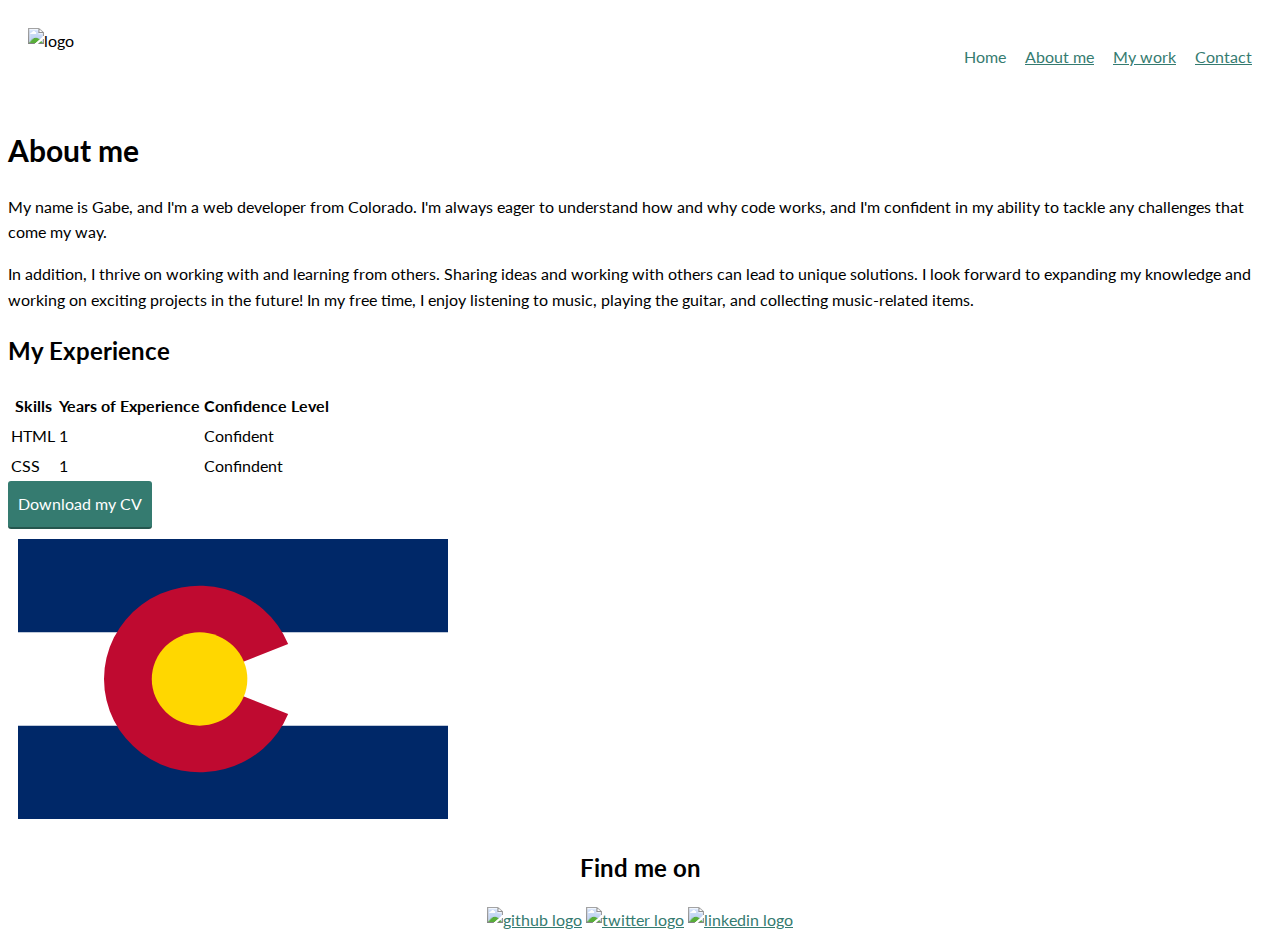
==== commit 4e62a68e: "Personalization update about.html" ====
--- a/about.html
+++ b/about.html
@@ -35,30 +35,34 @@
                 </ul>
             </nav>
     </header>
-        <h1>About Me</h1>
+        <h1>About me</h1>
+        <p>My name is Gabe, and I'm a web developer from Colorado. I'm always eager to understand how and 
+            why code works, and I'm confident in my ability to tackle any challenges that come my way. </p>
+        <p>In addition, I thrive on working with and learning from others.
+             Sharing ideas and working with others can lead to unique solutions.
+              I look forward to expanding my knowledge and working on exciting projects in the future!
+               In my free time, I enjoy listening to music, playing the guitar, and collecting music-related items.</p>
+            
+
+        <h2>My Experience</h2>
         <table>
             <thead>
                 <tr>
                     <th>Skills</th>
                     <th>Years of Experience</th>
-                    <th>Level of Expertise</th>    
+                    <th>Confidence Level</th>    
                 </tr>
             </thead>
             <tbody>
                 <tr>
                     <td>HTML</td>
-                    <td>3</td>
-                    <td>Advanced</td>
+                    <td>1</td>
+                    <td>Confident</td>
                 </tr>
                 <tr>
                     <td>CSS</td>
-                    <td>2</td>
-                    <td>Intermediate</td>
-                </tr>
-                <tr>
-                    <td>JavaScript</td>
                     <td>1</td>
-                    <td>Beginner</td>
+                    <td>Confindent</td>
                 </tr>
             </tbody>
         </table>
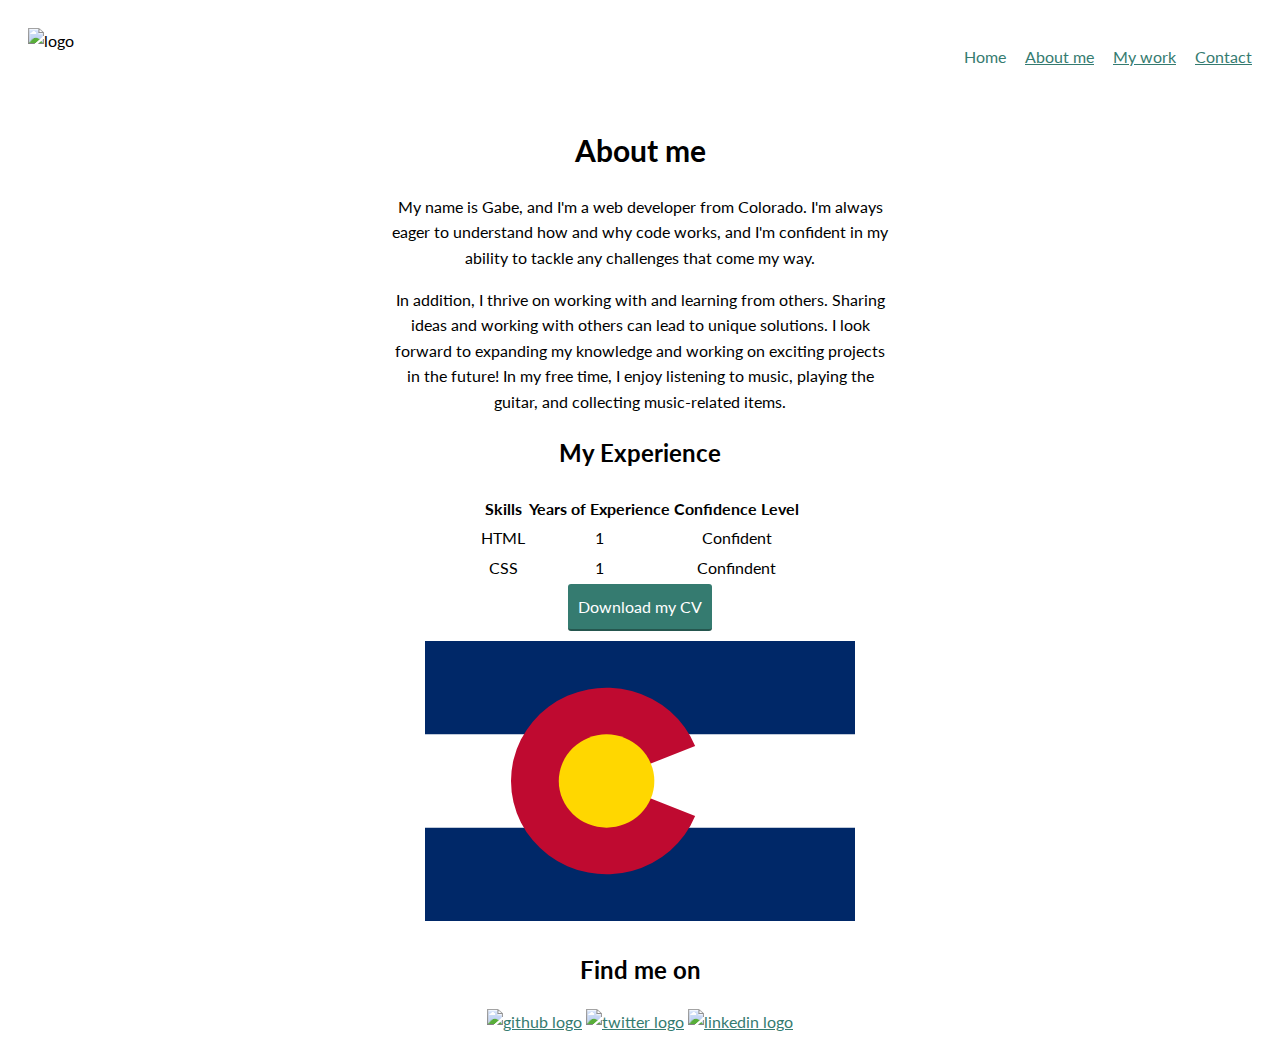
==== commit 0900ff1e: "common attribute fix" ====
--- a/about.html
+++ b/about.html
@@ -34,17 +34,15 @@
                     </li>
                 </ul>
             </nav>
-    </header>
-        <h1>About me</h1>
-        <p>My name is Gabe, and I'm a web developer from Colorado. I'm always eager to understand how and 
-            why code works, and I'm confident in my ability to tackle any challenges that come my way. </p>
-        <p>In addition, I thrive on working with and learning from others.
-             Sharing ideas and working with others can lead to unique solutions.
-              I look forward to expanding my knowledge and working on exciting projects in the future!
-               In my free time, I enjoy listening to music, playing the guitar, and collecting music-related items.</p>
-            
-
-        <h2>My Experience</h2>
+        </header>
+        <h1 class="center_heading">About me</h1>
+            <p class="about_bio__text">My name is Gabe, and I'm a web developer from Colorado. I'm always eager to understand how and 
+                why code works, and I'm confident in my ability to tackle any challenges that come my way. </p>
+            <p class="about_bio__text">In addition, I thrive on working with and learning from others.
+                Sharing ideas and working with others can lead to unique solutions.
+                I look forward to expanding my knowledge and working on exciting projects in the future!
+                In my free time, I enjoy listening to music, playing the guitar, and collecting music-related items.</p> 
+        <h2 class="center_heading">My Experience</h2>
         <table>
             <thead>
                 <tr>
@@ -87,6 +85,5 @@
                     <img src="images/LinkedIn_icon.svg" alt="linkedin logo"></a>
             </div>
         </footer>
-        <script src="js/tota11y.min.js"></script>
     </body>
 </html>--- a/style.production.css
+++ b/style.production.css
@@ -76,6 +76,27 @@
     color: var(--primary-color);
 }
 
+.about_bio {
+    width: 500px;
+}
+
+.center_heading {
+    text-align: center;
+}
+
+.about_bio__text {
+    text-align: center;
+    width: 500px;
+    margin-left: auto;
+    margin-right: auto;
+}
+
+table {
+    text-align: center;
+    margin-left: auto;
+    margin-right: auto;
+}
+
 a:visited {
     color: var(--visited-link);
 }
@@ -95,6 +116,14 @@
     /* resets the border */
     border: none;
     display: inline-block;
+    position: relative;
+    /* Move the element to the right by 50% of the container's width */
+    left: 50%;
+      /* Calculates 50% of the element's width, and moves it by that 
+      amount across the X-axis to the left */
+    -webkit-transform: translateX(-50%);
+        -ms-transform: translateX(-50%);
+            transform: translateX(-50%);
     /*takes font from outer container*/
     font-family: inherit;
     /* styles the background color, font color, and the text decoration
@@ -195,6 +224,8 @@
 .colorado_flag {
     display: block;
     padding: 10px;
+    margin-left: auto;
+    margin-right: auto;
 }
 
 @supports (display: grid) {
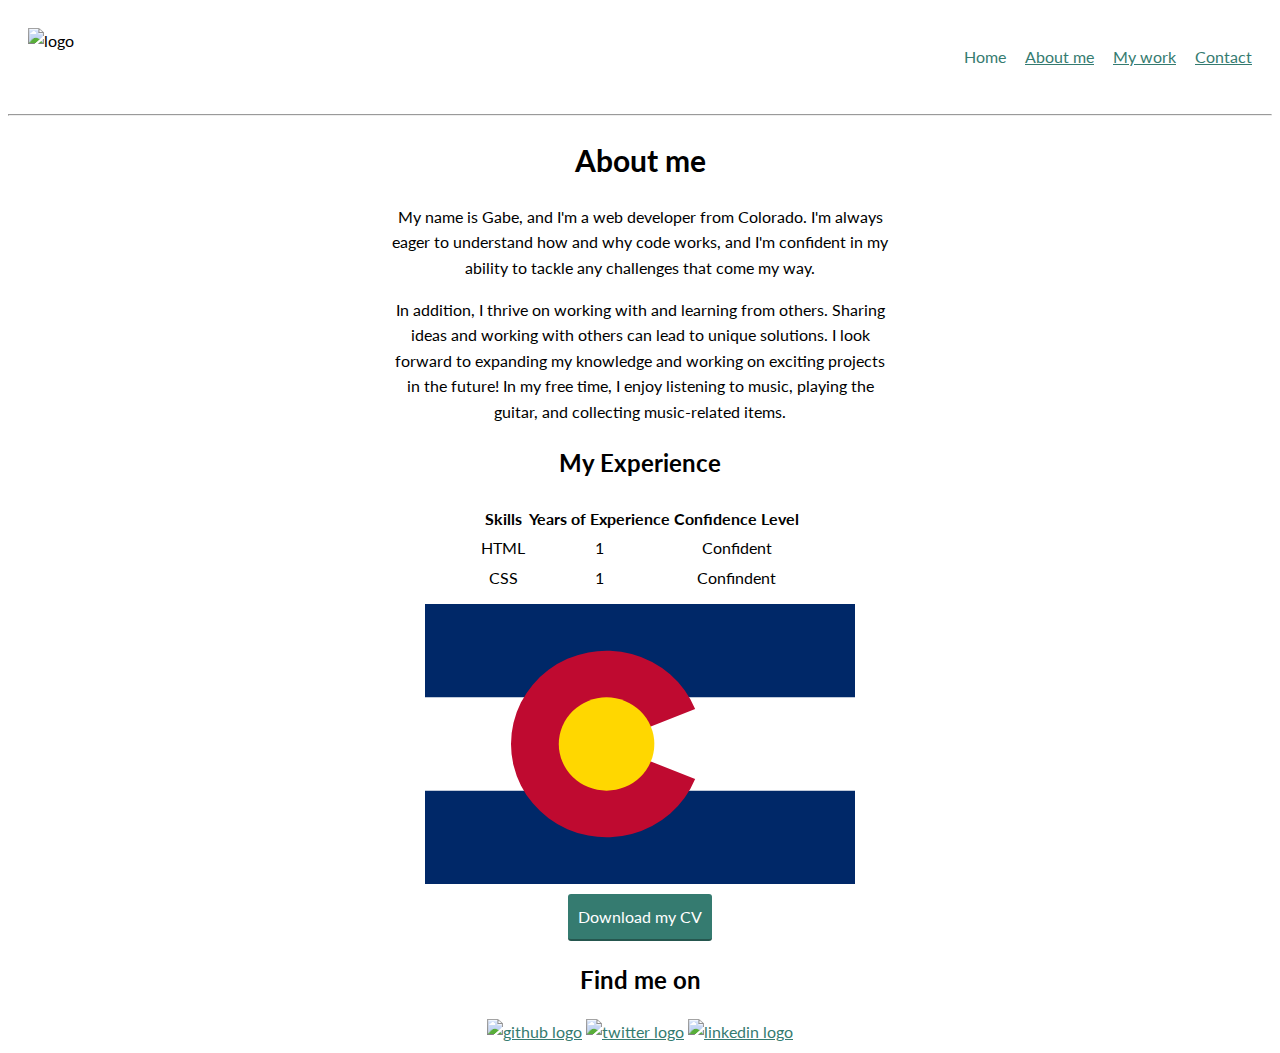
==== commit 978aac0b: "horizontal rule addition" ====
--- a/about.html
+++ b/about.html
@@ -35,6 +35,7 @@
                 </ul>
             </nav>
         </header>
+        <hr />
         <h1 class="center_heading">About me</h1>
             <p class="about_bio__text">My name is Gabe, and I'm a web developer from Colorado. I'm always eager to understand how and 
                 why code works, and I'm confident in my ability to tackle any challenges that come my way. </p>
@@ -64,9 +65,10 @@
                 </tr>
             </tbody>
         </table>
-        <a href="files/cv.pdf" class="button" download>Download my CV</a>
 
         <img class="colorado_flag" src="images/Flag_of_Colorado.svg" width="450" height="300" alt="Colorado flag">
+
+        <a href="files/cv.pdf" class="button" download>Download my CV</a>
         
         <footer class="page-footer">
             <h2>Find me on</h2>
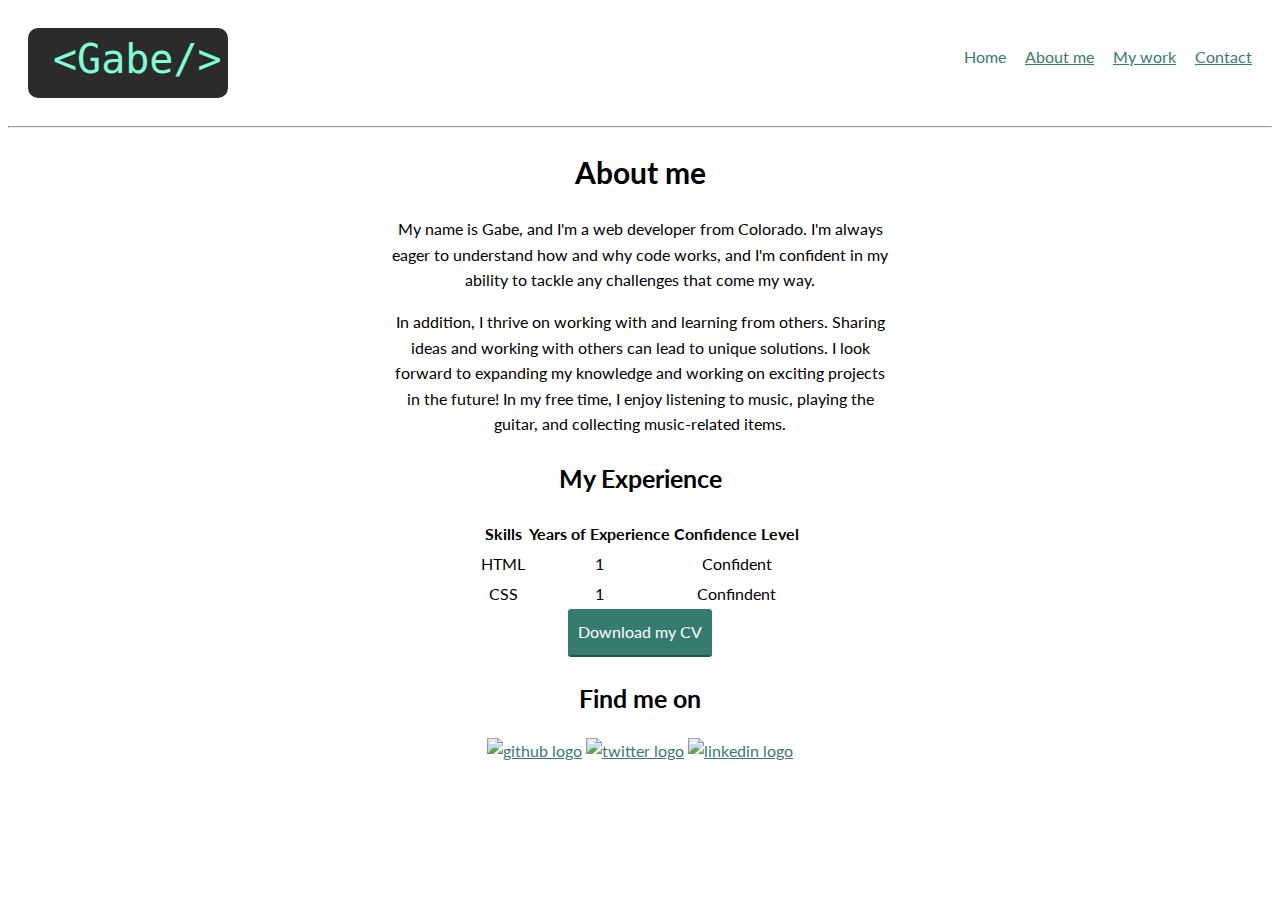
==== commit 721caf2f: "add tota11y" ====
--- a/about.html
+++ b/about.html
@@ -37,12 +37,14 @@
         </header>
         <hr />
         <h1 class="center_heading">About me</h1>
-            <p class="about_bio__text">My name is Gabe, and I'm a web developer from Colorado. I'm always eager to understand how and 
+        <div class="about_bio__text">
+            <p>My name is Gabe, and I'm a web developer from Colorado. I'm always eager to understand how and 
                 why code works, and I'm confident in my ability to tackle any challenges that come my way. </p>
-            <p class="about_bio__text">In addition, I thrive on working with and learning from others.
+            <p>In addition, I thrive on working with and learning from others.
                 Sharing ideas and working with others can lead to unique solutions.
                 I look forward to expanding my knowledge and working on exciting projects in the future!
                 In my free time, I enjoy listening to music, playing the guitar, and collecting music-related items.</p> 
+        </div>        
         <h2 class="center_heading">My Experience</h2>
         <table>
             <thead>
@@ -66,8 +68,6 @@
             </tbody>
         </table>
 
-        <img class="colorado_flag" src="images/Flag_of_Colorado.svg" width="450" height="300" alt="Colorado flag">
-
         <a href="files/cv.pdf" class="button" download>Download my CV</a>
         
         <footer class="page-footer">
@@ -88,4 +88,5 @@
             </div>
         </footer>
     </body>
+    <script src="js/tota11y.min.js"></script>
 </html>--- a/style.production.css
+++ b/style.production.css
@@ -45,7 +45,9 @@
     --dark-grey: #2b2b2b;
     --visited-link: #05676e;
     --active-link: #489c79;
-    --heading-font-weight: 700;
+    --heading-font-weight: bold;
+    --heading-font-size: 30px;
+    --subheading-font-size: 25px;
 }
 
 
@@ -58,12 +60,13 @@
 }
 
 h1 {
-    font-size: 30px;
+    font-size: var(--heading-font-size);
+    font-weight: var(--heading-font-weight);
     
 }
 
 h2 {
-    font-size: 24px;
+    font-size: var(--subheading-font-size);
     font-weight: var(--heading-font-weight);
 }
 
@@ -76,6 +79,12 @@
     color: var(--primary-color);
 }
 
+span {
+    background-color: #2b2b2b;
+    color: aquamarine;
+    border-radius: 25%;
+  }
+
 .about_bio {
     width: 500px;
 }
@@ -95,6 +104,14 @@
     text-align: center;
     margin-left: auto;
     margin-right: auto;
+}
+
+.contact_info {
+    text-align: center;
+}
+
+form {
+    text-align: center;
 }
 
 a:visited {
@@ -298,4 +315,12 @@
     h1 {
         font-size: 22px;
     }
+
+    h2 {
+        font-size: 18px;
+    }
+
+    h3 {
+        font-size: 16px;
+    }
 }